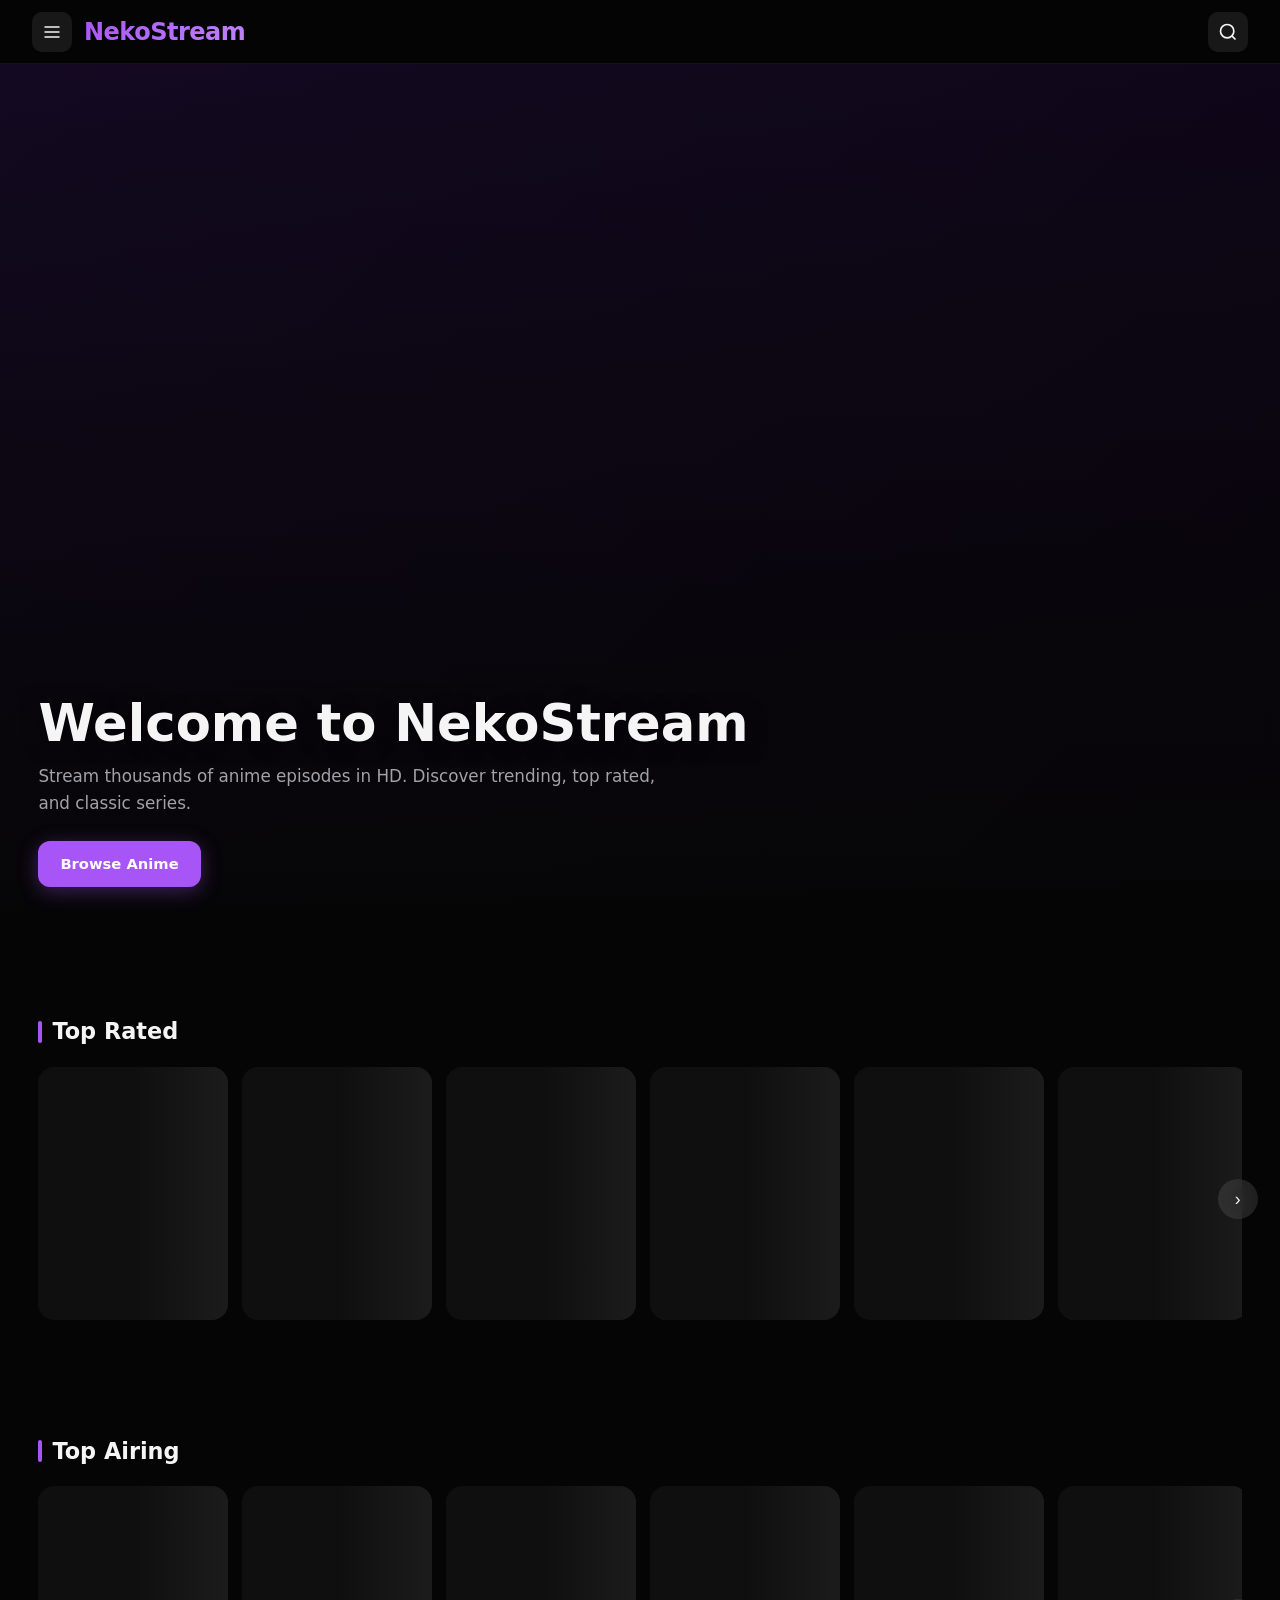
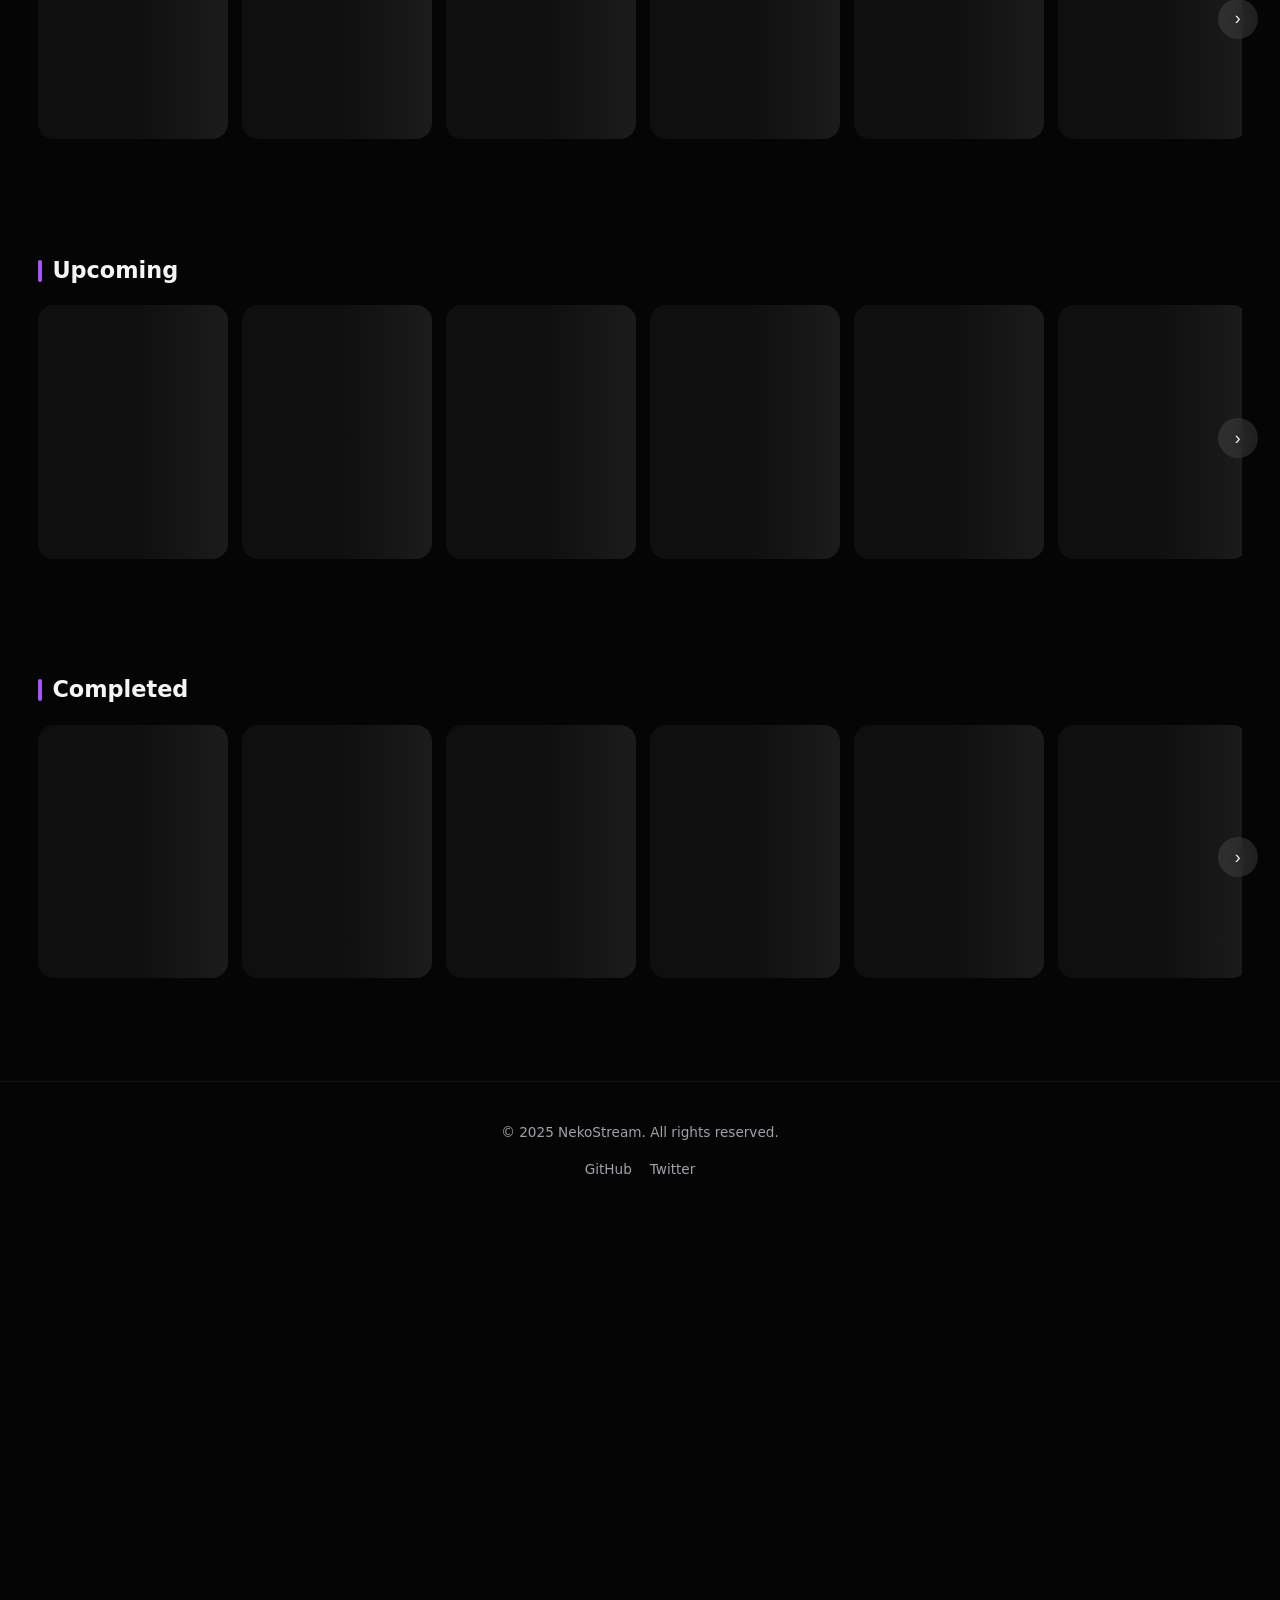
==== anime.html @ 31681229 "Update anime.html" ====
<!DOCTYPE html>
<html lang="en">
<head>
  <meta charset="UTF-8">
  <meta name="viewport" content="width=device-width, initial-scale=1.0, maximum-scale=1.0, user-scalable=no">
  <meta name="description" content="Anime details, episodes, characters, and recommendations.">
  <title>Anime Details - NekoStream</title>
  <style>
    :root {
      --bg:#050505; --surface:rgba(15,15,15,0.85); --primary:#a855f7; --primary-glow:rgba(168,85,247,0.35);
      --text:#f5f5f5; --text-secondary:#a1a1aa; --radius:16px; --header-height:64px;
      --safe-top:env(safe-area-inset-top); --safe-bottom:env(safe-area-inset-bottom);
    }
    *{margin:0;padding:0;box-sizing:border-box;-webkit-tap-highlight-color:transparent}
    html,body{overflow-x:hidden;max-width:100%;background:var(--bg);color:var(--text);font-family:'Segoe UI',system-ui,sans-serif;line-height:1.5;min-height:100dvh}
    ::-webkit-scrollbar{width:6px;height:6px}
    ::-webkit-scrollbar-thumb{background:var(--primary);border-radius:3px}

    .header{position:fixed;top:0;left:0;right:0;height:calc(var(--header-height) + var(--safe-top));padding-top:var(--safe-top);background:rgba(5,5,5,0.92);backdrop-filter:blur(20px);border-bottom:1px solid rgba(255,255,255,0.06);z-index:1000;display:flex;align-items:center;justify-content:space-between;padding-left:clamp(12px,3vw,32px);padding-right:clamp(12px,3vw,32px);max-width:100vw}
    .header-left,.header-right{display:flex;align-items:center;gap:12px;flex-shrink:0;min-width:0}
    .logo{font-size:clamp(1.1rem,3vw,1.5rem);font-weight:800;background:linear-gradient(135deg,var(--primary),#c084fc);-webkit-background-clip:text;-webkit-text-fill-color:transparent;text-decoration:none;white-space:nowrap}
    .menu-btn,.search-btn{width:40px;height:40px;border-radius:10px;border:none;background:rgba(255,255,255,0.08);color:var(--text);cursor:pointer;display:flex;align-items:center;justify-content:center;transition:all .2s;flex-shrink:0;touch-action:manipulation}
    .menu-btn:hover,.search-btn:hover{background:var(--primary)}
    .menu-btn svg,.search-btn svg{width:20px;height:20px}

    .mobile-nav{position:fixed;top:0;left:0;bottom:0;width:min(280px,80vw);background:rgba(8,8,8,0.98);backdrop-filter:blur(30px);z-index:1001;transform:translateX(-100%);transition:transform .35s cubic-bezier(0.4,0,0.2,1);border-right:1px solid rgba(255,255,255,0.06);overflow-y:auto;padding:28px 24px}
    .mobile-nav.open{transform:translateX(0)}
    .mobile-nav-overlay{position:fixed;inset:0;background:rgba(0,0,0,0.65);z-index:1000;opacity:0;pointer-events:none;transition:opacity .3s}
    .mobile-nav-overlay.open{opacity:1;pointer-events:auto}
    .nav-link{display:block;padding:14px 0;color:var(--text-secondary);text-decoration:none;font-weight:500;border-bottom:1px solid rgba(255,255,255,0.05);transition:color .2s}
    .nav-link:hover{color:var(--primary)}

    .search-overlay{position:fixed;inset:0;background:rgba(5,5,5,0.98);backdrop-filter:blur(40px);z-index:999;display:flex;flex-direction:column;align-items:center;padding:calc(var(--header-height) + 24px) clamp(12px,3vw,32px) 24px;opacity:0;pointer-events:none;transition:opacity .3s;max-width:100vw;overflow-x:hidden}
    .search-overlay.open{opacity:1;pointer-events:auto}
    .search-container{width:100%;max-width:800px;position:relative}
    .search-input{width:100%;padding:16px 52px 16px 20px;font-size:clamp(1rem,2.5vw,1.25rem);border:2px solid rgba(255,255,255,0.1);border-radius:var(--radius);background:rgba(255,255,255,0.05);color:var(--text);outline:none;transition:all .3s;-webkit-appearance:none}
    .search-input:focus{border-color:var(--primary);background:rgba(255,255,255,0.08);box-shadow:0 0 20px var(--primary-glow)}
    .search-close{position:absolute;right:12px;top:50%;transform:translateY(-50%);width:36px;height:36px;border-radius:50%;border:none;background:rgba(255,255,255,0.1);color:var(--text);cursor:pointer;display:flex;align-items:center;justify-content:center;touch-action:manipulation}
    .search-results{width:100%;max-width:800px;margin-top:16px;max-height:calc(100dvh - 200px);overflow-y:auto;overflow-x:hidden;padding-bottom:var(--safe-bottom)}
    .search-suggestion{display:flex;align-items:center;gap:12px;padding:10px;border-radius:10px;cursor:pointer;transition:background .2s;text-decoration:none;color:var(--text);max-width:100%}
    .search-suggestion:hover{background:rgba(255,255,255,0.05)}
    .search-suggestion img{width:48px;height:64px;object-fit:cover;border-radius:8px;flex-shrink:0}
    .search-suggestion .sugg-info{min-width:0;flex:1}
    .search-suggestion .sugg-title{font-weight:600;font-size:.95rem;white-space:nowrap;overflow:hidden;text-overflow:ellipsis;display:block}
    .search-suggestion .sugg-meta{font-size:.8rem;color:var(--text-secondary)}

    /* Banner */
    .anime-banner{position:relative;width:100%;height:clamp(220px,35vw,420px);margin-top:var(--header-height);overflow:hidden}
    .anime-banner-bg{position:absolute;inset:0;background-size:cover;background-position:center 20%;filter:blur(0px)}
    .anime-banner-bg::after{content:'';position:absolute;inset:0;background:linear-gradient(to top,var(--bg) 0%,rgba(5,5,5,0.7) 60%,rgba(5,5,5,0.4) 100%)}
    .anime-banner-content{position:absolute;bottom:0;left:0;right:0;padding:0 clamp(12px,3vw,48px) clamp(20px,4vw,40px);display:flex;align-items:flex-end;gap:clamp(16px,3vw,32px);max-width:1200px;margin:0 auto;width:100%}
    .anime-poster{width:clamp(100px,22vw,180px);border-radius:var(--radius);box-shadow:0 12px 40px rgba(0,0,0,0.7);flex-shrink:0;aspect-ratio:3/4;object-fit:cover;background:rgba(255,255,255,0.03)}
    .anime-banner-info{flex:1;min-width:0;padding-bottom:4px}
    .anime-banner-title{font-size:clamp(1.3rem,3.5vw,2.2rem);font-weight:800;line-height:1.15;margin-bottom:8px}
    .anime-banner-meta{display:flex;flex-wrap:wrap;gap:8px;align-items:center;font-size:.85rem;color:var(--text-secondary);margin-bottom:12px}
    .anime-banner-meta span{background:rgba(255,255,255,0.08);padding:4px 10px;border-radius:20px}
    .anime-banner-meta .score{color:#fbbf24;font-weight:700}
    .anime-actions{display:flex;flex-wrap:wrap;gap:10px}
    .btn{padding:10px 20px;border-radius:12px;font-weight:700;font-size:.9rem;cursor:pointer;border:none;text-decoration:none;display:inline-flex;align-items:center;gap:8px;transition:all .3s;touch-action:manipulation}
    .btn-primary{background:var(--primary);color:white;box-shadow:0 4px 20px var(--primary-glow)}
    .btn-primary:hover{transform:translateY(-2px);box-shadow:0 8px 30px var(--primary-glow)}
    .btn-secondary{background:rgba(255,255,255,0.1);color:var(--text);border:1px solid rgba(255,255,255,0.12)}
    .btn-secondary:hover{background:rgba(255,255,255,0.15)}

    /* Details Grid */
    .details-grid{padding:clamp(20px,3vw,40px) clamp(12px,3vw,48px);max-width:1200px;margin:0 auto;display:grid;grid-template-columns:1fr;gap:32px}
    @media(min-width:768px){.details-grid{grid-template-columns:minmax(0,1fr) minmax(0,320px);gap:40px}}
    .details-main{min-width:0}
    .details-sidebar{min-width:0}
    .section-heading{font-size:clamp(1.05rem,2.2vw,1.3rem);font-weight:700;margin-bottom:14px;display:flex;align-items:center;gap:8px}
    .section-heading::before{content:'';width:3px;height:20px;background:var(--primary);border-radius:2px}
    .synopsis{color:var(--text-secondary);line-height:1.7;font-size:clamp(.9rem,1.3vw,1rem);margin-bottom:28px;word-break:break-word}
    .info-row{display:flex;gap:12px;padding:10px 0;border-bottom:1px solid rgba(255,255,255,0.05);font-size:.9rem}
    .info-label{color:var(--text-secondary);min-width:100px;flex-shrink:0}
    .info-value{color:var(--text);word-break:break-word}
    .info-value a{color:var(--primary);text-decoration:none}
    .info-value a:hover{text-decoration:underline}

    /* Trailer */
    .trailer-wrapper{position:relative;width:100%;padding-top:56.25%;border-radius:var(--radius);overflow:hidden;background:rgba(255,255,255,0.03);margin-bottom:28px}
    .trailer-wrapper iframe{position:absolute;inset:0;width:100%;height:100%;border:none}

    /* Slider reuse */
    .slider-wrapper{position:relative;width:100%}
    .slider-container{display:flex;gap:14px;overflow-x:auto;scroll-behavior:smooth;scroll-snap-type:x mandatory;padding-bottom:12px;scrollbar-width:none;-webkit-overflow-scrolling:touch}
    .slider-container::-webkit-scrollbar{display:none}
    .slider-arrow{position:absolute;top:50%;transform:translateY(-50%);width:36px;height:36px;border-radius:50%;background:rgba(255,255,255,0.1);backdrop-filter:blur(10px);border:none;color:var(--text);cursor:pointer;z-index:2;display:flex;align-items:center;justify-content:center;transition:all .3s;font-size:1rem;touch-action:manipulation}
    .slider-arrow:hover{background:var(--primary)}
    .slider-arrow.prev{left:-8px}
    .slider-arrow.next{right:-8px}
    .slider-arrow.hidden{opacity:0;pointer-events:none}
    .anime-card{flex:0 0 auto;width:clamp(120px,26vw,170px);scroll-snap-align:start;position:relative;border-radius:var(--radius);overflow:hidden;background:var(--surface);cursor:pointer;transition:transform .35s,box-shadow .35s;text-decoration:none;color:var(--text)}
    .anime-card:hover{transform:translateY(-5px);box-shadow:0 12px 40px rgba(0,0,0,0.5),0 0 20px var(--primary-glow)}
    .anime-card .card-img{width:100%;aspect-ratio:3/4;object-fit:cover;display:block;background:rgba(255,255,255,0.03)}
    .anime-card .card-overlay{position:absolute;inset:0;background:linear-gradient(to top,rgba(0,0,0,0.9) 0%,transparent 60%)}
    .anime-card .card-badges{position:absolute;top:8px;left:8px;display:flex;flex-wrap:wrap;gap:4px}
    .badge{padding:3px 7px;border-radius:6px;font-size:.68rem;font-weight:700;text-transform:uppercase}
    .badge-hd{background:rgba(168,85,247,0.9);color:white}
    .badge-score{background:rgba(251,191,36,0.9);color:#111}
    .anime-card .card-info{position:absolute;bottom:0;left:0;right:0;padding:10px}
    .anime-card .card-title{font-size:.85rem;font-weight:700;line-height:1.3;display:-webkit-box;-webkit-line-clamp:2;-webkit-box-orient:vertical;overflow:hidden}

    /* Characters */
    .char-grid{display:grid;grid-template-columns:repeat(auto-fill,minmax(110px,1fr));gap:12px}
    .char-card{text-align:center;background:var(--surface);border-radius:var(--radius);overflow:hidden;transition:transform .3s}
    .char-card:hover{transform:translateY(-4px)}
    .char-card img{width:100%;aspect-ratio:1;object-fit:cover;display:block}
    .char-name{padding:8px;font-size:.78rem;font-weight:600;white-space:nowrap;overflow:hidden;text-overflow:ellipsis}
    .char-role{font-size:.7rem;color:var(--text-secondary);padding-bottom:8px}

    /* Episodes */
    .ep-list{display:flex;flex-wrap:wrap;gap:8px}
    .ep-btn{padding:8px 14px;border-radius:10px;border:1px solid rgba(255,255,255,0.1);background:rgba(255,255,255,0.04);color:var(--text);cursor:pointer;text-decoration:none;font-size:.85rem;font-weight:600;transition:all .2s;display:inline-flex;align-items:center;gap:6px;touch-action:manipulation}
    .ep-btn:hover{border-color:var(--primary);background:rgba(168,85,247,0.15)}
    .ep-btn .ep-hd{font-size:.65rem;background:var(--primary);color:white;padding:2px 5px;border-radius:4px}

    /* Relations */
    .relation-row{display:flex;align-items:center;gap:12px;padding:10px 0;border-bottom:1px solid rgba(255,255,255,0.05);text-decoration:none;color:var(--text);transition:color .2s}
    .relation-row:hover{color:var(--primary)}
    .relation-row img{width:48px;height:64px;object-fit:cover;border-radius:8px;flex-shrink:0;background:rgba(255,255,255,0.03)}
    .relation-info{min-width:0}
    .relation-type{font-size:.75rem;color:var(--primary);font-weight:700;text-transform:uppercase;margin-bottom:2px}
    .relation-title{font-size:.9rem;font-weight:600;white-space:nowrap;overflow:hidden;text-overflow:ellipsis}

    .skeleton{background:linear-gradient(90deg,rgba(255,255,255,0.04) 25%,rgba(255,255,255,0.09) 50%,rgba(255,255,255,0.04) 75%);background-size:200% 100%;animation:shimmer 1.5s infinite;border-radius:var(--radius)}
    @keyframes shimmer{0%{background-position:200% 0}100%{background-position:-200% 0}}
    .skeleton-card{aspect-ratio:3/4;width:100%}

    .footer{padding:40px clamp(12px,3vw,48px);text-align:center;border-top:1px solid rgba(255,255,255,0.05);margin-top:40px}
    .footer-text{color:var(--text-secondary);font-size:.85rem}
  </style>
</head>
<body>
  <header class="header">
    <div class="header-left">
      <button class="menu-btn" id="menuBtn" aria-label="Menu">
        <svg viewBox="0 0 24 24" fill="none" stroke="currentColor" stroke-width="2"><path d="M3 12h18M3 6h18M3 18h18"/></svg>
      </button>
      <a href="index.html" class="logo">NekoStream</a>
    </div>
    <div class="header-right">
      <button class="search-btn" id="searchBtn" aria-label="Search">
        <svg viewBox="0 0 24 24" fill="none" stroke="currentColor" stroke-width="2"><circle cx="11" cy="11" r="8"/><path d="M21 21l-4.35-4.35"/></svg>
      </button>
    </div>
  </header>

  <nav class="mobile-nav" id="mobileNav" aria-hidden="true">
    <a href="index.html" class="nav-link">Home</a>
    <a href="search.html" class="nav-link">Search</a>
    <a href="schedule.html" class="nav-link">Schedule</a>
    <a href="creator.html" class="nav-link">Creator</a>
  </nav>
  <div class="mobile-nav-overlay" id="navOverlay"></div>

  <div class="search-overlay" id="searchOverlay">
    <div class="search-container">
      <input type="text" class="search-input" id="searchInput" placeholder="Search anime..." autocomplete="off" aria-label="Search anime">
      <button class="search-close" id="searchClose">✕</button>
    </div>
    <div class="search-results" id="searchResults"></div>
  </div>

  <div id="app">
    <div class="anime-banner" id="animeBanner">
      <div class="anime-banner-bg skeleton" id="bannerSkeleton"></div>
    </div>
    <div class="details-grid" id="detailsGrid" style="display:none">
      <div class="details-main">
        <h2 class="section-heading">Synopsis</h2>
        <p class="synopsis" id="synopsis"></p>

        <div id="trailerSection" style="display:none">
          <h2 class="section-heading">Trailer</h2>
          <div class="trailer-wrapper" id="trailerWrap"></div>
        </div>

        <div id="episodesSection" style="display:none">
          <h2 class="section-heading">Episodes</h2>
          <div class="ep-list" id="episodesList"></div>
        </div>

        <div id="relationsSection" style="display:none">
          <h2 class="section-heading">Relations</h2>
          <div id="relationsList"></div>
        </div>

        <div id="recommendationsSection" style="display:none;margin-top:28px">
          <h2 class="section-heading">Recommendations</h2>
          <div class="slider-wrapper">
            <button class="slider-arrow prev hidden">‹</button>
            <div class="slider-container" id="recSlider"></div>
            <button class="slider-arrow next">›</button>
          </div>
        </div>

        <div id="charactersSection" style="display:none;margin-top:28px">
          <h2 class="section-heading">Characters</h2>
          <div class="char-grid" id="charGrid"></div>
        </div>
      </div>

      <aside class="details-sidebar">
        <h2 class="section-heading">Information</h2>
        <div id="infoList"></div>
      </aside>
    </div>
  </div>

  <footer class="footer">
    <p class="footer-text">© 2025 NekoStream</p>
  </footer>

  <script>
    (function(){
      'use strict';
      const API_BASE='https://api.jikan.moe/v4';
      const CACHE_TTL=6*60*1000;
      const params=new URLSearchParams(location.search);
      const malId=params.get('id');
      if(!malId){ location.href='index.html'; return; }

      async function apiFetch(endpoint,retries=3){
        const key='nekocache_'+endpoint;
        const raw=localStorage.getItem(key);
        if(raw){ try{const c=JSON.parse(raw);if(Date.now()-c.t<CACHE_TTL)return c.d;}catch(e){} }
        for(let i=0;i<<retries;i++){
          try{
            const ctrl=new AbortController(); const to=setTimeout(()=>ctrl.abort(),10000);
            const res=await fetch(API_BASE+endpoint,{signal:ctrl.signal}); clearTimeout(to);
            if(!res.ok){ if(res.status===429){await new Promise(r=>setTimeout(r,1200));continue;} throw new Error('HTTP '+res.status); }
            const json=await res.json(); const data=json.data||json;
            try{localStorage.setItem(key,JSON.stringify({d:data,t:Date.now()}));}catch(e){}
            return data;
          }catch(e){ if(i===retries-1)return null; await new Promise(r=>setTimeout(r,500*(i+1))); }
        }
        return null;
      }
      function escapeHtml(t){const d=document.createElement('div');d.textContent=t;return d.innerHTML;}

      // Header / Search / Nav (same as index)
      const menuBtn=document.getElementById('menuBtn');
      const mobileNav=document.getElementById('mobileNav');
      const navOverlay=document.getElementById('navOverlay');
      function toggleNav(show){ mobileNav.classList.toggle('open',show); navOverlay.classList.toggle('open',show); mobileNav.setAttribute('aria-hidden',!show); }
      menuBtn?.addEventListener('click',()=>toggleNav(!mobileNav.classList.contains('open')));
      navOverlay?.addEventListener('click',()=>toggleNav(false));

      const searchOverlay=document.getElementById('searchOverlay');
      const searchInput=document.getElementById('searchInput');
      const searchResults=document.getElementById('searchResults');
      const searchBtn=document.getElementById('searchBtn');
      const searchClose=document.getElementById('searchClose');
      let searchTimer;
      function openSearch(){ searchOverlay.classList.add('open'); document.body.style.overflow='hidden'; searchInput.focus(); }
      function closeSearch(){ searchOverlay.classList.remove('open'); document.body.style.overflow=''; searchInput.value=''; searchResults.innerHTML=''; }
      searchBtn?.addEventListener('click',openSearch);
      searchClose?.addEventListener('click',closeSearch);
      searchOverlay?.addEventListener('click',e=>{if(e.target===searchOverlay)closeSearch();});
      document.addEventListener('keydown',e=>{if(e.key==='Escape')closeSearch();});
      searchInput?.addEventListener('input',e=>{
        clearTimeout(searchTimer);
        const q=e.target.value.trim();
        if(!q){searchResults.innerHTML='';return;}
        searchTimer=setTimeout(async()=>{
          const data=await apiFetch('/anime?q='+encodeURIComponent(q)+'&limit=8&order_by=members&sort=desc');
          if(!data||!data.length){searchResults.innerHTML='<div style="color:var(--text-secondary);padding:20px;text-align:center;">No results</div>';return;}
          searchResults.innerHTML=data.map(a=>`<a href="anime.html?id=${a.mal_id}" class="search-suggestion"><img src="${a.images?.jpg?.image_url||''}" alt="" loading="lazy"><div class="sugg-info"><span class="sugg-title">${escapeHtml(a.title_english||a.title)}</span><span class="sugg-meta">${a.type||'TV'} • ${a.score?'★ '+a.score:'N/A'}</span></div></a>`).join('');
        },350);
      });

      // Slider helper
      function initSlider(container){
        if(!container)return;
        const wrapper=container.closest('.slider-wrapper');
        const prev=wrapper?.querySelector('.slider-arrow.prev');
        const next=wrapper?.querySelector('.slider-arrow.next');
        const update=()=>{
          const max=container.scrollWidth-container.clientWidth;
          prev?.classList.toggle('hidden',container.scrollLeft<=5);
          next?.classList.toggle('hidden',container.scrollLeft>=max-5);
        };
        prev?.addEventListener('click',()=>container.scrollBy({left:-container.clientWidth*.75,behavior:'smooth'}));
        next?.addEventListener('click',()=>container.scrollBy({left:container.clientWidth*.75,behavior:'smooth'}));
        container.addEventListener('scroll',update,{passive:true});
        container.addEventListener('wheel',e=>{if(Math.abs(e.deltaY)>Math.abs(e.deltaX)){e.preventDefault();container.scrollLeft+=e.deltaY;}},{passive:false});
        update();
        if(typeof ResizeObserver!=='undefined')new ResizeObserver(()=>update()).observe(container);
      }

      async function loadAnime(){
        const [anime, characters, recommendations, episodes] = await Promise.allSettled([
          apiFetch('/anime/'+malId+'/full'),
          apiFetch('/anime/'+malId+'/characters'),
          apiFetch('/anime/'+malId+'/recommendations'),
          apiFetch('/anime/'+malId+'/episodes')
        ]);
        const data = anime.status==='fulfilled' ? anime.value : null;
        if(!data){ document.getElementById('app').innerHTML='<div style="padding:100px 20px;text-align:center;color:var(--text-secondary)">Failed to load anime details.</div>'; return; }

        // Banner
        const banner = document.getElementById('animeBanner');
        const img = data.images?.jpg?.large_image_url || data.images?.jpg?.image_url || '';
        banner.innerHTML = `
          <div class="anime-banner-bg" style="background-image:url('${img}')"></div>
          <div class="anime-banner-content">
            <img class="anime-poster" src="${data.images?.jpg?.image_url||''}" alt="${escapeHtml(data.title_english||data.title)}">
            <div class="anime-banner-info">
              <h1 class="anime-banner-title">${escapeHtml(data.title_english || data.title)}</h1>
              <div class="anime-banner-meta">
                <span class="score">★ ${data.score||'N/A'}</span>
                <span>${data.type||'TV'}</span>
                <span>${data.status||''}</span>
                <span>${data.episodes||'?'} EP</span>
                <span>${data.duration||''}</span>
              </div>
              <div class="anime-actions">
                <a href="watch.html?id=${malId}&ep=1" class="btn btn-primary">▶ Watch</a>
                <a href="search.html?genre=${(data.genres?.[0]?.mal_id)||''}" class="btn btn-secondary">Similar</a>
              </div>
            </div>
          </div>
        `;

        // Details
        document.getElementById('detailsGrid').style.display='grid';
        document.getElementById('synopsis').textContent = data.synopsis || 'No synopsis available.';

        // Info sidebar
        const info = [
          {label:'Japanese',value:data.title_japanese||'N/A'},
          {label:'Aired',value:data.aired?.string||'N/A'},
          {label:'Premiered',value:data.season?data.season+' '+data.year:'N/A'},
          {label:'Broadcast',value:data.broadcast?.string||'N/A'},
          {label:'Producers',value:(data.producers||[]).map(x=>x.name).join(', ')||'N/A'},
          {label:'Studios',value:(data.studios||[]).map(x=>x.name).join(', ')||'N/A'},
          {label:'Source',value:data.source||'N/A'},
          {label:'Genres',value:(data.genres||[]).map(x=>`<a href="search.html?genre=${x.mal_id}">${escapeHtml(x.name)}</a>`).join(', ')||'N/A'},
          {label:'Rating',value:data.rating||'N/A'},
          {label:'Rank',value:data.rank?`#${data.rank}`:'N/A'},
          {label:'Popularity',value:data.popularity?`#${data.popularity}`:'N/A'},
          {label:'Members',value:data.members?.toLocaleString()||'N/A'}
        ];
        document.getElementById('infoList').innerHTML = info.map(r=>`<div class="info-row"><span class="info-label">${r.label}</span><span class="info-value">${r.value}</span></div>`).join('');

        // Trailer
        if(data.trailer?.embed_url){
          document.getElementById('trailerSection').style.display='block';
          document.getElementById('trailerWrap').innerHTML = `<iframe src="${data.trailer.embed_url}" title="Trailer" allowfullscreen loading="lazy"></iframe>`;
        }

        // Episodes
        const eps = episodes.status==='fulfilled' && episodes.value ? episodes.value : [];
        if(eps.length){
          document.getElementById('episodesSection').style.display='block';
          document.getElementById('episodesList').innerHTML = eps.slice(0,24).map(ep=>`
            <a href="watch.html?id=${malId}&ep=${ep.mal_id}" class="ep-btn">
              <span>EP ${ep.mal_id}</span>
              ${ep.title?`<span style="color:var(--text-secondary);font-weight:500;font-size:.8rem;max-width:120px;overflow:hidden;text-overflow:ellipsis;white-space:nowrap">${escapeHtml(ep.title)}</span>`:''}
              <span class="ep-hd">HD</span>
            </a>
          `).join('');
        }

        // Relations
        if(data.relations?.length){
          document.getElementById('relationsSection').style.display='block';
          document.getElementById('relationsList').innerHTML = data.relations.slice(0,10).map(rel=>{
            const entry = rel.entry?.[0];
            if(!entry) return '';
            return `<a href="anime.html?id=${entry.mal_id}" class="relation-row">
              <img src="${entry.images?.jpg?.image_url||''}" alt="" loading="lazy">
              <div class="relation-info">
                <div class="relation-type">${escapeHtml(rel.relation)}</div>
                <div class="relation-title">${escapeHtml(entry.name)}</div>
              </div>
            </a>`;
          }).join('');
        }

        // Recommendations
        const recs = recommendations.status==='fulfilled' && recommendations.value ? recommendations.value : [];
        if(recs.length){
          document.getElementById('recommendationsSection').style.display='block';
          const recSlider = document.getElementById('recSlider');
          recSlider.innerHTML = recs.slice(0,12).map(r=>`
            <a href="anime.html?id=${r.entry.mal_id}" class="anime-card">
              <img class="card-img" src="${r.entry.images?.jpg?.image_url||''}" alt="${escapeHtml(r.entry.title)}" loading="lazy">
              <div class="card-overlay"></div>
              <div class="card-badges"><span class="badge badge-hd">HD</span></div>
              <div class="card-info"><div class="card-title">${escapeHtml(r.entry.title)}</div></div>
            </a>
          `).join('');
          initSlider(recSlider);
        }

        // Characters
        const chars = characters.status==='fulfilled' && characters.value ? characters.value : [];
        if(chars.length){
          document.getElementById('charactersSection').style.display='block';
          document.getElementById('charGrid').innerHTML = chars.slice(0,12).map(c=>`
            <div class="char-card">
              <img src="${c.character?.images?.jpg?.image_url||''}" alt="${escapeHtml(c.character?.name||'')}" loading="lazy">
              <div class="char-name">${escapeHtml(c.character?.name||'')}</div>
              <div class="char-role">${c.role||''}</div>
            </div>
          `).join('');
        }
      }

      loadAnime();
    })();
  </script>
</body>
</html>
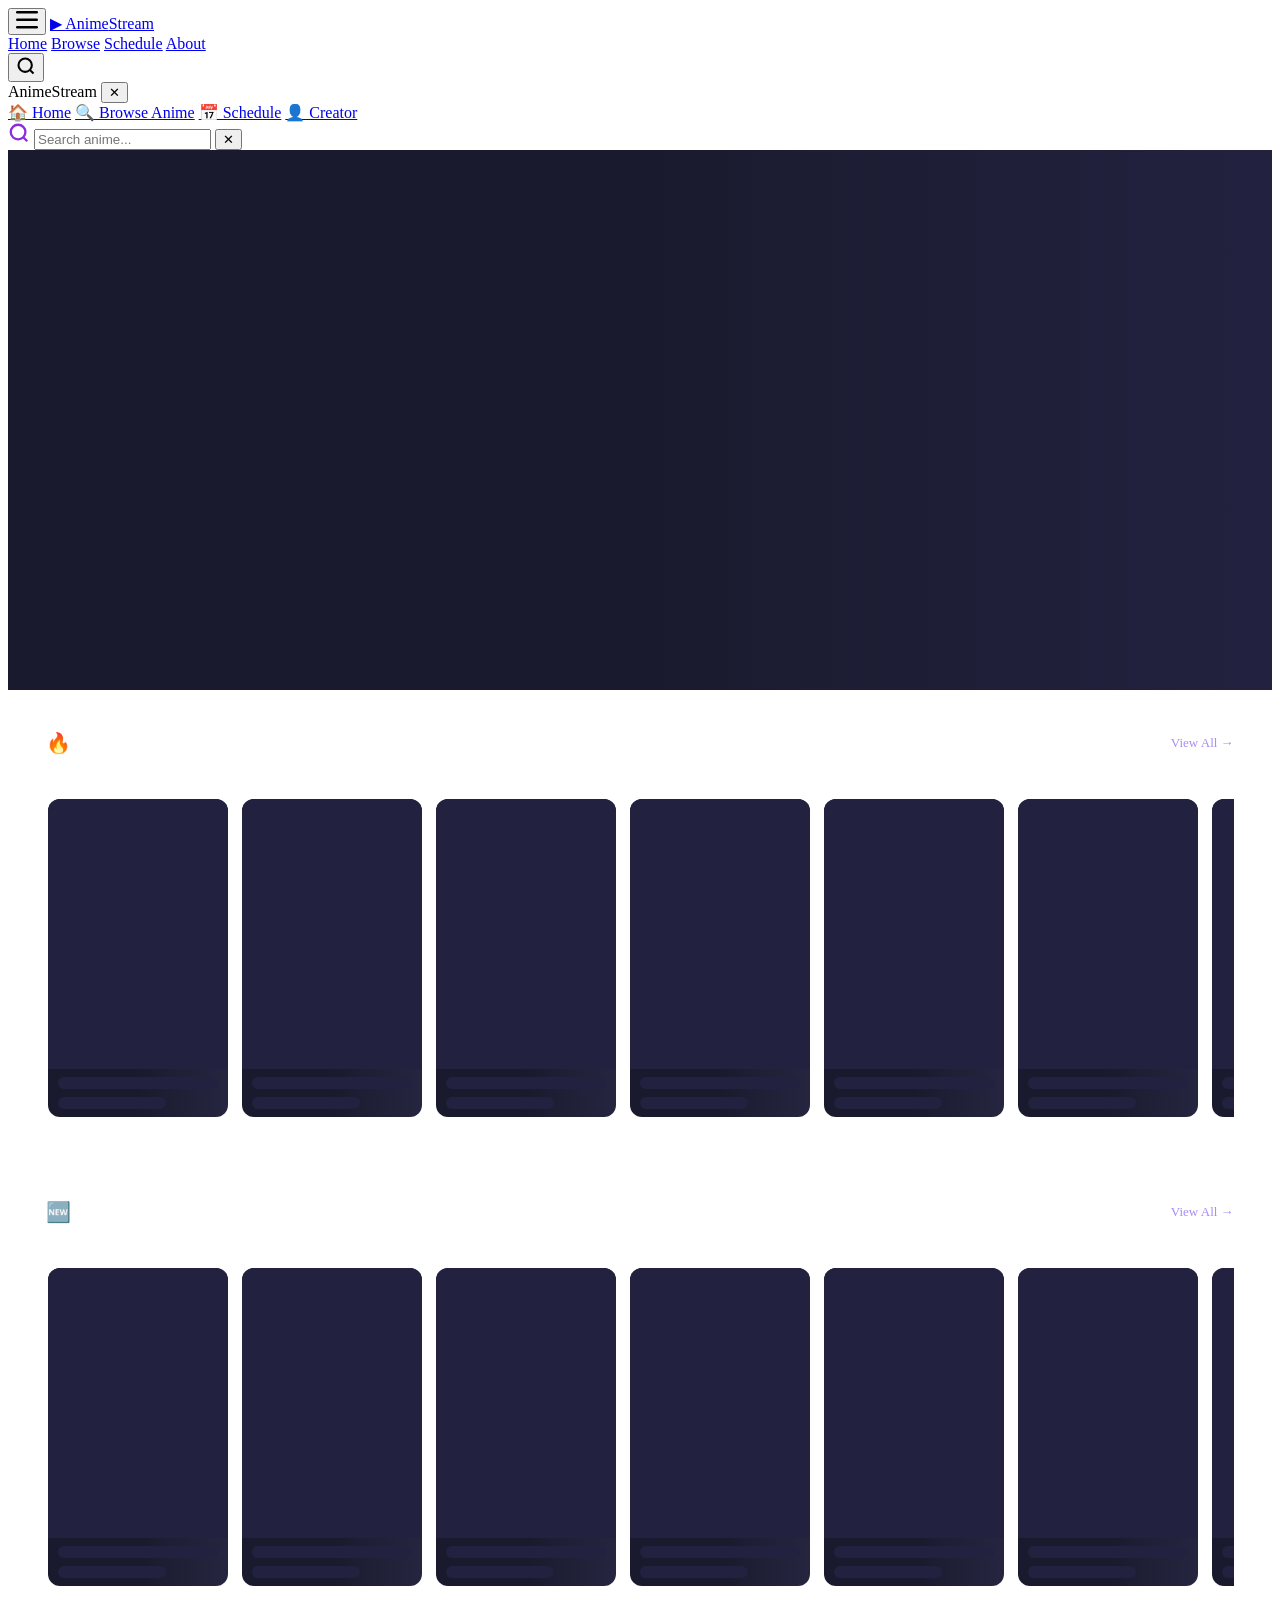
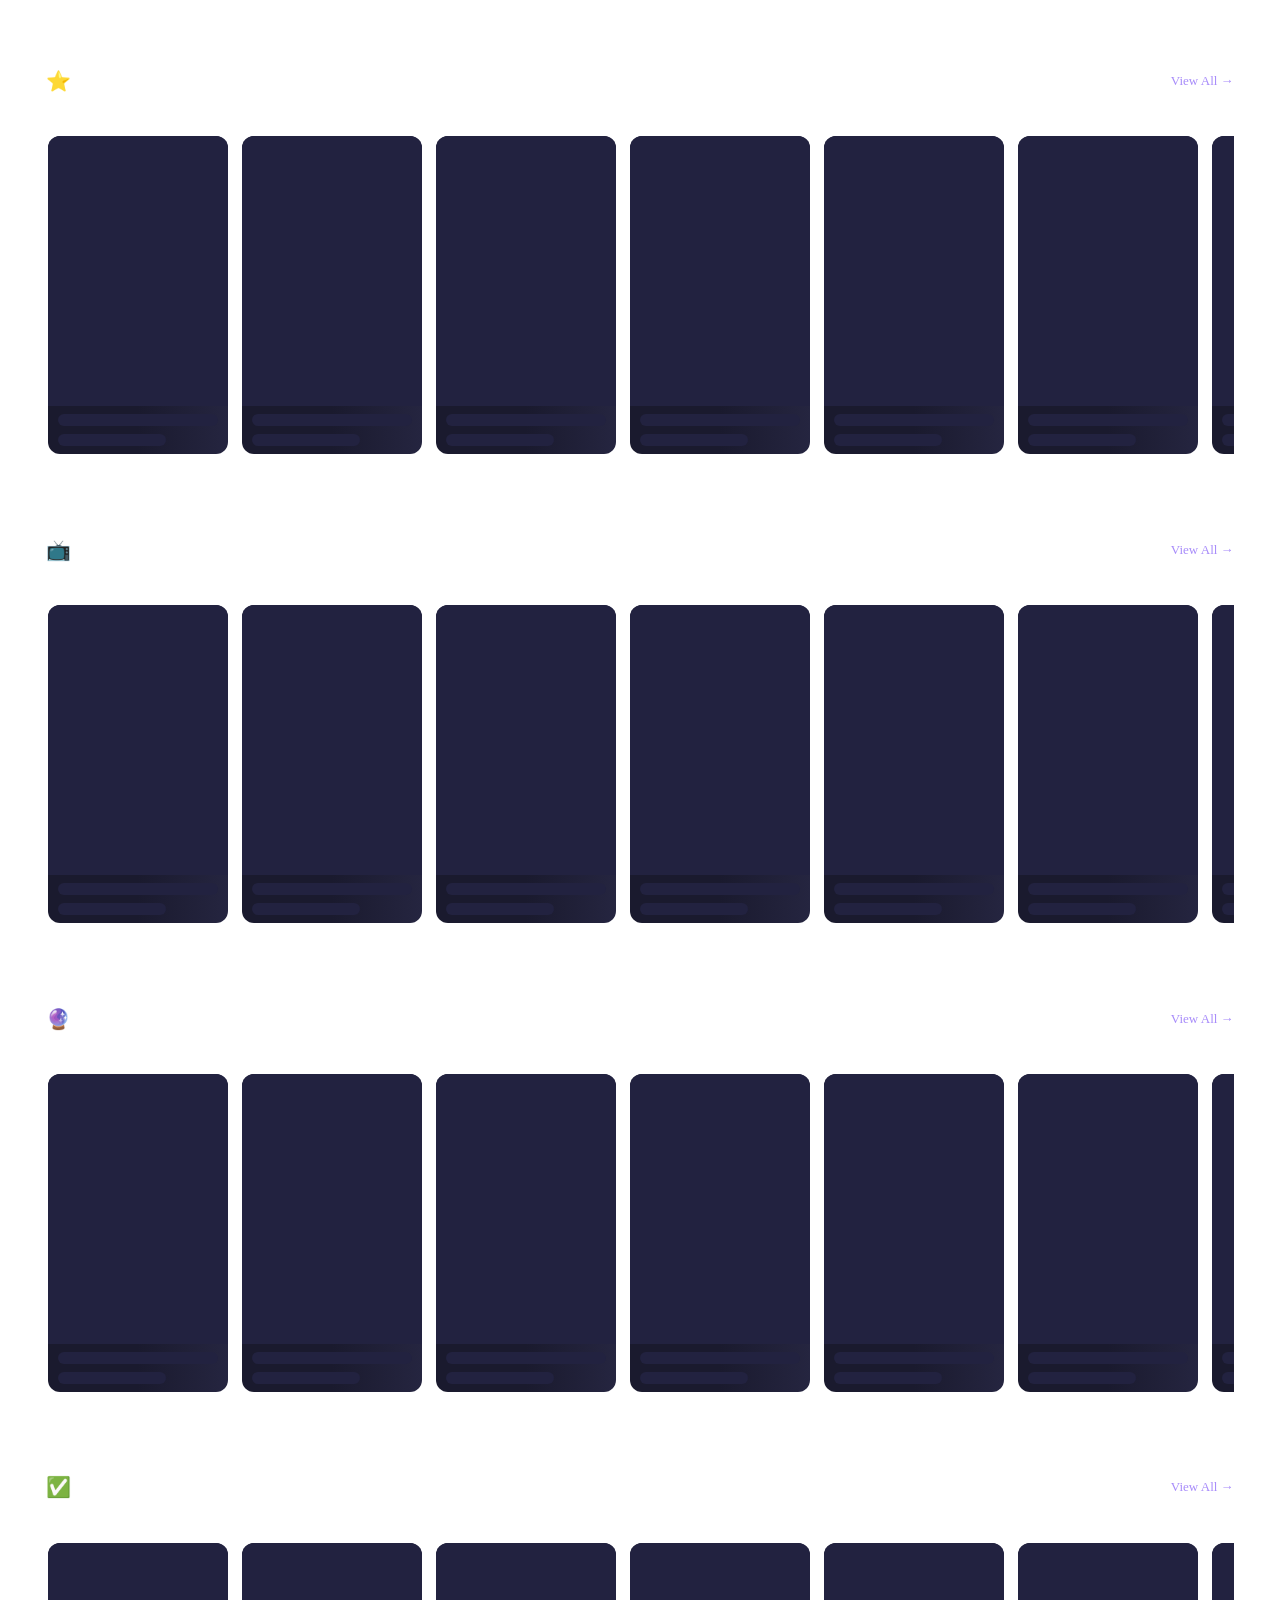
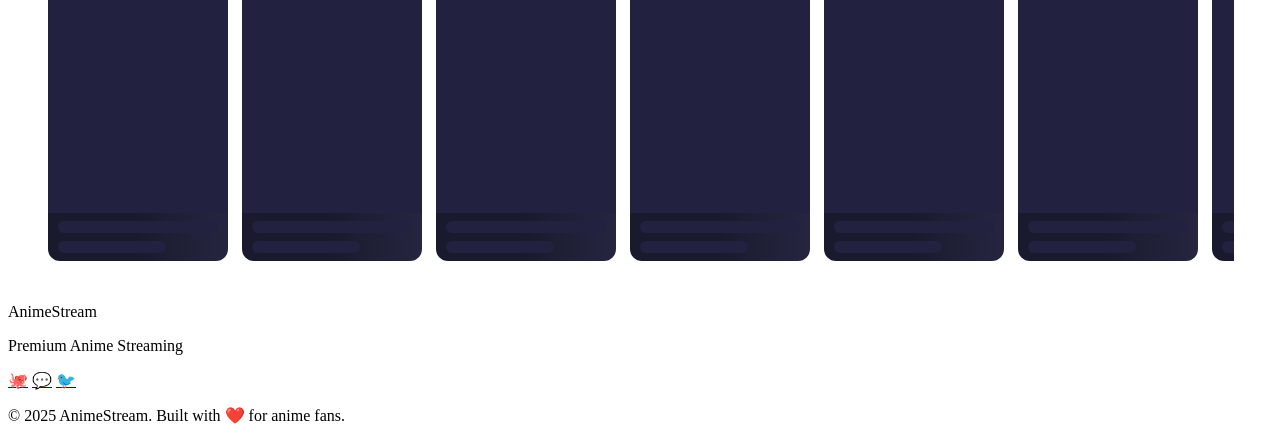
==== commit 636a2105: "Update anime.html" ====
--- a/anime.html
+++ b/anime.html
@@ -1,415 +1,1388 @@
 <!DOCTYPE html>
 <html lang="en">
 <head>
-  <meta charset="UTF-8">
-  <meta name="viewport" content="width=device-width, initial-scale=1.0, maximum-scale=1.0, user-scalable=no">
-  <meta name="description" content="Anime details, episodes, characters, and recommendations.">
-  <title>Anime Details - NekoStream</title>
-  <style>
-    :root {
-      --bg:#050505; --surface:rgba(15,15,15,0.85); --primary:#a855f7; --primary-glow:rgba(168,85,247,0.35);
-      --text:#f5f5f5; --text-secondary:#a1a1aa; --radius:16px; --header-height:64px;
-      --safe-top:env(safe-area-inset-top); --safe-bottom:env(safe-area-inset-bottom);
-    }
-    *{margin:0;padding:0;box-sizing:border-box;-webkit-tap-highlight-color:transparent}
-    html,body{overflow-x:hidden;max-width:100%;background:var(--bg);color:var(--text);font-family:'Segoe UI',system-ui,sans-serif;line-height:1.5;min-height:100dvh}
-    ::-webkit-scrollbar{width:6px;height:6px}
-    ::-webkit-scrollbar-thumb{background:var(--primary);border-radius:3px}
-
-    .header{position:fixed;top:0;left:0;right:0;height:calc(var(--header-height) + var(--safe-top));padding-top:var(--safe-top);background:rgba(5,5,5,0.92);backdrop-filter:blur(20px);border-bottom:1px solid rgba(255,255,255,0.06);z-index:1000;display:flex;align-items:center;justify-content:space-between;padding-left:clamp(12px,3vw,32px);padding-right:clamp(12px,3vw,32px);max-width:100vw}
-    .header-left,.header-right{display:flex;align-items:center;gap:12px;flex-shrink:0;min-width:0}
-    .logo{font-size:clamp(1.1rem,3vw,1.5rem);font-weight:800;background:linear-gradient(135deg,var(--primary),#c084fc);-webkit-background-clip:text;-webkit-text-fill-color:transparent;text-decoration:none;white-space:nowrap}
-    .menu-btn,.search-btn{width:40px;height:40px;border-radius:10px;border:none;background:rgba(255,255,255,0.08);color:var(--text);cursor:pointer;display:flex;align-items:center;justify-content:center;transition:all .2s;flex-shrink:0;touch-action:manipulation}
-    .menu-btn:hover,.search-btn:hover{background:var(--primary)}
-    .menu-btn svg,.search-btn svg{width:20px;height:20px}
-
-    .mobile-nav{position:fixed;top:0;left:0;bottom:0;width:min(280px,80vw);background:rgba(8,8,8,0.98);backdrop-filter:blur(30px);z-index:1001;transform:translateX(-100%);transition:transform .35s cubic-bezier(0.4,0,0.2,1);border-right:1px solid rgba(255,255,255,0.06);overflow-y:auto;padding:28px 24px}
-    .mobile-nav.open{transform:translateX(0)}
-    .mobile-nav-overlay{position:fixed;inset:0;background:rgba(0,0,0,0.65);z-index:1000;opacity:0;pointer-events:none;transition:opacity .3s}
-    .mobile-nav-overlay.open{opacity:1;pointer-events:auto}
-    .nav-link{display:block;padding:14px 0;color:var(--text-secondary);text-decoration:none;font-weight:500;border-bottom:1px solid rgba(255,255,255,0.05);transition:color .2s}
-    .nav-link:hover{color:var(--primary)}
-
-    .search-overlay{position:fixed;inset:0;background:rgba(5,5,5,0.98);backdrop-filter:blur(40px);z-index:999;display:flex;flex-direction:column;align-items:center;padding:calc(var(--header-height) + 24px) clamp(12px,3vw,32px) 24px;opacity:0;pointer-events:none;transition:opacity .3s;max-width:100vw;overflow-x:hidden}
-    .search-overlay.open{opacity:1;pointer-events:auto}
-    .search-container{width:100%;max-width:800px;position:relative}
-    .search-input{width:100%;padding:16px 52px 16px 20px;font-size:clamp(1rem,2.5vw,1.25rem);border:2px solid rgba(255,255,255,0.1);border-radius:var(--radius);background:rgba(255,255,255,0.05);color:var(--text);outline:none;transition:all .3s;-webkit-appearance:none}
-    .search-input:focus{border-color:var(--primary);background:rgba(255,255,255,0.08);box-shadow:0 0 20px var(--primary-glow)}
-    .search-close{position:absolute;right:12px;top:50%;transform:translateY(-50%);width:36px;height:36px;border-radius:50%;border:none;background:rgba(255,255,255,0.1);color:var(--text);cursor:pointer;display:flex;align-items:center;justify-content:center;touch-action:manipulation}
-    .search-results{width:100%;max-width:800px;margin-top:16px;max-height:calc(100dvh - 200px);overflow-y:auto;overflow-x:hidden;padding-bottom:var(--safe-bottom)}
-    .search-suggestion{display:flex;align-items:center;gap:12px;padding:10px;border-radius:10px;cursor:pointer;transition:background .2s;text-decoration:none;color:var(--text);max-width:100%}
-    .search-suggestion:hover{background:rgba(255,255,255,0.05)}
-    .search-suggestion img{width:48px;height:64px;object-fit:cover;border-radius:8px;flex-shrink:0}
-    .search-suggestion .sugg-info{min-width:0;flex:1}
-    .search-suggestion .sugg-title{font-weight:600;font-size:.95rem;white-space:nowrap;overflow:hidden;text-overflow:ellipsis;display:block}
-    .search-suggestion .sugg-meta{font-size:.8rem;color:var(--text-secondary)}
-
-    /* Banner */
-    .anime-banner{position:relative;width:100%;height:clamp(220px,35vw,420px);margin-top:var(--header-height);overflow:hidden}
-    .anime-banner-bg{position:absolute;inset:0;background-size:cover;background-position:center 20%;filter:blur(0px)}
-    .anime-banner-bg::after{content:'';position:absolute;inset:0;background:linear-gradient(to top,var(--bg) 0%,rgba(5,5,5,0.7) 60%,rgba(5,5,5,0.4) 100%)}
-    .anime-banner-content{position:absolute;bottom:0;left:0;right:0;padding:0 clamp(12px,3vw,48px) clamp(20px,4vw,40px);display:flex;align-items:flex-end;gap:clamp(16px,3vw,32px);max-width:1200px;margin:0 auto;width:100%}
-    .anime-poster{width:clamp(100px,22vw,180px);border-radius:var(--radius);box-shadow:0 12px 40px rgba(0,0,0,0.7);flex-shrink:0;aspect-ratio:3/4;object-fit:cover;background:rgba(255,255,255,0.03)}
-    .anime-banner-info{flex:1;min-width:0;padding-bottom:4px}
-    .anime-banner-title{font-size:clamp(1.3rem,3.5vw,2.2rem);font-weight:800;line-height:1.15;margin-bottom:8px}
-    .anime-banner-meta{display:flex;flex-wrap:wrap;gap:8px;align-items:center;font-size:.85rem;color:var(--text-secondary);margin-bottom:12px}
-    .anime-banner-meta span{background:rgba(255,255,255,0.08);padding:4px 10px;border-radius:20px}
-    .anime-banner-meta .score{color:#fbbf24;font-weight:700}
-    .anime-actions{display:flex;flex-wrap:wrap;gap:10px}
-    .btn{padding:10px 20px;border-radius:12px;font-weight:700;font-size:.9rem;cursor:pointer;border:none;text-decoration:none;display:inline-flex;align-items:center;gap:8px;transition:all .3s;touch-action:manipulation}
-    .btn-primary{background:var(--primary);color:white;box-shadow:0 4px 20px var(--primary-glow)}
-    .btn-primary:hover{transform:translateY(-2px);box-shadow:0 8px 30px var(--primary-glow)}
-    .btn-secondary{background:rgba(255,255,255,0.1);color:var(--text);border:1px solid rgba(255,255,255,0.12)}
-    .btn-secondary:hover{background:rgba(255,255,255,0.15)}
-
-    /* Details Grid */
-    .details-grid{padding:clamp(20px,3vw,40px) clamp(12px,3vw,48px);max-width:1200px;margin:0 auto;display:grid;grid-template-columns:1fr;gap:32px}
-    @media(min-width:768px){.details-grid{grid-template-columns:minmax(0,1fr) minmax(0,320px);gap:40px}}
-    .details-main{min-width:0}
-    .details-sidebar{min-width:0}
-    .section-heading{font-size:clamp(1.05rem,2.2vw,1.3rem);font-weight:700;margin-bottom:14px;display:flex;align-items:center;gap:8px}
-    .section-heading::before{content:'';width:3px;height:20px;background:var(--primary);border-radius:2px}
-    .synopsis{color:var(--text-secondary);line-height:1.7;font-size:clamp(.9rem,1.3vw,1rem);margin-bottom:28px;word-break:break-word}
-    .info-row{display:flex;gap:12px;padding:10px 0;border-bottom:1px solid rgba(255,255,255,0.05);font-size:.9rem}
-    .info-label{color:var(--text-secondary);min-width:100px;flex-shrink:0}
-    .info-value{color:var(--text);word-break:break-word}
-    .info-value a{color:var(--primary);text-decoration:none}
-    .info-value a:hover{text-decoration:underline}
-
-    /* Trailer */
-    .trailer-wrapper{position:relative;width:100%;padding-top:56.25%;border-radius:var(--radius);overflow:hidden;background:rgba(255,255,255,0.03);margin-bottom:28px}
-    .trailer-wrapper iframe{position:absolute;inset:0;width:100%;height:100%;border:none}
-
-    /* Slider reuse */
-    .slider-wrapper{position:relative;width:100%}
-    .slider-container{display:flex;gap:14px;overflow-x:auto;scroll-behavior:smooth;scroll-snap-type:x mandatory;padding-bottom:12px;scrollbar-width:none;-webkit-overflow-scrolling:touch}
-    .slider-container::-webkit-scrollbar{display:none}
-    .slider-arrow{position:absolute;top:50%;transform:translateY(-50%);width:36px;height:36px;border-radius:50%;background:rgba(255,255,255,0.1);backdrop-filter:blur(10px);border:none;color:var(--text);cursor:pointer;z-index:2;display:flex;align-items:center;justify-content:center;transition:all .3s;font-size:1rem;touch-action:manipulation}
-    .slider-arrow:hover{background:var(--primary)}
-    .slider-arrow.prev{left:-8px}
-    .slider-arrow.next{right:-8px}
-    .slider-arrow.hidden{opacity:0;pointer-events:none}
-    .anime-card{flex:0 0 auto;width:clamp(120px,26vw,170px);scroll-snap-align:start;position:relative;border-radius:var(--radius);overflow:hidden;background:var(--surface);cursor:pointer;transition:transform .35s,box-shadow .35s;text-decoration:none;color:var(--text)}
-    .anime-card:hover{transform:translateY(-5px);box-shadow:0 12px 40px rgba(0,0,0,0.5),0 0 20px var(--primary-glow)}
-    .anime-card .card-img{width:100%;aspect-ratio:3/4;object-fit:cover;display:block;background:rgba(255,255,255,0.03)}
-    .anime-card .card-overlay{position:absolute;inset:0;background:linear-gradient(to top,rgba(0,0,0,0.9) 0%,transparent 60%)}
-    .anime-card .card-badges{position:absolute;top:8px;left:8px;display:flex;flex-wrap:wrap;gap:4px}
-    .badge{padding:3px 7px;border-radius:6px;font-size:.68rem;font-weight:700;text-transform:uppercase}
-    .badge-hd{background:rgba(168,85,247,0.9);color:white}
-    .badge-score{background:rgba(251,191,36,0.9);color:#111}
-    .anime-card .card-info{position:absolute;bottom:0;left:0;right:0;padding:10px}
-    .anime-card .card-title{font-size:.85rem;font-weight:700;line-height:1.3;display:-webkit-box;-webkit-line-clamp:2;-webkit-box-orient:vertical;overflow:hidden}
-
-    /* Characters */
-    .char-grid{display:grid;grid-template-columns:repeat(auto-fill,minmax(110px,1fr));gap:12px}
-    .char-card{text-align:center;background:var(--surface);border-radius:var(--radius);overflow:hidden;transition:transform .3s}
-    .char-card:hover{transform:translateY(-4px)}
-    .char-card img{width:100%;aspect-ratio:1;object-fit:cover;display:block}
-    .char-name{padding:8px;font-size:.78rem;font-weight:600;white-space:nowrap;overflow:hidden;text-overflow:ellipsis}
-    .char-role{font-size:.7rem;color:var(--text-secondary);padding-bottom:8px}
-
-    /* Episodes */
-    .ep-list{display:flex;flex-wrap:wrap;gap:8px}
-    .ep-btn{padding:8px 14px;border-radius:10px;border:1px solid rgba(255,255,255,0.1);background:rgba(255,255,255,0.04);color:var(--text);cursor:pointer;text-decoration:none;font-size:.85rem;font-weight:600;transition:all .2s;display:inline-flex;align-items:center;gap:6px;touch-action:manipulation}
-    .ep-btn:hover{border-color:var(--primary);background:rgba(168,85,247,0.15)}
-    .ep-btn .ep-hd{font-size:.65rem;background:var(--primary);color:white;padding:2px 5px;border-radius:4px}
-
-    /* Relations */
-    .relation-row{display:flex;align-items:center;gap:12px;padding:10px 0;border-bottom:1px solid rgba(255,255,255,0.05);text-decoration:none;color:var(--text);transition:color .2s}
-    .relation-row:hover{color:var(--primary)}
-    .relation-row img{width:48px;height:64px;object-fit:cover;border-radius:8px;flex-shrink:0;background:rgba(255,255,255,0.03)}
-    .relation-info{min-width:0}
-    .relation-type{font-size:.75rem;color:var(--primary);font-weight:700;text-transform:uppercase;margin-bottom:2px}
-    .relation-title{font-size:.9rem;font-weight:600;white-space:nowrap;overflow:hidden;text-overflow:ellipsis}
-
-    .skeleton{background:linear-gradient(90deg,rgba(255,255,255,0.04) 25%,rgba(255,255,255,0.09) 50%,rgba(255,255,255,0.04) 75%);background-size:200% 100%;animation:shimmer 1.5s infinite;border-radius:var(--radius)}
-    @keyframes shimmer{0%{background-position:200% 0}100%{background-position:-200% 0}}
-    .skeleton-card{aspect-ratio:3/4;width:100%}
-
-    .footer{padding:40px clamp(12px,3vw,48px);text-align:center;border-top:1px solid rgba(255,255,255,0.05);margin-top:40px}
-    .footer-text{color:var(--text-secondary);font-size:.85rem}
-  </style>
+    <meta charset="UTF-8">
+    <meta name="viewport" content="width=device-width, initial-scale=1.0">
+    <meta name="description" content="AnimeStream - Watch HD anime online with sub and dub. Premium streaming experience.">
+    <meta property="og:title" content="AnimeStream - Premium Anime Streaming">
+    <meta property="og:description" content="Watch HD anime online. Sub & Dub available. No ads, premium quality.">
+    <meta property="og:type" content="website">
+    <meta property="og:image" content="https://anitrendz.net/news/wp-content/uploads/2024/01/anime-banner.jpg">
+    <title>AnimeStream - Watch HD Anime Online | Sub & Dub</title>
+    <link rel="stylesheet" href="style.css">
+    <style>
+        /* ============ HOMEPAGE SPECIFIC STYLES ============ */
+        :root {
+            --hero-height: clamp(420px, 60vh, 720px);
+            --hero-height-mobile: clamp(320px, 55vh, 500px);
+        }
+
+        /* Hero Section */
+        .hero-section {
+            position: relative;
+            width: 100%;
+            height: var(--hero-height);
+            overflow: hidden;
+            background: #0a0a0a;
+            margin-top: 0;
+            z-index: 1;
+        }
+        .hero-slider-container {
+            position: relative;
+            width: 100%;
+            height: 100%;
+            overflow: hidden;
+        }
+        .hero-slide {
+            position: absolute;
+            inset: 0;
+            opacity: 0;
+            transition: opacity 0.8s cubic-bezier(0.4, 0, 0.2, 1), transform 0.8s cubic-bezier(0.4, 0, 0.2, 1);
+            transform: scale(1.05);
+            pointer-events: none;
+            will-change: opacity, transform;
+        }
+        .hero-slide.active {
+            opacity: 1;
+            transform: scale(1);
+            pointer-events: auto;
+            z-index: 2;
+        }
+        .hero-slide.prev {
+            opacity: 0;
+            transform: scale(0.95);
+            z-index: 1;
+        }
+        .hero-bg {
+            position: absolute;
+            inset: 0;
+            width: 100%;
+            height: 100%;
+            object-fit: cover;
+            object-position: center top;
+            filter: brightness(0.45);
+            transition: filter 0.8s ease;
+        }
+        .hero-slide.active .hero-bg {
+            filter: brightness(0.5);
+        }
+        .hero-overlay {
+            position: absolute;
+            inset: 0;
+            background: linear-gradient(180deg,
+                    transparent 0%,
+                    rgba(0, 0, 0, 0.3) 30%,
+                    rgba(10, 10, 20, 0.85) 75%,
+                    #0a0a14 100%);
+            z-index: 3;
+            pointer-events: none;
+        }
+        .hero-overlay-left {
+            position: absolute;
+            inset: 0;
+            background: linear-gradient(90deg,
+                    rgba(10, 10, 20, 0.9) 0%,
+                    rgba(10, 10, 20, 0.55) 35%,
+                    transparent 60%);
+            z-index: 3;
+            pointer-events: none;
+        }
+        .hero-content {
+            position: absolute;
+            bottom: clamp(30px, 10%, 80px);
+            left: clamp(20px, 5vw, 80px);
+            z-index: 5;
+            max-width: clamp(340px, 50vw, 650px);
+            animation: heroContentIn 0.7s ease-out forwards;
+        }
+        @keyframes heroContentIn {
+            from {
+                opacity: 0;
+                transform: translateY(30px);
+            }
+            to {
+                opacity: 1;
+                transform: translateY(0);
+            }
+        }
+        .hero-badge-row {
+            display: flex;
+            flex-wrap: wrap;
+            gap: 8px;
+            margin-bottom: 12px;
+            align-items: center;
+        }
+        .hero-badge {
+            display: inline-flex;
+            align-items: center;
+            gap: 4px;
+            padding: 5px 12px;
+            border-radius: 20px;
+            font-size: clamp(10px, 1.3vw, 12px);
+            font-weight: 600;
+            letter-spacing: 0.4px;
+            backdrop-filter: blur(10px);
+            -webkit-backdrop-filter: blur(10px);
+            background: rgba(138, 43, 226, 0.25);
+            border: 1px solid rgba(138, 43, 226, 0.4);
+            color: #e0c4ff;
+            white-space: nowrap;
+        }
+        .hero-badge.score {
+            background: rgba(255, 193, 7, 0.2);
+            border-color: rgba(255, 193, 7, 0.4);
+            color: #ffd54f;
+        }
+        .hero-badge.ep {
+            background: rgba(0, 229, 176, 0.2);
+            border-color: rgba(0, 229, 176, 0.4);
+            color: #7dffe0;
+        }
+        .hero-title {
+            font-size: clamp(24px, 4vw, 48px);
+            font-weight: 800;
+            color: #fff;
+            line-height: 1.1;
+            margin-bottom: 10px;
+            text-shadow: 0 2px 20px rgba(0, 0, 0, 0.7);
+            letter-spacing: -0.5px;
+        }
+        .hero-synopsis {
+            font-size: clamp(12px, 1.4vw, 15px);
+            color: rgba(255, 255, 255, 0.8);
+            line-height: 1.5;
+            margin-bottom: 18px;
+            display: -webkit-box;
+            -webkit-line-clamp: 3;
+            -webkit-box-orient: vertical;
+            overflow: hidden;
+            text-shadow: 0 1px 8px rgba(0, 0, 0, 0.6);
+        }
+        .hero-btns {
+            display: flex;
+            flex-wrap: wrap;
+            gap: 12px;
+        }
+        .hero-btn {
+            display: inline-flex;
+            align-items: center;
+            gap: 8px;
+            padding: 12px 26px;
+            border-radius: 30px;
+            font-weight: 700;
+            font-size: clamp(13px, 1.5vw, 15px);
+            letter-spacing: 0.3px;
+            cursor: pointer;
+            border: none;
+            transition: all 0.3s ease;
+            text-decoration: none;
+            white-space: nowrap;
+        }
+        .hero-btn.watch {
+            background: #8b2be2;
+            color: #fff;
+            box-shadow: 0 4px 24px rgba(138, 43, 226, 0.5);
+        }
+        .hero-btn.watch:hover {
+            background: #9b4de8;
+            box-shadow: 0 6px 32px rgba(138, 43, 226, 0.7);
+            transform: translateY(-2px);
+        }
+        .hero-btn.details {
+            background: rgba(255, 255, 255, 0.08);
+            color: #fff;
+            border: 1.5px solid rgba(255, 255, 255, 0.3);
+            backdrop-filter: blur(8px);
+            -webkit-backdrop-filter: blur(8px);
+        }
+        .hero-btn.details:hover {
+            background: rgba(255, 255, 255, 0.16);
+            border-color: rgba(255, 255, 255, 0.5);
+            transform: translateY(-2px);
+        }
+        .hero-nav-btn {
+            position: absolute;
+            top: 50%;
+            z-index: 10;
+            transform: translateY(-50%);
+            width: 44px;
+            height: 44px;
+            border-radius: 50%;
+            background: rgba(20, 20, 30, 0.7);
+            border: 1.5px solid rgba(255, 255, 255, 0.2);
+            color: #fff;
+            cursor: pointer;
+            font-size: 18px;
+            display: flex;
+            align-items: center;
+            justify-content: center;
+            transition: all 0.3s ease;
+            backdrop-filter: blur(8px);
+            -webkit-backdrop-filter: blur(8px);
+            opacity: 0;
+        }
+        .hero-section:hover .hero-nav-btn {
+            opacity: 1;
+        }
+        .hero-nav-btn:hover {
+            background: rgba(138, 43, 226, 0.5);
+            border-color: rgba(138, 43, 226, 0.7);
+            box-shadow: 0 0 20px rgba(138, 43, 226, 0.4);
+        }
+        .hero-nav-btn.prev {
+            left: 16px;
+        }
+        .hero-nav-btn.next {
+            right: 16px;
+        }
+        .hero-dots {
+            position: absolute;
+            bottom: 18px;
+            right: clamp(20px, 5vw, 80px);
+            z-index: 10;
+            display: flex;
+            gap: 8px;
+            flex-wrap: wrap;
+            justify-content: flex-end;
+        }
+        .hero-dot {
+            width: 8px;
+            height: 8px;
+            border-radius: 50%;
+            background: rgba(255, 255, 255, 0.35);
+            cursor: pointer;
+            transition: all 0.35s ease;
+            border: none;
+            padding: 0;
+            flex-shrink: 0;
+        }
+        .hero-dot.active {
+            background: #8b2be2;
+            box-shadow: 0 0 10px rgba(138, 43, 226, 0.7);
+            width: 24px;
+            border-radius: 12px;
+        }
+        .hero-skeleton {
+            position: absolute;
+            inset: 0;
+            background: linear-gradient(90deg, #1a1a2e 25%, #222240 50%, #1a1a2e 75%);
+            background-size: 200% 100%;
+            animation: shimmer 1.5s infinite;
+            z-index: 1;
+            border-radius: 0;
+        }
+        @keyframes shimmer {
+            0% {
+                background-position: -200% 0;
+            }
+            100% {
+                background-position: 200% 0;
+            }
+        }
+
+        /* Widget sections */
+        .widget-section {
+            padding: 20px clamp(12px, 3vw, 40px) 30px;
+            position: relative;
+        }
+        .widget-header {
+            display: flex;
+            align-items: center;
+            justify-content: space-between;
+            margin-bottom: 16px;
+            flex-wrap: wrap;
+            gap: 10px;
+        }
+        .widget-title {
+            font-size: clamp(18px, 2.2vw, 24px);
+            font-weight: 700;
+            color: #fff;
+            display: flex;
+            align-items: center;
+            gap: 10px;
+        }
+        .widget-title .icon {
+            color: #8b2be2;
+            font-size: clamp(16px, 2vw, 20px);
+        }
+        .widget-view-all {
+            font-size: 13px;
+            color: #a78bfa;
+            text-decoration: none;
+            font-weight: 500;
+            transition: color 0.3s;
+            white-space: nowrap;
+        }
+        .widget-view-all:hover {
+            color: #c4b5fd;
+        }
+
+        /* Universal slider */
+        .slider-wrapper {
+            position: relative;
+            overflow: hidden;
+            width: 100%;
+        }
+        .slider-track {
+            display: flex;
+            gap: 14px;
+            overflow-x: auto;
+            scroll-behavior: smooth;
+            scroll-snap-type: x mandatory;
+            -webkit-overflow-scrolling: touch;
+            padding: 6px 2px 12px;
+            cursor: grab;
+            scrollbar-width: none;
+            -ms-overflow-style: none;
+            user-select: none;
+            -webkit-user-select: none;
+        }
+        .slider-track::-webkit-scrollbar {
+            display: none;
+        }
+        .slider-track.dragging {
+            cursor: grabbing;
+            scroll-behavior: auto;
+            scroll-snap-type: none;
+        }
+        .slider-track.dragging .anime-card {
+            pointer-events: none;
+        }
+        .anime-card {
+            flex: 0 0 auto;
+            width: clamp(140px, 15vw, 180px);
+            scroll-snap-align: start;
+            border-radius: 12px;
+            overflow: hidden;
+            background: rgba(20, 20, 35, 0.8);
+            border: 1px solid rgba(255, 255, 255, 0.06);
+            transition: transform 0.35s ease, box-shadow 0.35s ease, border-color 0.35s ease;
+            cursor: pointer;
+            position: relative;
+            text-decoration: none;
+            display: block;
+            flex-shrink: 0;
+        }
+        .anime-card:hover {
+            transform: translateY(-6px);
+            box-shadow: 0 16px 36px rgba(138, 43, 226, 0.3);
+            border-color: rgba(138, 43, 226, 0.4);
+            z-index: 5;
+        }
+        .anime-card .card-img-wrap {
+            position: relative;
+            width: 100%;
+            aspect-ratio: 2/3;
+            overflow: hidden;
+            background: #1a1a2e;
+        }
+        .anime-card .card-img-wrap img {
+            width: 100%;
+            height: 100%;
+            object-fit: cover;
+            transition: transform 0.5s ease;
+            loading: lazy;
+        }
+        .anime-card:hover .card-img-wrap img {
+            transform: scale(1.08);
+        }
+        .anime-card .card-overlay {
+            position: absolute;
+            inset: 0;
+            background: linear-gradient(180deg, transparent 55%, rgba(0, 0, 0, 0.85) 100%);
+            pointer-events: none;
+        }
+        .anime-card .card-badges {
+            position: absolute;
+            top: 8px;
+            left: 8px;
+            display: flex;
+            flex-direction: column;
+            gap: 5px;
+            z-index: 2;
+        }
+        .anime-card .card-badge {
+            padding: 3px 8px;
+            border-radius: 10px;
+            font-size: 10px;
+            font-weight: 700;
+            letter-spacing: 0.3px;
+            backdrop-filter: blur(6px);
+            -webkit-backdrop-filter: blur(6px);
+            white-space: nowrap;
+        }
+        .card-badge.score-badge {
+            background: rgba(255, 193, 7, 0.85);
+            color: #1a1a00;
+        }
+        .card-badge.ep-badge {
+            background: rgba(0, 0, 0, 0.75);
+            color: #fff;
+        }
+        .card-badge.hd-badge {
+            background: rgba(138, 43, 226, 0.8);
+            color: #fff;
+        }
+        .anime-card .card-info {
+            padding: 10px 10px 12px;
+        }
+        .anime-card .card-title {
+            font-size: clamp(11px, 1.2vw, 13px);
+            font-weight: 600;
+            color: #e8e8f0;
+            display: -webkit-box;
+            -webkit-line-clamp: 2;
+            -webkit-box-orient: vertical;
+            overflow: hidden;
+            line-height: 1.35;
+            margin-bottom: 4px;
+        }
+        .anime-card .card-meta {
+            font-size: 10px;
+            color: #999;
+            display: flex;
+            gap: 8px;
+            align-items: center;
+        }
+        .slider-arrow {
+            position: absolute;
+            top: 50%;
+            transform: translateY(-50%);
+            z-index: 8;
+            width: 36px;
+            height: 36px;
+            border-radius: 50%;
+            background: rgba(20, 20, 35, 0.85);
+            border: 1.5px solid rgba(255, 255, 255, 0.2);
+            color: #fff;
+            cursor: pointer;
+            font-size: 14px;
+            display: flex;
+            align-items: center;
+            justify-content: center;
+            transition: all 0.3s;
+            backdrop-filter: blur(6px);
+            -webkit-backdrop-filter: blur(6px);
+            opacity: 0;
+            pointer-events: none;
+        }
+        .slider-wrapper:hover .slider-arrow {
+            opacity: 1;
+            pointer-events: auto;
+        }
+        .slider-arrow:hover {
+            background: rgba(138, 43, 226, 0.6);
+            border-color: rgba(138, 43, 226, 0.7);
+        }
+        .slider-arrow.left {
+            left: 4px;
+        }
+        .slider-arrow.right {
+            right: 4px;
+        }
+        .slider-arrow:disabled {
+            opacity: 0.3;
+            pointer-events: none;
+        }
+
+        /* Skeleton cards */
+        .skeleton-card {
+            flex: 0 0 auto;
+            width: clamp(140px, 15vw, 180px);
+            flex-shrink: 0;
+            border-radius: 12px;
+            overflow: hidden;
+            background: #1a1a2e;
+            animation: shimmer 1.5s infinite;
+            background-size: 200% 100%;
+            background-image: linear-gradient(90deg, #1a1a2e 25%, #252540 50%, #1a1a2e 75%);
+        }
+        .skeleton-card .sk-img {
+            width: 100%;
+            aspect-ratio: 2/3;
+            background: #222240;
+        }
+        .skeleton-card .sk-line {
+            height: 12px;
+            margin: 8px 10px;
+            border-radius: 6px;
+            background: #222240;
+        }
+        .skeleton-card .sk-line.short {
+            width: 60%;
+        }
+
+        /* Error fallback */
+        .widget-error {
+            display: flex;
+            align-items: center;
+            justify-content: center;
+            gap: 8px;
+            padding: 30px;
+            color: #ff6b6b;
+            font-size: 14px;
+            background: rgba(255, 50, 50, 0.08);
+            border-radius: 12px;
+            border: 1px solid rgba(255, 100, 100, 0.2);
+            min-height: 100px;
+        }
+        .widget-error .retry-btn {
+            padding: 6px 14px;
+            border-radius: 16px;
+            background: rgba(138, 43, 226, 0.4);
+            color: #fff;
+            border: none;
+            cursor: pointer;
+            font-size: 12px;
+            font-weight: 600;
+        }
+
+        @media (max-width: 768px) {
+            .hero-section {
+                height: var(--hero-height-mobile);
+            }
+            .hero-content {
+                bottom: 20px;
+                left: 14px;
+                max-width: 85vw;
+            }
+            .hero-overlay-left {
+                background: linear-gradient(180deg,
+                        transparent 0%,
+                        rgba(10, 10, 20, 0.7) 50%,
+                        #0a0a14 100%);
+            }
+            .hero-btns {
+                gap: 8px;
+            }
+            .hero-btn {
+                padding: 10px 18px;
+                font-size: 12px;
+            }
+            .hero-nav-btn {
+                width: 34px;
+                height: 34px;
+                font-size: 14px;
+                opacity: 0.7;
+            }
+            .hero-nav-btn.prev {
+                left: 6px;
+            }
+            .hero-nav-btn.next {
+                right: 6px;
+            }
+            .hero-dots {
+                bottom: 10px;
+                right: 14px;
+                gap: 6px;
+            }
+            .hero-dot {
+                width: 6px;
+                height: 6px;
+            }
+            .hero-dot.active {
+                width: 18px;
+            }
+            .anime-card {
+                width: clamp(120px, 32vw, 150px);
+            }
+            .skeleton-card {
+                width: clamp(120px, 32vw, 150px);
+            }
+            .slider-track {
+                gap: 10px;
+            }
+            .slider-arrow {
+                opacity: 0.6;
+                pointer-events: auto;
+                width: 30px;
+                height: 30px;
+                font-size: 12px;
+            }
+            .widget-section {
+                padding: 14px 10px 22px;
+            }
+        }
+        @media (max-width: 480px) {
+            .hero-title {
+                font-size: 20px;
+            }
+            .hero-synopsis {
+                font-size: 11px;
+                -webkit-line-clamp: 2;
+            }
+            .hero-btn {
+                padding: 8px 14px;
+                font-size: 11px;
+                gap: 4px;
+            }
+            .hero-badge {
+                font-size: 9px;
+                padding: 3px 8px;
+            }
+            .anime-card {
+                width: clamp(105px, 38vw, 130px);
+            }
+            .skeleton-card {
+                width: clamp(105px, 38vw, 130px);
+            }
+            .slider-track {
+                gap: 8px;
+            }
+        }
+    </style>
 </head>
 <body>
-  <header class="header">
-    <div class="header-left">
-      <button class="menu-btn" id="menuBtn" aria-label="Menu">
-        <svg viewBox="0 0 24 24" fill="none" stroke="currentColor" stroke-width="2"><path d="M3 12h18M3 6h18M3 18h18"/></svg>
-      </button>
-      <a href="index.html" class="logo">NekoStream</a>
+    <!-- ============ HEADER ============ -->
+    <header class="site-header" id="siteHeader">
+        <div class="header-inner">
+            <button class="hamburger-btn" id="hamburgerBtn" aria-label="Menu" title="Menu">
+                <svg width="22" height="18" viewBox="0 0 22 18" fill="none"><rect width="22" height="2.5" rx="1.25" fill="currentColor"/><rect y="7.5" width="22" height="2.5" rx="1.25" fill="currentColor"/><rect y="15" width="22" height="2.5" rx="1.25" fill="currentColor"/></svg>
+            </button>
+            <a href="index.html" class="logo" aria-label="AnimeStream Home">
+                <span class="logo-icon">▶</span>
+                <span class="logo-text">Anime<span class="logo-accent">Stream</span></span>
+            </a>
+            <nav class="desktop-nav" id="desktopNav">
+                <a href="index.html" class="nav-link active">Home</a>
+                <a href="search.html" class="nav-link">Browse</a>
+                <a href="schedule.html" class="nav-link">Schedule</a>
+                <a href="creator.html" class="nav-link">About</a>
+            </nav>
+            <div class="header-actions">
+                <button class="search-toggle-btn" id="searchToggleBtn" aria-label="Search anime" title="Search">
+                    <svg width="20" height="20" viewBox="0 0 24 24" fill="none" stroke="currentColor" stroke-width="2.5"><circle cx="11" cy="11" r="8"/><line x1="21" y1="21" x2="16.65" y2="16.65"/></svg>
+                </button>
+            </div>
+        </div>
+    </header>
+
+    <!-- ============ MOBILE SIDEBAR ============ -->
+    <aside class="mobile-sidebar" id="mobileSidebar">
+        <div class="sidebar-backdrop" id="sidebarBackdrop"></div>
+        <div class="sidebar-panel" id="sidebarPanel">
+            <div class="sidebar-header">
+                <span class="sidebar-logo">AnimeStream</span>
+                <button class="sidebar-close" id="sidebarClose" aria-label="Close menu">✕</button>
+            </div>
+            <nav class="sidebar-nav">
+                <a href="index.html" class="sidebar-link active">🏠 Home</a>
+                <a href="search.html" class="sidebar-link">🔍 Browse Anime</a>
+                <a href="schedule.html" class="sidebar-link">📅 Schedule</a>
+                <a href="creator.html" class="sidebar-link">👤 Creator</a>
+            </nav>
+        </div>
+    </aside>
+
+    <!-- ============ SEARCH OVERLAY ============ -->
+    <div class="search-overlay" id="searchOverlay">
+        <div class="search-overlay-backdrop" id="searchBackdrop"></div>
+        <div class="search-overlay-content">
+            <div class="search-input-wrap">
+                <svg class="search-input-icon" width="22" height="22" viewBox="0 0 24 24" fill="none" stroke="#8b2be2" stroke-width="2.5"><circle cx="11" cy="11" r="8"/><line x1="21" y1="21" x2="16.65" y2="16.65"/></svg>
+                <input type="text" class="search-input" id="searchInput" placeholder="Search anime..." autocomplete="off">
+                <button class="search-close-btn" id="searchCloseBtn" aria-label="Close search">✕</button>
+            </div>
+            <div class="search-suggestions" id="searchSuggestions"></div>
+        </div>
     </div>
-    <div class="header-right">
-      <button class="search-btn" id="searchBtn" aria-label="Search">
-        <svg viewBox="0 0 24 24" fill="none" stroke="currentColor" stroke-width="2"><circle cx="11" cy="11" r="8"/><path d="M21 21l-4.35-4.35"/></svg>
-      </button>
-    </div>
-  </header>
-
-  <nav class="mobile-nav" id="mobileNav" aria-hidden="true">
-    <a href="index.html" class="nav-link">Home</a>
-    <a href="search.html" class="nav-link">Search</a>
-    <a href="schedule.html" class="nav-link">Schedule</a>
-    <a href="creator.html" class="nav-link">Creator</a>
-  </nav>
-  <div class="mobile-nav-overlay" id="navOverlay"></div>
-
-  <div class="search-overlay" id="searchOverlay">
-    <div class="search-container">
-      <input type="text" class="search-input" id="searchInput" placeholder="Search anime..." autocomplete="off" aria-label="Search anime">
-      <button class="search-close" id="searchClose">✕</button>
-    </div>
-    <div class="search-results" id="searchResults"></div>
-  </div>
-
-  <div id="app">
-    <div class="anime-banner" id="animeBanner">
-      <div class="anime-banner-bg skeleton" id="bannerSkeleton"></div>
-    </div>
-    <div class="details-grid" id="detailsGrid" style="display:none">
-      <div class="details-main">
-        <h2 class="section-heading">Synopsis</h2>
-        <p class="synopsis" id="synopsis"></p>
-
-        <div id="trailerSection" style="display:none">
-          <h2 class="section-heading">Trailer</h2>
-          <div class="trailer-wrapper" id="trailerWrap"></div>
+
+    <!-- ============ MAIN CONTENT ============ -->
+    <main class="main-content" id="mainContent">
+        <!-- Hero Section -->
+        <section class="hero-section" id="heroSection" aria-label="Featured anime slider">
+            <div class="hero-slider-container" id="heroSliderContainer">
+                <div class="hero-skeleton" id="heroSkeleton"></div>
+            </div>
+            <button class="hero-nav-btn prev" id="heroPrev" aria-label="Previous slide">◀</button>
+            <button class="hero-nav-btn next" id="heroNext" aria-label="Next slide">▶</button>
+            <div class="hero-dots" id="heroDots"></div>
+        </section>
+
+        <!-- Widgets -->
+        <section class="widget-section" id="widgetTrending">
+            <div class="widget-header">
+                <h2 class="widget-title"><span class="icon">🔥</span> Trending Now</h2>
+                <a href="search.html?sort=trending" class="widget-view-all">View All →</a>
+            </div>
+            <div class="slider-wrapper" id="sliderTrendingWrapper">
+                <div class="slider-track" id="sliderTrending"></div>
+                <button class="slider-arrow left" data-slider="sliderTrending" aria-label="Scroll left">◀</button>
+                <button class="slider-arrow right" data-slider="sliderTrending" aria-label="Scroll right">▶</button>
+            </div>
+        </section>
+
+        <section class="widget-section" id="widgetRecent">
+            <div class="widget-header">
+                <h2 class="widget-title"><span class="icon">🆕</span> Recently Updated</h2>
+                <a href="search.html?sort=recent" class="widget-view-all">View All →</a>
+            </div>
+            <div class="slider-wrapper" id="sliderRecentWrapper">
+                <div class="slider-track" id="sliderRecent"></div>
+                <button class="slider-arrow left" data-slider="sliderRecent" aria-label="Scroll left">◀</button>
+                <button class="slider-arrow right" data-slider="sliderRecent" aria-label="Scroll right">▶</button>
+            </div>
+        </section>
+
+        <section class="widget-section" id="widgetTopRated">
+            <div class="widget-header">
+                <h2 class="widget-title"><span class="icon">⭐</span> Top Rated</h2>
+                <a href="search.html?sort=rating" class="widget-view-all">View All →</a>
+            </div>
+            <div class="slider-wrapper" id="sliderTopRatedWrapper">
+                <div class="slider-track" id="sliderTopRated"></div>
+                <button class="slider-arrow left" data-slider="sliderTopRated" aria-label="Scroll left">◀</button>
+                <button class="slider-arrow right" data-slider="sliderTopRated" aria-label="Scroll right">▶</button>
+            </div>
+        </section>
+
+        <section class="widget-section" id="widgetAiring">
+            <div class="widget-header">
+                <h2 class="widget-title"><span class="icon">📺</span> Top Airing</h2>
+                <a href="search.html?sort=airing" class="widget-view-all">View All →</a>
+            </div>
+            <div class="slider-wrapper" id="sliderAiringWrapper">
+                <div class="slider-track" id="sliderAiring"></div>
+                <button class="slider-arrow left" data-slider="sliderAiring" aria-label="Scroll left">◀</button>
+                <button class="slider-arrow right" data-slider="sliderAiring" aria-label="Scroll right">▶</button>
+            </div>
+        </section>
+
+        <section class="widget-section" id="widgetUpcoming">
+            <div class="widget-header">
+                <h2 class="widget-title"><span class="icon">🔮</span> Upcoming</h2>
+                <a href="search.html?sort=upcoming" class="widget-view-all">View All →</a>
+            </div>
+            <div class="slider-wrapper" id="sliderUpcomingWrapper">
+                <div class="slider-track" id="sliderUpcoming"></div>
+                <button class="slider-arrow left" data-slider="sliderUpcoming" aria-label="Scroll left">◀</button>
+                <button class="slider-arrow right" data-slider="sliderUpcoming" aria-label="Scroll right">▶</button>
+            </div>
+        </section>
+
+        <section class="widget-section" id="widgetCompleted">
+            <div class="widget-header">
+                <h2 class="widget-title"><span class="icon">✅</span> Completed</h2>
+                <a href="search.html?sort=completed" class="widget-view-all">View All →</a>
+            </div>
+            <div class="slider-wrapper" id="sliderCompletedWrapper">
+                <div class="slider-track" id="sliderCompleted"></div>
+                <button class="slider-arrow left" data-slider="sliderCompleted" aria-label="Scroll left">◀</button>
+                <button class="slider-arrow right" data-slider="sliderCompleted" aria-label="Scroll right">▶</button>
+            </div>
+        </section>
+    </main>
+
+    <!-- ============ FOOTER ============ -->
+    <footer class="site-footer">
+        <div class="footer-inner">
+            <div class="footer-brand">
+                <span class="footer-logo">Anime<span>Stream</span></span>
+                <p class="footer-tagline">Premium Anime Streaming</p>
+            </div>
+            <div class="footer-socials">
+                <a href="#" class="social-link" aria-label="GitHub">🐙</a>
+                <a href="#" class="social-link" aria-label="Discord">💬</a>
+                <a href="#" class="social-link" aria-label="Twitter">🐦</a>
+            </div>
+            <p class="footer-copy">© 2025 AnimeStream. Built with ❤️ for anime fans.</p>
         </div>
-
-        <div id="episodesSection" style="display:none">
-          <h2 class="section-heading">Episodes</h2>
-          <div class="ep-list" id="episodesList"></div>
-        </div>
-
-        <div id="relationsSection" style="display:none">
-          <h2 class="section-heading">Relations</h2>
-          <div id="relationsList"></div>
-        </div>
-
-        <div id="recommendationsSection" style="display:none;margin-top:28px">
-          <h2 class="section-heading">Recommendations</h2>
-          <div class="slider-wrapper">
-            <button class="slider-arrow prev hidden">‹</button>
-            <div class="slider-container" id="recSlider"></div>
-            <button class="slider-arrow next">›</button>
-          </div>
-        </div>
-
-        <div id="charactersSection" style="display:none;margin-top:28px">
-          <h2 class="section-heading">Characters</h2>
-          <div class="char-grid" id="charGrid"></div>
-        </div>
-      </div>
-
-      <aside class="details-sidebar">
-        <h2 class="section-heading">Information</h2>
-        <div id="infoList"></div>
-      </aside>
-    </div>
-  </div>
-
-  <footer class="footer">
-    <p class="footer-text">© 2025 NekoStream</p>
-  </footer>
-
-  <script>
-    (function(){
-      'use strict';
-      const API_BASE='https://api.jikan.moe/v4';
-      const CACHE_TTL=6*60*1000;
-      const params=new URLSearchParams(location.search);
-      const malId=params.get('id');
-      if(!malId){ location.href='index.html'; return; }
-
-      async function apiFetch(endpoint,retries=3){
-        const key='nekocache_'+endpoint;
-        const raw=localStorage.getItem(key);
-        if(raw){ try{const c=JSON.parse(raw);if(Date.now()-c.t<CACHE_TTL)return c.d;}catch(e){} }
-        for(let i=0;i<<retries;i++){
-          try{
-            const ctrl=new AbortController(); const to=setTimeout(()=>ctrl.abort(),10000);
-            const res=await fetch(API_BASE+endpoint,{signal:ctrl.signal}); clearTimeout(to);
-            if(!res.ok){ if(res.status===429){await new Promise(r=>setTimeout(r,1200));continue;} throw new Error('HTTP '+res.status); }
-            const json=await res.json(); const data=json.data||json;
-            try{localStorage.setItem(key,JSON.stringify({d:data,t:Date.now()}));}catch(e){}
-            return data;
-          }catch(e){ if(i===retries-1)return null; await new Promise(r=>setTimeout(r,500*(i+1))); }
-        }
-        return null;
-      }
-      function escapeHtml(t){const d=document.createElement('div');d.textContent=t;return d.innerHTML;}
-
-      // Header / Search / Nav (same as index)
-      const menuBtn=document.getElementById('menuBtn');
-      const mobileNav=document.getElementById('mobileNav');
-      const navOverlay=document.getElementById('navOverlay');
-      function toggleNav(show){ mobileNav.classList.toggle('open',show); navOverlay.classList.toggle('open',show); mobileNav.setAttribute('aria-hidden',!show); }
-      menuBtn?.addEventListener('click',()=>toggleNav(!mobileNav.classList.contains('open')));
-      navOverlay?.addEventListener('click',()=>toggleNav(false));
-
-      const searchOverlay=document.getElementById('searchOverlay');
-      const searchInput=document.getElementById('searchInput');
-      const searchResults=document.getElementById('searchResults');
-      const searchBtn=document.getElementById('searchBtn');
-      const searchClose=document.getElementById('searchClose');
-      let searchTimer;
-      function openSearch(){ searchOverlay.classList.add('open'); document.body.style.overflow='hidden'; searchInput.focus(); }
-      function closeSearch(){ searchOverlay.classList.remove('open'); document.body.style.overflow=''; searchInput.value=''; searchResults.innerHTML=''; }
-      searchBtn?.addEventListener('click',openSearch);
-      searchClose?.addEventListener('click',closeSearch);
-      searchOverlay?.addEventListener('click',e=>{if(e.target===searchOverlay)closeSearch();});
-      document.addEventListener('keydown',e=>{if(e.key==='Escape')closeSearch();});
-      searchInput?.addEventListener('input',e=>{
-        clearTimeout(searchTimer);
-        const q=e.target.value.trim();
-        if(!q){searchResults.innerHTML='';return;}
-        searchTimer=setTimeout(async()=>{
-          const data=await apiFetch('/anime?q='+encodeURIComponent(q)+'&limit=8&order_by=members&sort=desc');
-          if(!data||!data.length){searchResults.innerHTML='<div style="color:var(--text-secondary);padding:20px;text-align:center;">No results</div>';return;}
-          searchResults.innerHTML=data.map(a=>`<a href="anime.html?id=${a.mal_id}" class="search-suggestion"><img src="${a.images?.jpg?.image_url||''}" alt="" loading="lazy"><div class="sugg-info"><span class="sugg-title">${escapeHtml(a.title_english||a.title)}</span><span class="sugg-meta">${a.type||'TV'} • ${a.score?'★ '+a.score:'N/A'}</span></div></a>`).join('');
-        },350);
-      });
-
-      // Slider helper
-      function initSlider(container){
-        if(!container)return;
-        const wrapper=container.closest('.slider-wrapper');
-        const prev=wrapper?.querySelector('.slider-arrow.prev');
-        const next=wrapper?.querySelector('.slider-arrow.next');
-        const update=()=>{
-          const max=container.scrollWidth-container.clientWidth;
-          prev?.classList.toggle('hidden',container.scrollLeft<=5);
-          next?.classList.toggle('hidden',container.scrollLeft>=max-5);
-        };
-        prev?.addEventListener('click',()=>container.scrollBy({left:-container.clientWidth*.75,behavior:'smooth'}));
-        next?.addEventListener('click',()=>container.scrollBy({left:container.clientWidth*.75,behavior:'smooth'}));
-        container.addEventListener('scroll',update,{passive:true});
-        container.addEventListener('wheel',e=>{if(Math.abs(e.deltaY)>Math.abs(e.deltaX)){e.preventDefault();container.scrollLeft+=e.deltaY;}},{passive:false});
-        update();
-        if(typeof ResizeObserver!=='undefined')new ResizeObserver(()=>update()).observe(container);
-      }
-
-      async function loadAnime(){
-        const [anime, characters, recommendations, episodes] = await Promise.allSettled([
-          apiFetch('/anime/'+malId+'/full'),
-          apiFetch('/anime/'+malId+'/characters'),
-          apiFetch('/anime/'+malId+'/recommendations'),
-          apiFetch('/anime/'+malId+'/episodes')
-        ]);
-        const data = anime.status==='fulfilled' ? anime.value : null;
-        if(!data){ document.getElementById('app').innerHTML='<div style="padding:100px 20px;text-align:center;color:var(--text-secondary)">Failed to load anime details.</div>'; return; }
-
-        // Banner
-        const banner = document.getElementById('animeBanner');
-        const img = data.images?.jpg?.large_image_url || data.images?.jpg?.image_url || '';
-        banner.innerHTML = `
-          <div class="anime-banner-bg" style="background-image:url('${img}')"></div>
-          <div class="anime-banner-content">
-            <img class="anime-poster" src="${data.images?.jpg?.image_url||''}" alt="${escapeHtml(data.title_english||data.title)}">
-            <div class="anime-banner-info">
-              <h1 class="anime-banner-title">${escapeHtml(data.title_english || data.title)}</h1>
-              <div class="anime-banner-meta">
-                <span class="score">★ ${data.score||'N/A'}</span>
-                <span>${data.type||'TV'}</span>
-                <span>${data.status||''}</span>
-                <span>${data.episodes||'?'} EP</span>
-                <span>${data.duration||''}</span>
-              </div>
-              <div class="anime-actions">
-                <a href="watch.html?id=${malId}&ep=1" class="btn btn-primary">▶ Watch</a>
-                <a href="search.html?genre=${(data.genres?.[0]?.mal_id)||''}" class="btn btn-secondary">Similar</a>
-              </div>
-            </div>
-          </div>
-        `;
-
-        // Details
-        document.getElementById('detailsGrid').style.display='grid';
-        document.getElementById('synopsis').textContent = data.synopsis || 'No synopsis available.';
-
-        // Info sidebar
-        const info = [
-          {label:'Japanese',value:data.title_japanese||'N/A'},
-          {label:'Aired',value:data.aired?.string||'N/A'},
-          {label:'Premiered',value:data.season?data.season+' '+data.year:'N/A'},
-          {label:'Broadcast',value:data.broadcast?.string||'N/A'},
-          {label:'Producers',value:(data.producers||[]).map(x=>x.name).join(', ')||'N/A'},
-          {label:'Studios',value:(data.studios||[]).map(x=>x.name).join(', ')||'N/A'},
-          {label:'Source',value:data.source||'N/A'},
-          {label:'Genres',value:(data.genres||[]).map(x=>`<a href="search.html?genre=${x.mal_id}">${escapeHtml(x.name)}</a>`).join(', ')||'N/A'},
-          {label:'Rating',value:data.rating||'N/A'},
-          {label:'Rank',value:data.rank?`#${data.rank}`:'N/A'},
-          {label:'Popularity',value:data.popularity?`#${data.popularity}`:'N/A'},
-          {label:'Members',value:data.members?.toLocaleString()||'N/A'}
-        ];
-        document.getElementById('infoList').innerHTML = info.map(r=>`<div class="info-row"><span class="info-label">${r.label}</span><span class="info-value">${r.value}</span></div>`).join('');
-
-        // Trailer
-        if(data.trailer?.embed_url){
-          document.getElementById('trailerSection').style.display='block';
-          document.getElementById('trailerWrap').innerHTML = `<iframe src="${data.trailer.embed_url}" title="Trailer" allowfullscreen loading="lazy"></iframe>`;
-        }
-
-        // Episodes
-        const eps = episodes.status==='fulfilled' && episodes.value ? episodes.value : [];
-        if(eps.length){
-          document.getElementById('episodesSection').style.display='block';
-          document.getElementById('episodesList').innerHTML = eps.slice(0,24).map(ep=>`
-            <a href="watch.html?id=${malId}&ep=${ep.mal_id}" class="ep-btn">
-              <span>EP ${ep.mal_id}</span>
-              ${ep.title?`<span style="color:var(--text-secondary);font-weight:500;font-size:.8rem;max-width:120px;overflow:hidden;text-overflow:ellipsis;white-space:nowrap">${escapeHtml(ep.title)}</span>`:''}
-              <span class="ep-hd">HD</span>
-            </a>
-          `).join('');
-        }
-
-        // Relations
-        if(data.relations?.length){
-          document.getElementById('relationsSection').style.display='block';
-          document.getElementById('relationsList').innerHTML = data.relations.slice(0,10).map(rel=>{
-            const entry = rel.entry?.[0];
-            if(!entry) return '';
-            return `<a href="anime.html?id=${entry.mal_id}" class="relation-row">
-              <img src="${entry.images?.jpg?.image_url||''}" alt="" loading="lazy">
-              <div class="relation-info">
-                <div class="relation-type">${escapeHtml(rel.relation)}</div>
-                <div class="relation-title">${escapeHtml(entry.name)}</div>
-              </div>
-            </a>`;
-          }).join('');
-        }
-
-        // Recommendations
-        const recs = recommendations.status==='fulfilled' && recommendations.value ? recommendations.value : [];
-        if(recs.length){
-          document.getElementById('recommendationsSection').style.display='block';
-          const recSlider = document.getElementById('recSlider');
-          recSlider.innerHTML = recs.slice(0,12).map(r=>`
-            <a href="anime.html?id=${r.entry.mal_id}" class="anime-card">
-              <img class="card-img" src="${r.entry.images?.jpg?.image_url||''}" alt="${escapeHtml(r.entry.title)}" loading="lazy">
-              <div class="card-overlay"></div>
-              <div class="card-badges"><span class="badge badge-hd">HD</span></div>
-              <div class="card-info"><div class="card-title">${escapeHtml(r.entry.title)}</div></div>
-            </a>
-          `).join('');
-          initSlider(recSlider);
-        }
-
-        // Characters
-        const chars = characters.status==='fulfilled' && characters.value ? characters.value : [];
-        if(chars.length){
-          document.getElementById('charactersSection').style.display='block';
-          document.getElementById('charGrid').innerHTML = chars.slice(0,12).map(c=>`
-            <div class="char-card">
-              <img src="${c.character?.images?.jpg?.image_url||''}" alt="${escapeHtml(c.character?.name||'')}" loading="lazy">
-              <div class="char-name">${escapeHtml(c.character?.name||'')}</div>
-              <div class="char-role">${c.role||''}</div>
-            </div>
-          `).join('');
-        }
-      }
-
-      loadAnime();
-    })();
-  </script>
+    </footer>
+
+    <script>
+        (function() {
+            // ============ GLOBAL STATE ============
+            const API_BASE = 'https://api.jikan.moe/v4';
+            const CACHE_PREFIX = 'anistream_cache_';
+            const CACHE_DURATION = 15 * 60 * 1000; // 15 minutes
+            const FETCH_TIMEOUT = 12000;
+            let heroSlidesData = [];
+            let heroCurrentIndex = 0;
+            let heroAutoInterval = null;
+            let heroIsTransitioning = false;
+            const initializedSliders = new Set();
+
+            // ============ UTILITY FUNCTIONS ============
+            function getCache(key) {
+                try {
+                    const entry = localStorage.getItem(CACHE_PREFIX + key);
+                    if (!entry) return null;
+                    const parsed = JSON.parse(entry);
+                    if (Date.now() - parsed.timestamp > CACHE_DURATION) {
+                        localStorage.removeItem(CACHE_PREFIX + key);
+                        return null;
+                    }
+                    return parsed.data;
+                } catch (e) { return null; }
+            }
+
+            function setCache(key, data) {
+                try {
+                    localStorage.setItem(CACHE_PREFIX + key, JSON.stringify({ data, timestamp: Date.now() }));
+                } catch (e) { /* storage full, ignore */ }
+            }
+
+            async function fetchWithRetry(url, retries = 2, timeout = FETCH_TIMEOUT) {
+                const controller = new AbortController();
+                const timer = setTimeout(() => controller.abort(), timeout);
+                for (let i = 0; i <= retries; i++) {
+                    try {
+                        const res = await fetch(url, { signal: controller.signal });
+                        clearTimeout(timer);
+                        if (!res.ok) throw new Error(`HTTP ${res.status}`);
+                        const data = await res.json();
+                        return data;
+                    } catch (err) {
+                        clearTimeout(timer);
+                        if (i === retries) throw err;
+                        await new Promise(r => setTimeout(r, 1000 * (i + 1)));
+                    }
+                }
+            }
+
+            async function fetchAPI(endpoint, cacheKey = null) {
+                if (cacheKey) {
+                    const cached = getCache(cacheKey);
+                    if (cached) return cached;
+                }
+                const url = `${API_BASE}${endpoint}`;
+                const data = await fetchWithRetry(url);
+                if (cacheKey && data && data.data) {
+                    setCache(cacheKey, data);
+                }
+                return data;
+            }
+
+            function escapeHTML(str) {
+                const div = document.createElement('div');
+                div.textContent = str || '';
+                return div.innerHTML;
+            }
+
+            function truncateText(text, maxLen = 80) {
+                if (!text) return '';
+                return text.length > maxLen ? text.substring(0, maxLen).trim() + '...' : text;
+            }
+
+            // ============ SEARCH OVERLAY ============
+            const searchToggleBtn = document.getElementById('searchToggleBtn');
+            const searchOverlay = document.getElementById('searchOverlay');
+            const searchBackdrop = document.getElementById('searchBackdrop');
+            const searchCloseBtn = document.getElementById('searchCloseBtn');
+            const searchInput = document.getElementById('searchInput');
+            const searchSuggestions = document.getElementById('searchSuggestions');
+            let searchDebounceTimer = null;
+
+            function openSearch() {
+                searchOverlay.classList.add('active');
+                document.body.classList.add('search-open');
+                setTimeout(() => searchInput.focus(), 150);
+            }
+
+            function closeSearch() {
+                searchOverlay.classList.remove('active');
+                document.body.classList.remove('search-open');
+                searchInput.value = '';
+                searchSuggestions.innerHTML = '';
+            }
+
+            searchToggleBtn.addEventListener('click', openSearch);
+            searchBackdrop.addEventListener('click', closeSearch);
+            searchCloseBtn.addEventListener('click', closeSearch);
+
+            document.addEventListener('keydown', (e) => {
+                if (e.key === 'Escape' && searchOverlay.classList.contains('active')) {
+                    closeSearch();
+                }
+                if ((e.ctrlKey || e.metaKey) && e.key === 'k') {
+                    e.preventDefault();
+                    openSearch();
+                }
+            });
+
+            searchInput.addEventListener('input', () => {
+                clearTimeout(searchDebounceTimer);
+                const query = searchInput.value.trim();
+                if (query.length < 2) {
+                    searchSuggestions.innerHTML = '';
+                    return;
+                }
+                searchDebounceTimer = setTimeout(async () => {
+                    try {
+                        const data = await fetchAPI(`/anime?q=${encodeURIComponent(query)}&limit=8&sfw=true`,
+                            null);
+                        if (data && data.data && data.data.length > 0) {
+                            renderSearchSuggestions(data.data);
+                        } else {
+                            searchSuggestions.innerHTML =
+                                '<div class="search-no-results">No results found</div>';
+                        }
+                    } catch (err) {
+                        searchSuggestions.innerHTML =
+                            '<div class="search-no-results">Search unavailable. Try again.</div>';
+                    }
+                }, 350);
+            });
+
+            function renderSearchSuggestions(animeList) {
+                searchSuggestions.innerHTML = animeList.map(a => `
+                    <a href="anime.html?id=${a.mal_id}" class="search-suggestion-item">
+                        <img src="${a.images?.webp?.small_image_url || a.images?.jpg?.small_image_url || ''}" 
+                             alt="${escapeHTML(a.title)}" 
+                             class="suggestion-img"
+                             loading="lazy"
+                             onerror="this.src='data:image/svg+xml,<svg xmlns=%22http://www.w3.org/2000/svg%22 width=%2250%22 height=%2270%22><rect fill=%22%231a1a2e%22 width=%2250%22 height=%2270%22/></svg>'">
+                        <div class="suggestion-info">
+                            <span class="suggestion-title">${escapeHTML(a.title)}</span>
+                            <span class="suggestion-meta">${a.type || 'TV'} · ${a.score || 'N/A'} ⭐ · ${a.episodes || '?'} eps</span>
+                        </div>
+                    </a>
+                `).join('');
+            }
+
+            // ============ MOBILE SIDEBAR ============
+            const hamburgerBtn = document.getElementById('hamburgerBtn');
+            const mobileSidebar = document.getElementById('mobileSidebar');
+            const sidebarBackdrop = document.getElementById('sidebarBackdrop');
+            const sidebarClose = document.getElementById('sidebarClose');
+
+            function openSidebar() { mobileSidebar.classList.add('active');
+                document.body.classList.add('sidebar-open'); }
+
+            function closeSidebar() { mobileSidebar.classList.remove('active');
+                document.body.classList.remove('sidebar-open'); }
+
+            hamburgerBtn.addEventListener('click', openSidebar);
+            sidebarBackdrop.addEventListener('click', closeSidebar);
+            sidebarClose.addEventListener('click', closeSidebar);
+
+            // ============ CREATE ANIME CARD ============
+            function createAnimeCard(anime) {
+                const imgUrl = anime.images?.webp?.large_image_url || anime.images?.jpg?.large_image_url ||
+                    anime.images?.webp?.image_url || anime.images?.jpg?.image_url || '';
+                const title = anime.title_english || anime.title || 'Unknown';
+                const score = anime.score || (anime.scored_by ? Math.round(anime.scored_by / 10) / 10 : null);
+                const episodes = anime.episodes || '?';
+                const type = anime.type || 'TV';
+                const malId = anime.mal_id;
+                const isHD = type === 'TV' || type === 'Movie';
+
+                return `
+                    <a href="anime.html?id=${malId}" class="anime-card" data-mal-id="${malId}">
+                        <div class="card-img-wrap">
+                            <img src="${imgUrl}" alt="${escapeHTML(title)}" loading="lazy" 
+                                 onerror="this.src='data:image/svg+xml,<svg xmlns=%22http://www.w3.org/2000/svg%22 width=%22180%22 height=%22270%22><rect fill=%22%231a1a2e%22 width=%22180%22 height=%22270%22/><text x=%2250%25%22 y=%2250%25%22 text-anchor=%22middle%22 fill=%22%23555%22 font-size=%2214%22>No Image</text></svg>'">
+                            <div class="card-overlay"></div>
+                            <div class="card-badges">
+                                ${score ? `<span class="card-badge score-badge">⭐ ${score}</span>` : ''}
+                                ${isHD ? '<span class="card-badge hd-badge">HD</span>' : ''}
+                                <span class="card-badge ep-badge">${type}</span>
+                            </div>
+                        </div>
+                        <div class="card-info">
+                            <div class="card-title">${escapeHTML(title)}</div>
+                            <div class="card-meta">${type} · ${episodes} eps</div>
+                        </div>
+                    </a>
+                `;
+            }
+
+            function createSkeletonCards(count = 8) {
+                let html = '';
+                for (let i = 0; i < count; i++) {
+                    html += `
+                        <div class="skeleton-card">
+                            <div class="sk-img"></div>
+                            <div class="sk-line"></div>
+                            <div class="sk-line short"></div>
+                        </div>
+                    `;
+                }
+                return html;
+            }
+
+            // ============ UNIVERSAL SLIDER SYSTEM ============
+            function initSlider(trackId) {
+                if (initializedSliders.has(trackId)) return;
+                initializedSliders.add(trackId);
+
+                const track = document.getElementById(trackId);
+                if (!track) return;
+                const wrapper = track.parentElement;
+                if (!wrapper) return;
+                const leftArrow = wrapper.querySelector('.slider-arrow.left');
+                const rightArrow = wrapper.querySelector('.slider-arrow.right');
+
+                let isDown = false;
+                let startX = 0;
+                let scrollLeftPos = 0;
+                let hasMoved = false;
+
+                function updateArrows() {
+                    if (!leftArrow || !rightArrow) return;
+                    const tolerance = 4;
+                    leftArrow.disabled = track.scrollLeft <= tolerance;
+                    rightArrow.disabled = track.scrollLeft + track.clientWidth >= track.scrollWidth - tolerance;
+                }
+
+                function scrollBy(amount) {
+                    track.scrollBy({ left: amount, behavior: 'smooth' });
+                    setTimeout(updateArrows, 350);
+                }
+
+                track.addEventListener('mousedown', (e) => {
+                    if (e.target.closest('a')) return;
+                    isDown = true;
+                    hasMoved = false;
+                    track.classList.add('dragging');
+                    startX = e.pageX - track.offsetLeft;
+                    scrollLeftPos = track.scrollLeft;
+                });
+
+                track.addEventListener('mousemove', (e) => {
+                    if (!isDown) return;
+                    e.preventDefault();
+                    const x = e.pageX - track.offsetLeft;
+                    const walk = (x - startX) * 1.8;
+                    if (Math.abs(walk) > 5) hasMoved = true;
+                    track.scrollLeft = scrollLeftPos - walk;
+                });
+
+                const stopDrag = () => {
+                    isDown = false;
+                    track.classList.remove('dragging');
+                    setTimeout(updateArrows, 100);
+                };
+
+                track.addEventListener('mouseup', stopDrag);
+                track.addEventListener('mouseleave', stopDrag);
+
+                track.addEventListener('click', (e) => {
+                    if (hasMoved) {
+                        e.preventDefault();
+                        e.stopPropagation();
+                        hasMoved = false;
+                    }
+                }, true);
+
+                track.addEventListener('touchstart', (e) => {
+                    startX = e.touches[0].pageX;
+                    scrollLeftPos = track.scrollLeft;
+                    hasMoved = false;
+                }, { passive: true });
+
+                track.addEventListener('touchmove', (e) => {
+                    const diff = startX - e.touches[0].pageX;
+                    if (Math.abs(diff) > 8) hasMoved = true;
+                }, { passive: true });
+
+                track.addEventListener('touchend', () => {
+                    setTimeout(updateArrows, 100);
+                });
+
+                track.addEventListener('scroll', updateArrows, { passive: true });
+
+                if (leftArrow) leftArrow.addEventListener('click', () => scrollBy(-320));
+                if (rightArrow) rightArrow.addEventListener('click', () => scrollBy(320));
+
+                // Wheel support
+                track.addEventListener('wheel', (e) => {
+                    if (Math.abs(e.deltaY) > Math.abs(e.deltaX)) {
+                        e.preventDefault();
+                        track.scrollLeft += e.deltaY * 1.5;
+                    }
+                }, { passive: false });
+
+                // Initial check
+                setTimeout(updateArrows, 300);
+
+                // ResizeObserver for responsive recalculation
+                if (window.ResizeObserver) {
+                    const ro = new ResizeObserver(() => {
+                        setTimeout(updateArrows, 200);
+                    });
+                    ro.observe(track);
+                }
+            }
+
+            function populateSlider(trackId, animeList) {
+                const track = document.getElementById(trackId);
+                if (!track) return;
+                track.innerHTML = animeList.map(a => createAnimeCard(a)).join('');
+                initializedSliders.delete(trackId);
+                initSlider(trackId);
+            }
+
+            function showWidgetError(trackId) {
+                const track = document.getElementById(trackId);
+                if (!track) return;
+                const wrapper = track.parentElement;
+                track.innerHTML = '';
+                const errorDiv = document.createElement('div');
+                errorDiv.className = 'widget-error';
+                errorDiv.innerHTML =
+                    '<span>⚠️ Failed to load</span><button class="retry-btn" onclick="location.reload()">Retry</button>';
+                errorDiv.style.cssText =
+                    'display:flex;align-items:center;justify-content:center;gap:10px;padding:30px;color:#ff6b6b;font-size:14px;min-height:80px;width:100%;';
+                track.appendChild(errorDiv);
+            }
+
+            // ============ HERO SLIDER ============
+            function buildHeroSlides() {
+                const container = document.getElementById('heroSliderContainer');
+                const skeleton = document.getElementById('heroSkeleton');
+                if (!container || heroSlidesData.length < 3) return;
+
+                if (skeleton) skeleton.style.display = 'none';
+
+                const slidesHTML = heroSlidesData.map((anime, index) => {
+                    const imgUrl = anime.images?.webp?.large_image_url || anime.images?.jpg
+                        ?.large_image_url || '';
+                    const title = anime.title_english || anime.title || 'Unknown';
+                    const synopsis = anime.synopsis || 'No synopsis available.';
+                    const score = anime.score || 'N/A';
+                    const episodes = anime.episodes || '?';
+                    const type = anime.type || 'TV';
+                    const genres = (anime.genres || []).slice(0, 3).map(g => g.name).join(' · ');
+                    const malId = anime.mal_id;
+
+                    return `
+                        <div class="hero-slide${index === 0 ? ' active' : ''}" data-index="${index}">
+                            <img class="hero-bg" src="${imgUrl}" alt="${escapeHTML(title)}" 
+                                 loading="${index < 2 ? 'eager' : 'lazy'}"
+                                 onerror="this.style.display='none'">
+                            <div class="hero-overlay"></div>
+                            <div class="hero-overlay-left"></div>
+                            <div class="hero-content">
+                                <div class="hero-badge-row">
+                                    <span class="hero-badge score">⭐ ${score}</span>
+                                    <span class="hero-badge ep">${episodes} Episodes</span>
+                                    <span class="hero-badge">${type}</span>
+                                </div>
+                                <h2 class="hero-title">${escapeHTML(title)}</h2>
+                                <p class="hero-synopsis">${escapeHTML(truncateText(synopsis, 200))}</p>
+                                ${genres ? `<p class="hero-synopsis" style="color:#a78bfa;font-size:12px;margin-bottom:14px;">${escapeHTML(genres)}</p>` : ''}
+                                <div class="hero-btns">
+                                    <a href="watch.html?id=${malId}&ep=1" class="hero-btn watch">▶ Watch Now</a>
+                                    <a href="anime.html?id=${malId}" class="hero-btn details">ℹ Details</a>
+                                </div>
+                            </div>
+                        </div>
+                    `;
+                }).join('');
+
+                container.insertAdjacentHTML('beforeend', slidesHTML);
+
+                // Dots
+                const dotsContainer = document.getElementById('heroDots');
+                if (dotsContainer) {
+                    dotsContainer.innerHTML = heroSlidesData.map((_, i) =>
+                        `<button class="hero-dot${i === 0 ? ' active' : ''}" data-index="${i}" aria-label="Go to slide ${i+1}"></button>`
+                    ).join('');
+                }
+
+                // Bind dot clicks
+                document.querySelectorAll('.hero-dot').forEach(dot => {
+                    dot.addEventListener('click', function() {
+                        const idx = parseInt(this.dataset.index);
+                        if (!isNaN(idx) && idx !== heroCurrentIndex) {
+                            goToHeroSlide(idx);
+                        }
+                    });
+                });
+
+                heroCurrentIndex = 0;
+                startHeroAutoPlay();
+            }
+
+            function goToHeroSlide(newIndex) {
+                if (heroIsTransitioning || heroSlidesData.length === 0) return;
+                if (newIndex === heroCurrentIndex) return;
+                heroIsTransitioning = true;
+
+                const slides = document.querySelectorAll('.hero-slide');
+                const dots = document.querySelectorAll('.hero-dot');
+                if (slides.length === 0) { heroIsTransitioning = false; return; }
+
+                const safeIndex = ((newIndex % slides.length) + slides.length) % slides.length;
+                const oldSlide = slides[heroCurrentIndex];
+                const newSlide = slides[safeIndex];
+
+                if (oldSlide) oldSlide.classList.remove('active');
+                if (newSlide) newSlide.classList.add('active');
+
+                dots.forEach(d => d.classList.remove('active'));
+                if (dots[safeIndex]) dots[safeIndex].classList.add('active');
+
+                heroCurrentIndex = safeIndex;
+                setTimeout(() => { heroIsTransitioning = false; }, 800);
+                resetHeroAutoPlay();
+            }
+
+            function nextHeroSlide() { goToHeroSlide(heroCurrentIndex + 1); }
+
+            function prevHeroSlide() { goToHeroSlide(heroCurrentIndex - 1); }
+
+            function startHeroAutoPlay() {
+                stopHeroAutoPlay();
+                heroAutoInterval = setInterval(nextHeroSlide, 5500);
+            }
+
+            function stopHeroAutoPlay() {
+                if (heroAutoInterval) clearInterval(heroAutoInterval);
+                heroAutoInterval = null;
+            }
+
+            function resetHeroAutoPlay() {
+                stopHeroAutoPlay();
+                startHeroAutoPlay();
+            }
+
+            // Hero nav buttons
+            document.getElementById('heroPrev')?.addEventListener('click', prevHeroSlide);
+            document.getElementById('heroNext')?.addEventListener('click', nextHeroSlide);
+
+            // Hero touch swipe
+            const heroSection = document.getElementById('heroSection');
+            let heroTouchStartX = 0;
+            if (heroSection) {
+                heroSection.addEventListener('touchstart', (e) => { heroTouchStartX = e.touches[0].pageX; }, {
+                    passive: true });
+                heroSection.addEventListener('touchend', (e) => {
+                    const diff = heroTouchStartX - e.changedTouches[0].pageX;
+                    if (Math.abs(diff) > 60) {
+                        if (diff > 0) nextHeroSlide();
+                        else prevHeroSlide();
+                    }
+                });
+                // Pause on hover
+                heroSection.addEventListener('mouseenter', stopHeroAutoPlay);
+                heroSection.addEventListener('mouseleave', startHeroAutoPlay);
+                // Pause on touch
+                heroSection.addEventListener('touchstart', stopHeroAutoPlay, { passive: true });
+                heroSection.addEventListener('touchend', () => { setTimeout(startHeroAutoPlay, 3000); });
+            }
+
+            // ============ LOAD ALL DATA ============
+            async function loadAllWidgets() {
+                // Show skeletons first
+                const sliderIds = ['sliderTrending', 'sliderRecent', 'sliderTopRated', 'sliderAiring',
+                    'sliderUpcoming', 'sliderCompleted'
+                ];
+                sliderIds.forEach(id => {
+                    const track = document.getElementById(id);
+                    if (track) track.innerHTML = createSkeletonCards(10);
+                });
+
+                // Fetch hero data
+                const heroPromise = fetchAPI('/top/anime?filter=airing&limit=15', 'hero_airing')
+                    .then(data => {
+                        if (data && data.data && data.data.length >= 3) {
+                            heroSlidesData = data.data;
+                            buildHeroSlides();
+                        }
+                    })
+                    .catch(() => {
+                        // Fallback: try trending
+                        return fetchAPI('/anime?q=one+piece&limit=12&order_by=popularity',
+                                'hero_fallback')
+                            .then(data => {
+                                if (data && data.data && data.data.length >= 3) {
+                                    heroSlidesData = data.data;
+                                    buildHeroSlides();
+                                }
+                            })
+                            .catch(() => {
+                                document.getElementById('heroSkeleton').innerHTML =
+                                    '<div style="display:flex;align-items:center;justify-content:center;height:100%;color:#ff6b6b;">⚠️ Hero unavailable. Please refresh.</div>';
+                            });
+                    });
+
+                // Widget fetch promises
+                const widgetConfigs = [
+                    { id: 'sliderTrending', endpoint: '/top/anime?filter=airing&limit=15',
+                    cacheKey: 'widget_trending' },
+                    { id: 'sliderRecent', endpoint: '/anime?q=anime&limit=15&order_by=start_date&sort=desc&sfw=true',
+                        cacheKey: 'widget_recent' },
+                    { id: 'sliderTopRated', endpoint: '/top/anime?filter=bypopularity&limit=15',
+                        cacheKey: 'widget_toprated' },
+                    { id: 'sliderAiring', endpoint: '/top/anime?filter=airing&limit=15&sfw=true',
+                    cacheKey: 'widget_airing' },
+                    { id: 'sliderUpcoming', endpoint: '/seasons/upcoming?limit=15', cacheKey: 'widget_upcoming' },
+                    { id: 'sliderCompleted', endpoint: '/top/anime?type=tv&status=complete&limit=15&sfw=true',
+                        cacheKey: 'widget_completed' },
+                ];
+
+                const widgetPromises = widgetConfigs.map(config =>
+                    fetchAPI(config.endpoint, config.cacheKey)
+                    .then(data => {
+                        if (data && data.data && data.data.length > 0) {
+                            populateSlider(config.id, data.data);
+                        } else {
+                            showWidgetError(config.id);
+                        }
+                    })
+                    .catch(() => {
+                        showWidgetError(config.id);
+                    })
+                );
+
+                // Wait for all
+                await Promise.allSettled([heroPromise, ...widgetPromises]);
+
+                // Hide any remaining skeletons in hero
+                const heroSkel = document.getElementById('heroSkeleton');
+                if (heroSkel && heroSlidesData.length >= 3) heroSkel.style.display = 'none';
+            }
+
+            // ============ INITIALIZATION ============
+            function init() {
+                loadAllWidgets();
+
+                // Initialize sliders that already have content (from cache)
+                setTimeout(() => {
+                    ['sliderTrending', 'sliderRecent', 'sliderTopRated', 'sliderAiring', 'sliderUpcoming',
+                        'sliderCompleted'
+                    ].forEach(id => {
+                        const track = document.getElementById(id);
+                        if (track && track.children.length > 0 && !track.querySelector(
+                                '.skeleton-card')) {
+                            initializedSliders.delete(id);
+                            initSlider(id);
+                        }
+                    });
+                }, 800);
+
+                // Handle orientation changes
+                window.addEventListener('orientationchange', () => {
+                    setTimeout(() => {
+                        initializedSliders.clear();
+                        ['sliderTrending', 'sliderRecent', 'sliderTopRated', 'sliderAiring',
+                            'sliderUpcoming', 'sliderCompleted'
+                        ].forEach(id => initSlider(id));
+                    }, 500);
+                });
+
+                // Handle resize for sliders
+                let resizeDebounce;
+                window.addEventListener('resize', () => {
+                    clearTimeout(resizeDebounce);
+                    resizeDebounce = setTimeout(() => {
+                        initializedSliders.clear();
+                        ['sliderTrending', 'sliderRecent', 'sliderTopRated', 'sliderAiring',
+                            'sliderUpcoming', 'sliderCompleted'
+                        ].forEach(id => initSlider(id));
+                    }, 400);
+                });
+            }
+
+            // Start the app
+            if (document.readyState === 'loading') {
+                document.addEventListener('DOMContentLoaded', init);
+            } else {
+                init();
+            }
+        })();
+    </script>
 </body>
 </html>
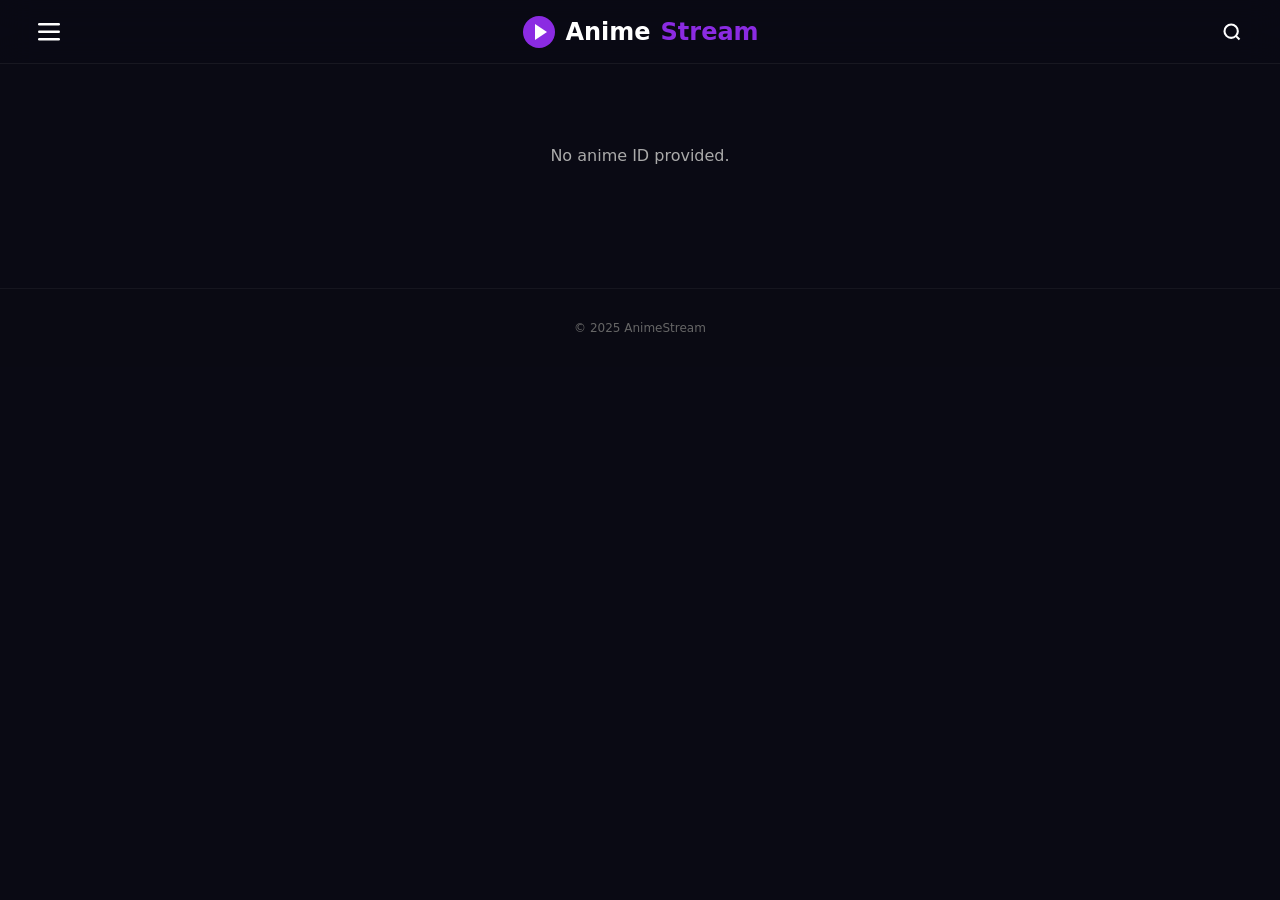
==== commit c723db84: "Update anime.html" ====
--- a/anime.html
+++ b/anime.html
@@ -3,1385 +3,343 @@
 <head>
     <meta charset="UTF-8">
     <meta name="viewport" content="width=device-width, initial-scale=1.0">
-    <meta name="description" content="AnimeStream - Watch HD anime online with sub and dub. Premium streaming experience.">
-    <meta property="og:title" content="AnimeStream - Premium Anime Streaming">
-    <meta property="og:description" content="Watch HD anime online. Sub & Dub available. No ads, premium quality.">
-    <meta property="og:type" content="website">
-    <meta property="og:image" content="https://anitrendz.net/news/wp-content/uploads/2024/01/anime-banner.jpg">
-    <title>AnimeStream - Watch HD Anime Online | Sub & Dub</title>
-    <link rel="stylesheet" href="style.css">
+    <meta name="description" content="Anime details - watch trailers, see characters, and start streaming.">
+    <title>AnimeStream - Anime Details</title>
     <style>
-        /* ============ HOMEPAGE SPECIFIC STYLES ============ */
         :root {
-            --hero-height: clamp(420px, 60vh, 720px);
-            --hero-height-mobile: clamp(320px, 55vh, 500px);
-        }
-
-        /* Hero Section */
-        .hero-section {
-            position: relative;
-            width: 100%;
-            height: var(--hero-height);
-            overflow: hidden;
-            background: #0a0a0a;
-            margin-top: 0;
-            z-index: 1;
-        }
-        .hero-slider-container {
-            position: relative;
-            width: 100%;
-            height: 100%;
-            overflow: hidden;
-        }
-        .hero-slide {
-            position: absolute;
-            inset: 0;
-            opacity: 0;
-            transition: opacity 0.8s cubic-bezier(0.4, 0, 0.2, 1), transform 0.8s cubic-bezier(0.4, 0, 0.2, 1);
-            transform: scale(1.05);
-            pointer-events: none;
-            will-change: opacity, transform;
-        }
-        .hero-slide.active {
-            opacity: 1;
-            transform: scale(1);
-            pointer-events: auto;
-            z-index: 2;
-        }
-        .hero-slide.prev {
-            opacity: 0;
-            transform: scale(0.95);
-            z-index: 1;
-        }
-        .hero-bg {
-            position: absolute;
-            inset: 0;
-            width: 100%;
-            height: 100%;
-            object-fit: cover;
-            object-position: center top;
-            filter: brightness(0.45);
-            transition: filter 0.8s ease;
-        }
-        .hero-slide.active .hero-bg {
-            filter: brightness(0.5);
-        }
-        .hero-overlay {
-            position: absolute;
-            inset: 0;
-            background: linear-gradient(180deg,
-                    transparent 0%,
-                    rgba(0, 0, 0, 0.3) 30%,
-                    rgba(10, 10, 20, 0.85) 75%,
-                    #0a0a14 100%);
-            z-index: 3;
-            pointer-events: none;
-        }
-        .hero-overlay-left {
-            position: absolute;
-            inset: 0;
-            background: linear-gradient(90deg,
-                    rgba(10, 10, 20, 0.9) 0%,
-                    rgba(10, 10, 20, 0.55) 35%,
-                    transparent 60%);
-            z-index: 3;
-            pointer-events: none;
-        }
-        .hero-content {
-            position: absolute;
-            bottom: clamp(30px, 10%, 80px);
-            left: clamp(20px, 5vw, 80px);
-            z-index: 5;
-            max-width: clamp(340px, 50vw, 650px);
-            animation: heroContentIn 0.7s ease-out forwards;
-        }
-        @keyframes heroContentIn {
-            from {
-                opacity: 0;
-                transform: translateY(30px);
-            }
-            to {
-                opacity: 1;
-                transform: translateY(0);
-            }
-        }
-        .hero-badge-row {
-            display: flex;
-            flex-wrap: wrap;
-            gap: 8px;
-            margin-bottom: 12px;
-            align-items: center;
-        }
-        .hero-badge {
-            display: inline-flex;
-            align-items: center;
-            gap: 4px;
-            padding: 5px 12px;
-            border-radius: 20px;
-            font-size: clamp(10px, 1.3vw, 12px);
-            font-weight: 600;
-            letter-spacing: 0.4px;
-            backdrop-filter: blur(10px);
-            -webkit-backdrop-filter: blur(10px);
-            background: rgba(138, 43, 226, 0.25);
-            border: 1px solid rgba(138, 43, 226, 0.4);
-            color: #e0c4ff;
-            white-space: nowrap;
-        }
-        .hero-badge.score {
-            background: rgba(255, 193, 7, 0.2);
-            border-color: rgba(255, 193, 7, 0.4);
-            color: #ffd54f;
-        }
-        .hero-badge.ep {
-            background: rgba(0, 229, 176, 0.2);
-            border-color: rgba(0, 229, 176, 0.4);
-            color: #7dffe0;
-        }
-        .hero-title {
-            font-size: clamp(24px, 4vw, 48px);
-            font-weight: 800;
-            color: #fff;
-            line-height: 1.1;
-            margin-bottom: 10px;
-            text-shadow: 0 2px 20px rgba(0, 0, 0, 0.7);
-            letter-spacing: -0.5px;
-        }
-        .hero-synopsis {
-            font-size: clamp(12px, 1.4vw, 15px);
-            color: rgba(255, 255, 255, 0.8);
-            line-height: 1.5;
-            margin-bottom: 18px;
-            display: -webkit-box;
-            -webkit-line-clamp: 3;
-            -webkit-box-orient: vertical;
-            overflow: hidden;
-            text-shadow: 0 1px 8px rgba(0, 0, 0, 0.6);
-        }
-        .hero-btns {
-            display: flex;
-            flex-wrap: wrap;
-            gap: 12px;
-        }
-        .hero-btn {
-            display: inline-flex;
-            align-items: center;
-            gap: 8px;
-            padding: 12px 26px;
-            border-radius: 30px;
-            font-weight: 700;
-            font-size: clamp(13px, 1.5vw, 15px);
-            letter-spacing: 0.3px;
-            cursor: pointer;
-            border: none;
-            transition: all 0.3s ease;
-            text-decoration: none;
-            white-space: nowrap;
-        }
-        .hero-btn.watch {
-            background: #8b2be2;
-            color: #fff;
-            box-shadow: 0 4px 24px rgba(138, 43, 226, 0.5);
-        }
-        .hero-btn.watch:hover {
-            background: #9b4de8;
-            box-shadow: 0 6px 32px rgba(138, 43, 226, 0.7);
-            transform: translateY(-2px);
-        }
-        .hero-btn.details {
-            background: rgba(255, 255, 255, 0.08);
-            color: #fff;
-            border: 1.5px solid rgba(255, 255, 255, 0.3);
-            backdrop-filter: blur(8px);
-            -webkit-backdrop-filter: blur(8px);
-        }
-        .hero-btn.details:hover {
-            background: rgba(255, 255, 255, 0.16);
-            border-color: rgba(255, 255, 255, 0.5);
-            transform: translateY(-2px);
-        }
-        .hero-nav-btn {
-            position: absolute;
-            top: 50%;
-            z-index: 10;
-            transform: translateY(-50%);
-            width: 44px;
-            height: 44px;
-            border-radius: 50%;
-            background: rgba(20, 20, 30, 0.7);
-            border: 1.5px solid rgba(255, 255, 255, 0.2);
-            color: #fff;
-            cursor: pointer;
-            font-size: 18px;
-            display: flex;
-            align-items: center;
-            justify-content: center;
-            transition: all 0.3s ease;
-            backdrop-filter: blur(8px);
-            -webkit-backdrop-filter: blur(8px);
-            opacity: 0;
-        }
-        .hero-section:hover .hero-nav-btn {
-            opacity: 1;
-        }
-        .hero-nav-btn:hover {
-            background: rgba(138, 43, 226, 0.5);
-            border-color: rgba(138, 43, 226, 0.7);
-            box-shadow: 0 0 20px rgba(138, 43, 226, 0.4);
-        }
-        .hero-nav-btn.prev {
-            left: 16px;
-        }
-        .hero-nav-btn.next {
-            right: 16px;
-        }
-        .hero-dots {
-            position: absolute;
-            bottom: 18px;
-            right: clamp(20px, 5vw, 80px);
-            z-index: 10;
-            display: flex;
-            gap: 8px;
-            flex-wrap: wrap;
-            justify-content: flex-end;
-        }
-        .hero-dot {
-            width: 8px;
-            height: 8px;
-            border-radius: 50%;
-            background: rgba(255, 255, 255, 0.35);
-            cursor: pointer;
-            transition: all 0.35s ease;
-            border: none;
-            padding: 0;
-            flex-shrink: 0;
-        }
-        .hero-dot.active {
-            background: #8b2be2;
-            box-shadow: 0 0 10px rgba(138, 43, 226, 0.7);
-            width: 24px;
-            border-radius: 12px;
-        }
-        .hero-skeleton {
-            position: absolute;
-            inset: 0;
-            background: linear-gradient(90deg, #1a1a2e 25%, #222240 50%, #1a1a2e 75%);
-            background-size: 200% 100%;
-            animation: shimmer 1.5s infinite;
-            z-index: 1;
-            border-radius: 0;
-        }
-        @keyframes shimmer {
-            0% {
-                background-position: -200% 0;
-            }
-            100% {
-                background-position: 200% 0;
-            }
-        }
-
-        /* Widget sections */
-        .widget-section {
-            padding: 20px clamp(12px, 3vw, 40px) 30px;
-            position: relative;
-        }
-        .widget-header {
-            display: flex;
-            align-items: center;
-            justify-content: space-between;
-            margin-bottom: 16px;
-            flex-wrap: wrap;
-            gap: 10px;
-        }
-        .widget-title {
-            font-size: clamp(18px, 2.2vw, 24px);
-            font-weight: 700;
-            color: #fff;
-            display: flex;
-            align-items: center;
-            gap: 10px;
-        }
-        .widget-title .icon {
-            color: #8b2be2;
-            font-size: clamp(16px, 2vw, 20px);
-        }
-        .widget-view-all {
-            font-size: 13px;
-            color: #a78bfa;
-            text-decoration: none;
-            font-weight: 500;
-            transition: color 0.3s;
-            white-space: nowrap;
-        }
-        .widget-view-all:hover {
-            color: #c4b5fd;
-        }
-
-        /* Universal slider */
-        .slider-wrapper {
-            position: relative;
-            overflow: hidden;
-            width: 100%;
-        }
+            --bg-primary: #0a0a14;
+            --accent: #8b2be2;
+            --text-primary: #fff;
+            --text-secondary: #a0a0c0;
+            --card-bg: rgba(20, 20, 35, 0.8);
+            --glass-border: rgba(255, 255, 255, 0.08);
+            --header-height: 64px;
+        }
+        * { margin:0; padding:0; box-sizing:border-box; }
+        html, body { overflow-x:hidden; max-width:100%; }
+        body {
+            font-family: 'Inter', system-ui, sans-serif;
+            background: var(--bg-primary);
+            color: var(--text-primary);
+            line-height:1.5;
+            padding-top: var(--header-height);
+        }
+        a { color:inherit; text-decoration:none; }
+        button { cursor:pointer; font-family:inherit; border:none; }
+        img { max-width:100%; display:block; }
+
+        /* Header */
+        .site-header {
+            position:fixed; top:0; left:0; width:100%; height:var(--header-height);
+            background:rgba(10,10,20,0.85); backdrop-filter:blur(16px); z-index:100;
+            border-bottom:1px solid rgba(255,255,255,0.06);
+        }
+        .header-inner {
+            max-width:1400px; margin:0 auto; padding:0 clamp(12px,3vw,30px);
+            height:100%; display:flex; align-items:center; justify-content:space-between;
+        }
+        .logo {
+            display:flex; align-items:center; gap:10px; color:#fff; font-weight:800;
+            font-size:clamp(18px,2.5vw,24px);
+        }
+        .logo-icon-img { width:32px; height:32px; }
+        .logo-accent { color:var(--accent); }
+        .hamburger-btn {
+            display:flex; align-items:center; justify-content:center;
+            background:none; color:#fff; padding:8px; border-radius:8px;
+        }
+        .search-toggle-btn {
+            background:none; color:#fff; padding:8px; border-radius:50%;
+            display:flex; align-items:center; justify-content:center;
+        }
+
+        /* Sidebar */
+        .mobile-sidebar { position:fixed; inset:0; z-index:200; display:none; }
+        .mobile-sidebar.active { display:block; }
+        .sidebar-backdrop { position:absolute; inset:0; background:rgba(0,0,0,0.7); }
+        .sidebar-panel {
+            position:absolute; top:0; left:0; bottom:0; width:min(280px,80vw);
+            background:#0d0d20; border-right:1px solid rgba(255,255,255,0.08);
+            transform:translateX(-100%); transition:0.3s; padding:20px;
+        }
+        .mobile-sidebar.active .sidebar-panel { transform:translateX(0); }
+        .sidebar-link {
+            display:block; padding:12px; border-radius:10px; color:#ccc; margin-bottom:4px;
+        }
+        .sidebar-link:hover, .sidebar-link.active { background:rgba(138,43,226,0.2); color:#fff; }
+
+        /* Search overlay */
+        .search-overlay {
+            position:fixed; inset:0; z-index:300; display:none; align-items:flex-start;
+            justify-content:center; padding-top:clamp(60px,12vh,100px);
+        }
+        .search-overlay.active { display:flex; }
+        .search-overlay-backdrop { position:absolute; inset:0; background:rgba(5,5,15,0.9); backdrop-filter:blur(10px); }
+        .search-overlay-content {
+            position:relative; width:min(600px,90vw); background:rgba(18,18,40,0.8);
+            border:1px solid rgba(255,255,255,0.1); border-radius:20px; padding:20px;
+            backdrop-filter:blur(20px);
+        }
+        .search-input-wrap {
+            display:flex; align-items:center; gap:12px; background:rgba(255,255,255,0.05);
+            border-radius:14px; padding:6px 16px;
+        }
+        .search-input {
+            flex:1; background:transparent; border:none; color:#fff; font-size:18px;
+            padding:12px 0; outline:none;
+        }
+        .search-close-btn { background:none; color:#aaa; font-size:18px; padding:6px; }
+        .search-suggestions { margin-top:14px; max-height:60vh; overflow-y:auto; }
+
+        /* Main content */
+        .banner-section {
+            position:relative; width:100%; height:clamp(300px,40vh,500px); overflow:hidden;
+        }
+        .banner-bg {
+            width:100%; height:100%; object-fit:cover; filter:brightness(0.4);
+        }
+        .banner-overlay {
+            position:absolute; inset:0;
+            background:linear-gradient(transparent 50%, var(--bg-primary) 100%);
+        }
+        .banner-poster {
+            position:absolute; bottom:20px; left:clamp(20px,5vw,60px);
+            width:clamp(120px,15vw,200px); border-radius:12px; border:2px solid var(--accent);
+            box-shadow:0 0 30px rgba(138,43,226,0.4);
+        }
+        .details-grid {
+            max-width:1200px; margin:0 auto; padding:clamp(16px,4vw,40px);
+            display:grid; grid-template-columns:1fr; gap:30px;
+        }
+        .detail-block {
+            background:var(--card-bg); border:1px solid var(--glass-border);
+            border-radius:16px; padding:20px; backdrop-filter:blur(8px);
+        }
+        .detail-title { font-size:clamp(22px,3vw,28px); font-weight:700; margin-bottom:12px; }
+        .detail-meta { display:flex; flex-wrap:wrap; gap:12px; margin-bottom:12px; }
+        .meta-badge {
+            padding:4px 12px; border-radius:16px; font-size:13px;
+            background:rgba(138,43,226,0.2); color:#e0c4ff;
+        }
+        .synopsis { color:#ccc; line-height:1.7; font-size:15px; }
+        .btn-group { display:flex; flex-wrap:wrap; gap:12px; margin-top:20px; }
+        .btn {
+            display:inline-flex; align-items:center; gap:8px; padding:12px 24px;
+            border-radius:30px; font-weight:700; font-size:14px; transition:0.3s;
+        }
+        .btn.primary { background:var(--accent); color:#fff; }
+        .btn.secondary { background:rgba(255,255,255,0.08); color:#fff; border:1px solid rgba(255,255,255,0.2); }
+        .btn:hover { transform:translateY(-2px); }
+
+        /* Sliders (relations, recs, chars) */
+        .slider-wrapper { position:relative; overflow:hidden; margin:20px 0; }
         .slider-track {
-            display: flex;
-            gap: 14px;
-            overflow-x: auto;
-            scroll-behavior: smooth;
-            scroll-snap-type: x mandatory;
-            -webkit-overflow-scrolling: touch;
-            padding: 6px 2px 12px;
-            cursor: grab;
-            scrollbar-width: none;
-            -ms-overflow-style: none;
-            user-select: none;
-            -webkit-user-select: none;
-        }
-        .slider-track::-webkit-scrollbar {
-            display: none;
-        }
-        .slider-track.dragging {
-            cursor: grabbing;
-            scroll-behavior: auto;
-            scroll-snap-type: none;
-        }
-        .slider-track.dragging .anime-card {
-            pointer-events: none;
-        }
+            display:flex; gap:12px; overflow-x:auto; scroll-snap-type:x mandatory;
+            padding-bottom:8px; scrollbar-width:none;
+        }
+        .slider-track::-webkit-scrollbar { display:none; }
         .anime-card {
-            flex: 0 0 auto;
-            width: clamp(140px, 15vw, 180px);
-            scroll-snap-align: start;
-            border-radius: 12px;
-            overflow: hidden;
-            background: rgba(20, 20, 35, 0.8);
-            border: 1px solid rgba(255, 255, 255, 0.06);
-            transition: transform 0.35s ease, box-shadow 0.35s ease, border-color 0.35s ease;
-            cursor: pointer;
-            position: relative;
-            text-decoration: none;
-            display: block;
-            flex-shrink: 0;
-        }
-        .anime-card:hover {
-            transform: translateY(-6px);
-            box-shadow: 0 16px 36px rgba(138, 43, 226, 0.3);
-            border-color: rgba(138, 43, 226, 0.4);
-            z-index: 5;
-        }
-        .anime-card .card-img-wrap {
-            position: relative;
-            width: 100%;
-            aspect-ratio: 2/3;
-            overflow: hidden;
-            background: #1a1a2e;
-        }
-        .anime-card .card-img-wrap img {
-            width: 100%;
-            height: 100%;
-            object-fit: cover;
-            transition: transform 0.5s ease;
-            loading: lazy;
-        }
-        .anime-card:hover .card-img-wrap img {
-            transform: scale(1.08);
-        }
-        .anime-card .card-overlay {
-            position: absolute;
-            inset: 0;
-            background: linear-gradient(180deg, transparent 55%, rgba(0, 0, 0, 0.85) 100%);
-            pointer-events: none;
-        }
-        .anime-card .card-badges {
-            position: absolute;
-            top: 8px;
-            left: 8px;
-            display: flex;
-            flex-direction: column;
-            gap: 5px;
-            z-index: 2;
-        }
-        .anime-card .card-badge {
-            padding: 3px 8px;
-            border-radius: 10px;
-            font-size: 10px;
-            font-weight: 700;
-            letter-spacing: 0.3px;
-            backdrop-filter: blur(6px);
-            -webkit-backdrop-filter: blur(6px);
-            white-space: nowrap;
-        }
-        .card-badge.score-badge {
-            background: rgba(255, 193, 7, 0.85);
-            color: #1a1a00;
-        }
-        .card-badge.ep-badge {
-            background: rgba(0, 0, 0, 0.75);
-            color: #fff;
-        }
-        .card-badge.hd-badge {
-            background: rgba(138, 43, 226, 0.8);
-            color: #fff;
-        }
-        .anime-card .card-info {
-            padding: 10px 10px 12px;
-        }
-        .anime-card .card-title {
-            font-size: clamp(11px, 1.2vw, 13px);
-            font-weight: 600;
-            color: #e8e8f0;
-            display: -webkit-box;
-            -webkit-line-clamp: 2;
-            -webkit-box-orient: vertical;
-            overflow: hidden;
-            line-height: 1.35;
-            margin-bottom: 4px;
-        }
-        .anime-card .card-meta {
-            font-size: 10px;
-            color: #999;
-            display: flex;
-            gap: 8px;
-            align-items: center;
-        }
-        .slider-arrow {
-            position: absolute;
-            top: 50%;
-            transform: translateY(-50%);
-            z-index: 8;
-            width: 36px;
-            height: 36px;
-            border-radius: 50%;
-            background: rgba(20, 20, 35, 0.85);
-            border: 1.5px solid rgba(255, 255, 255, 0.2);
-            color: #fff;
-            cursor: pointer;
-            font-size: 14px;
-            display: flex;
-            align-items: center;
-            justify-content: center;
-            transition: all 0.3s;
-            backdrop-filter: blur(6px);
-            -webkit-backdrop-filter: blur(6px);
-            opacity: 0;
-            pointer-events: none;
-        }
-        .slider-wrapper:hover .slider-arrow {
-            opacity: 1;
-            pointer-events: auto;
-        }
-        .slider-arrow:hover {
-            background: rgba(138, 43, 226, 0.6);
-            border-color: rgba(138, 43, 226, 0.7);
-        }
-        .slider-arrow.left {
-            left: 4px;
-        }
-        .slider-arrow.right {
-            right: 4px;
-        }
-        .slider-arrow:disabled {
-            opacity: 0.3;
-            pointer-events: none;
-        }
-
-        /* Skeleton cards */
-        .skeleton-card {
-            flex: 0 0 auto;
-            width: clamp(140px, 15vw, 180px);
-            flex-shrink: 0;
-            border-radius: 12px;
-            overflow: hidden;
-            background: #1a1a2e;
-            animation: shimmer 1.5s infinite;
-            background-size: 200% 100%;
-            background-image: linear-gradient(90deg, #1a1a2e 25%, #252540 50%, #1a1a2e 75%);
-        }
-        .skeleton-card .sk-img {
-            width: 100%;
-            aspect-ratio: 2/3;
-            background: #222240;
-        }
-        .skeleton-card .sk-line {
-            height: 12px;
-            margin: 8px 10px;
-            border-radius: 6px;
-            background: #222240;
-        }
-        .skeleton-card .sk-line.short {
-            width: 60%;
-        }
-
-        /* Error fallback */
-        .widget-error {
-            display: flex;
-            align-items: center;
-            justify-content: center;
-            gap: 8px;
-            padding: 30px;
-            color: #ff6b6b;
-            font-size: 14px;
-            background: rgba(255, 50, 50, 0.08);
-            border-radius: 12px;
-            border: 1px solid rgba(255, 100, 100, 0.2);
-            min-height: 100px;
-        }
-        .widget-error .retry-btn {
-            padding: 6px 14px;
-            border-radius: 16px;
-            background: rgba(138, 43, 226, 0.4);
-            color: #fff;
-            border: none;
-            cursor: pointer;
-            font-size: 12px;
-            font-weight: 600;
-        }
-
-        @media (max-width: 768px) {
-            .hero-section {
-                height: var(--hero-height-mobile);
-            }
-            .hero-content {
-                bottom: 20px;
-                left: 14px;
-                max-width: 85vw;
-            }
-            .hero-overlay-left {
-                background: linear-gradient(180deg,
-                        transparent 0%,
-                        rgba(10, 10, 20, 0.7) 50%,
-                        #0a0a14 100%);
-            }
-            .hero-btns {
-                gap: 8px;
-            }
-            .hero-btn {
-                padding: 10px 18px;
-                font-size: 12px;
-            }
-            .hero-nav-btn {
-                width: 34px;
-                height: 34px;
-                font-size: 14px;
-                opacity: 0.7;
-            }
-            .hero-nav-btn.prev {
-                left: 6px;
-            }
-            .hero-nav-btn.next {
-                right: 6px;
-            }
-            .hero-dots {
-                bottom: 10px;
-                right: 14px;
-                gap: 6px;
-            }
-            .hero-dot {
-                width: 6px;
-                height: 6px;
-            }
-            .hero-dot.active {
-                width: 18px;
-            }
-            .anime-card {
-                width: clamp(120px, 32vw, 150px);
-            }
-            .skeleton-card {
-                width: clamp(120px, 32vw, 150px);
-            }
-            .slider-track {
-                gap: 10px;
-            }
-            .slider-arrow {
-                opacity: 0.6;
-                pointer-events: auto;
-                width: 30px;
-                height: 30px;
-                font-size: 12px;
-            }
-            .widget-section {
-                padding: 14px 10px 22px;
-            }
-        }
-        @media (max-width: 480px) {
-            .hero-title {
-                font-size: 20px;
-            }
-            .hero-synopsis {
-                font-size: 11px;
-                -webkit-line-clamp: 2;
-            }
-            .hero-btn {
-                padding: 8px 14px;
-                font-size: 11px;
-                gap: 4px;
-            }
-            .hero-badge {
-                font-size: 9px;
-                padding: 3px 8px;
-            }
-            .anime-card {
-                width: clamp(105px, 38vw, 130px);
-            }
-            .skeleton-card {
-                width: clamp(105px, 38vw, 130px);
-            }
-            .slider-track {
-                gap: 8px;
-            }
+            flex:0 0 auto; width:clamp(120px,14vw,160px); border-radius:12px;
+            background:var(--card-bg); border:1px solid var(--glass-border);
+            overflow:hidden; transition:0.3s; text-align:center;
+        }
+        .anime-card:hover { transform:translateY(-4px); }
+        .anime-card img { aspect-ratio:2/3; object-fit:cover; }
+        .anime-card .card-title { font-size:12px; padding:8px; white-space:nowrap; overflow:hidden; text-overflow:ellipsis; }
+
+        /* Footer */
+        .site-footer {
+            background:rgba(10,10,20,0.95); border-top:1px solid rgba(255,255,255,0.05);
+            padding:30px; text-align:center; margin-top:40px;
+        }
+        .footer-copy { color:#666; font-size:12px; }
+
+        @media (max-width:768px) {
+            .details-grid { padding:12px; }
+            .btn { padding:10px 18px; font-size:13px; }
         }
     </style>
 </head>
 <body>
-    <!-- ============ HEADER ============ -->
-    <header class="site-header" id="siteHeader">
+    <header class="site-header">
         <div class="header-inner">
-            <button class="hamburger-btn" id="hamburgerBtn" aria-label="Menu" title="Menu">
-                <svg width="22" height="18" viewBox="0 0 22 18" fill="none"><rect width="22" height="2.5" rx="1.25" fill="currentColor"/><rect y="7.5" width="22" height="2.5" rx="1.25" fill="currentColor"/><rect y="15" width="22" height="2.5" rx="1.25" fill="currentColor"/></svg>
+            <button class="hamburger-btn" id="hamburgerBtn" aria-label="Menu">
+                <svg width="22" height="18"><rect width="22" height="2.5" rx="1.25" fill="currentColor"/><rect y="7.5" width="22" height="2.5" rx="1.25" fill="currentColor"/><rect y="15" width="22" height="2.5" rx="1.25" fill="currentColor"/></svg>
             </button>
-            <a href="index.html" class="logo" aria-label="AnimeStream Home">
-                <span class="logo-icon">▶</span>
-                <span class="logo-text">Anime<span class="logo-accent">Stream</span></span>
+            <a href="index.html" class="logo">
+                <img class="logo-icon-img" src="data:image/svg+xml,%3Csvg xmlns='http://www.w3.org/2000/svg' viewBox='0 0 32 32'%3E%3Ccircle cx='16' cy='16' r='16' fill='%238b2be2'/%3E%3Cpolygon points='12,8 24,16 12,24' fill='white'/%3E%3C/svg%3E" alt="logo">
+                Anime<span class="logo-accent">Stream</span>
             </a>
-            <nav class="desktop-nav" id="desktopNav">
-                <a href="index.html" class="nav-link active">Home</a>
-                <a href="search.html" class="nav-link">Browse</a>
-                <a href="schedule.html" class="nav-link">Schedule</a>
-                <a href="creator.html" class="nav-link">About</a>
-            </nav>
-            <div class="header-actions">
-                <button class="search-toggle-btn" id="searchToggleBtn" aria-label="Search anime" title="Search">
-                    <svg width="20" height="20" viewBox="0 0 24 24" fill="none" stroke="currentColor" stroke-width="2.5"><circle cx="11" cy="11" r="8"/><line x1="21" y1="21" x2="16.65" y2="16.65"/></svg>
-                </button>
-            </div>
+            <button class="search-toggle-btn" id="searchToggleBtn"><svg width="20" height="20" viewBox="0 0 24 24"><circle cx="11" cy="11" r="8" stroke="currentColor" stroke-width="2.5" fill="none"/><line x1="21" y1="21" x2="16.65" y2="16.65" stroke="currentColor" stroke-width="2.5"/></svg></button>
         </div>
     </header>
 
-    <!-- ============ MOBILE SIDEBAR ============ -->
     <aside class="mobile-sidebar" id="mobileSidebar">
         <div class="sidebar-backdrop" id="sidebarBackdrop"></div>
-        <div class="sidebar-panel" id="sidebarPanel">
-            <div class="sidebar-header">
-                <span class="sidebar-logo">AnimeStream</span>
-                <button class="sidebar-close" id="sidebarClose" aria-label="Close menu">✕</button>
+        <div class="sidebar-panel">
+            <div style="display:flex;justify-content:space-between;margin-bottom:24px;">
+                <span style="font-weight:700;">AnimeStream</span>
+                <button id="sidebarClose" style="background:none;color:#fff;font-size:20px;">✕</button>
             </div>
-            <nav class="sidebar-nav">
-                <a href="index.html" class="sidebar-link active">🏠 Home</a>
-                <a href="search.html" class="sidebar-link">🔍 Browse Anime</a>
-                <a href="schedule.html" class="sidebar-link">📅 Schedule</a>
-                <a href="creator.html" class="sidebar-link">👤 Creator</a>
-            </nav>
+            <a href="index.html" class="sidebar-link">🏠 Home</a>
+            <a href="search.html" class="sidebar-link">🔍 Browse</a>
+            <a href="schedule.html" class="sidebar-link">📅 Schedule</a>
+            <a href="creator.html" class="sidebar-link">👤 Creator</a>
         </div>
     </aside>
 
-    <!-- ============ SEARCH OVERLAY ============ -->
     <div class="search-overlay" id="searchOverlay">
         <div class="search-overlay-backdrop" id="searchBackdrop"></div>
         <div class="search-overlay-content">
             <div class="search-input-wrap">
-                <svg class="search-input-icon" width="22" height="22" viewBox="0 0 24 24" fill="none" stroke="#8b2be2" stroke-width="2.5"><circle cx="11" cy="11" r="8"/><line x1="21" y1="21" x2="16.65" y2="16.65"/></svg>
+                <svg width="22" height="22" viewBox="0 0 24 24" fill="none" stroke="#8b2be2" stroke-width="2.5"><circle cx="11" cy="11" r="8"/><line x1="21" y1="21" x2="16.65" y2="16.65"/></svg>
                 <input type="text" class="search-input" id="searchInput" placeholder="Search anime..." autocomplete="off">
-                <button class="search-close-btn" id="searchCloseBtn" aria-label="Close search">✕</button>
+                <button class="search-close-btn" id="searchCloseBtn">✕</button>
             </div>
             <div class="search-suggestions" id="searchSuggestions"></div>
         </div>
     </div>
 
-    <!-- ============ MAIN CONTENT ============ -->
-    <main class="main-content" id="mainContent">
-        <!-- Hero Section -->
-        <section class="hero-section" id="heroSection" aria-label="Featured anime slider">
-            <div class="hero-slider-container" id="heroSliderContainer">
-                <div class="hero-skeleton" id="heroSkeleton"></div>
-            </div>
-            <button class="hero-nav-btn prev" id="heroPrev" aria-label="Previous slide">◀</button>
-            <button class="hero-nav-btn next" id="heroNext" aria-label="Next slide">▶</button>
-            <div class="hero-dots" id="heroDots"></div>
-        </section>
-
-        <!-- Widgets -->
-        <section class="widget-section" id="widgetTrending">
-            <div class="widget-header">
-                <h2 class="widget-title"><span class="icon">🔥</span> Trending Now</h2>
-                <a href="search.html?sort=trending" class="widget-view-all">View All →</a>
-            </div>
-            <div class="slider-wrapper" id="sliderTrendingWrapper">
-                <div class="slider-track" id="sliderTrending"></div>
-                <button class="slider-arrow left" data-slider="sliderTrending" aria-label="Scroll left">◀</button>
-                <button class="slider-arrow right" data-slider="sliderTrending" aria-label="Scroll right">▶</button>
-            </div>
-        </section>
-
-        <section class="widget-section" id="widgetRecent">
-            <div class="widget-header">
-                <h2 class="widget-title"><span class="icon">🆕</span> Recently Updated</h2>
-                <a href="search.html?sort=recent" class="widget-view-all">View All →</a>
-            </div>
-            <div class="slider-wrapper" id="sliderRecentWrapper">
-                <div class="slider-track" id="sliderRecent"></div>
-                <button class="slider-arrow left" data-slider="sliderRecent" aria-label="Scroll left">◀</button>
-                <button class="slider-arrow right" data-slider="sliderRecent" aria-label="Scroll right">▶</button>
-            </div>
-        </section>
-
-        <section class="widget-section" id="widgetTopRated">
-            <div class="widget-header">
-                <h2 class="widget-title"><span class="icon">⭐</span> Top Rated</h2>
-                <a href="search.html?sort=rating" class="widget-view-all">View All →</a>
-            </div>
-            <div class="slider-wrapper" id="sliderTopRatedWrapper">
-                <div class="slider-track" id="sliderTopRated"></div>
-                <button class="slider-arrow left" data-slider="sliderTopRated" aria-label="Scroll left">◀</button>
-                <button class="slider-arrow right" data-slider="sliderTopRated" aria-label="Scroll right">▶</button>
-            </div>
-        </section>
-
-        <section class="widget-section" id="widgetAiring">
-            <div class="widget-header">
-                <h2 class="widget-title"><span class="icon">📺</span> Top Airing</h2>
-                <a href="search.html?sort=airing" class="widget-view-all">View All →</a>
-            </div>
-            <div class="slider-wrapper" id="sliderAiringWrapper">
-                <div class="slider-track" id="sliderAiring"></div>
-                <button class="slider-arrow left" data-slider="sliderAiring" aria-label="Scroll left">◀</button>
-                <button class="slider-arrow right" data-slider="sliderAiring" aria-label="Scroll right">▶</button>
-            </div>
-        </section>
-
-        <section class="widget-section" id="widgetUpcoming">
-            <div class="widget-header">
-                <h2 class="widget-title"><span class="icon">🔮</span> Upcoming</h2>
-                <a href="search.html?sort=upcoming" class="widget-view-all">View All →</a>
-            </div>
-            <div class="slider-wrapper" id="sliderUpcomingWrapper">
-                <div class="slider-track" id="sliderUpcoming"></div>
-                <button class="slider-arrow left" data-slider="sliderUpcoming" aria-label="Scroll left">◀</button>
-                <button class="slider-arrow right" data-slider="sliderUpcoming" aria-label="Scroll right">▶</button>
-            </div>
-        </section>
-
-        <section class="widget-section" id="widgetCompleted">
-            <div class="widget-header">
-                <h2 class="widget-title"><span class="icon">✅</span> Completed</h2>
-                <a href="search.html?sort=completed" class="widget-view-all">View All →</a>
-            </div>
-            <div class="slider-wrapper" id="sliderCompletedWrapper">
-                <div class="slider-track" id="sliderCompleted"></div>
-                <button class="slider-arrow left" data-slider="sliderCompleted" aria-label="Scroll left">◀</button>
-                <button class="slider-arrow right" data-slider="sliderCompleted" aria-label="Scroll right">▶</button>
-            </div>
-        </section>
+    <main id="mainContent">
+        <div id="loading" style="text-align:center;padding:80px;color:#aaa;">Loading...</div>
     </main>
 
-    <!-- ============ FOOTER ============ -->
     <footer class="site-footer">
-        <div class="footer-inner">
-            <div class="footer-brand">
-                <span class="footer-logo">Anime<span>Stream</span></span>
-                <p class="footer-tagline">Premium Anime Streaming</p>
-            </div>
-            <div class="footer-socials">
-                <a href="#" class="social-link" aria-label="GitHub">🐙</a>
-                <a href="#" class="social-link" aria-label="Discord">💬</a>
-                <a href="#" class="social-link" aria-label="Twitter">🐦</a>
-            </div>
-            <p class="footer-copy">© 2025 AnimeStream. Built with ❤️ for anime fans.</p>
-        </div>
+        <div class="footer-copy">© 2025 AnimeStream</div>
     </footer>
 
     <script>
         (function() {
-            // ============ GLOBAL STATE ============
-            const API_BASE = 'https://api.jikan.moe/v4';
-            const CACHE_PREFIX = 'anistream_cache_';
-            const CACHE_DURATION = 15 * 60 * 1000; // 15 minutes
-            const FETCH_TIMEOUT = 12000;
-            let heroSlidesData = [];
-            let heroCurrentIndex = 0;
-            let heroAutoInterval = null;
-            let heroIsTransitioning = false;
-            const initializedSliders = new Set();
-
-            // ============ UTILITY FUNCTIONS ============
-            function getCache(key) {
+            const params = new URLSearchParams(window.location.search);
+            const animeId = params.get('id');
+            if (!animeId) { document.getElementById('loading').textContent = 'No anime ID provided.'; return; }
+
+            const API = 'https://api.jikan.moe/v4';
+            const CACHE = 'anime_detail_';
+
+            function getCache(k) {
                 try {
-                    const entry = localStorage.getItem(CACHE_PREFIX + key);
-                    if (!entry) return null;
-                    const parsed = JSON.parse(entry);
-                    if (Date.now() - parsed.timestamp > CACHE_DURATION) {
-                        localStorage.removeItem(CACHE_PREFIX + key);
-                        return null;
-                    }
-                    return parsed.data;
-                } catch (e) { return null; }
+                    const i = localStorage.getItem(CACHE+k);
+                    if (!i) return null;
+                    const p = JSON.parse(i);
+                    if (Date.now()-p.t > 15*60*1000) { localStorage.removeItem(CACHE+k); return null; }
+                    return p.d;
+                } catch(e) { return null; }
             }
-
-            function setCache(key, data) {
-                try {
-                    localStorage.setItem(CACHE_PREFIX + key, JSON.stringify({ data, timestamp: Date.now() }));
-                } catch (e) { /* storage full, ignore */ }
+            function setCache(k, data) {
+                try { localStorage.setItem(CACHE+k, JSON.stringify({d:data, t:Date.now()})); } catch(e) {}
             }
 
-            async function fetchWithRetry(url, retries = 2, timeout = FETCH_TIMEOUT) {
-                const controller = new AbortController();
-                const timer = setTimeout(() => controller.abort(), timeout);
-                for (let i = 0; i <= retries; i++) {
-                    try {
-                        const res = await fetch(url, { signal: controller.signal });
-                        clearTimeout(timer);
-                        if (!res.ok) throw new Error(`HTTP ${res.status}`);
-                        const data = await res.json();
-                        return data;
-                    } catch (err) {
-                        clearTimeout(timer);
-                        if (i === retries) throw err;
-                        await new Promise(r => setTimeout(r, 1000 * (i + 1)));
-                    }
-                }
-            }
-
-            async function fetchAPI(endpoint, cacheKey = null) {
-                if (cacheKey) {
-                    const cached = getCache(cacheKey);
-                    if (cached) return cached;
-                }
-                const url = `${API_BASE}${endpoint}`;
-                const data = await fetchWithRetry(url);
-                if (cacheKey && data && data.data) {
-                    setCache(cacheKey, data);
-                }
+            async function fetchAPI(url, cacheKey) {
+                if (cacheKey) { const c = getCache(cacheKey); if (c) return c; }
+                const res = await fetch(url);
+                if (!res.ok) throw new Error('API error');
+                const data = await res.json();
+                if (cacheKey && data.data) setCache(cacheKey, data);
                 return data;
             }
 
-            function escapeHTML(str) {
-                const div = document.createElement('div');
-                div.textContent = str || '';
-                return div.innerHTML;
-            }
-
-            function truncateText(text, maxLen = 80) {
-                if (!text) return '';
-                return text.length > maxLen ? text.substring(0, maxLen).trim() + '...' : text;
-            }
-
-            // ============ SEARCH OVERLAY ============
-            const searchToggleBtn = document.getElementById('searchToggleBtn');
-            const searchOverlay = document.getElementById('searchOverlay');
-            const searchBackdrop = document.getElementById('searchBackdrop');
-            const searchCloseBtn = document.getElementById('searchCloseBtn');
-            const searchInput = document.getElementById('searchInput');
-            const searchSuggestions = document.getElementById('searchSuggestions');
-            let searchDebounceTimer = null;
-
-            function openSearch() {
-                searchOverlay.classList.add('active');
-                document.body.classList.add('search-open');
-                setTimeout(() => searchInput.focus(), 150);
-            }
-
-            function closeSearch() {
-                searchOverlay.classList.remove('active');
-                document.body.classList.remove('search-open');
-                searchInput.value = '';
-                searchSuggestions.innerHTML = '';
-            }
-
-            searchToggleBtn.addEventListener('click', openSearch);
-            searchBackdrop.addEventListener('click', closeSearch);
-            searchCloseBtn.addEventListener('click', closeSearch);
-
-            document.addEventListener('keydown', (e) => {
-                if (e.key === 'Escape' && searchOverlay.classList.contains('active')) {
-                    closeSearch();
-                }
-                if ((e.ctrlKey || e.metaKey) && e.key === 'k') {
-                    e.preventDefault();
-                    openSearch();
-                }
-            });
-
-            searchInput.addEventListener('input', () => {
-                clearTimeout(searchDebounceTimer);
-                const query = searchInput.value.trim();
-                if (query.length < 2) {
-                    searchSuggestions.innerHTML = '';
-                    return;
-                }
-                searchDebounceTimer = setTimeout(async () => {
-                    try {
-                        const data = await fetchAPI(`/anime?q=${encodeURIComponent(query)}&limit=8&sfw=true`,
-                            null);
-                        if (data && data.data && data.data.length > 0) {
-                            renderSearchSuggestions(data.data);
-                        } else {
-                            searchSuggestions.innerHTML =
-                                '<div class="search-no-results">No results found</div>';
-                        }
-                    } catch (err) {
-                        searchSuggestions.innerHTML =
-                            '<div class="search-no-results">Search unavailable. Try again.</div>';
-                    }
-                }, 350);
-            });
-
-            function renderSearchSuggestions(animeList) {
-                searchSuggestions.innerHTML = animeList.map(a => `
-                    <a href="anime.html?id=${a.mal_id}" class="search-suggestion-item">
-                        <img src="${a.images?.webp?.small_image_url || a.images?.jpg?.small_image_url || ''}" 
-                             alt="${escapeHTML(a.title)}" 
-                             class="suggestion-img"
-                             loading="lazy"
-                             onerror="this.src='data:image/svg+xml,<svg xmlns=%22http://www.w3.org/2000/svg%22 width=%2250%22 height=%2270%22><rect fill=%22%231a1a2e%22 width=%2250%22 height=%2270%22/></svg>'">
-                        <div class="suggestion-info">
-                            <span class="suggestion-title">${escapeHTML(a.title)}</span>
-                            <span class="suggestion-meta">${a.type || 'TV'} · ${a.score || 'N/A'} ⭐ · ${a.episodes || '?'} eps</span>
+            function buildPage(anime, characters, relations) {
+                const main = document.getElementById('mainContent');
+                const img = anime.images?.webp?.large_image_url || anime.images?.jpg?.large_image_url || '';
+                const title = anime.title_english || anime.title;
+                const synopsis = anime.synopsis || 'No synopsis available.';
+                const genres = (anime.genres||[]).map(g=>g.name).join(', ');
+                const studios = (anime.studios||[]).map(s=>s.name).join(', ');
+                const trailer = anime.trailer?.embed_url || '';
+
+                main.innerHTML = `
+                    <div class="banner-section">
+                        <img class="banner-bg" src="${img}" alt="">
+                        <div class="banner-overlay"></div>
+                        <img class="banner-poster" src="${anime.images?.webp?.image_url || anime.images?.jpg?.image_url}" alt="">
+                    </div>
+                    <div class="details-grid">
+                        <div class="detail-block">
+                            <h1 class="detail-title">${title}</h1>
+                            <div class="detail-meta">
+                                <span class="meta-badge">⭐ ${anime.score||'N/A'}</span>
+                                <span class="meta-badge">${anime.type||'TV'}</span>
+                                <span class="meta-badge">${anime.episodes||'?'} eps</span>
+                                <span class="meta-badge">${anime.status||'Unknown'}</span>
+                            </div>
+                            <p class="synopsis">${synopsis}</p>
+                            <div class="detail-meta" style="margin-top:12px;">
+                                ${genres ? `<span class="meta-badge">${genres}</span>` : ''}
+                                ${studios ? `<span class="meta-badge">${studios}</span>` : ''}
+                            </div>
+                            <div class="btn-group">
+                                <a href="watch.html?id=${anime.mal_id}&ep=1" class="btn primary">▶ Watch Now</a>
+                                ${trailer ? `<a href="${trailer}" target="_blank" class="btn secondary">🎬 Trailer</a>` : ''}
+                            </div>
                         </div>
-                    </a>
-                `).join('');
-            }
-
-            // ============ MOBILE SIDEBAR ============
-            const hamburgerBtn = document.getElementById('hamburgerBtn');
-            const mobileSidebar = document.getElementById('mobileSidebar');
-            const sidebarBackdrop = document.getElementById('sidebarBackdrop');
-            const sidebarClose = document.getElementById('sidebarClose');
-
-            function openSidebar() { mobileSidebar.classList.add('active');
-                document.body.classList.add('sidebar-open'); }
-
-            function closeSidebar() { mobileSidebar.classList.remove('active');
-                document.body.classList.remove('sidebar-open'); }
-
-            hamburgerBtn.addEventListener('click', openSidebar);
-            sidebarBackdrop.addEventListener('click', closeSidebar);
-            sidebarClose.addEventListener('click', closeSidebar);
-
-            // ============ CREATE ANIME CARD ============
-            function createAnimeCard(anime) {
-                const imgUrl = anime.images?.webp?.large_image_url || anime.images?.jpg?.large_image_url ||
-                    anime.images?.webp?.image_url || anime.images?.jpg?.image_url || '';
-                const title = anime.title_english || anime.title || 'Unknown';
-                const score = anime.score || (anime.scored_by ? Math.round(anime.scored_by / 10) / 10 : null);
-                const episodes = anime.episodes || '?';
-                const type = anime.type || 'TV';
-                const malId = anime.mal_id;
-                const isHD = type === 'TV' || type === 'Movie';
-
-                return `
-                    <a href="anime.html?id=${malId}" class="anime-card" data-mal-id="${malId}">
-                        <div class="card-img-wrap">
-                            <img src="${imgUrl}" alt="${escapeHTML(title)}" loading="lazy" 
-                                 onerror="this.src='data:image/svg+xml,<svg xmlns=%22http://www.w3.org/2000/svg%22 width=%22180%22 height=%22270%22><rect fill=%22%231a1a2e%22 width=%22180%22 height=%22270%22/><text x=%2250%25%22 y=%2250%25%22 text-anchor=%22middle%22 fill=%22%23555%22 font-size=%2214%22>No Image</text></svg>'">
-                            <div class="card-overlay"></div>
-                            <div class="card-badges">
-                                ${score ? `<span class="card-badge score-badge">⭐ ${score}</span>` : ''}
-                                ${isHD ? '<span class="card-badge hd-badge">HD</span>' : ''}
-                                <span class="card-badge ep-badge">${type}</span>
-                            </div>
-                        </div>
-                        <div class="card-info">
-                            <div class="card-title">${escapeHTML(title)}</div>
-                            <div class="card-meta">${type} · ${episodes} eps</div>
-                        </div>
-                    </a>
+                        ${characters && characters.length ? `
+                        <div class="detail-block">
+                            <h3 style="margin-bottom:12px;">Characters</h3>
+                            <div class="slider-wrapper">
+                                <div class="slider-track" id="charSlider">
+                                    ${characters.slice(0,15).map(c => `
+                                        <div class="anime-card">
+                                            <img src="${c.character.images?.webp?.image_url || c.character.images?.jpg?.image_url}" alt="${c.character.name}">
+                                            <div class="card-title">${c.character.name}</div>
+                                        </div>
+                                    `).join('')}
+                                </div>
+                            </div>
+                        </div>` : ''}
+                        ${relations && relations.length ? `
+                        <div class="detail-block">
+                            <h3 style="margin-bottom:12px;">Related Anime</h3>
+                            <div class="slider-wrapper">
+                                <div class="slider-track" id="relSlider">
+                                    ${relations.map(r => r.entry?.[0] ? `
+                                        <a href="anime.html?id=${r.entry[0].mal_id}" class="anime-card">
+                                            <img src="${r.entry[0].images?.webp?.image_url || r.entry[0].images?.jpg?.image_url}" alt="${r.entry[0].name}">
+                                            <div class="card-title">${r.entry[0].name}</div>
+                                        </a>
+                                    ` : '').join('')}
+                                </div>
+                            </div>
+                        </div>` : ''}
+                    </div>
                 `;
             }
 
-            function createSkeletonCards(count = 8) {
-                let html = '';
-                for (let i = 0; i < count; i++) {
-                    html += `
-                        <div class="skeleton-card">
-                            <div class="sk-img"></div>
-                            <div class="sk-line"></div>
-                            <div class="sk-line short"></div>
-                        </div>
-                    `;
+            (async () => {
+                try {
+                    const animeData = await fetchAPI(`${API}/anime/${animeId}/full`, `anime_${animeId}`);
+                    const charsData = await fetchAPI(`${API}/anime/${animeId}/characters`, `char_${animeId}`);
+                    const relationsData = await fetchAPI(`${API}/anime/${animeId}/relations`, `rel_${animeId}`);
+                    buildPage(animeData.data, charsData?.data || [], relationsData?.data || []);
+                } catch(e) {
+                    document.getElementById('loading').innerHTML = '<div style="color:red;">Failed to load. <button onclick="location.reload()">Retry</button></div>';
                 }
-                return html;
-            }
-
-            // ============ UNIVERSAL SLIDER SYSTEM ============
-            function initSlider(trackId) {
-                if (initializedSliders.has(trackId)) return;
-                initializedSliders.add(trackId);
-
-                const track = document.getElementById(trackId);
-                if (!track) return;
-                const wrapper = track.parentElement;
-                if (!wrapper) return;
-                const leftArrow = wrapper.querySelector('.slider-arrow.left');
-                const rightArrow = wrapper.querySelector('.slider-arrow.right');
-
-                let isDown = false;
-                let startX = 0;
-                let scrollLeftPos = 0;
-                let hasMoved = false;
-
-                function updateArrows() {
-                    if (!leftArrow || !rightArrow) return;
-                    const tolerance = 4;
-                    leftArrow.disabled = track.scrollLeft <= tolerance;
-                    rightArrow.disabled = track.scrollLeft + track.clientWidth >= track.scrollWidth - tolerance;
-                }
-
-                function scrollBy(amount) {
-                    track.scrollBy({ left: amount, behavior: 'smooth' });
-                    setTimeout(updateArrows, 350);
-                }
-
-                track.addEventListener('mousedown', (e) => {
-                    if (e.target.closest('a')) return;
-                    isDown = true;
-                    hasMoved = false;
-                    track.classList.add('dragging');
-                    startX = e.pageX - track.offsetLeft;
-                    scrollLeftPos = track.scrollLeft;
-                });
-
-                track.addEventListener('mousemove', (e) => {
-                    if (!isDown) return;
-                    e.preventDefault();
-                    const x = e.pageX - track.offsetLeft;
-                    const walk = (x - startX) * 1.8;
-                    if (Math.abs(walk) > 5) hasMoved = true;
-                    track.scrollLeft = scrollLeftPos - walk;
-                });
-
-                const stopDrag = () => {
-                    isDown = false;
-                    track.classList.remove('dragging');
-                    setTimeout(updateArrows, 100);
-                };
-
-                track.addEventListener('mouseup', stopDrag);
-                track.addEventListener('mouseleave', stopDrag);
-
-                track.addEventListener('click', (e) => {
-                    if (hasMoved) {
-                        e.preventDefault();
-                        e.stopPropagation();
-                        hasMoved = false;
-                    }
-                }, true);
-
-                track.addEventListener('touchstart', (e) => {
-                    startX = e.touches[0].pageX;
-                    scrollLeftPos = track.scrollLeft;
-                    hasMoved = false;
-                }, { passive: true });
-
-                track.addEventListener('touchmove', (e) => {
-                    const diff = startX - e.touches[0].pageX;
-                    if (Math.abs(diff) > 8) hasMoved = true;
-                }, { passive: true });
-
-                track.addEventListener('touchend', () => {
-                    setTimeout(updateArrows, 100);
-                });
-
-                track.addEventListener('scroll', updateArrows, { passive: true });
-
-                if (leftArrow) leftArrow.addEventListener('click', () => scrollBy(-320));
-                if (rightArrow) rightArrow.addEventListener('click', () => scrollBy(320));
-
-                // Wheel support
-                track.addEventListener('wheel', (e) => {
-                    if (Math.abs(e.deltaY) > Math.abs(e.deltaX)) {
-                        e.preventDefault();
-                        track.scrollLeft += e.deltaY * 1.5;
-                    }
-                }, { passive: false });
-
-                // Initial check
-                setTimeout(updateArrows, 300);
-
-                // ResizeObserver for responsive recalculation
-                if (window.ResizeObserver) {
-                    const ro = new ResizeObserver(() => {
-                        setTimeout(updateArrows, 200);
-                    });
-                    ro.observe(track);
-                }
-            }
-
-            function populateSlider(trackId, animeList) {
-                const track = document.getElementById(trackId);
-                if (!track) return;
-                track.innerHTML = animeList.map(a => createAnimeCard(a)).join('');
-                initializedSliders.delete(trackId);
-                initSlider(trackId);
-            }
-
-            function showWidgetError(trackId) {
-                const track = document.getElementById(trackId);
-                if (!track) return;
-                const wrapper = track.parentElement;
-                track.innerHTML = '';
-                const errorDiv = document.createElement('div');
-                errorDiv.className = 'widget-error';
-                errorDiv.innerHTML =
-                    '<span>⚠️ Failed to load</span><button class="retry-btn" onclick="location.reload()">Retry</button>';
-                errorDiv.style.cssText =
-                    'display:flex;align-items:center;justify-content:center;gap:10px;padding:30px;color:#ff6b6b;font-size:14px;min-height:80px;width:100%;';
-                track.appendChild(errorDiv);
-            }
-
-            // ============ HERO SLIDER ============
-            function buildHeroSlides() {
-                const container = document.getElementById('heroSliderContainer');
-                const skeleton = document.getElementById('heroSkeleton');
-                if (!container || heroSlidesData.length < 3) return;
-
-                if (skeleton) skeleton.style.display = 'none';
-
-                const slidesHTML = heroSlidesData.map((anime, index) => {
-                    const imgUrl = anime.images?.webp?.large_image_url || anime.images?.jpg
-                        ?.large_image_url || '';
-                    const title = anime.title_english || anime.title || 'Unknown';
-                    const synopsis = anime.synopsis || 'No synopsis available.';
-                    const score = anime.score || 'N/A';
-                    const episodes = anime.episodes || '?';
-                    const type = anime.type || 'TV';
-                    const genres = (anime.genres || []).slice(0, 3).map(g => g.name).join(' · ');
-                    const malId = anime.mal_id;
-
-                    return `
-                        <div class="hero-slide${index === 0 ? ' active' : ''}" data-index="${index}">
-                            <img class="hero-bg" src="${imgUrl}" alt="${escapeHTML(title)}" 
-                                 loading="${index < 2 ? 'eager' : 'lazy'}"
-                                 onerror="this.style.display='none'">
-                            <div class="hero-overlay"></div>
-                            <div class="hero-overlay-left"></div>
-                            <div class="hero-content">
-                                <div class="hero-badge-row">
-                                    <span class="hero-badge score">⭐ ${score}</span>
-                                    <span class="hero-badge ep">${episodes} Episodes</span>
-                                    <span class="hero-badge">${type}</span>
-                                </div>
-                                <h2 class="hero-title">${escapeHTML(title)}</h2>
-                                <p class="hero-synopsis">${escapeHTML(truncateText(synopsis, 200))}</p>
-                                ${genres ? `<p class="hero-synopsis" style="color:#a78bfa;font-size:12px;margin-bottom:14px;">${escapeHTML(genres)}</p>` : ''}
-                                <div class="hero-btns">
-                                    <a href="watch.html?id=${malId}&ep=1" class="hero-btn watch">▶ Watch Now</a>
-                                    <a href="anime.html?id=${malId}" class="hero-btn details">ℹ Details</a>
-                                </div>
-                            </div>
-                        </div>
-                    `;
-                }).join('');
-
-                container.insertAdjacentHTML('beforeend', slidesHTML);
-
-                // Dots
-                const dotsContainer = document.getElementById('heroDots');
-                if (dotsContainer) {
-                    dotsContainer.innerHTML = heroSlidesData.map((_, i) =>
-                        `<button class="hero-dot${i === 0 ? ' active' : ''}" data-index="${i}" aria-label="Go to slide ${i+1}"></button>`
-                    ).join('');
-                }
-
-                // Bind dot clicks
-                document.querySelectorAll('.hero-dot').forEach(dot => {
-                    dot.addEventListener('click', function() {
-                        const idx = parseInt(this.dataset.index);
-                        if (!isNaN(idx) && idx !== heroCurrentIndex) {
-                            goToHeroSlide(idx);
-                        }
-                    });
-                });
-
-                heroCurrentIndex = 0;
-                startHeroAutoPlay();
-            }
-
-            function goToHeroSlide(newIndex) {
-                if (heroIsTransitioning || heroSlidesData.length === 0) return;
-                if (newIndex === heroCurrentIndex) return;
-                heroIsTransitioning = true;
-
-                const slides = document.querySelectorAll('.hero-slide');
-                const dots = document.querySelectorAll('.hero-dot');
-                if (slides.length === 0) { heroIsTransitioning = false; return; }
-
-                const safeIndex = ((newIndex % slides.length) + slides.length) % slides.length;
-                const oldSlide = slides[heroCurrentIndex];
-                const newSlide = slides[safeIndex];
-
-                if (oldSlide) oldSlide.classList.remove('active');
-                if (newSlide) newSlide.classList.add('active');
-
-                dots.forEach(d => d.classList.remove('active'));
-                if (dots[safeIndex]) dots[safeIndex].classList.add('active');
-
-                heroCurrentIndex = safeIndex;
-                setTimeout(() => { heroIsTransitioning = false; }, 800);
-                resetHeroAutoPlay();
-            }
-
-            function nextHeroSlide() { goToHeroSlide(heroCurrentIndex + 1); }
-
-            function prevHeroSlide() { goToHeroSlide(heroCurrentIndex - 1); }
-
-            function startHeroAutoPlay() {
-                stopHeroAutoPlay();
-                heroAutoInterval = setInterval(nextHeroSlide, 5500);
-            }
-
-            function stopHeroAutoPlay() {
-                if (heroAutoInterval) clearInterval(heroAutoInterval);
-                heroAutoInterval = null;
-            }
-
-            function resetHeroAutoPlay() {
-                stopHeroAutoPlay();
-                startHeroAutoPlay();
-            }
-
-            // Hero nav buttons
-            document.getElementById('heroPrev')?.addEventListener('click', prevHeroSlide);
-            document.getElementById('heroNext')?.addEventListener('click', nextHeroSlide);
-
-            // Hero touch swipe
-            const heroSection = document.getElementById('heroSection');
-            let heroTouchStartX = 0;
-            if (heroSection) {
-                heroSection.addEventListener('touchstart', (e) => { heroTouchStartX = e.touches[0].pageX; }, {
-                    passive: true });
-                heroSection.addEventListener('touchend', (e) => {
-                    const diff = heroTouchStartX - e.changedTouches[0].pageX;
-                    if (Math.abs(diff) > 60) {
-                        if (diff > 0) nextHeroSlide();
-                        else prevHeroSlide();
-                    }
-                });
-                // Pause on hover
-                heroSection.addEventListener('mouseenter', stopHeroAutoPlay);
-                heroSection.addEventListener('mouseleave', startHeroAutoPlay);
-                // Pause on touch
-                heroSection.addEventListener('touchstart', stopHeroAutoPlay, { passive: true });
-                heroSection.addEventListener('touchend', () => { setTimeout(startHeroAutoPlay, 3000); });
-            }
-
-            // ============ LOAD ALL DATA ============
-            async function loadAllWidgets() {
-                // Show skeletons first
-                const sliderIds = ['sliderTrending', 'sliderRecent', 'sliderTopRated', 'sliderAiring',
-                    'sliderUpcoming', 'sliderCompleted'
-                ];
-                sliderIds.forEach(id => {
-                    const track = document.getElementById(id);
-                    if (track) track.innerHTML = createSkeletonCards(10);
-                });
-
-                // Fetch hero data
-                const heroPromise = fetchAPI('/top/anime?filter=airing&limit=15', 'hero_airing')
-                    .then(data => {
-                        if (data && data.data && data.data.length >= 3) {
-                            heroSlidesData = data.data;
-                            buildHeroSlides();
-                        }
-                    })
-                    .catch(() => {
-                        // Fallback: try trending
-                        return fetchAPI('/anime?q=one+piece&limit=12&order_by=popularity',
-                                'hero_fallback')
-                            .then(data => {
-                                if (data && data.data && data.data.length >= 3) {
-                                    heroSlidesData = data.data;
-                                    buildHeroSlides();
-                                }
-                            })
-                            .catch(() => {
-                                document.getElementById('heroSkeleton').innerHTML =
-                                    '<div style="display:flex;align-items:center;justify-content:center;height:100%;color:#ff6b6b;">⚠️ Hero unavailable. Please refresh.</div>';
-                            });
-                    });
-
-                // Widget fetch promises
-                const widgetConfigs = [
-                    { id: 'sliderTrending', endpoint: '/top/anime?filter=airing&limit=15',
-                    cacheKey: 'widget_trending' },
-                    { id: 'sliderRecent', endpoint: '/anime?q=anime&limit=15&order_by=start_date&sort=desc&sfw=true',
-                        cacheKey: 'widget_recent' },
-                    { id: 'sliderTopRated', endpoint: '/top/anime?filter=bypopularity&limit=15',
-                        cacheKey: 'widget_toprated' },
-                    { id: 'sliderAiring', endpoint: '/top/anime?filter=airing&limit=15&sfw=true',
-                    cacheKey: 'widget_airing' },
-                    { id: 'sliderUpcoming', endpoint: '/seasons/upcoming?limit=15', cacheKey: 'widget_upcoming' },
-                    { id: 'sliderCompleted', endpoint: '/top/anime?type=tv&status=complete&limit=15&sfw=true',
-                        cacheKey: 'widget_completed' },
-                ];
-
-                const widgetPromises = widgetConfigs.map(config =>
-                    fetchAPI(config.endpoint, config.cacheKey)
-                    .then(data => {
-                        if (data && data.data && data.data.length > 0) {
-                            populateSlider(config.id, data.data);
-                        } else {
-                            showWidgetError(config.id);
-                        }
-                    })
-                    .catch(() => {
-                        showWidgetError(config.id);
-                    })
-                );
-
-                // Wait for all
-                await Promise.allSettled([heroPromise, ...widgetPromises]);
-
-                // Hide any remaining skeletons in hero
-                const heroSkel = document.getElementById('heroSkeleton');
-                if (heroSkel && heroSlidesData.length >= 3) heroSkel.style.display = 'none';
-            }
-
-            // ============ INITIALIZATION ============
-            function init() {
-                loadAllWidgets();
-
-                // Initialize sliders that already have content (from cache)
-                setTimeout(() => {
-                    ['sliderTrending', 'sliderRecent', 'sliderTopRated', 'sliderAiring', 'sliderUpcoming',
-                        'sliderCompleted'
-                    ].forEach(id => {
-                        const track = document.getElementById(id);
-                        if (track && track.children.length > 0 && !track.querySelector(
-                                '.skeleton-card')) {
-                            initializedSliders.delete(id);
-                            initSlider(id);
-                        }
-                    });
-                }, 800);
-
-                // Handle orientation changes
-                window.addEventListener('orientationchange', () => {
-                    setTimeout(() => {
-                        initializedSliders.clear();
-                        ['sliderTrending', 'sliderRecent', 'sliderTopRated', 'sliderAiring',
-                            'sliderUpcoming', 'sliderCompleted'
-                        ].forEach(id => initSlider(id));
-                    }, 500);
-                });
-
-                // Handle resize for sliders
-                let resizeDebounce;
-                window.addEventListener('resize', () => {
-                    clearTimeout(resizeDebounce);
-                    resizeDebounce = setTimeout(() => {
-                        initializedSliders.clear();
-                        ['sliderTrending', 'sliderRecent', 'sliderTopRated', 'sliderAiring',
-                            'sliderUpcoming', 'sliderCompleted'
-                        ].forEach(id => initSlider(id));
-                    }, 400);
-                });
-            }
-
-            // Start the app
-            if (document.readyState === 'loading') {
-                document.addEventListener('DOMContentLoaded', init);
-            } else {
-                init();
-            }
+            })();
+
+            // UI interactions (sidebar, search) similar to homepage
+            document.getElementById('hamburgerBtn')?.addEventListener('click', ()=> document.getElementById('mobileSidebar').classList.add('active'));
+            document.getElementById('sidebarBackdrop')?.addEventListener('click', ()=> document.getElementById('mobileSidebar').classList.remove('active'));
+            document.getElementById('sidebarClose')?.addEventListener('click', ()=> document.getElementById('mobileSidebar').classList.remove('active'));
+            // Search overlay
+            const searchToggle = document.getElementById('searchToggleBtn');
+            const searchOverlay = document.getElementById('searchOverlay');
+            searchToggle?.addEventListener('click', ()=> searchOverlay.classList.add('active'));
+            document.getElementById('searchBackdrop')?.addEventListener('click', ()=> searchOverlay.classList.remove('active'));
+            document.getElementById('searchCloseBtn')?.addEventListener('click', ()=> searchOverlay.classList.remove('active'));
+            let debounce;
+            document.getElementById('searchInput')?.addEventListener('input', function(e) {
+                clearTimeout(debounce);
+                const q = e.target.value.trim();
+                if (q.length<2) { document.getElementById('searchSuggestions').innerHTML=''; return; }
+                debounce = setTimeout(async ()=>{
+                    try {
+                        const res = await fetch(`${API}/anime?q=${encodeURIComponent(q)}&limit=5&sfw=true`);
+                        const d = await res.json();
+                        const html = d.data?.map(a=>`<a href="anime.html?id=${a.mal_id}" style="display:flex;gap:10px;padding:8px;border-radius:8px;color:#ddd;">${a.title}</a>`).join('') || 'No results';
+                        document.getElementById('searchSuggestions').innerHTML = html;
+                    } catch(e) {}
+                }, 300);
+            });
         })();
     </script>
 </body>
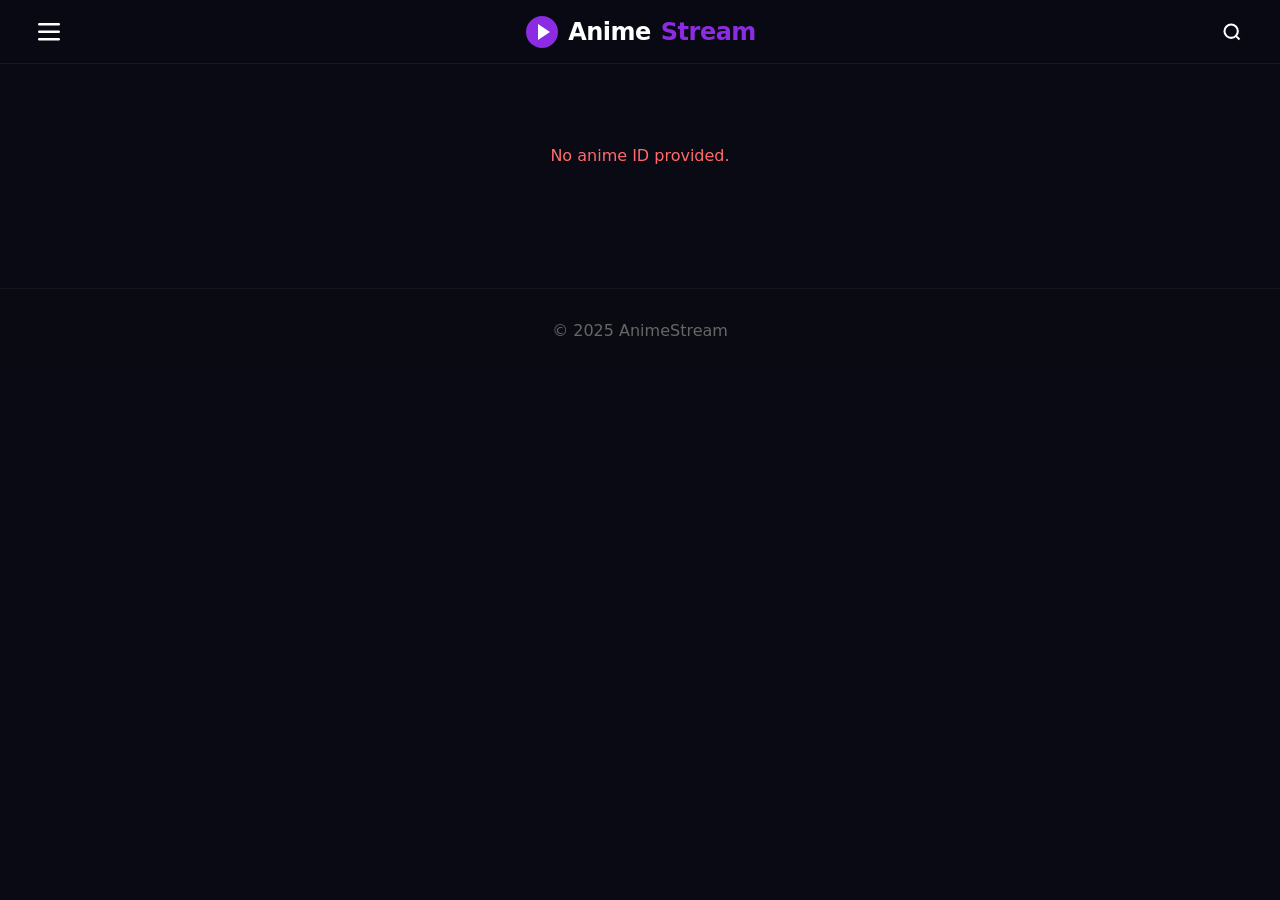
==== commit 16a42196: "Update anime.html" ====
--- a/anime.html
+++ b/anime.html
@@ -3,55 +3,53 @@
 <head>
     <meta charset="UTF-8">
     <meta name="viewport" content="width=device-width, initial-scale=1.0">
-    <meta name="description" content="Anime details - watch trailers, see characters, and start streaming.">
+    <meta name="description" content="Anime details – synopsis, characters, trailers, and start watching.">
     <title>AnimeStream - Anime Details</title>
     <style>
         :root {
             --bg-primary: #0a0a14;
+            --bg-secondary: #12122a;
             --accent: #8b2be2;
+            --accent-glow: rgba(138, 43, 226, 0.5);
             --text-primary: #fff;
             --text-secondary: #a0a0c0;
             --card-bg: rgba(20, 20, 35, 0.8);
             --glass-border: rgba(255, 255, 255, 0.08);
             --header-height: 64px;
         }
+
         * { margin:0; padding:0; box-sizing:border-box; }
         html, body { overflow-x:hidden; max-width:100%; }
         body {
-            font-family: 'Inter', system-ui, sans-serif;
+            font-family: 'Inter', 'Segoe UI', system-ui, sans-serif;
             background: var(--bg-primary);
             color: var(--text-primary);
-            line-height:1.5;
+            line-height: 1.5;
             padding-top: var(--header-height);
+            -webkit-font-smoothing: antialiased;
         }
         a { color:inherit; text-decoration:none; }
-        button { cursor:pointer; font-family:inherit; border:none; }
+        button { cursor:pointer; font-family:inherit; border:none; background:none; }
         img { max-width:100%; display:block; }
 
         /* Header */
         .site-header {
             position:fixed; top:0; left:0; width:100%; height:var(--header-height);
-            background:rgba(10,10,20,0.85); backdrop-filter:blur(16px); z-index:100;
+            background:rgba(10,10,20,0.85); backdrop-filter:blur(16px);
+            -webkit-backdrop-filter:blur(16px); z-index:100;
             border-bottom:1px solid rgba(255,255,255,0.06);
         }
         .header-inner {
             max-width:1400px; margin:0 auto; padding:0 clamp(12px,3vw,30px);
             height:100%; display:flex; align-items:center; justify-content:space-between;
         }
-        .logo {
-            display:flex; align-items:center; gap:10px; color:#fff; font-weight:800;
-            font-size:clamp(18px,2.5vw,24px);
-        }
+        .logo { display:flex; align-items:center; gap:10px; color:#fff; font-weight:800; font-size:clamp(18px,2.5vw,24px); letter-spacing:-0.5px; }
         .logo-icon-img { width:32px; height:32px; }
         .logo-accent { color:var(--accent); }
-        .hamburger-btn {
-            display:flex; align-items:center; justify-content:center;
-            background:none; color:#fff; padding:8px; border-radius:8px;
-        }
-        .search-toggle-btn {
-            background:none; color:#fff; padding:8px; border-radius:50%;
-            display:flex; align-items:center; justify-content:center;
-        }
+        .hamburger-btn { display:flex; align-items:center; justify-content:center; padding:8px; border-radius:8px; color:#fff; }
+        .hamburger-btn:hover { background:rgba(255,255,255,0.1); }
+        .search-toggle-btn { padding:8px; border-radius:50%; display:flex; color:#fff; }
+        .search-toggle-btn:hover { background:rgba(255,255,255,0.1); }
 
         /* Sidebar */
         .mobile-sidebar { position:fixed; inset:0; z-index:200; display:none; }
@@ -60,12 +58,15 @@
         .sidebar-panel {
             position:absolute; top:0; left:0; bottom:0; width:min(280px,80vw);
             background:#0d0d20; border-right:1px solid rgba(255,255,255,0.08);
-            transform:translateX(-100%); transition:0.3s; padding:20px;
+            transform:translateX(-100%); transition:0.3s cubic-bezier(0.4,0,0.2,1);
+            padding:20px; display:flex; flex-direction:column;
         }
         .mobile-sidebar.active .sidebar-panel { transform:translateX(0); }
-        .sidebar-link {
-            display:block; padding:12px; border-radius:10px; color:#ccc; margin-bottom:4px;
-        }
+        .sidebar-header { display:flex; justify-content:space-between; align-items:center; margin-bottom:24px; }
+        .sidebar-logo { font-weight:700; font-size:18px; }
+        .sidebar-close { font-size:20px; color:#fff; }
+        .sidebar-nav { display:flex; flex-direction:column; gap:6px; }
+        .sidebar-link { padding:12px 14px; border-radius:10px; font-size:15px; color:#ccc; transition:0.2s; }
         .sidebar-link:hover, .sidebar-link.active { background:rgba(138,43,226,0.2); color:#fff; }
 
         /* Search overlay */
@@ -76,123 +77,197 @@
         .search-overlay.active { display:flex; }
         .search-overlay-backdrop { position:absolute; inset:0; background:rgba(5,5,15,0.9); backdrop-filter:blur(10px); }
         .search-overlay-content {
-            position:relative; width:min(600px,90vw); background:rgba(18,18,40,0.8);
-            border:1px solid rgba(255,255,255,0.1); border-radius:20px; padding:20px;
-            backdrop-filter:blur(20px);
-        }
-        .search-input-wrap {
-            display:flex; align-items:center; gap:12px; background:rgba(255,255,255,0.05);
-            border-radius:14px; padding:6px 16px;
-        }
-        .search-input {
-            flex:1; background:transparent; border:none; color:#fff; font-size:18px;
-            padding:12px 0; outline:none;
-        }
-        .search-close-btn { background:none; color:#aaa; font-size:18px; padding:6px; }
-        .search-suggestions { margin-top:14px; max-height:60vh; overflow-y:auto; }
-
-        /* Main content */
+            position:relative; width:min(600px,90vw); max-width:100%; z-index:1;
+            background:rgba(18,18,40,0.8); border:1px solid rgba(255,255,255,0.1);
+            border-radius:20px; padding:20px; backdrop-filter:blur(20px);
+            box-shadow:0 25px 50px rgba(0,0,0,0.6);
+            animation:searchFadeIn 0.25s ease;
+            overflow:hidden;
+        }
+        @keyframes searchFadeIn { from {opacity:0; transform:translateY(-15px);} to {opacity:1; transform:translateY(0);} }
+        .search-input-wrap { display:flex; align-items:center; gap:12px; background:rgba(255,255,255,0.05); border-radius:14px; padding:6px 16px; border:1px solid rgba(255,255,255,0.1); }
+        .search-input-icon { flex-shrink:0; }
+        .search-input { flex:1; background:transparent; border:none; color:#fff; font-size:clamp(16px,3vw,18px); padding:12px 0; outline:none; min-width:0; }
+        .search-input::placeholder { color:#777; }
+        .search-close-btn { color:#aaa; font-size:18px; padding:6px; }
+        .search-suggestions { margin-top:14px; max-height:60vh; overflow-y:auto; overflow-x:hidden; max-width:100%; }
+        .search-suggestion-item { display:flex; align-items:center; gap:12px; padding:10px 12px; border-radius:10px; transition:0.2s; color:#ddd; text-decoration:none; }
+        .search-suggestion-item:hover { background:rgba(138,43,226,0.2); }
+        .suggestion-img { width:42px; height:58px; object-fit:cover; border-radius:6px; background:#1a1a2e; flex-shrink:0; }
+        .suggestion-info { display:flex; flex-direction:column; overflow:hidden; }
+        .suggestion-title { font-weight:600; font-size:14px; white-space:nowrap; overflow:hidden; text-overflow:ellipsis; }
+        .suggestion-meta { font-size:12px; color:#999; }
+        .search-no-results { text-align:center; color:#999; padding:20px; font-size:14px; }
+
+        /* Cinematic Banner */
         .banner-section {
-            position:relative; width:100%; height:clamp(300px,40vh,500px); overflow:hidden;
+            position:relative; width:100%; height:clamp(360px, 45vh, 520px); overflow:hidden;
+            background:#0a0a0a;
         }
         .banner-bg {
-            width:100%; height:100%; object-fit:cover; filter:brightness(0.4);
-        }
-        .banner-overlay {
+            width:100%; height:100%; object-fit:cover; filter:brightness(0.45);
+        }
+        .banner-gradient {
             position:absolute; inset:0;
-            background:linear-gradient(transparent 50%, var(--bg-primary) 100%);
+            background: linear-gradient(180deg, transparent 30%, rgba(10,10,20,0.9) 90%, var(--bg-primary) 100%);
+            z-index:2;
+        }
+        .banner-poster-wrap {
+            position:absolute; bottom:clamp(20px,4%,40px); left:clamp(20px,5vw,60px);
+            z-index:3; display:flex; align-items:flex-end; gap:20px;
         }
         .banner-poster {
-            position:absolute; bottom:20px; left:clamp(20px,5vw,60px);
-            width:clamp(120px,15vw,200px); border-radius:12px; border:2px solid var(--accent);
-            box-shadow:0 0 30px rgba(138,43,226,0.4);
-        }
+            width:clamp(120px,15vw,200px); border-radius:16px; border:2px solid rgba(138,43,226,0.6);
+            box-shadow:0 12px 40px rgba(138,43,226,0.3); transition:0.3s;
+        }
+        .banner-title-block {
+            padding-bottom:10px;
+        }
+        .banner-title {
+            font-size:clamp(24px, 4vw, 44px); font-weight:800; line-height:1.1;
+            text-shadow:0 2px 20px rgba(0,0,0,0.7); margin-bottom:8px;
+        }
+        .banner-meta {
+            display:flex; flex-wrap:wrap; gap:10px; margin-bottom:12px;
+        }
+        .banner-meta .badge {
+            padding:4px 14px; border-radius:20px; font-size:13px; font-weight:600;
+            backdrop-filter:blur(8px); -webkit-backdrop-filter:blur(8px);
+            background:rgba(138,43,226,0.25); border:1px solid rgba(138,43,226,0.4); color:#e0c4ff;
+            white-space:nowrap;
+        }
+        .badge.score { background:rgba(255,193,7,0.2); border-color:rgba(255,193,7,0.4); color:#ffd54f; }
+        .btn-group { display:flex; flex-wrap:wrap; gap:12px; margin-top:6px; }
+        .btn {
+            display:inline-flex; align-items:center; gap:8px; padding:12px 24px;
+            border-radius:30px; font-weight:700; font-size:14px; transition:0.3s ease;
+            text-decoration:none; white-space:nowrap;
+        }
+        .btn.primary { background:var(--accent); color:#fff; box-shadow:0 4px 20px rgba(138,43,226,0.4); }
+        .btn.primary:hover { background:#9b4de8; box-shadow:0 6px 24px rgba(138,43,226,0.6); transform:translateY(-2px); }
+        .btn.outline { background:rgba(255,255,255,0.08); color:#fff; border:1.5px solid rgba(255,255,255,0.3); backdrop-filter:blur(8px); }
+        .btn.outline:hover { background:rgba(255,255,255,0.16); border-color:rgba(255,255,255,0.5); transform:translateY(-2px); }
+
+        /* Details grid */
         .details-grid {
             max-width:1200px; margin:0 auto; padding:clamp(16px,4vw,40px);
-            display:grid; grid-template-columns:1fr; gap:30px;
+            display:grid; grid-template-columns:1fr; gap:24px;
         }
         .detail-block {
             background:var(--card-bg); border:1px solid var(--glass-border);
-            border-radius:16px; padding:20px; backdrop-filter:blur(8px);
-        }
-        .detail-title { font-size:clamp(22px,3vw,28px); font-weight:700; margin-bottom:12px; }
-        .detail-meta { display:flex; flex-wrap:wrap; gap:12px; margin-bottom:12px; }
-        .meta-badge {
-            padding:4px 12px; border-radius:16px; font-size:13px;
-            background:rgba(138,43,226,0.2); color:#e0c4ff;
-        }
-        .synopsis { color:#ccc; line-height:1.7; font-size:15px; }
-        .btn-group { display:flex; flex-wrap:wrap; gap:12px; margin-top:20px; }
-        .btn {
-            display:inline-flex; align-items:center; gap:8px; padding:12px 24px;
-            border-radius:30px; font-weight:700; font-size:14px; transition:0.3s;
-        }
-        .btn.primary { background:var(--accent); color:#fff; }
-        .btn.secondary { background:rgba(255,255,255,0.08); color:#fff; border:1px solid rgba(255,255,255,0.2); }
-        .btn:hover { transform:translateY(-2px); }
-
-        /* Sliders (relations, recs, chars) */
-        .slider-wrapper { position:relative; overflow:hidden; margin:20px 0; }
+            border-radius:20px; padding:clamp(16px,3vw,28px);
+            backdrop-filter:blur(12px); -webkit-backdrop-filter:blur(12px);
+        }
+        .synopsis {
+            color:#ccc; line-height:1.7; font-size:clamp(14px,1.5vw,16px);
+            margin:16px 0;
+        }
+        .detail-stats {
+            display:flex; flex-wrap:wrap; gap:16px; margin-top:16px;
+            align-items:center;
+        }
+        .stat-item {
+            background:rgba(255,255,255,0.03); border-radius:12px; padding:10px 16px;
+            border:1px solid rgba(255,255,255,0.05);
+        }
+        .stat-label { font-size:11px; color:#aaa; text-transform:uppercase; letter-spacing:0.5px; }
+        .stat-value { font-size:16px; font-weight:700; }
+
+        /* Sliders for characters / relations */
+        .slider-section { margin-top:24px; }
+        .slider-header {
+            display:flex; justify-content:space-between; align-items:center; margin-bottom:12px;
+        }
+        .slider-title { font-size:20px; font-weight:700; }
+        .slider-wrapper { position:relative; overflow:hidden; }
         .slider-track {
-            display:flex; gap:12px; overflow-x:auto; scroll-snap-type:x mandatory;
-            padding-bottom:8px; scrollbar-width:none;
+            display:flex; gap:14px; overflow-x:auto; scroll-snap-type:x mandatory;
+            -webkit-overflow-scrolling:touch; padding:6px 2px 12px; cursor:grab;
+            scrollbar-width:none; user-select:none;
         }
         .slider-track::-webkit-scrollbar { display:none; }
+        .slider-track.dragging { cursor:grabbing; scroll-snap-type:none; }
         .anime-card {
-            flex:0 0 auto; width:clamp(120px,14vw,160px); border-radius:12px;
-            background:var(--card-bg); border:1px solid var(--glass-border);
-            overflow:hidden; transition:0.3s; text-align:center;
-        }
-        .anime-card:hover { transform:translateY(-4px); }
-        .anime-card img { aspect-ratio:2/3; object-fit:cover; }
-        .anime-card .card-title { font-size:12px; padding:8px; white-space:nowrap; overflow:hidden; text-overflow:ellipsis; }
+            flex:0 0 auto; width:clamp(140px, 16vw, 180px); scroll-snap-align:start;
+            border-radius:14px; overflow:hidden; background:var(--card-bg);
+            border:1px solid var(--glass-border); transition:0.35s;
+            text-decoration:none; display:block;
+        }
+        .anime-card:hover { transform:translateY(-5px); box-shadow:0 14px 32px rgba(138,43,226,0.3); border-color:rgba(138,43,226,0.4); }
+        .card-img-wrap { position:relative; width:100%; aspect-ratio:2/3; overflow:hidden; background:#1a1a2e; }
+        .card-img-wrap img { width:100%; height:100%; object-fit:cover; transition:0.5s; }
+        .anime-card:hover .card-img-wrap img { transform:scale(1.06); }
+        .card-info { padding:10px 10px 12px; }
+        .card-title { font-size:13px; font-weight:600; color:#e8e8f0; display:-webkit-box; -webkit-line-clamp:2; -webkit-box-orient:vertical; overflow:hidden; }
+
+        /* Skeleton loading */
+        .skeleton {
+            background:linear-gradient(90deg, #1a1a2e 25%, #252540 50%, #1a1a2e 75%);
+            background-size:200% 100%; animation:shimmer 1.5s infinite;
+        }
+        @keyframes shimmer { 0% {background-position:-200% 0;} 100% {background-position:200% 0;} }
+        .skeleton-banner { height:clamp(360px,45vh,520px); }
+        .skeleton-block { height:200px; border-radius:20px; margin-bottom:24px; }
 
         /* Footer */
         .site-footer {
             background:rgba(10,10,20,0.95); border-top:1px solid rgba(255,255,255,0.05);
-            padding:30px; text-align:center; margin-top:40px;
-        }
-        .footer-copy { color:#666; font-size:12px; }
-
-        @media (max-width:768px) {
-            .details-grid { padding:12px; }
+            padding:30px; text-align:center; margin-top:40px; color:#666;
+        }
+
+        @media (max-width: 768px) {
+            .banner-poster-wrap { flex-direction:column; align-items:flex-start; gap:10px; }
+            .banner-title { font-size:22px; }
             .btn { padding:10px 18px; font-size:13px; }
+            .anime-card { width:clamp(120px,32vw,150px); }
+        }
+        @media (max-width: 480px) {
+            .banner-poster { width:100px; }
+            .banner-title { font-size:18px; }
+            .detail-block { padding:14px; }
         }
     </style>
 </head>
 <body>
+    <!-- Header -->
     <header class="site-header">
         <div class="header-inner">
             <button class="hamburger-btn" id="hamburgerBtn" aria-label="Menu">
                 <svg width="22" height="18"><rect width="22" height="2.5" rx="1.25" fill="currentColor"/><rect y="7.5" width="22" height="2.5" rx="1.25" fill="currentColor"/><rect y="15" width="22" height="2.5" rx="1.25" fill="currentColor"/></svg>
             </button>
             <a href="index.html" class="logo">
-                <img class="logo-icon-img" src="data:image/svg+xml,%3Csvg xmlns='http://www.w3.org/2000/svg' viewBox='0 0 32 32'%3E%3Ccircle cx='16' cy='16' r='16' fill='%238b2be2'/%3E%3Cpolygon points='12,8 24,16 12,24' fill='white'/%3E%3C/svg%3E" alt="logo">
+                <img class="logo-icon-img" src="data:image/svg+xml,%3Csvg xmlns='http://www.w3.org/2000/svg' viewBox='0 0 32 32'%3E%3Ccircle cx='16' cy='16' r='16' fill='%238b2be2'/%3E%3Cpolygon points='12,8 24,16 12,24' fill='white'/%3E%3C/svg%3E" alt="">
                 Anime<span class="logo-accent">Stream</span>
             </a>
-            <button class="search-toggle-btn" id="searchToggleBtn"><svg width="20" height="20" viewBox="0 0 24 24"><circle cx="11" cy="11" r="8" stroke="currentColor" stroke-width="2.5" fill="none"/><line x1="21" y1="21" x2="16.65" y2="16.65" stroke="currentColor" stroke-width="2.5"/></svg></button>
+            <button class="search-toggle-btn" id="searchToggleBtn" aria-label="Search">
+                <svg width="20" height="20" viewBox="0 0 24 24" fill="none" stroke="currentColor" stroke-width="2.5"><circle cx="11" cy="11" r="8"/><line x1="21" y1="21" x2="16.65" y2="16.65"/></svg>
+            </button>
         </div>
     </header>
 
+    <!-- Sidebar -->
     <aside class="mobile-sidebar" id="mobileSidebar">
         <div class="sidebar-backdrop" id="sidebarBackdrop"></div>
         <div class="sidebar-panel">
-            <div style="display:flex;justify-content:space-between;margin-bottom:24px;">
-                <span style="font-weight:700;">AnimeStream</span>
-                <button id="sidebarClose" style="background:none;color:#fff;font-size:20px;">✕</button>
+            <div class="sidebar-header">
+                <span class="sidebar-logo">AnimeStream</span>
+                <button class="sidebar-close" id="sidebarClose">✕</button>
             </div>
-            <a href="index.html" class="sidebar-link">🏠 Home</a>
-            <a href="search.html" class="sidebar-link">🔍 Browse</a>
-            <a href="schedule.html" class="sidebar-link">📅 Schedule</a>
-            <a href="creator.html" class="sidebar-link">👤 Creator</a>
+            <nav class="sidebar-nav">
+                <a href="index.html" class="sidebar-link">🏠 Home</a>
+                <a href="search.html" class="sidebar-link">🔍 Browse</a>
+                <a href="schedule.html" class="sidebar-link">📅 Schedule</a>
+                <a href="creator.html" class="sidebar-link">👤 Creator</a>
+            </nav>
         </div>
     </aside>
 
+    <!-- Search overlay -->
     <div class="search-overlay" id="searchOverlay">
         <div class="search-overlay-backdrop" id="searchBackdrop"></div>
         <div class="search-overlay-content">
             <div class="search-input-wrap">
-                <svg width="22" height="22" viewBox="0 0 24 24" fill="none" stroke="#8b2be2" stroke-width="2.5"><circle cx="11" cy="11" r="8"/><line x1="21" y1="21" x2="16.65" y2="16.65"/></svg>
+                <svg class="search-input-icon" width="22" height="22" viewBox="0 0 24 24" fill="none" stroke="#8b2be2" stroke-width="2.5"><circle cx="11" cy="11" r="8"/><line x1="21" y1="21" x2="16.65" y2="16.65"/></svg>
                 <input type="text" class="search-input" id="searchInput" placeholder="Search anime..." autocomplete="off">
                 <button class="search-close-btn" id="searchCloseBtn">✕</button>
             </div>
@@ -200,102 +275,151 @@
         </div>
     </div>
 
+    <!-- Main Content -->
     <main id="mainContent">
-        <div id="loading" style="text-align:center;padding:80px;color:#aaa;">Loading...</div>
+        <!-- Skeleton loading -->
+        <div id="skeletonLoader">
+            <div class="skeleton skeleton-banner"></div>
+            <div class="details-grid">
+                <div class="skeleton skeleton-block"></div>
+                <div class="skeleton skeleton-block" style="height:160px;"></div>
+            </div>
+        </div>
     </main>
 
-    <footer class="site-footer">
-        <div class="footer-copy">© 2025 AnimeStream</div>
-    </footer>
+    <footer class="site-footer">© 2025 AnimeStream</footer>
 
     <script>
         (function() {
             const params = new URLSearchParams(window.location.search);
             const animeId = params.get('id');
-            if (!animeId) { document.getElementById('loading').textContent = 'No anime ID provided.'; return; }
+            if (!animeId) {
+                document.getElementById('mainContent').innerHTML = '<div style="text-align:center;padding:80px;color:#ff6b6b;">No anime ID provided.</div>';
+                return;
+            }
 
             const API = 'https://api.jikan.moe/v4';
-            const CACHE = 'anime_detail_';
-
-            function getCache(k) {
+            const CACHE_PREFIX = 'anime_detail_';
+
+            function getCache(key) {
                 try {
-                    const i = localStorage.getItem(CACHE+k);
-                    if (!i) return null;
-                    const p = JSON.parse(i);
-                    if (Date.now()-p.t > 15*60*1000) { localStorage.removeItem(CACHE+k); return null; }
-                    return p.d;
-                } catch(e) { return null; }
-            }
-            function setCache(k, data) {
-                try { localStorage.setItem(CACHE+k, JSON.stringify({d:data, t:Date.now()})); } catch(e) {}
-            }
-
-            async function fetchAPI(url, cacheKey) {
-                if (cacheKey) { const c = getCache(cacheKey); if (c) return c; }
-                const res = await fetch(url);
-                if (!res.ok) throw new Error('API error');
-                const data = await res.json();
-                if (cacheKey && data.data) setCache(cacheKey, data);
+                    const entry = localStorage.getItem(CACHE_PREFIX + key);
+                    if (!entry) return null;
+                    const parsed = JSON.parse(entry);
+                    if (Date.now() - parsed.t > 15 * 60 * 1000) { localStorage.removeItem(CACHE_PREFIX + key); return null; }
+                    return parsed.d;
+                } catch (e) { return null; }
+            }
+            function setCache(key, data) {
+                try { localStorage.setItem(CACHE_PREFIX + key, JSON.stringify({ d: data, t: Date.now() })); } catch (e) {}
+            }
+
+            async function fetchWithRetry(url, retries = 2, timeout = 12000) {
+                const controller = new AbortController();
+                const timer = setTimeout(() => controller.abort(), timeout);
+                for (let i = 0; i <= retries; i++) {
+                    try {
+                        const res = await fetch(url, { signal: controller.signal });
+                        clearTimeout(timer);
+                        if (!res.ok) throw new Error(`HTTP ${res.status}`);
+                        return await res.json();
+                    } catch (err) {
+                        clearTimeout(timer);
+                        if (i === retries) throw err;
+                        await new Promise(r => setTimeout(r, 1000 * (i + 1)));
+                    }
+                }
+            }
+
+            async function fetchAPI(endpoint, cacheKey) {
+                if (cacheKey) {
+                    const cached = getCache(cacheKey);
+                    if (cached) return cached;
+                }
+                const data = await fetchWithRetry(`${API}${endpoint}`);
+                if (cacheKey && data && data.data) setCache(cacheKey, data);
                 return data;
+            }
+
+            function escapeHTML(str) {
+                const div = document.createElement('div');
+                div.textContent = str || '';
+                return div.innerHTML;
             }
 
             function buildPage(anime, characters, relations) {
                 const main = document.getElementById('mainContent');
-                const img = anime.images?.webp?.large_image_url || anime.images?.jpg?.large_image_url || '';
-                const title = anime.title_english || anime.title;
+                document.getElementById('skeletonLoader')?.remove();
+
+                const bannerImg = anime.images?.webp?.large_image_url || anime.images?.jpg?.large_image_url || '';
+                const posterImg = anime.images?.webp?.image_url || anime.images?.jpg?.image_url || '';
+                const title = anime.title_english || anime.title || 'Unknown';
                 const synopsis = anime.synopsis || 'No synopsis available.';
-                const genres = (anime.genres||[]).map(g=>g.name).join(', ');
-                const studios = (anime.studios||[]).map(s=>s.name).join(', ');
-                const trailer = anime.trailer?.embed_url || '';
+                const score = anime.score || 'N/A';
+                const episodes = anime.episodes || '?';
+                const type = anime.type || 'TV';
+                const status = anime.status || 'Unknown';
+                const studios = (anime.studios || []).map(s => s.name).join(', ');
+                const genres = (anime.genres || []).map(g => g.name).join(' · ');
+                const trailer = anime.trailer?.embed_url;
 
                 main.innerHTML = `
                     <div class="banner-section">
-                        <img class="banner-bg" src="${img}" alt="">
-                        <div class="banner-overlay"></div>
-                        <img class="banner-poster" src="${anime.images?.webp?.image_url || anime.images?.jpg?.image_url}" alt="">
+                        <img class="banner-bg" src="${bannerImg}" alt="" onerror="this.style.display='none'">
+                        <div class="banner-gradient"></div>
+                        <div class="banner-poster-wrap">
+                            <img class="banner-poster" src="${posterImg}" alt="${escapeHTML(title)}" onerror="this.src='data:image/svg+xml,<svg xmlns=%22http://www.w3.org/2000/svg%22 width=%22200%22 height=%22300%22><rect fill=%22%231a1a2e%22 width=%22200%22 height=%22300%22/></svg>'">
+                            <div class="banner-title-block">
+                                <h1 class="banner-title">${escapeHTML(title)}</h1>
+                                <div class="banner-meta">
+                                    <span class="badge score">⭐ ${score}</span>
+                                    <span class="badge">${type}</span>
+                                    <span class="badge">${episodes} eps</span>
+                                    <span class="badge">${status}</span>
+                                </div>
+                                <div class="btn-group">
+                                    <a href="watch.html?id=${anime.mal_id}&ep=1" class="btn primary">▶ Watch Now</a>
+                                    ${trailer ? `<a href="${trailer}" target="_blank" class="btn outline">🎬 Trailer</a>` : ''}
+                                </div>
+                            </div>
+                        </div>
                     </div>
                     <div class="details-grid">
                         <div class="detail-block">
-                            <h1 class="detail-title">${title}</h1>
-                            <div class="detail-meta">
-                                <span class="meta-badge">⭐ ${anime.score||'N/A'}</span>
-                                <span class="meta-badge">${anime.type||'TV'}</span>
-                                <span class="meta-badge">${anime.episodes||'?'} eps</span>
-                                <span class="meta-badge">${anime.status||'Unknown'}</span>
-                            </div>
-                            <p class="synopsis">${synopsis}</p>
-                            <div class="detail-meta" style="margin-top:12px;">
-                                ${genres ? `<span class="meta-badge">${genres}</span>` : ''}
-                                ${studios ? `<span class="meta-badge">${studios}</span>` : ''}
-                            </div>
-                            <div class="btn-group">
-                                <a href="watch.html?id=${anime.mal_id}&ep=1" class="btn primary">▶ Watch Now</a>
-                                ${trailer ? `<a href="${trailer}" target="_blank" class="btn secondary">🎬 Trailer</a>` : ''}
+                            <div class="synopsis">${escapeHTML(synopsis)}</div>
+                            <div class="detail-stats">
+                                ${genres ? `<div class="stat-item"><div class="stat-label">Genres</div><div class="stat-value" style="font-size:14px;">${escapeHTML(genres)}</div></div>` : ''}
+                                ${studios ? `<div class="stat-item"><div class="stat-label">Studio</div><div class="stat-value">${escapeHTML(studios)}</div></div>` : ''}
+                                <div class="stat-item"><div class="stat-label">Rating</div><div class="stat-value">${score}</div></div>
                             </div>
                         </div>
-                        ${characters && characters.length ? `
+                        ${characters && characters.length > 0 ? `
                         <div class="detail-block">
-                            <h3 style="margin-bottom:12px;">Characters</h3>
+                            <div class="slider-header"><h2 class="slider-title">Characters</h2></div>
                             <div class="slider-wrapper">
                                 <div class="slider-track" id="charSlider">
-                                    ${characters.slice(0,15).map(c => `
-                                        <div class="anime-card">
-                                            <img src="${c.character.images?.webp?.image_url || c.character.images?.jpg?.image_url}" alt="${c.character.name}">
-                                            <div class="card-title">${c.character.name}</div>
-                                        </div>
+                                    ${characters.slice(0,18).map(c => `
+                                        <a href="#" class="anime-card" onclick="return false;">
+                                            <div class="card-img-wrap">
+                                                <img src="${c.character.images?.webp?.image_url || c.character.images?.jpg?.image_url}" alt="${escapeHTML(c.character.name)}" loading="lazy" onerror="this.src='data:image/svg+xml,<svg xmlns=%22http://www.w3.org/2000/svg%22 width=%22180%22 height=%22270%22><rect fill=%22%231a1a2e%22 width=%22180%22 height=%22270%22/></svg>'">
+                                            </div>
+                                            <div class="card-info"><div class="card-title">${escapeHTML(c.character.name)}</div></div>
+                                        </a>
                                     `).join('')}
                                 </div>
                             </div>
                         </div>` : ''}
-                        ${relations && relations.length ? `
+                        ${relations && relations.length > 0 ? `
                         <div class="detail-block">
-                            <h3 style="margin-bottom:12px;">Related Anime</h3>
+                            <div class="slider-header"><h2 class="slider-title">Related Anime</h2></div>
                             <div class="slider-wrapper">
                                 <div class="slider-track" id="relSlider">
                                     ${relations.map(r => r.entry?.[0] ? `
                                         <a href="anime.html?id=${r.entry[0].mal_id}" class="anime-card">
-                                            <img src="${r.entry[0].images?.webp?.image_url || r.entry[0].images?.jpg?.image_url}" alt="${r.entry[0].name}">
-                                            <div class="card-title">${r.entry[0].name}</div>
+                                            <div class="card-img-wrap">
+                                                <img src="${r.entry[0].images?.webp?.image_url || r.entry[0].images?.jpg?.image_url}" alt="${escapeHTML(r.entry[0].name)}" loading="lazy" onerror="this.src='data:image/svg+xml,<svg xmlns=%22http://www.w3.org/2000/svg%22 width=%22180%22 height=%22270%22><rect fill=%22%231a1a2e%22 width=%22180%22 height=%22270%22/></svg>'">
+                                            </div>
+                                            <div class="card-info"><div class="card-title">${escapeHTML(r.entry[0].name)}</div></div>
                                         </a>
                                     ` : '').join('')}
                                 </div>
@@ -305,40 +429,74 @@
                 `;
             }
 
+            function showError(msg) {
+                document.getElementById('mainContent').innerHTML = `
+                    <div style="text-align:center;padding:80px 20px;">
+                        <p style="color:#ff6b6b;font-size:18px;margin-bottom:20px;">${msg}</p>
+                        <button onclick="location.reload()" class="btn primary">Retry</button>
+                    </div>`;
+            }
+
             (async () => {
                 try {
-                    const animeData = await fetchAPI(`${API}/anime/${animeId}/full`, `anime_${animeId}`);
-                    const charsData = await fetchAPI(`${API}/anime/${animeId}/characters`, `char_${animeId}`);
-                    const relationsData = await fetchAPI(`${API}/anime/${animeId}/relations`, `rel_${animeId}`);
-                    buildPage(animeData.data, charsData?.data || [], relationsData?.data || []);
-                } catch(e) {
-                    document.getElementById('loading').innerHTML = '<div style="color:red;">Failed to load. <button onclick="location.reload()">Retry</button></div>';
+                    const [animeData, charsData, relsData] = await Promise.allSettled([
+                        fetchAPI(`/anime/${animeId}/full`, `anime_${animeId}`),
+                        fetchAPI(`/anime/${animeId}/characters`, `char_${animeId}`),
+                        fetchAPI(`/anime/${animeId}/relations`, `rel_${animeId}`)
+                    ]);
+                    if (animeData.status === 'rejected' || !animeData.value?.data) throw new Error('Could not load anime');
+                    buildPage(
+                        animeData.value.data,
+                        charsData.status === 'fulfilled' ? charsData.value?.data : [],
+                        relsData.status === 'fulfilled' ? relsData.value?.data : []
+                    );
+                } catch (e) {
+                    showError('Failed to load anime details. Please try again.');
                 }
             })();
 
-            // UI interactions (sidebar, search) similar to homepage
-            document.getElementById('hamburgerBtn')?.addEventListener('click', ()=> document.getElementById('mobileSidebar').classList.add('active'));
-            document.getElementById('sidebarBackdrop')?.addEventListener('click', ()=> document.getElementById('mobileSidebar').classList.remove('active'));
-            document.getElementById('sidebarClose')?.addEventListener('click', ()=> document.getElementById('mobileSidebar').classList.remove('active'));
-            // Search overlay
+            // ---------- UI Interactions ----------
+            document.getElementById('hamburgerBtn').addEventListener('click', () => document.getElementById('mobileSidebar').classList.add('active'));
+            document.getElementById('sidebarBackdrop').addEventListener('click', () => document.getElementById('mobileSidebar').classList.remove('active'));
+            document.getElementById('sidebarClose').addEventListener('click', () => document.getElementById('mobileSidebar').classList.remove('active'));
+
             const searchToggle = document.getElementById('searchToggleBtn');
             const searchOverlay = document.getElementById('searchOverlay');
-            searchToggle?.addEventListener('click', ()=> searchOverlay.classList.add('active'));
-            document.getElementById('searchBackdrop')?.addEventListener('click', ()=> searchOverlay.classList.remove('active'));
-            document.getElementById('searchCloseBtn')?.addEventListener('click', ()=> searchOverlay.classList.remove('active'));
-            let debounce;
-            document.getElementById('searchInput')?.addEventListener('input', function(e) {
-                clearTimeout(debounce);
+            const searchBackdrop = document.getElementById('searchBackdrop');
+            const searchClose = document.getElementById('searchCloseBtn');
+            const searchInput = document.getElementById('searchInput');
+            const searchSuggestions = document.getElementById('searchSuggestions');
+            let searchTimer;
+
+            searchToggle.addEventListener('click', () => { searchOverlay.classList.add('active'); setTimeout(() => searchInput.focus(), 150); });
+            searchBackdrop.addEventListener('click', () => searchOverlay.classList.remove('active'));
+            searchClose.addEventListener('click', () => searchOverlay.classList.remove('active'));
+            document.addEventListener('keydown', (e) => { if (e.key === 'Escape' && searchOverlay.classList.contains('active')) searchOverlay.classList.remove('active'); });
+
+            searchInput.addEventListener('input', (e) => {
+                clearTimeout(searchTimer);
                 const q = e.target.value.trim();
-                if (q.length<2) { document.getElementById('searchSuggestions').innerHTML=''; return; }
-                debounce = setTimeout(async ()=>{
+                if (q.length < 2) { searchSuggestions.innerHTML = ''; return; }
+                searchTimer = setTimeout(async () => {
                     try {
-                        const res = await fetch(`${API}/anime?q=${encodeURIComponent(q)}&limit=5&sfw=true`);
-                        const d = await res.json();
-                        const html = d.data?.map(a=>`<a href="anime.html?id=${a.mal_id}" style="display:flex;gap:10px;padding:8px;border-radius:8px;color:#ddd;">${a.title}</a>`).join('') || 'No results';
-                        document.getElementById('searchSuggestions').innerHTML = html;
-                    } catch(e) {}
-                }, 300);
+                        const data = await fetchAPI(`/anime?q=${encodeURIComponent(q)}&limit=6&sfw=true`);
+                        if (data?.data?.length) {
+                            searchSuggestions.innerHTML = data.data.map(a => `
+                                <a href="anime.html?id=${a.mal_id}" class="search-suggestion-item">
+                                    <img src="${a.images?.webp?.small_image_url || a.images?.jpg?.small_image_url || ''}" class="suggestion-img" onerror="this.src='data:image/svg+xml,<svg xmlns=%22http://www.w3.org/2000/svg%22 width=%2250%22 height=%2270%22><rect fill=%22%231a1a2e%22 width=%2250%22 height=%2270%22/></svg>'">
+                                    <div class="suggestion-info">
+                                        <span class="suggestion-title">${escapeHTML(a.title)}</span>
+                                        <span class="suggestion-meta">${a.type||'TV'} · ${a.score||'?'} ⭐</span>
+                                    </div>
+                                </a>
+                            `).join('');
+                        } else {
+                            searchSuggestions.innerHTML = '<div class="search-no-results">No results found</div>';
+                        }
+                    } catch (err) {
+                        searchSuggestions.innerHTML = '<div class="search-no-results">Search unavailable</div>';
+                    }
+                }, 350);
             });
         })();
     </script>
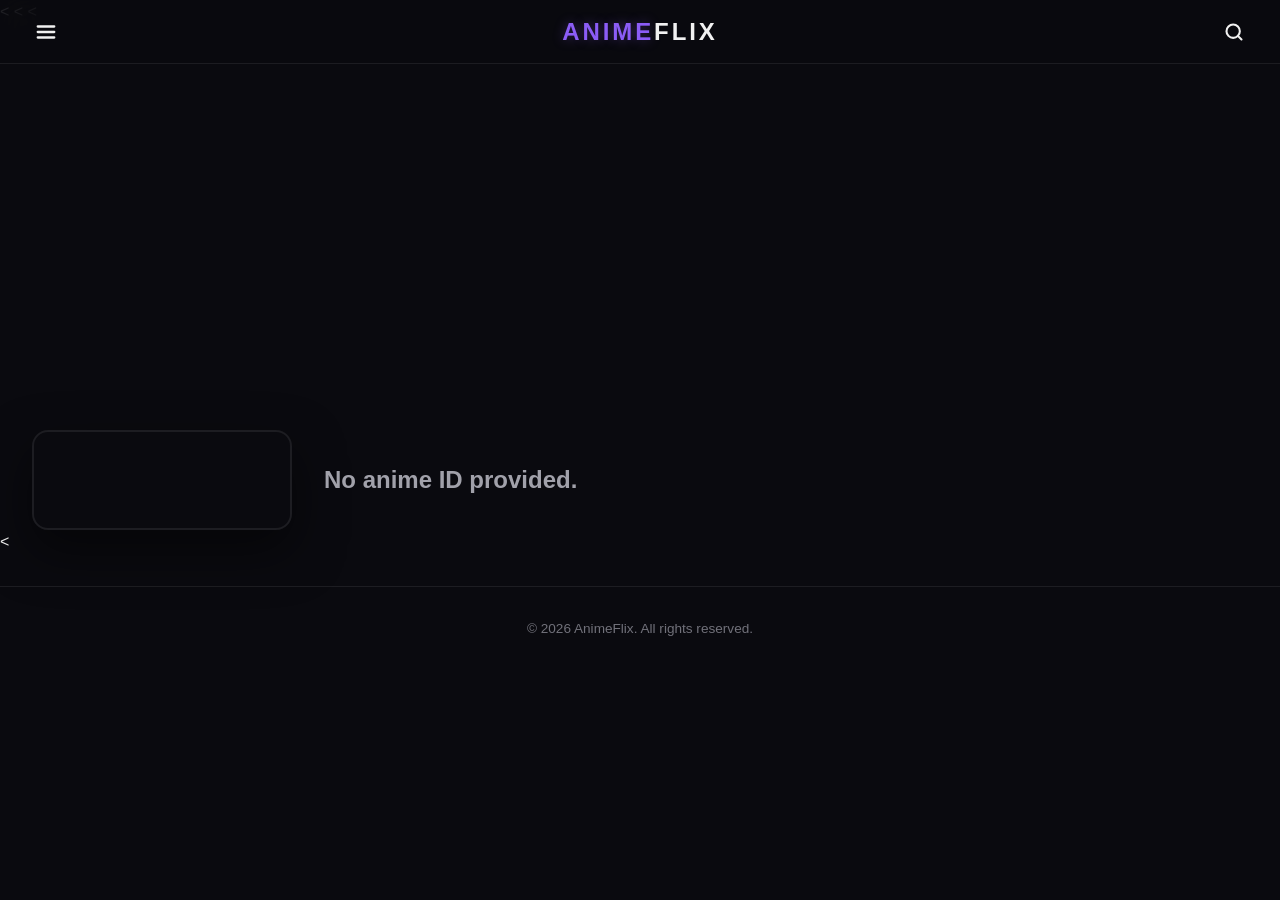
==== commit bae726fd: "Update anime.html" ====
--- a/anime.html
+++ b/anime.html
@@ -1,504 +1,301 @@
 <!DOCTYPE html>
 <html lang="en">
 <head>
-    <meta charset="UTF-8">
-    <meta name="viewport" content="width=device-width, initial-scale=1.0">
-    <meta name="description" content="Anime details – synopsis, characters, trailers, and start watching.">
-    <title>AnimeStream - Anime Details</title>
-    <style>
-        :root {
-            --bg-primary: #0a0a14;
-            --bg-secondary: #12122a;
-            --accent: #8b2be2;
-            --accent-glow: rgba(138, 43, 226, 0.5);
-            --text-primary: #fff;
-            --text-secondary: #a0a0c0;
-            --card-bg: rgba(20, 20, 35, 0.8);
-            --glass-border: rgba(255, 255, 255, 0.08);
-            --header-height: 64px;
-        }
-
-        * { margin:0; padding:0; box-sizing:border-box; }
-        html, body { overflow-x:hidden; max-width:100%; }
-        body {
-            font-family: 'Inter', 'Segoe UI', system-ui, sans-serif;
-            background: var(--bg-primary);
-            color: var(--text-primary);
-            line-height: 1.5;
-            padding-top: var(--header-height);
-            -webkit-font-smoothing: antialiased;
-        }
-        a { color:inherit; text-decoration:none; }
-        button { cursor:pointer; font-family:inherit; border:none; background:none; }
-        img { max-width:100%; display:block; }
-
-        /* Header */
-        .site-header {
-            position:fixed; top:0; left:0; width:100%; height:var(--header-height);
-            background:rgba(10,10,20,0.85); backdrop-filter:blur(16px);
-            -webkit-backdrop-filter:blur(16px); z-index:100;
-            border-bottom:1px solid rgba(255,255,255,0.06);
-        }
-        .header-inner {
-            max-width:1400px; margin:0 auto; padding:0 clamp(12px,3vw,30px);
-            height:100%; display:flex; align-items:center; justify-content:space-between;
-        }
-        .logo { display:flex; align-items:center; gap:10px; color:#fff; font-weight:800; font-size:clamp(18px,2.5vw,24px); letter-spacing:-0.5px; }
-        .logo-icon-img { width:32px; height:32px; }
-        .logo-accent { color:var(--accent); }
-        .hamburger-btn { display:flex; align-items:center; justify-content:center; padding:8px; border-radius:8px; color:#fff; }
-        .hamburger-btn:hover { background:rgba(255,255,255,0.1); }
-        .search-toggle-btn { padding:8px; border-radius:50%; display:flex; color:#fff; }
-        .search-toggle-btn:hover { background:rgba(255,255,255,0.1); }
-
-        /* Sidebar */
-        .mobile-sidebar { position:fixed; inset:0; z-index:200; display:none; }
-        .mobile-sidebar.active { display:block; }
-        .sidebar-backdrop { position:absolute; inset:0; background:rgba(0,0,0,0.7); }
-        .sidebar-panel {
-            position:absolute; top:0; left:0; bottom:0; width:min(280px,80vw);
-            background:#0d0d20; border-right:1px solid rgba(255,255,255,0.08);
-            transform:translateX(-100%); transition:0.3s cubic-bezier(0.4,0,0.2,1);
-            padding:20px; display:flex; flex-direction:column;
-        }
-        .mobile-sidebar.active .sidebar-panel { transform:translateX(0); }
-        .sidebar-header { display:flex; justify-content:space-between; align-items:center; margin-bottom:24px; }
-        .sidebar-logo { font-weight:700; font-size:18px; }
-        .sidebar-close { font-size:20px; color:#fff; }
-        .sidebar-nav { display:flex; flex-direction:column; gap:6px; }
-        .sidebar-link { padding:12px 14px; border-radius:10px; font-size:15px; color:#ccc; transition:0.2s; }
-        .sidebar-link:hover, .sidebar-link.active { background:rgba(138,43,226,0.2); color:#fff; }
-
-        /* Search overlay */
-        .search-overlay {
-            position:fixed; inset:0; z-index:300; display:none; align-items:flex-start;
-            justify-content:center; padding-top:clamp(60px,12vh,100px);
-        }
-        .search-overlay.active { display:flex; }
-        .search-overlay-backdrop { position:absolute; inset:0; background:rgba(5,5,15,0.9); backdrop-filter:blur(10px); }
-        .search-overlay-content {
-            position:relative; width:min(600px,90vw); max-width:100%; z-index:1;
-            background:rgba(18,18,40,0.8); border:1px solid rgba(255,255,255,0.1);
-            border-radius:20px; padding:20px; backdrop-filter:blur(20px);
-            box-shadow:0 25px 50px rgba(0,0,0,0.6);
-            animation:searchFadeIn 0.25s ease;
-            overflow:hidden;
-        }
-        @keyframes searchFadeIn { from {opacity:0; transform:translateY(-15px);} to {opacity:1; transform:translateY(0);} }
-        .search-input-wrap { display:flex; align-items:center; gap:12px; background:rgba(255,255,255,0.05); border-radius:14px; padding:6px 16px; border:1px solid rgba(255,255,255,0.1); }
-        .search-input-icon { flex-shrink:0; }
-        .search-input { flex:1; background:transparent; border:none; color:#fff; font-size:clamp(16px,3vw,18px); padding:12px 0; outline:none; min-width:0; }
-        .search-input::placeholder { color:#777; }
-        .search-close-btn { color:#aaa; font-size:18px; padding:6px; }
-        .search-suggestions { margin-top:14px; max-height:60vh; overflow-y:auto; overflow-x:hidden; max-width:100%; }
-        .search-suggestion-item { display:flex; align-items:center; gap:12px; padding:10px 12px; border-radius:10px; transition:0.2s; color:#ddd; text-decoration:none; }
-        .search-suggestion-item:hover { background:rgba(138,43,226,0.2); }
-        .suggestion-img { width:42px; height:58px; object-fit:cover; border-radius:6px; background:#1a1a2e; flex-shrink:0; }
-        .suggestion-info { display:flex; flex-direction:column; overflow:hidden; }
-        .suggestion-title { font-weight:600; font-size:14px; white-space:nowrap; overflow:hidden; text-overflow:ellipsis; }
-        .suggestion-meta { font-size:12px; color:#999; }
-        .search-no-results { text-align:center; color:#999; padding:20px; font-size:14px; }
-
-        /* Cinematic Banner */
-        .banner-section {
-            position:relative; width:100%; height:clamp(360px, 45vh, 520px); overflow:hidden;
-            background:#0a0a0a;
-        }
-        .banner-bg {
-            width:100%; height:100%; object-fit:cover; filter:brightness(0.45);
-        }
-        .banner-gradient {
-            position:absolute; inset:0;
-            background: linear-gradient(180deg, transparent 30%, rgba(10,10,20,0.9) 90%, var(--bg-primary) 100%);
-            z-index:2;
-        }
-        .banner-poster-wrap {
-            position:absolute; bottom:clamp(20px,4%,40px); left:clamp(20px,5vw,60px);
-            z-index:3; display:flex; align-items:flex-end; gap:20px;
-        }
-        .banner-poster {
-            width:clamp(120px,15vw,200px); border-radius:16px; border:2px solid rgba(138,43,226,0.6);
-            box-shadow:0 12px 40px rgba(138,43,226,0.3); transition:0.3s;
-        }
-        .banner-title-block {
-            padding-bottom:10px;
-        }
-        .banner-title {
-            font-size:clamp(24px, 4vw, 44px); font-weight:800; line-height:1.1;
-            text-shadow:0 2px 20px rgba(0,0,0,0.7); margin-bottom:8px;
-        }
-        .banner-meta {
-            display:flex; flex-wrap:wrap; gap:10px; margin-bottom:12px;
-        }
-        .banner-meta .badge {
-            padding:4px 14px; border-radius:20px; font-size:13px; font-weight:600;
-            backdrop-filter:blur(8px); -webkit-backdrop-filter:blur(8px);
-            background:rgba(138,43,226,0.25); border:1px solid rgba(138,43,226,0.4); color:#e0c4ff;
-            white-space:nowrap;
-        }
-        .badge.score { background:rgba(255,193,7,0.2); border-color:rgba(255,193,7,0.4); color:#ffd54f; }
-        .btn-group { display:flex; flex-wrap:wrap; gap:12px; margin-top:6px; }
-        .btn {
-            display:inline-flex; align-items:center; gap:8px; padding:12px 24px;
-            border-radius:30px; font-weight:700; font-size:14px; transition:0.3s ease;
-            text-decoration:none; white-space:nowrap;
-        }
-        .btn.primary { background:var(--accent); color:#fff; box-shadow:0 4px 20px rgba(138,43,226,0.4); }
-        .btn.primary:hover { background:#9b4de8; box-shadow:0 6px 24px rgba(138,43,226,0.6); transform:translateY(-2px); }
-        .btn.outline { background:rgba(255,255,255,0.08); color:#fff; border:1.5px solid rgba(255,255,255,0.3); backdrop-filter:blur(8px); }
-        .btn.outline:hover { background:rgba(255,255,255,0.16); border-color:rgba(255,255,255,0.5); transform:translateY(-2px); }
-
-        /* Details grid */
-        .details-grid {
-            max-width:1200px; margin:0 auto; padding:clamp(16px,4vw,40px);
-            display:grid; grid-template-columns:1fr; gap:24px;
-        }
-        .detail-block {
-            background:var(--card-bg); border:1px solid var(--glass-border);
-            border-radius:20px; padding:clamp(16px,3vw,28px);
-            backdrop-filter:blur(12px); -webkit-backdrop-filter:blur(12px);
-        }
-        .synopsis {
-            color:#ccc; line-height:1.7; font-size:clamp(14px,1.5vw,16px);
-            margin:16px 0;
-        }
-        .detail-stats {
-            display:flex; flex-wrap:wrap; gap:16px; margin-top:16px;
-            align-items:center;
-        }
-        .stat-item {
-            background:rgba(255,255,255,0.03); border-radius:12px; padding:10px 16px;
-            border:1px solid rgba(255,255,255,0.05);
-        }
-        .stat-label { font-size:11px; color:#aaa; text-transform:uppercase; letter-spacing:0.5px; }
-        .stat-value { font-size:16px; font-weight:700; }
-
-        /* Sliders for characters / relations */
-        .slider-section { margin-top:24px; }
-        .slider-header {
-            display:flex; justify-content:space-between; align-items:center; margin-bottom:12px;
-        }
-        .slider-title { font-size:20px; font-weight:700; }
-        .slider-wrapper { position:relative; overflow:hidden; }
-        .slider-track {
-            display:flex; gap:14px; overflow-x:auto; scroll-snap-type:x mandatory;
-            -webkit-overflow-scrolling:touch; padding:6px 2px 12px; cursor:grab;
-            scrollbar-width:none; user-select:none;
-        }
-        .slider-track::-webkit-scrollbar { display:none; }
-        .slider-track.dragging { cursor:grabbing; scroll-snap-type:none; }
-        .anime-card {
-            flex:0 0 auto; width:clamp(140px, 16vw, 180px); scroll-snap-align:start;
-            border-radius:14px; overflow:hidden; background:var(--card-bg);
-            border:1px solid var(--glass-border); transition:0.35s;
-            text-decoration:none; display:block;
-        }
-        .anime-card:hover { transform:translateY(-5px); box-shadow:0 14px 32px rgba(138,43,226,0.3); border-color:rgba(138,43,226,0.4); }
-        .card-img-wrap { position:relative; width:100%; aspect-ratio:2/3; overflow:hidden; background:#1a1a2e; }
-        .card-img-wrap img { width:100%; height:100%; object-fit:cover; transition:0.5s; }
-        .anime-card:hover .card-img-wrap img { transform:scale(1.06); }
-        .card-info { padding:10px 10px 12px; }
-        .card-title { font-size:13px; font-weight:600; color:#e8e8f0; display:-webkit-box; -webkit-line-clamp:2; -webkit-box-orient:vertical; overflow:hidden; }
-
-        /* Skeleton loading */
-        .skeleton {
-            background:linear-gradient(90deg, #1a1a2e 25%, #252540 50%, #1a1a2e 75%);
-            background-size:200% 100%; animation:shimmer 1.5s infinite;
-        }
-        @keyframes shimmer { 0% {background-position:-200% 0;} 100% {background-position:200% 0;} }
-        .skeleton-banner { height:clamp(360px,45vh,520px); }
-        .skeleton-block { height:200px; border-radius:20px; margin-bottom:24px; }
-
-        /* Footer */
-        .site-footer {
-            background:rgba(10,10,20,0.95); border-top:1px solid rgba(255,255,255,0.05);
-            padding:30px; text-align:center; margin-top:40px; color:#666;
-        }
-
-        @media (max-width: 768px) {
-            .banner-poster-wrap { flex-direction:column; align-items:flex-start; gap:10px; }
-            .banner-title { font-size:22px; }
-            .btn { padding:10px 18px; font-size:13px; }
-            .anime-card { width:clamp(120px,32vw,150px); }
-        }
-        @media (max-width: 480px) {
-            .banner-poster { width:100px; }
-            .banner-title { font-size:18px; }
-            .detail-block { padding:14px; }
-        }
-    </style>
+<meta charset="UTF-8">
+<meta name="viewport" content="width=device-width, initial-scale=1.0, maximum-scale=1.0, user-scalable=no, viewport-fit=cover">
+<meta name="description" content="Anime details, episodes, characters, and trailers.">
+<title>Anime Details - AnimeFlix</title>
+<style>
+/* ==================== BASE (same variables & reset) ==================== */
+*, *::before, *::after { box-sizing: border-box; margin: 0; padding: 0; }
+html, body { overflow-x: hidden; max-width: 100%; min-height: 100%; }
+body { font-family: -apple-system, BlinkMacSystemFont, 'Segoe UI', Roboto, 'Helvetica Neue', Arial, sans-serif; background: #0a0a0f; color: #f1f1f1; line-height: 1.5; -webkit-font-smoothing: antialiased; }
+a { color: inherit; text-decoration: none; }
+button { font-family: inherit; cursor: pointer; background: none; border: none; }
+img { max-width: 100%; height: auto; display: block; }
+ul { list-style: none; }
+:root {
+  --bg: #0a0a0f; --surface: #12121a; --surface-2: #1a1a25;
+  --primary: #8b5cf6; --primary-glow: rgba(139,92,246,0.35); --accent: #c084fc;
+  --text: #f1f1f1; --text-2: #a1a1aa; --text-3: #71717a;
+  --glass: rgba(18,18,26,0.75); --glass-border: rgba(255,255,255,0.08);
+  --radius: 12px; --radius-sm: 8px; --radius-lg: 16px;
+  --header-height: 64px; --gap: 16px; --transition: 0.3s cubic-bezier(0.4,0,0.2,1);
+}
+
+/* ==================== HEADER ==================== */
+.header {
+  position: fixed; top: 0; left: 0; right: 0; height: var(--header-height); z-index: 900;
+  background: rgba(10,10,15,0.85); backdrop-filter: blur(20px); -webkit-backdrop-filter: blur(20px);
+  border-bottom: 1px solid var(--glass-border); display: flex; align-items: center; justify-content: space-between;
+  padding: 0 clamp(0.75rem, 2vw, 2rem); max-width: 100vw;
+}
+.header-left, .header-right { display: flex; align-items: center; gap: 0.75rem; flex-shrink: 0; min-width: 0; }
+.header-center { position: absolute; left: 50%; transform: translateX(-50%); font-size: clamp(1.1rem, 2vw, 1.5rem); font-weight: 800; letter-spacing: 0.12em; text-transform: uppercase; white-space: nowrap; color: var(--text); pointer-events: none; }
+.logo-accent { color: var(--primary); text-shadow: 0 0 12px var(--primary-glow); }
+.icon-btn { width: 40px; height: 40px; display: flex; align-items: center; justify-content: center; background: transparent; border: none; color: var(--text); border-radius: var(--radius-sm); transition: background var(--transition), color var(--transition); -webkit-tap-highlight-color: transparent; flex-shrink: 0; }
+.icon-btn:hover { background: var(--surface-2); color: var(--primary); }
+@media (max-width: 480px) { .icon-btn { width: 36px; height: 36px; } .header-center { font-size: 1rem; letter-spacing: 0.08em; } }
+
+/* ==================== SIDEBAR ==================== */
+.sidebar-overlay { position: fixed; inset: 0; z-index: 1099; background: rgba(0,0,0,0.6); opacity: 0; pointer-events: none; transition: opacity var(--transition); }
+.sidebar-overlay.active { opacity: 1; pointer-events: auto; }
+.sidebar { position: fixed; top: 0; left: 0; bottom: 0; width: min(300px, 85vw); background: var(--surface); z-index: 1100; transform: translateX(-100%); transition: transform var(--transition); border-right: 1px solid var(--glass-border); padding: 1.5rem; overflow-y: auto; }
+.sidebar.active { transform: translateX(0); }
+.sidebar-header { display: flex; align-items: center; justify-content: space-between; margin-bottom: 2rem; }
+.sidebar-title { font-size: 1.25rem; font-weight: 700; }
+.sidebar-nav a { display: block; padding: 0.875rem 1rem; border-radius: var(--radius-sm); color: var(--text-2); font-weight: 500; transition: background var(--transition), color var(--transition); margin-bottom: 0.25rem; }
+.sidebar-nav a:hover, .sidebar-nav a.active { background: rgba(139,92,246,0.15); color: var(--primary); }
+
+/* ==================== SEARCH OVERLAY ==================== */
+.search-overlay { position: fixed; inset: 0; z-index: 1000; background: rgba(10,10,15,0.97); backdrop-filter: blur(40px); -webkit-backdrop-filter: blur(40px); display: flex; flex-direction: column; opacity: 0; pointer-events: none; transition: opacity 0.3s ease; padding: calc(var(--header-height) + 1rem) clamp(1rem, 3vw, 3rem) 2rem; max-width: 100vw; overflow-x: hidden; }
+.search-overlay.active { opacity: 1; pointer-events: auto; }
+.search-top { width: 100%; max-width: 900px; margin: 0 auto 1.5rem; display: flex; align-items: center; gap: 0.75rem; }
+.search-input-wrap { flex: 1; position: relative; min-width: 0; }
+.search-input-wrap svg { position: absolute; left: 1rem; top: 50%; transform: translateY(-50%); color: var(--text-3); pointer-events: none; }
+.search-input { width: 100%; padding: 0.875rem 1rem 0.875rem 2.75rem; font-size: clamp(1rem, 2vw, 1.25rem); background: var(--surface); border: 2px solid var(--glass-border); border-radius: var(--radius-lg); color: var(--text); outline: none; transition: border-color var(--transition), box-shadow var(--transition); }
+.search-input:focus { border-color: var(--primary); box-shadow: 0 0 0 4px var(--primary-glow); }
+.search-close-btn { width: 44px; height: 44px; display: flex; align-items: center; justify-content: center; background: var(--surface-2); border: none; color: var(--text); border-radius: 50%; flex-shrink: 0; transition: background var(--transition); }
+.search-close-btn:hover { background: var(--primary); color: white; }
+.search-results { flex: 1; overflow-y: auto; overflow-x: hidden; width: 100%; max-width: 900px; margin: 0 auto; -webkit-overflow-scrolling: touch; }
+.search-loading, .search-empty { text-align: center; color: var(--text-3); padding: 3rem 1rem; font-size: 1rem; }
+.search-result-item { display: flex; align-items: center; gap: 1rem; padding: 0.75rem; border-radius: var(--radius); background: var(--surface); margin-bottom: 0.5rem; border: 1px solid var(--glass-border); transition: background var(--transition), border-color var(--transition); max-width: 100%; }
+.search-result-item:hover { background: var(--surface-2); border-color: var(--primary); }
+.search-result-item img { width: 56px; height: 80px; object-fit: cover; border-radius: var(--radius-sm); flex-shrink: 0; background: var(--surface-2); }
+.search-result-info { min-width: 0; flex: 1; }
+.search-result-title { font-weight: 600; color: var(--text); white-space: nowrap; overflow: hidden; text-overflow: ellipsis; font-size: clamp(0.875rem, 1.5vw, 1rem); }
+.search-result-meta { font-size: 0.8rem; color: var(--text-3); margin-top: 0.25rem; }
+
+/* ==================== ANIME DETAILS ==================== */
+.anime-banner { position: relative; width: 100%; height: clamp(280px, 38vh, 480px); background-size: cover; background-position: center 20%; margin-top: var(--header-height); }
+.anime-banner-overlay { position: absolute; inset: 0; background: linear-gradient(to top, var(--bg) 0%, rgba(10,10,15,0.75) 60%, rgba(10,10,15,0.3) 100%); }
+.anime-main { display: flex; gap: 2rem; margin-top: -80px; position: relative; z-index: 2; padding-bottom: 3rem; }
+.container { width: 100%; max-width: 1400px; margin: 0 auto; padding: 0 clamp(1rem, 3vw, 2rem); }
+.anime-poster { flex-shrink: 0; width: min(260px, 35vw); border-radius: var(--radius-lg); overflow: hidden; border: 2px solid var(--glass-border); box-shadow: 0 20px 50px rgba(0,0,0,0.5); }
+.anime-poster img { width: 100%; aspect-ratio: 2/3; object-fit: cover; }
+.anime-info { flex: 1; min-width: 0; }
+.anime-title { font-size: clamp(1.6rem, 3vw, 2.4rem); font-weight: 800; line-height: 1.1; margin-bottom: 0.5rem; }
+.anime-meta { display: flex; flex-wrap: wrap; gap: 0.75rem; color: var(--text-2); font-size: 0.9rem; margin-bottom: 1rem; }
+.anime-meta span { display: flex; align-items: center; gap: 0.25rem; }
+.anime-actions { display: flex; gap: 0.75rem; flex-wrap: wrap; margin-bottom: 1.5rem; }
+.btn { display: inline-flex; align-items: center; justify-content: center; gap: 0.5rem; padding: 0.75rem 1.5rem; border-radius: var(--radius); font-weight: 600; font-size: clamp(0.85rem, 1vw, 0.95rem); border: none; transition: transform var(--transition), box-shadow var(--transition); white-space: nowrap; }
+.btn:hover { transform: translateY(-2px); }
+.btn-primary { background: var(--primary); color: white; box-shadow: 0 4px 20px var(--primary-glow); }
+.btn-secondary { background: var(--glass); color: var(--text); border: 1px solid var(--glass-border); backdrop-filter: blur(10px); }
+.btn-secondary:hover { background: var(--surface-2); border-color: var(--primary); }
+.anime-synopsis { color: var(--text-2); line-height: 1.7; font-size: clamp(0.85rem, 1.1vw, 0.95rem); margin-bottom: 1.5rem; max-width: 800px; }
+.genre-tag { display: inline-block; padding: 0.35rem 0.75rem; border-radius: 20px; background: rgba(139,92,246,0.15); border: 1px solid rgba(139,92,246,0.3); color: var(--accent); font-size: 0.8rem; font-weight: 600; margin: 0 0.5rem 0.5rem 0; }
+.section-block { margin-top: 2.5rem; }
+.section-block h3 { font-size: clamp(1.1rem, 2vw, 1.4rem); font-weight: 700; margin-bottom: 1rem; display: flex; align-items: center; gap: 0.5rem; }
+.section-block h3::before { content: ''; width: 4px; height: 1.1em; background: var(--primary); border-radius: 2px; }
+.trailer-wrap { position: relative; width: 100%; max-width: 900px; aspect-ratio: 16/9; border-radius: var(--radius-lg); overflow: hidden; border: 1px solid var(--glass-border); background: #000; }
+.trailer-wrap iframe { width: 100%; height: 100%; border: none; }
+.episode-grid { display: grid; grid-template-columns: repeat(auto-fill, minmax(120px, 1fr)); gap: 0.75rem; }
+.episode-btn { padding: 0.75rem; border-radius: var(--radius-sm); background: var(--surface); border: 1px solid var(--glass-border); color: var(--text); font-weight: 600; text-align: center; transition: background var(--transition), border-color var(--transition), color var(--transition); }
+.episode-btn:hover { background: var(--primary); border-color: var(--primary); color: white; }
+.char-grid { display: grid; grid-template-columns: repeat(auto-fill, minmax(130px, 1fr)); gap: var(--gap); }
+.char-card { background: var(--surface); border-radius: var(--radius); overflow: hidden; border: 1px solid var(--glass-border); text-align: center; transition: transform var(--transition); }
+.char-card:hover { transform: translateY(-4px); }
+.char-card img { width: 100%; aspect-ratio: 1/1; object-fit: cover; }
+.char-name { font-size: 0.8rem; font-weight: 600; padding: 0.5rem; white-space: nowrap; overflow: hidden; text-overflow: ellipsis; color: var(--text); }
+.slider-container { position: relative; width: 100%; overflow: hidden; }
+.slider-track { display: flex; gap: var(--gap); overflow-x: auto; scroll-snap-type: x mandatory; scroll-behavior: smooth; -webkit-overflow-scrolling: touch; scrollbar-width: none; padding: 4px 0; }
+.slider-track::-webkit-scrollbar { display: none; }
+.anime-card { position: relative; border-radius: var(--radius); overflow: hidden; background: var(--surface); cursor: pointer; flex: 0 0 auto; width: calc((100% - (var(--visible, 5) - 1) * var(--gap)) / var(--visible, 5)); scroll-snap-align: start; transition: transform var(--transition), box-shadow var(--transition); border: 1px solid var(--glass-border); }
+.anime-card:hover { transform: translateY(-6px) scale(1.02); box-shadow: 0 12px 40px rgba(0,0,0,0.4), 0 0 20px var(--primary-glow); border-color: rgba(139,92,246,0.3); }
+.card-image-wrapper { position: relative; aspect-ratio: 2/3; overflow: hidden; }
+.card-image-wrapper img { width: 100%; height: 100%; object-fit: cover; }
+.card-badges { position: absolute; top: 8px; left: 8px; right: 8px; display: flex; flex-wrap: wrap; gap: 4px; z-index: 2; }
+.badge { font-size: 0.65rem; font-weight: 700; text-transform: uppercase; letter-spacing: 0.05em; padding: 3px 6px; border-radius: 4px; backdrop-filter: blur(4px); }
+.badge-score { background: rgba(0,0,0,0.75); color: #fbbf24; } .badge-type { background: rgba(255,255,255,0.2); color: white; } .badge-hd { background: var(--primary); color: white; }
+.card-info { position: absolute; bottom: 0; left: 0; right: 0; padding: 10px; background: linear-gradient(to top, rgba(0,0,0,0.95) 0%, transparent 100%); }
+.card-title { font-size: clamp(0.75rem, 0.9vw, 0.9rem); font-weight: 600; white-space: nowrap; overflow: hidden; text-overflow: ellipsis; color: var(--text); }
+.skeleton-card { background: var(--surface); border: 1px solid var(--glass-border); pointer-events: none; }
+.skeleton-img { width: 100%; aspect-ratio: 2/3; background: linear-gradient(90deg, var(--surface-2) 25%, #252530 50%, var(--surface-2) 75%); background-size: 200% 100%; animation: shimmer 1.5s infinite; }
+.skeleton-text { height: 16px; margin: 10px; background: linear-gradient(90deg, var(--surface-2) 25%, #252530 50%, var(--surface-2) 75%); background-size: 200% 100%; animation: shimmer 1.5s infinite; border-radius: 4px; }
+@keyframes shimmer { 0% { background-position: 200% 0; } 100% { background-position: -200% 0; } }
+.footer { border-top: 1px solid var(--glass-border); padding: 2rem clamp(1rem, 3vw, 2rem); text-align: center; color: var(--text-3); font-size: 0.85rem; margin-top: 2rem; }
+@media (max-width: 768px) {
+  .anime-main { flex-direction: column; align-items: center; margin-top: -60px; }
+  .anime-poster { width: min(200px, 55vw); }
+  .anime-info { width: 100%; text-align: center; }
+  .anime-synopsis { text-align: left; }
+  .anime-actions { justify-content: center; }
+  .anime-card { width: calc((100% - (3 - 1) * var(--gap)) / 3); }
+}
+@media (min-width: 769px) and (max-width: 1024px) { .anime-card { width: calc((100% - (4 - 1) * var(--gap)) / 4); } }
+@media (min-width: 1025px) { .anime-card { width: calc((100% - (5 - 1) * var(--gap)) / 5); } }
+</style>
 </head>
 <body>
-    <!-- Header -->
-    <header class="site-header">
-        <div class="header-inner">
-            <button class="hamburger-btn" id="hamburgerBtn" aria-label="Menu">
-                <svg width="22" height="18"><rect width="22" height="2.5" rx="1.25" fill="currentColor"/><rect y="7.5" width="22" height="2.5" rx="1.25" fill="currentColor"/><rect y="15" width="22" height="2.5" rx="1.25" fill="currentColor"/></svg>
-            </button>
-            <a href="index.html" class="logo">
-                <img class="logo-icon-img" src="data:image/svg+xml,%3Csvg xmlns='http://www.w3.org/2000/svg' viewBox='0 0 32 32'%3E%3Ccircle cx='16' cy='16' r='16' fill='%238b2be2'/%3E%3Cpolygon points='12,8 24,16 12,24' fill='white'/%3E%3C/svg%3E" alt="">
-                Anime<span class="logo-accent">Stream</span>
-            </a>
-            <button class="search-toggle-btn" id="searchToggleBtn" aria-label="Search">
-                <svg width="20" height="20" viewBox="0 0 24 24" fill="none" stroke="currentColor" stroke-width="2.5"><circle cx="11" cy="11" r="8"/><line x1="21" y1="21" x2="16.65" y2="16.65"/></svg>
-            </button>
-        </div>
-    </header>
-
-    <!-- Sidebar -->
-    <aside class="mobile-sidebar" id="mobileSidebar">
-        <div class="sidebar-backdrop" id="sidebarBackdrop"></div>
-        <div class="sidebar-panel">
-            <div class="sidebar-header">
-                <span class="sidebar-logo">AnimeStream</span>
-                <button class="sidebar-close" id="sidebarClose">✕</button>
-            </div>
-            <nav class="sidebar-nav">
-                <a href="index.html" class="sidebar-link">🏠 Home</a>
-                <a href="search.html" class="sidebar-link">🔍 Browse</a>
-                <a href="schedule.html" class="sidebar-link">📅 Schedule</a>
-                <a href="creator.html" class="sidebar-link">👤 Creator</a>
-            </nav>
-        </div>
-    </aside>
-
-    <!-- Search overlay -->
-    <div class="search-overlay" id="searchOverlay">
-        <div class="search-overlay-backdrop" id="searchBackdrop"></div>
-        <div class="search-overlay-content">
-            <div class="search-input-wrap">
-                <svg class="search-input-icon" width="22" height="22" viewBox="0 0 24 24" fill="none" stroke="#8b2be2" stroke-width="2.5"><circle cx="11" cy="11" r="8"/><line x1="21" y1="21" x2="16.65" y2="16.65"/></svg>
-                <input type="text" class="search-input" id="searchInput" placeholder="Search anime..." autocomplete="off">
-                <button class="search-close-btn" id="searchCloseBtn">✕</button>
-            </div>
-            <div class="search-suggestions" id="searchSuggestions"></div>
-        </div>
+
+<<header class="header" role="banner">
+  <div class="header-left">
+    <button class="icon-btn menu-btn" id="menu-btn" aria-label="Open menu">
+      <svg width="22" height="22" viewBox="0 0 24 24" fill="none" stroke="currentColor" stroke-width="2.5" stroke-linecap="round"><line x1="3" y1="6" x2="21" y2="6"/><line x1="3" y1="12" x2="21" y2="12"/><line x1="3" y1="18" x2="21" y2="18"/></svg>
+    </button>
+  </div>
+  <div class="header-center"><span class="logo-accent">Anime</span>Flix</div>
+  <div class="header-right">
+    <button class="icon-btn search-btn" id="search-btn" aria-label="Search">
+      <svg width="20" height="20" viewBox="0 0 24 24" fill="none" stroke="currentColor" stroke-width="2.5" stroke-linecap="round" stroke-linejoin="round"><circle cx="11" cy="11" r="8"/><line x1="21" y1="21" x2="16.65" y2="16.65"/></svg>
+    </button>
+  </div>
+</header>
+
+<div class="sidebar-overlay" id="sidebar-overlay"></div>
+<<aside class="sidebar" id="sidebar" role="navigation" aria-label="Main navigation">
+  <div class="sidebar-header">
+    <span class="sidebar-title"><span style="color:var(--primary)">Anime</span>Flix</span>
+    <button class="icon-btn" id="sidebar-close" aria-label="Close menu">
+      <svg width="22" height="22" viewBox="0 0 24 24" fill="none" stroke="currentColor" stroke-width="2.5" stroke-linecap="round"><line x1="18" y1="6" x2="6" y2="18"/><line x1="6" y1="6" x2="18" y2="18"/></svg>
+    </button>
+  </div>
+  <nav class="sidebar-nav">
+    <a href="index.html">Home</a><a href="search.html">Browse</a><a href="schedule.html">Schedule</a><a href="creator.html">Creator</a>
+  </nav>
+</aside>
+
+<div class="search-overlay" id="search-overlay" role="dialog" aria-modal="true" aria-label="Search anime">
+  <div class="search-top">
+    <div class="search-input-wrap">
+      <svg width="20" height="20" viewBox="0 0 24 24" fill="none" stroke="currentColor" stroke-width="2.5" stroke-linecap="round" stroke-linejoin="round"><circle cx="11" cy="11" r="8"/><line x1="21" y1="21" x2="16.65" y2="16.65"/></svg>
+      <input type="text" class="search-input" id="search-input" placeholder="Search anime titles..." autocomplete="off" aria-label="Search anime">
     </div>
-
-    <!-- Main Content -->
-    <main id="mainContent">
-        <!-- Skeleton loading -->
-        <div id="skeletonLoader">
-            <div class="skeleton skeleton-banner"></div>
-            <div class="details-grid">
-                <div class="skeleton skeleton-block"></div>
-                <div class="skeleton skeleton-block" style="height:160px;"></div>
-            </div>
-        </div>
-    </main>
-
-    <footer class="site-footer">© 2025 AnimeStream</footer>
-
-    <script>
-        (function() {
-            const params = new URLSearchParams(window.location.search);
-            const animeId = params.get('id');
-            if (!animeId) {
-                document.getElementById('mainContent').innerHTML = '<div style="text-align:center;padding:80px;color:#ff6b6b;">No anime ID provided.</div>';
-                return;
-            }
-
-            const API = 'https://api.jikan.moe/v4';
-            const CACHE_PREFIX = 'anime_detail_';
-
-            function getCache(key) {
-                try {
-                    const entry = localStorage.getItem(CACHE_PREFIX + key);
-                    if (!entry) return null;
-                    const parsed = JSON.parse(entry);
-                    if (Date.now() - parsed.t > 15 * 60 * 1000) { localStorage.removeItem(CACHE_PREFIX + key); return null; }
-                    return parsed.d;
-                } catch (e) { return null; }
-            }
-            function setCache(key, data) {
-                try { localStorage.setItem(CACHE_PREFIX + key, JSON.stringify({ d: data, t: Date.now() })); } catch (e) {}
-            }
-
-            async function fetchWithRetry(url, retries = 2, timeout = 12000) {
-                const controller = new AbortController();
-                const timer = setTimeout(() => controller.abort(), timeout);
-                for (let i = 0; i <= retries; i++) {
-                    try {
-                        const res = await fetch(url, { signal: controller.signal });
-                        clearTimeout(timer);
-                        if (!res.ok) throw new Error(`HTTP ${res.status}`);
-                        return await res.json();
-                    } catch (err) {
-                        clearTimeout(timer);
-                        if (i === retries) throw err;
-                        await new Promise(r => setTimeout(r, 1000 * (i + 1)));
-                    }
-                }
-            }
-
-            async function fetchAPI(endpoint, cacheKey) {
-                if (cacheKey) {
-                    const cached = getCache(cacheKey);
-                    if (cached) return cached;
-                }
-                const data = await fetchWithRetry(`${API}${endpoint}`);
-                if (cacheKey && data && data.data) setCache(cacheKey, data);
-                return data;
-            }
-
-            function escapeHTML(str) {
-                const div = document.createElement('div');
-                div.textContent = str || '';
-                return div.innerHTML;
-            }
-
-            function buildPage(anime, characters, relations) {
-                const main = document.getElementById('mainContent');
-                document.getElementById('skeletonLoader')?.remove();
-
-                const bannerImg = anime.images?.webp?.large_image_url || anime.images?.jpg?.large_image_url || '';
-                const posterImg = anime.images?.webp?.image_url || anime.images?.jpg?.image_url || '';
-                const title = anime.title_english || anime.title || 'Unknown';
-                const synopsis = anime.synopsis || 'No synopsis available.';
-                const score = anime.score || 'N/A';
-                const episodes = anime.episodes || '?';
-                const type = anime.type || 'TV';
-                const status = anime.status || 'Unknown';
-                const studios = (anime.studios || []).map(s => s.name).join(', ');
-                const genres = (anime.genres || []).map(g => g.name).join(' · ');
-                const trailer = anime.trailer?.embed_url;
-
-                main.innerHTML = `
-                    <div class="banner-section">
-                        <img class="banner-bg" src="${bannerImg}" alt="" onerror="this.style.display='none'">
-                        <div class="banner-gradient"></div>
-                        <div class="banner-poster-wrap">
-                            <img class="banner-poster" src="${posterImg}" alt="${escapeHTML(title)}" onerror="this.src='data:image/svg+xml,<svg xmlns=%22http://www.w3.org/2000/svg%22 width=%22200%22 height=%22300%22><rect fill=%22%231a1a2e%22 width=%22200%22 height=%22300%22/></svg>'">
-                            <div class="banner-title-block">
-                                <h1 class="banner-title">${escapeHTML(title)}</h1>
-                                <div class="banner-meta">
-                                    <span class="badge score">⭐ ${score}</span>
-                                    <span class="badge">${type}</span>
-                                    <span class="badge">${episodes} eps</span>
-                                    <span class="badge">${status}</span>
-                                </div>
-                                <div class="btn-group">
-                                    <a href="watch.html?id=${anime.mal_id}&ep=1" class="btn primary">▶ Watch Now</a>
-                                    ${trailer ? `<a href="${trailer}" target="_blank" class="btn outline">🎬 Trailer</a>` : ''}
-                                </div>
-                            </div>
-                        </div>
-                    </div>
-                    <div class="details-grid">
-                        <div class="detail-block">
-                            <div class="synopsis">${escapeHTML(synopsis)}</div>
-                            <div class="detail-stats">
-                                ${genres ? `<div class="stat-item"><div class="stat-label">Genres</div><div class="stat-value" style="font-size:14px;">${escapeHTML(genres)}</div></div>` : ''}
-                                ${studios ? `<div class="stat-item"><div class="stat-label">Studio</div><div class="stat-value">${escapeHTML(studios)}</div></div>` : ''}
-                                <div class="stat-item"><div class="stat-label">Rating</div><div class="stat-value">${score}</div></div>
-                            </div>
-                        </div>
-                        ${characters && characters.length > 0 ? `
-                        <div class="detail-block">
-                            <div class="slider-header"><h2 class="slider-title">Characters</h2></div>
-                            <div class="slider-wrapper">
-                                <div class="slider-track" id="charSlider">
-                                    ${characters.slice(0,18).map(c => `
-                                        <a href="#" class="anime-card" onclick="return false;">
-                                            <div class="card-img-wrap">
-                                                <img src="${c.character.images?.webp?.image_url || c.character.images?.jpg?.image_url}" alt="${escapeHTML(c.character.name)}" loading="lazy" onerror="this.src='data:image/svg+xml,<svg xmlns=%22http://www.w3.org/2000/svg%22 width=%22180%22 height=%22270%22><rect fill=%22%231a1a2e%22 width=%22180%22 height=%22270%22/></svg>'">
-                                            </div>
-                                            <div class="card-info"><div class="card-title">${escapeHTML(c.character.name)}</div></div>
-                                        </a>
-                                    `).join('')}
-                                </div>
-                            </div>
-                        </div>` : ''}
-                        ${relations && relations.length > 0 ? `
-                        <div class="detail-block">
-                            <div class="slider-header"><h2 class="slider-title">Related Anime</h2></div>
-                            <div class="slider-wrapper">
-                                <div class="slider-track" id="relSlider">
-                                    ${relations.map(r => r.entry?.[0] ? `
-                                        <a href="anime.html?id=${r.entry[0].mal_id}" class="anime-card">
-                                            <div class="card-img-wrap">
-                                                <img src="${r.entry[0].images?.webp?.image_url || r.entry[0].images?.jpg?.image_url}" alt="${escapeHTML(r.entry[0].name)}" loading="lazy" onerror="this.src='data:image/svg+xml,<svg xmlns=%22http://www.w3.org/2000/svg%22 width=%22180%22 height=%22270%22><rect fill=%22%231a1a2e%22 width=%22180%22 height=%22270%22/></svg>'">
-                                            </div>
-                                            <div class="card-info"><div class="card-title">${escapeHTML(r.entry[0].name)}</div></div>
-                                        </a>
-                                    ` : '').join('')}
-                                </div>
-                            </div>
-                        </div>` : ''}
-                    </div>
-                `;
-            }
-
-            function showError(msg) {
-                document.getElementById('mainContent').innerHTML = `
-                    <div style="text-align:center;padding:80px 20px;">
-                        <p style="color:#ff6b6b;font-size:18px;margin-bottom:20px;">${msg}</p>
-                        <button onclick="location.reload()" class="btn primary">Retry</button>
-                    </div>`;
-            }
-
-            (async () => {
-                try {
-                    const [animeData, charsData, relsData] = await Promise.allSettled([
-                        fetchAPI(`/anime/${animeId}/full`, `anime_${animeId}`),
-                        fetchAPI(`/anime/${animeId}/characters`, `char_${animeId}`),
-                        fetchAPI(`/anime/${animeId}/relations`, `rel_${animeId}`)
-                    ]);
-                    if (animeData.status === 'rejected' || !animeData.value?.data) throw new Error('Could not load anime');
-                    buildPage(
-                        animeData.value.data,
-                        charsData.status === 'fulfilled' ? charsData.value?.data : [],
-                        relsData.status === 'fulfilled' ? relsData.value?.data : []
-                    );
-                } catch (e) {
-                    showError('Failed to load anime details. Please try again.');
-                }
-            })();
-
-            // ---------- UI Interactions ----------
-            document.getElementById('hamburgerBtn').addEventListener('click', () => document.getElementById('mobileSidebar').classList.add('active'));
-            document.getElementById('sidebarBackdrop').addEventListener('click', () => document.getElementById('mobileSidebar').classList.remove('active'));
-            document.getElementById('sidebarClose').addEventListener('click', () => document.getElementById('mobileSidebar').classList.remove('active'));
-
-            const searchToggle = document.getElementById('searchToggleBtn');
-            const searchOverlay = document.getElementById('searchOverlay');
-            const searchBackdrop = document.getElementById('searchBackdrop');
-            const searchClose = document.getElementById('searchCloseBtn');
-            const searchInput = document.getElementById('searchInput');
-            const searchSuggestions = document.getElementById('searchSuggestions');
-            let searchTimer;
-
-            searchToggle.addEventListener('click', () => { searchOverlay.classList.add('active'); setTimeout(() => searchInput.focus(), 150); });
-            searchBackdrop.addEventListener('click', () => searchOverlay.classList.remove('active'));
-            searchClose.addEventListener('click', () => searchOverlay.classList.remove('active'));
-            document.addEventListener('keydown', (e) => { if (e.key === 'Escape' && searchOverlay.classList.contains('active')) searchOverlay.classList.remove('active'); });
-
-            searchInput.addEventListener('input', (e) => {
-                clearTimeout(searchTimer);
-                const q = e.target.value.trim();
-                if (q.length < 2) { searchSuggestions.innerHTML = ''; return; }
-                searchTimer = setTimeout(async () => {
-                    try {
-                        const data = await fetchAPI(`/anime?q=${encodeURIComponent(q)}&limit=6&sfw=true`);
-                        if (data?.data?.length) {
-                            searchSuggestions.innerHTML = data.data.map(a => `
-                                <a href="anime.html?id=${a.mal_id}" class="search-suggestion-item">
-                                    <img src="${a.images?.webp?.small_image_url || a.images?.jpg?.small_image_url || ''}" class="suggestion-img" onerror="this.src='data:image/svg+xml,<svg xmlns=%22http://www.w3.org/2000/svg%22 width=%2250%22 height=%2270%22><rect fill=%22%231a1a2e%22 width=%2250%22 height=%2270%22/></svg>'">
-                                    <div class="suggestion-info">
-                                        <span class="suggestion-title">${escapeHTML(a.title)}</span>
-                                        <span class="suggestion-meta">${a.type||'TV'} · ${a.score||'?'} ⭐</span>
-                                    </div>
-                                </a>
-                            `).join('');
-                        } else {
-                            searchSuggestions.innerHTML = '<div class="search-no-results">No results found</div>';
-                        }
-                    } catch (err) {
-                        searchSuggestions.innerHTML = '<div class="search-no-results">Search unavailable</div>';
-                    }
-                }, 350);
-            });
-        })();
-    </script>
+    <button class="search-close-btn" id="search-close" aria-label="Close search">
+      <svg width="20" height="20" viewBox="0 0 24 24" fill="none" stroke="currentColor" stroke-width="2.5" stroke-linecap="round"><line x1="18" y1="6" x2="6" y2="18"/><line x1="6" y1="6" x2="18" y2="18"/></svg>
+    </button>
+  </div>
+  <div class="search-results" id="search-results"></div>
+</div>
+
+<<main>
+  <div class="anime-banner" id="anime-banner">
+    <div class="anime-banner-overlay"></div>
+  </div>
+  <div class="container anime-main" id="anime-main">
+    <div class="anime-poster" id="anime-poster"></div>
+    <div class="anime-info" id="anime-info"></div>
+  </div>
+  <div class="container">
+    <div class="section-block" id="trailer-section" style="display:none"><h3>Trailer</h3><div class="trailer-wrap" id="trailer-wrap"></div></div>
+    <div class="section-block" id="episodes-section" style="display:none"><h3>Episodes</h3><div class="episode-grid" id="episode-grid"></div></div>
+    <div class="section-block" id="chars-section" style="display:none"><h3>Characters</h3><div class="char-grid" id="char-grid"></div></div>
+    <div class="section-block" id="recs-section" style="display:none"><h3>Recommendations</h3><div class="slider-container"><div class="slider-track" id="recs-track"></div></div></div>
+  </div>
+</main>
+
+<<footer class="footer"><p>© 2026 AnimeFlix. All rights reserved.</p></footer>
+
+<script>
+class JikanAPI {
+  constructor() { this.base='https://api.jikan.moe/v4'; this.prefix='af_cache_'; this.ttl=8*60*1000; this.timeout=10000; this.retries=3; this.delay=1200; }
+  key(ep){return this.prefix+ep.replace(/[^a-zA-Z0-9]/g,'_');}
+  getCache(ep){try{const r=localStorage.getItem(this.key(ep));if(!r)return null;const p=JSON.parse(r);if(Date.now()-p.ts>this.ttl)return null;return p.data;}catch(e){return null;}}
+  setCache(ep,data){try{localStorage.setItem(this.key(ep),JSON.stringify({data,ts:Date.now()}));}catch(e){}}
+  async fetch(url,signal){const c=new AbortController();const t=setTimeout(()=>c.abort(),this.timeout);try{const r=await fetch(url,{signal:signal||c.signal});clearTimeout(t);return r;}catch(e){clearTimeout(t);throw e;}}
+  async get(ep,signal){const c=this.getCache(ep);if(c)return c;let last;for(let i=0;i<<this.retries;i++){try{if(i>0)await new Promise(r=>setTimeout(r,i*this.delay));const r=await this.fetch(`${this.base}${ep}`,signal);if(!r.ok)throw new Error('HTTP '+r.status);const j=await r.json();if(!j||!j.data)throw new Error('Empty');this.setCache(ep,j.data);return j.data;}catch(e){last=e;}}console.error('API fail',ep,last);return null;}
+}
+const $=s=>document.querySelector(s);
+function initSidebar(){const m=$('#menu-btn'),s=$('#sidebar'),o=$('#sidebar-overlay'),c=$('#sidebar-close');const op=()=>{s.classList.add('active');o.classList.add('active');document.body.style.overflow='hidden';};const cl=()=>{s.classList.remove('active');o.classList.remove('active');document.body.style.overflow='';};m.addEventListener('click',op);c.addEventListener('click',cl);o.addEventListener('click',cl);}
+class SearchOverlay{constructor(api){this.api=api;this.overlay=$('#search-overlay');this.input=$('#search-input');this.results=$('#search-results');this.openBtn=$('#search-btn');this.closeBtn=$('#search-close');this.timer=null;this.isOpen=false;this.bind();}bind(){this.openBtn.addEventListener('click',()=>this.open());this.closeBtn.addEventListener('click',()=>this.close());this.overlay.addEventListener('click',e=>{if(e.target===this.overlay)this.close();});this.input.addEventListener('input',e=>this.onInput(e.target.value));document.addEventListener('keydown',e=>{if(e.key==='/'&&!this.isOpen){e.preventDefault();this.open();}if(e.key==='Escape'&&this.isOpen)this.close();});}open(){this.isOpen=true;this.overlay.classList.add('active');document.body.style.overflow='hidden';setTimeout(()=>this.input.focus(),50);}close(){this.isOpen=false;this.overlay.classList.remove('active');document.body.style.overflow='';this.input.value='';this.results.innerHTML='';}onInput(q){clearTimeout(this.timer);if(!q.trim()){this.results.innerHTML='';return;}this.results.innerHTML='<div class="search-loading">Searching...</div>';this.timer=setTimeout(()=>this.search(q.trim()),350);}async search(q){const d=await this.api.get(`/anime?q=${encodeURIComponent(q)}&limit=10&sfw=true`);if(!d||!d.length){this.results.innerHTML='<div class="search-empty">No results</div>';return;}this.results.innerHTML='';const f=document.createDocumentFragment();d.forEach(a=>{const el=document.createElement('a');el.className='search-result-item';el.href=`anime.html?id=${a.mal_id}`;const img=a.images?.jpg?.image_url||'';const t=a.title_english||a.title||'Unknown';el.innerHTML=`<img src="${img}" alt="" loading="lazy" onerror="this.style.display='none'"><div class="search-result-info"><div class="search-result-title">${t}</div><div class="search-result-meta">${a.type||'TV'} • ${a.score?'★ '+a.score:'No score'}</div></div>`;f.appendChild(el);});this.results.appendChild(f);}}
+
+function createCard(a){const el=document.createElement('div');el.className='anime-card';el.onclick=()=>location.href=`anime.html?id=${a.mal_id}`;const img=a.images?.jpg?.large_image_url||a.images?.jpg?.image_url||'';const t=a.title_english||a.title||'Unknown';const s=a.score?a.score.toFixed(1):'N/A';const ty=a.type||'TV';el.innerHTML=`<div class="card-image-wrapper"><img src="${img}" alt="${t.replace(/"/g,'&quot;')}" loading="lazy" onerror="this.style.opacity=0.5"><div class="card-badges"><span class="badge badge-score">★ ${s}</span><span class="badge badge-type">${ty}</span><span class="badge badge-hd">HD</span></div></div><div class="card-info"><div class="card-title" title="${t.replace(/"/g,'&quot;')}">${t}</div></div>`;return el;}
+
+async function loadAnime(){
+  const api=new JikanAPI();
+  initSidebar();
+  new SearchOverlay(api);
+  const params=new URLSearchParams(location.search);
+  const id=params.get('id');
+  if(!id){$('#anime-info').innerHTML='<h2 style="color:var(--text-2);padding:2rem 0">No anime ID provided.</h2>';return;}
+
+  const [details,chars,recs,eps]=await Promise.allSettled([
+    api.get(`/anime/${id}/full`),
+    api.get(`/anime/${id}/characters`),
+    api.get(`/anime/${id}/recommendations`),
+    api.get(`/anime/${id}/episodes?page=1`)
+  ]);
+
+  const anime=details.status==='fulfilled'?details.value:null;
+  if(!anime){$('#anime-info').innerHTML='<h2 style="color:var(--text-2);padding:2rem 0">Failed to load anime details.</h2>';return;}
+
+  // Banner & Poster
+  const bannerImg=anime.images?.jpg?.large_image_url||anime.images?.jpg?.image_url||'';
+  $('#anime-banner').style.backgroundImage=`url('${bannerImg}')`;
+  $('#anime-poster').innerHTML=`<img src="${anime.images?.jpg?.large_image_url||anime.images?.jpg?.image_url||''}" alt="${(anime.title_english||anime.title||'').replace(/"/g,'&quot;')}" loading="eager">`;
+
+  // Info
+  const genres=(anime.genres||[]).map(g=>`<span class="genre-tag">${g.name}</span>`).join('');
+  const studios=(anime.studios||[]).map(s=>s.name).join(', ')||'Unknown';
+  $('#anime-info').innerHTML=`
+    <h1 class="anime-title">${anime.title_english||anime.title||'Unknown'}</h1>
+    <div class="anime-meta">
+      <span>★ ${anime.score||'N/A'}</span><span>•</span>
+      <span>${anime.type||'TV'}</span><span>•</span>
+      <span>${anime.episodes||'?'} EPS</span><span>•</span>
+      <span>${anime.status||'Unknown'}</span><span>•</span>
+      <span>${anime.aired?.string?.split(' to ')[0]||'Unknown'}</span><span>•</span>
+      <span>${studios}</span>
+    </div>
+    <div class="anime-actions">
+      <a href="watch.html?id=${id}&ep=1" class="btn btn-primary">▶ Watch Now</a>
+      <a href="watch.html?id=${id}&ep=1" class="btn btn-secondary">Episode 1</a>
+    </div>
+    <div style="margin-bottom:0.75rem">${genres}</div>
+    <p class="anime-synopsis">${anime.synopsis||'No synopsis available.'}</p>
+  `;
+
+  // Trailer
+  if(anime.trailer?.embed_url){
+    $('#trailer-section').style.display='block';
+    $('#trailer-wrap').innerHTML=`<iframe src="${anime.trailer.embed_url}" title="Trailer" allowfullscreen loading="lazy"></iframe>`;
+  }
+
+  // Episodes
+  const epList=eps.status==='fulfilled'&&eps.value?(Array.isArray(eps.value)?eps.value:eps.value.data||[]):[];
+  const epCount=anime.episodes||12;
+  if(epList.length||epCount){
+    $('#episodes-section').style.display='block';
+    const grid=$('#episode-grid');
+    grid.innerHTML='';
+    const frag=document.createDocumentFragment();
+    const total=epList.length?epList.length:epCount;
+    for(let i=1;i<=Math.min(total,24);i++){
+      const btn=document.createElement('a');
+      btn.className='episode-btn'; btn.href=`watch.html?id=${id}&ep=${i}`;
+      btn.textContent=i; frag.appendChild(btn);
+    }
+    grid.appendChild(frag);
+  }
+
+  // Characters
+  const charList=chars.status==='fulfilled'&&chars.value?(Array.isArray(chars.value)?chars.value:chars.value.data||[]):[];
+  if(charList.length){
+    $('#chars-section').style.display='block';
+    const grid=$('#char-grid'); grid.innerHTML='';
+    const frag=document.createDocumentFragment();
+    charList.slice(0,12).forEach(c=>{
+      const ch=c.character||{};
+      const el=document.createElement('div'); el.className='char-card';
+      const img=ch.images?.jpg?.image_url||'';
+      el.innerHTML=`<img src="${img}" alt="" loading="lazy" onerror="this.style.display='none'"><div class="char-name">${ch.name||'Unknown'}</div>`;
+      frag.appendChild(el);
+    });
+    grid.appendChild(frag);
+  }
+
+  // Recommendations
+  const recList=recs.status==='fulfilled'&&recs.value?(Array.isArray(recs.value)?recs.value:recs.value.data||[]):[];
+  if(recList.length){
+    $('#recs-section').style.display='block';
+    const track=$('#recs-track'); track.innerHTML='';
+    const frag=document.createDocumentFragment();
+    recList.slice(0,12).forEach(r=>{ const entry=r.entry||{}; frag.appendChild(createCard(entry)); });
+    track.appendChild(frag);
+  }
+}
+loadAnime();
+</script>
 </body>
 </html>
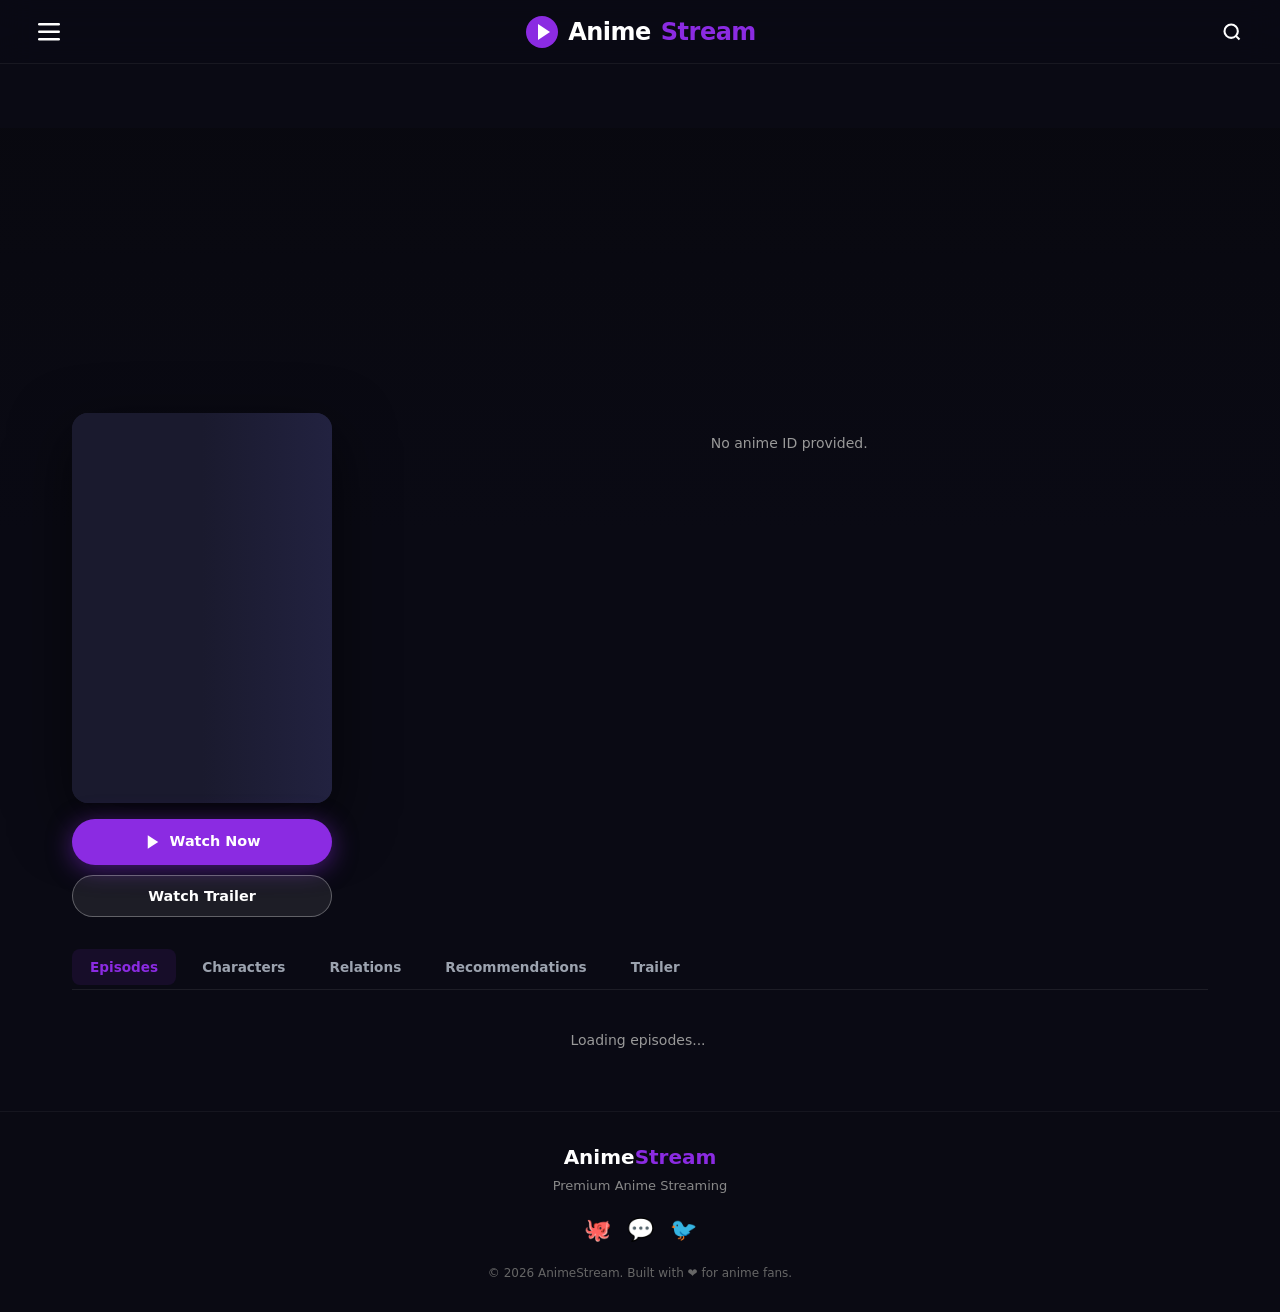
==== commit 28e9705a: "Update anime.html" ====
--- a/anime.html
+++ b/anime.html
@@ -2,300 +2,1162 @@
 <html lang="en">
 <head>
 <meta charset="UTF-8">
-<meta name="viewport" content="width=device-width, initial-scale=1.0, maximum-scale=1.0, user-scalable=no, viewport-fit=cover">
-<meta name="description" content="Anime details, episodes, characters, and trailers.">
-<title>Anime Details - AnimeFlix</title>
+<meta name="viewport" content="width=device-width, initial-scale=1.0, maximum-scale=1.0, user-scalable=no">
+<meta name="description" content="Anime details, episodes, characters, and streaming links.">
+<meta name="theme-color" content="#050505">
+<title>Anime Details - AnimeStream</title>
 <style>
-/* ==================== BASE (same variables & reset) ==================== */
+/* ==================== VARIABLES & RESET ==================== */
+:root {
+  --bg: #0a0a14;
+  --surface: #12122a;
+  --surface-2: #1a1a2e;
+  --primary: #8b2be2;
+  --primary-glow: rgba(138,43,226,0.5);
+  --secondary: #a78bfa;
+  --text: #f3f4f6;
+  --text-muted: #9ca3af;
+  --border: rgba(255,255,255,0.08);
+  --radius: 12px;
+  --radius-lg: 16px;
+  --header-height: 64px;
+  --z-header: 100;
+  --z-sidebar: 200;
+  --z-search: 300;
+  --transition: all 0.3s cubic-bezier(0.4,0,0.2,1);
+}
 *, *::before, *::after { box-sizing: border-box; margin: 0; padding: 0; }
-html, body { overflow-x: hidden; max-width: 100%; min-height: 100%; }
-body { font-family: -apple-system, BlinkMacSystemFont, 'Segoe UI', Roboto, 'Helvetica Neue', Arial, sans-serif; background: #0a0a0f; color: #f1f1f1; line-height: 1.5; -webkit-font-smoothing: antialiased; }
+html, body {
+  overflow-x: hidden;
+  max-width: 100%;
+  background: var(--bg);
+  color: var(--text);
+  font-family: system-ui, -apple-system, BlinkMacSystemFont, 'Segoe UI', Roboto, sans-serif;
+  line-height: 1.5;
+  -webkit-font-smoothing: antialiased;
+  padding-top: var(--header-height);
+}
+img { max-width: 100%; height: auto; display: block; }
 a { color: inherit; text-decoration: none; }
-button { font-family: inherit; cursor: pointer; background: none; border: none; }
-img { max-width: 100%; height: auto; display: block; }
-ul { list-style: none; }
-:root {
-  --bg: #0a0a0f; --surface: #12121a; --surface-2: #1a1a25;
-  --primary: #8b5cf6; --primary-glow: rgba(139,92,246,0.35); --accent: #c084fc;
-  --text: #f1f1f1; --text-2: #a1a1aa; --text-3: #71717a;
-  --glass: rgba(18,18,26,0.75); --glass-border: rgba(255,255,255,0.08);
-  --radius: 12px; --radius-sm: 8px; --radius-lg: 16px;
-  --header-height: 64px; --gap: 16px; --transition: 0.3s cubic-bezier(0.4,0,0.2,1);
-}
-
-/* ==================== HEADER ==================== */
-.header {
-  position: fixed; top: 0; left: 0; right: 0; height: var(--header-height); z-index: 900;
-  background: rgba(10,10,15,0.85); backdrop-filter: blur(20px); -webkit-backdrop-filter: blur(20px);
-  border-bottom: 1px solid var(--glass-border); display: flex; align-items: center; justify-content: space-between;
-  padding: 0 clamp(0.75rem, 2vw, 2rem); max-width: 100vw;
-}
-.header-left, .header-right { display: flex; align-items: center; gap: 0.75rem; flex-shrink: 0; min-width: 0; }
-.header-center { position: absolute; left: 50%; transform: translateX(-50%); font-size: clamp(1.1rem, 2vw, 1.5rem); font-weight: 800; letter-spacing: 0.12em; text-transform: uppercase; white-space: nowrap; color: var(--text); pointer-events: none; }
-.logo-accent { color: var(--primary); text-shadow: 0 0 12px var(--primary-glow); }
-.icon-btn { width: 40px; height: 40px; display: flex; align-items: center; justify-content: center; background: transparent; border: none; color: var(--text); border-radius: var(--radius-sm); transition: background var(--transition), color var(--transition); -webkit-tap-highlight-color: transparent; flex-shrink: 0; }
-.icon-btn:hover { background: var(--surface-2); color: var(--primary); }
-@media (max-width: 480px) { .icon-btn { width: 36px; height: 36px; } .header-center { font-size: 1rem; letter-spacing: 0.08em; } }
+button { font-family: inherit; cursor: pointer; border: none; background: none; color: inherit; }
+ul, ol { list-style: none; }
+
+/* ==================== UTILITIES ==================== */
+.glass {
+  background: rgba(20,20,35,0.8);
+  backdrop-filter: blur(16px);
+  -webkit-backdrop-filter: blur(16px);
+  border: 1px solid var(--border);
+}
+.skeleton {
+  background: linear-gradient(90deg, var(--surface-2) 25%, #222240 50%, var(--surface-2) 75%);
+  background-size: 200% 100%;
+  animation: skeleton-loading 1.5s infinite;
+  border-radius: var(--radius);
+}
+@keyframes skeleton-loading {
+  0% { background-position: 200% 0; }
+  100% { background-position: -200% 0; }
+}
+.fade-in { animation: fadeIn 0.5s ease forwards; opacity: 0; }
+@keyframes fadeIn { to { opacity: 1; } }
+.text-gradient {
+  background: linear-gradient(135deg, var(--primary), var(--secondary));
+  -webkit-background-clip: text;
+  -webkit-text-fill-color: transparent;
+  background-clip: text;
+}
+.clamp-2 {
+  display: -webkit-box;
+  -webkit-line-clamp: 2;
+  -webkit-box-orient: vertical;
+  overflow: hidden;
+}
+.clamp-3 {
+  display: -webkit-box;
+  -webkit-line-clamp: 3;
+  -webkit-box-orient: vertical;
+  overflow: hidden;
+}
+
+/* ==================== HEADER (matching index.html) ==================== */
+.site-header {
+  position: fixed;
+  top: 0;
+  left: 0;
+  width: 100%;
+  height: var(--header-height);
+  z-index: var(--z-header);
+  background: rgba(10,10,20,0.85);
+  backdrop-filter: blur(16px);
+  -webkit-backdrop-filter: blur(16px);
+  border-bottom: 1px solid rgba(255,255,255,0.06);
+}
+.header-inner {
+  max-width: 1400px;
+  margin: 0 auto;
+  padding: 0 clamp(12px, 3vw, 30px);
+  height: 100%;
+  display: flex;
+  align-items: center;
+  justify-content: space-between;
+}
+.hamburger-btn {
+  display: flex;
+  align-items: center;
+  justify-content: center;
+  padding: 8px;
+  border-radius: 8px;
+  color: #fff;
+  transition: background 0.2s;
+}
+.hamburger-btn:hover { background: rgba(255,255,255,0.1); }
+.hamburger-btn svg { width: 22px; height: 18px; }
+.logo {
+  display: flex;
+  align-items: center;
+  gap: 10px;
+  font-weight: 800;
+  font-size: clamp(18px, 2.5vw, 24px);
+  color: #fff;
+  letter-spacing: -0.5px;
+  text-decoration: none;
+}
+.logo-icon-img { width: 32px; height: 32px; }
+.logo-accent { color: var(--primary); }
+.header-actions { display: flex; align-items: center; }
+.search-toggle-btn {
+  display: flex;
+  align-items: center;
+  justify-content: center;
+  padding: 8px;
+  border-radius: 50%;
+  color: #fff;
+  transition: background 0.2s;
+}
+.search-toggle-btn:hover { background: rgba(255,255,255,0.1); }
+.search-toggle-btn svg { width: 20px; height: 20px; }
 
 /* ==================== SIDEBAR ==================== */
-.sidebar-overlay { position: fixed; inset: 0; z-index: 1099; background: rgba(0,0,0,0.6); opacity: 0; pointer-events: none; transition: opacity var(--transition); }
-.sidebar-overlay.active { opacity: 1; pointer-events: auto; }
-.sidebar { position: fixed; top: 0; left: 0; bottom: 0; width: min(300px, 85vw); background: var(--surface); z-index: 1100; transform: translateX(-100%); transition: transform var(--transition); border-right: 1px solid var(--glass-border); padding: 1.5rem; overflow-y: auto; }
-.sidebar.active { transform: translateX(0); }
-.sidebar-header { display: flex; align-items: center; justify-content: space-between; margin-bottom: 2rem; }
-.sidebar-title { font-size: 1.25rem; font-weight: 700; }
-.sidebar-nav a { display: block; padding: 0.875rem 1rem; border-radius: var(--radius-sm); color: var(--text-2); font-weight: 500; transition: background var(--transition), color var(--transition); margin-bottom: 0.25rem; }
-.sidebar-nav a:hover, .sidebar-nav a.active { background: rgba(139,92,246,0.15); color: var(--primary); }
+.mobile-sidebar {
+  position: fixed;
+  inset: 0;
+  z-index: var(--z-sidebar);
+  display: none;
+}
+.mobile-sidebar.active { display: block; }
+.sidebar-backdrop {
+  position: absolute;
+  inset: 0;
+  background: rgba(0,0,0,0.7);
+  opacity: 0;
+  transition: opacity 0.3s;
+}
+.mobile-sidebar.active .sidebar-backdrop { opacity: 1; }
+.sidebar-panel {
+  position: absolute;
+  top: 0;
+  left: 0;
+  bottom: 0;
+  width: min(280px, 80vw);
+  background: #0d0d20;
+  border-right: 1px solid rgba(255,255,255,0.08);
+  transform: translateX(-100%);
+  transition: transform 0.3s cubic-bezier(0.4,0,0.2,1);
+  padding: 20px;
+  display: flex;
+  flex-direction: column;
+}
+.mobile-sidebar.active .sidebar-panel { transform: translateX(0); }
+.sidebar-header {
+  display: flex;
+  justify-content: space-between;
+  align-items: center;
+  margin-bottom: 24px;
+}
+.sidebar-logo { font-weight: 700; font-size: 18px; color: #fff; }
+.sidebar-close { background: none; border: none; color: #fff; font-size: 20px; padding: 4px; cursor: pointer; }
+.sidebar-nav { display: flex; flex-direction: column; gap: 6px; }
+.sidebar-link {
+  padding: 12px 14px;
+  border-radius: 10px;
+  font-size: 15px;
+  color: #ccc;
+  transition: 0.2s;
+  text-decoration: none;
+}
+.sidebar-link:hover, .sidebar-link.active { background: rgba(138,43,226,0.2); color: #fff; }
 
 /* ==================== SEARCH OVERLAY ==================== */
-.search-overlay { position: fixed; inset: 0; z-index: 1000; background: rgba(10,10,15,0.97); backdrop-filter: blur(40px); -webkit-backdrop-filter: blur(40px); display: flex; flex-direction: column; opacity: 0; pointer-events: none; transition: opacity 0.3s ease; padding: calc(var(--header-height) + 1rem) clamp(1rem, 3vw, 3rem) 2rem; max-width: 100vw; overflow-x: hidden; }
-.search-overlay.active { opacity: 1; pointer-events: auto; }
-.search-top { width: 100%; max-width: 900px; margin: 0 auto 1.5rem; display: flex; align-items: center; gap: 0.75rem; }
-.search-input-wrap { flex: 1; position: relative; min-width: 0; }
-.search-input-wrap svg { position: absolute; left: 1rem; top: 50%; transform: translateY(-50%); color: var(--text-3); pointer-events: none; }
-.search-input { width: 100%; padding: 0.875rem 1rem 0.875rem 2.75rem; font-size: clamp(1rem, 2vw, 1.25rem); background: var(--surface); border: 2px solid var(--glass-border); border-radius: var(--radius-lg); color: var(--text); outline: none; transition: border-color var(--transition), box-shadow var(--transition); }
-.search-input:focus { border-color: var(--primary); box-shadow: 0 0 0 4px var(--primary-glow); }
-.search-close-btn { width: 44px; height: 44px; display: flex; align-items: center; justify-content: center; background: var(--surface-2); border: none; color: var(--text); border-radius: 50%; flex-shrink: 0; transition: background var(--transition); }
-.search-close-btn:hover { background: var(--primary); color: white; }
-.search-results { flex: 1; overflow-y: auto; overflow-x: hidden; width: 100%; max-width: 900px; margin: 0 auto; -webkit-overflow-scrolling: touch; }
-.search-loading, .search-empty { text-align: center; color: var(--text-3); padding: 3rem 1rem; font-size: 1rem; }
-.search-result-item { display: flex; align-items: center; gap: 1rem; padding: 0.75rem; border-radius: var(--radius); background: var(--surface); margin-bottom: 0.5rem; border: 1px solid var(--glass-border); transition: background var(--transition), border-color var(--transition); max-width: 100%; }
-.search-result-item:hover { background: var(--surface-2); border-color: var(--primary); }
-.search-result-item img { width: 56px; height: 80px; object-fit: cover; border-radius: var(--radius-sm); flex-shrink: 0; background: var(--surface-2); }
-.search-result-info { min-width: 0; flex: 1; }
-.search-result-title { font-weight: 600; color: var(--text); white-space: nowrap; overflow: hidden; text-overflow: ellipsis; font-size: clamp(0.875rem, 1.5vw, 1rem); }
-.search-result-meta { font-size: 0.8rem; color: var(--text-3); margin-top: 0.25rem; }
-
-/* ==================== ANIME DETAILS ==================== */
-.anime-banner { position: relative; width: 100%; height: clamp(280px, 38vh, 480px); background-size: cover; background-position: center 20%; margin-top: var(--header-height); }
-.anime-banner-overlay { position: absolute; inset: 0; background: linear-gradient(to top, var(--bg) 0%, rgba(10,10,15,0.75) 60%, rgba(10,10,15,0.3) 100%); }
-.anime-main { display: flex; gap: 2rem; margin-top: -80px; position: relative; z-index: 2; padding-bottom: 3rem; }
-.container { width: 100%; max-width: 1400px; margin: 0 auto; padding: 0 clamp(1rem, 3vw, 2rem); }
-.anime-poster { flex-shrink: 0; width: min(260px, 35vw); border-radius: var(--radius-lg); overflow: hidden; border: 2px solid var(--glass-border); box-shadow: 0 20px 50px rgba(0,0,0,0.5); }
-.anime-poster img { width: 100%; aspect-ratio: 2/3; object-fit: cover; }
-.anime-info { flex: 1; min-width: 0; }
-.anime-title { font-size: clamp(1.6rem, 3vw, 2.4rem); font-weight: 800; line-height: 1.1; margin-bottom: 0.5rem; }
-.anime-meta { display: flex; flex-wrap: wrap; gap: 0.75rem; color: var(--text-2); font-size: 0.9rem; margin-bottom: 1rem; }
-.anime-meta span { display: flex; align-items: center; gap: 0.25rem; }
-.anime-actions { display: flex; gap: 0.75rem; flex-wrap: wrap; margin-bottom: 1.5rem; }
-.btn { display: inline-flex; align-items: center; justify-content: center; gap: 0.5rem; padding: 0.75rem 1.5rem; border-radius: var(--radius); font-weight: 600; font-size: clamp(0.85rem, 1vw, 0.95rem); border: none; transition: transform var(--transition), box-shadow var(--transition); white-space: nowrap; }
-.btn:hover { transform: translateY(-2px); }
-.btn-primary { background: var(--primary); color: white; box-shadow: 0 4px 20px var(--primary-glow); }
-.btn-secondary { background: var(--glass); color: var(--text); border: 1px solid var(--glass-border); backdrop-filter: blur(10px); }
-.btn-secondary:hover { background: var(--surface-2); border-color: var(--primary); }
-.anime-synopsis { color: var(--text-2); line-height: 1.7; font-size: clamp(0.85rem, 1.1vw, 0.95rem); margin-bottom: 1.5rem; max-width: 800px; }
-.genre-tag { display: inline-block; padding: 0.35rem 0.75rem; border-radius: 20px; background: rgba(139,92,246,0.15); border: 1px solid rgba(139,92,246,0.3); color: var(--accent); font-size: 0.8rem; font-weight: 600; margin: 0 0.5rem 0.5rem 0; }
-.section-block { margin-top: 2.5rem; }
-.section-block h3 { font-size: clamp(1.1rem, 2vw, 1.4rem); font-weight: 700; margin-bottom: 1rem; display: flex; align-items: center; gap: 0.5rem; }
-.section-block h3::before { content: ''; width: 4px; height: 1.1em; background: var(--primary); border-radius: 2px; }
-.trailer-wrap { position: relative; width: 100%; max-width: 900px; aspect-ratio: 16/9; border-radius: var(--radius-lg); overflow: hidden; border: 1px solid var(--glass-border); background: #000; }
+.search-overlay {
+  position: fixed;
+  inset: 0;
+  z-index: var(--z-search);
+  display: none;
+  align-items: flex-start;
+  justify-content: center;
+  padding-top: clamp(60px, 12vh, 100px);
+}
+.search-overlay.active { display: flex; }
+.search-overlay-backdrop {
+  position: absolute;
+  inset: 0;
+  background: rgba(5,5,15,0.9);
+  backdrop-filter: blur(10px);
+  -webkit-backdrop-filter: blur(10px);
+}
+.search-overlay-content {
+  position: relative;
+  width: min(600px, 90vw);
+  max-width: 100%;
+  z-index: 1;
+  background: rgba(18,18,40,0.8);
+  border: 1px solid rgba(255,255,255,0.1);
+  border-radius: 20px;
+  padding: 20px;
+  backdrop-filter: blur(20px);
+  box-shadow: 0 25px 50px rgba(0,0,0,0.6);
+  animation: searchFadeIn 0.25s ease;
+  overflow: hidden;
+}
+@keyframes searchFadeIn { from { opacity: 0; transform: translateY(-15px); } to { opacity: 1; transform: translateY(0); } }
+.search-input-wrap {
+  display: flex;
+  align-items: center;
+  gap: 12px;
+  background: rgba(255,255,255,0.05);
+  border-radius: 14px;
+  padding: 6px 16px;
+  border: 1px solid rgba(255,255,255,0.1);
+}
+.search-input-icon { flex-shrink: 0; }
+.search-input {
+  flex: 1;
+  background: transparent;
+  border: none;
+  color: #fff;
+  font-size: clamp(16px, 3vw, 18px);
+  padding: 12px 0;
+  outline: none;
+  width: 100%;
+  min-width: 0;
+}
+.search-input::placeholder { color: #777; }
+.search-close-btn { color: #aaa; font-size: 18px; padding: 6px; cursor: pointer; }
+.search-suggestions {
+  margin-top: 14px;
+  max-height: 60vh;
+  overflow-y: auto;
+  overflow-x: hidden;
+  max-width: 100%;
+  display: grid;
+  grid-template-columns: repeat(auto-fill, minmax(160px, 1fr));
+  gap: 14px;
+}
+.search-suggestion-item {
+  display: flex;
+  align-items: center;
+  gap: 12px;
+  padding: 10px;
+  border-radius: 10px;
+  transition: 0.2s;
+  color: #ddd;
+  text-decoration: none;
+}
+.search-suggestion-item:hover { background: rgba(138,43,226,0.2); }
+.suggestion-img { width: 42px; height: 58px; object-fit: cover; border-radius: 6px; background: #1a1a2e; flex-shrink: 0; }
+.suggestion-info { display: flex; flex-direction: column; overflow: hidden; }
+.suggestion-title { font-weight: 600; font-size: 14px; white-space: nowrap; overflow: hidden; text-overflow: ellipsis; }
+.suggestion-meta { font-size: 12px; color: #999; }
+.search-no-results { text-align: center; color: #999; padding: 20px; font-size: 14px; grid-column: 1 / -1; }
+
+/* ==================== FOOTER (matching index.html) ==================== */
+.site-footer {
+  background: rgba(10,10,20,0.95);
+  border-top: 1px solid rgba(255,255,255,0.05);
+  padding: 30px clamp(16px, 4vw, 40px);
+  margin-top: 40px;
+  text-align: center;
+}
+.footer-inner {
+  max-width: 800px;
+  margin: 0 auto;
+  display: flex;
+  flex-direction: column;
+  align-items: center;
+  gap: 12px;
+}
+.footer-brand { display: flex; flex-direction: column; align-items: center; gap: 4px; }
+.footer-logo { font-size: 20px; font-weight: 700; color: #fff; }
+.footer-logo span { color: var(--primary); }
+.footer-tagline { color: #888; font-size: 13px; }
+.footer-socials { display: flex; gap: 16px; justify-content: center; margin: 6px 0; }
+.social-link { font-size: 22px; transition: transform 0.2s; text-decoration: none; }
+.social-link:hover { transform: scale(1.2); }
+.footer-copy { font-size: 12px; color: #666; }
+
+/* ==================== ANIME BANNER ==================== */
+.anime-banner {
+  position: relative;
+  width: 100%;
+  height: clamp(300px, 45vh, 550px);
+  overflow: hidden;
+}
+.anime-banner-bg {
+  position: absolute; inset: 0;
+  background-size: cover;
+  background-position: center 20%;
+  filter: blur(2px) brightness(0.5);
+}
+.anime-banner-overlay {
+  position: absolute; inset: 0;
+  background: linear-gradient(to bottom, rgba(5,5,5,0.3) 0%, var(--bg) 100%);
+}
+
+/* ==================== ANIME DETAILS GRID ==================== */
+.anime-details {
+  display: grid;
+  grid-template-columns: auto 1fr;
+  gap: clamp(20px, 3vw, 40px);
+  padding: 0 clamp(16px, 3vw, 32px);
+  max-width: 1200px;
+  margin: -120px auto 0;
+  position: relative;
+  z-index: 2;
+}
+@media (max-width: 768px) {
+  .anime-details {
+    grid-template-columns: 1fr;
+    margin-top: -80px;
+  }
+}
+.anime-poster-wrap {
+  width: clamp(160px, 22vw, 260px);
+  flex-shrink: 0;
+}
+@media (max-width: 768px) {
+  .anime-poster-wrap {
+    width: min(200px, 60vw);
+    margin: 0 auto;
+  }
+}
+.anime-poster {
+  width: 100%;
+  aspect-ratio: 2/3;
+  border-radius: var(--radius-lg);
+  overflow: hidden;
+  box-shadow: 0 20px 60px rgba(0,0,0,0.6);
+  background: var(--surface-2);
+}
+.anime-poster img {
+  width: 100%; height: 100%;
+  object-fit: cover;
+}
+.anime-actions {
+  display: flex; flex-direction: column; gap: 10px;
+  margin-top: 16px;
+}
+.btn {
+  display: inline-flex; align-items: center; justify-content: center; gap: 8px;
+  padding: 12px 20px;
+  border-radius: 30px;
+  font-size: 0.9rem;
+  font-weight: 700;
+  transition: var(--transition);
+  white-space: nowrap;
+  width: 100%;
+}
+.btn-primary {
+  background: var(--primary);
+  color: #fff;
+  box-shadow: 0 4px 24px rgba(138,43,226,0.5);
+}
+.btn-primary:hover {
+  background: #9b4de8;
+  box-shadow: 0 6px 32px rgba(138,43,226,0.7);
+  transform: translateY(-2px);
+}
+.btn-secondary {
+  background: rgba(255,255,255,0.08);
+  border: 1.5px solid rgba(255,255,255,0.3);
+  color: #fff;
+}
+.btn-secondary:hover { background: rgba(255,255,255,0.16); transform: translateY(-2px); }
+
+/* Info */
+.anime-info {
+  display: flex;
+  flex-direction: column;
+  gap: 16px;
+  min-width: 0;
+}
+.anime-title {
+  font-size: clamp(1.5rem, 3vw, 2.5rem);
+  font-weight: 800;
+  line-height: 1.15;
+}
+.anime-alt-title {
+  font-size: clamp(0.85rem, 1.2vw, 1rem);
+  color: var(--text-muted);
+  font-weight: 500;
+}
+.anime-meta-row {
+  display: flex;
+  flex-wrap: wrap;
+  align-items: center;
+  gap: 12px;
+  font-size: 0.9rem;
+}
+.anime-score {
+  display: flex; align-items: center; gap: 6px;
+  background: rgba(251,191,36,0.12);
+  padding: 6px 12px;
+  border-radius: 8px;
+  color: #fbbf24;
+  font-weight: 800;
+  font-size: 1rem;
+}
+.anime-score svg { width: 18px; height: 18px; fill: #fbbf24; }
+.anime-meta-row .dot { width: 4px; height: 4px; background: var(--text-muted); border-radius: 50%; }
+.anime-genres {
+  display: flex; flex-wrap: wrap; gap: 8px;
+}
+.anime-genre {
+  padding: 5px 12px;
+  background: rgba(138,43,226,0.12);
+  border: 1px solid rgba(138,43,226,0.2);
+  border-radius: 20px;
+  font-size: 0.8rem;
+  font-weight: 600;
+  color: var(--secondary);
+}
+.anime-synopsis {
+  font-size: clamp(0.85rem, 1vw + 0.2rem, 1rem);
+  color: var(--text-muted);
+  line-height: 1.7;
+}
+.anime-stats {
+  display: grid;
+  grid-template-columns: repeat(auto-fit, minmax(120px, 1fr));
+  gap: 12px;
+}
+.stat-box {
+  background: var(--surface-2);
+  border: 1px solid var(--border);
+  border-radius: var(--radius);
+  padding: 12px 16px;
+  text-align: center;
+}
+.stat-label {
+  font-size: 0.7rem;
+  text-transform: uppercase;
+  letter-spacing: 0.5px;
+  color: var(--text-muted);
+  margin-bottom: 4px;
+}
+.stat-value {
+  font-size: 1rem;
+  font-weight: 700;
+}
+
+/* ==================== TABS ==================== */
+.tabs {
+  display: flex;
+  gap: 8px;
+  overflow-x: auto;
+  scrollbar-width: none;
+  -ms-overflow-style: none;
+  padding-bottom: 4px;
+  border-bottom: 1px solid var(--border);
+  margin-bottom: 20px;
+}
+.tabs::-webkit-scrollbar { display: none; }
+.tab-btn {
+  padding: 10px 18px;
+  border-radius: 8px;
+  font-size: 0.85rem;
+  font-weight: 600;
+  color: var(--text-muted);
+  white-space: nowrap;
+  transition: var(--transition);
+  flex-shrink: 0;
+}
+.tab-btn:hover { color: var(--text); background: var(--surface-2); }
+.tab-btn.active {
+  color: var(--primary);
+  background: rgba(138,43,226,0.1);
+}
+.tab-panel { display: none; }
+.tab-panel.active { display: block; animation: fadeIn 0.3s ease; }
+
+/* ==================== EPISODE LIST ==================== */
+#episodesList {
+  max-height: 70vh;
+  overflow-y: auto;
+  overflow-x: hidden;
+  padding-right: 4px;
+  scrollbar-width: thin;
+  scrollbar-color: var(--surface-3) var(--surface-2);
+}
+#episodesList::-webkit-scrollbar { width: 6px; }
+#episodesList::-webkit-scrollbar-track { background: var(--surface-2); border-radius: 3px; }
+#episodesList::-webkit-scrollbar-thumb { background: var(--surface-3); border-radius: 3px; }
+#episodesList::-webkit-scrollbar-thumb:hover { background: var(--primary); }
+
+.episode-grid {
+  display: grid;
+  grid-template-columns: repeat(auto-fill, minmax(280px, 1fr));
+  gap: 12px;
+}
+@media (max-width: 640px) {
+  .episode-grid { grid-template-columns: 1fr; }
+}
+.episode-card {
+  display: flex;
+  align-items: center;
+  gap: 12px;
+  padding: 12px 16px;
+  background: var(--surface-2);
+  border: 1px solid var(--border);
+  border-radius: var(--radius);
+  transition: var(--transition);
+  cursor: pointer;
+}
+.episode-card:hover {
+  background: var(--surface-3);
+  border-color: var(--primary);
+  transform: translateX(4px);
+}
+.episode-num {
+  width: 40px; height: 40px;
+  display: flex; align-items: center; justify-content: center;
+  background: var(--primary);
+  color: #fff;
+  border-radius: 10px;
+  font-weight: 800;
+  font-size: 0.9rem;
+  flex-shrink: 0;
+}
+.episode-info { flex: 1; min-width: 0; }
+.episode-title { font-size: 0.9rem; font-weight: 600; margin-bottom: 2px; }
+.episode-date { font-size: 0.75rem; color: var(--text-muted); }
+.episode-play {
+  width: 36px; height: 36px;
+  display: flex; align-items: center; justify-content: center;
+  border-radius: 50%;
+  background: rgba(138,43,226,0.15);
+  color: var(--primary);
+  flex-shrink: 0;
+}
+.episode-play svg { width: 16px; height: 16px; fill: currentColor; }
+
+/* ==================== CHARACTER CARDS ==================== */
+.char-grid {
+  display: grid;
+  grid-template-columns: repeat(auto-fill, minmax(130px, 1fr));
+  gap: 16px;
+}
+.char-card {
+  background: var(--surface-2);
+  border: 1px solid var(--border);
+  border-radius: var(--radius);
+  overflow: hidden;
+  transition: var(--transition);
+}
+.char-card:hover { transform: translateY(-4px); border-color: var(--primary); }
+.char-img {
+  aspect-ratio: 1;
+  overflow: hidden;
+  background: var(--surface-3);
+}
+.char-img img { width: 100%; height: 100%; object-fit: cover; }
+.char-name { padding: 10px; font-size: 0.8rem; font-weight: 600; text-align: center; }
+.char-role { font-size: 0.7rem; color: var(--text-muted); text-align: center; padding-bottom: 10px; }
+
+/* ==================== SLIDER / CAROUSEL ==================== */
+.slider-wrap {
+  position: relative;
+  overflow: visible;
+  border-radius: var(--radius-lg);
+  padding: 4px 0;
+}
+.slider-track {
+  display: flex;
+  gap: clamp(10px, 1.2vw, 16px);
+  overflow-x: auto;
+  overflow-y: hidden;
+  scroll-behavior: smooth;
+  scroll-snap-type: x mandatory;
+  -webkit-overflow-scrolling: touch;
+  scrollbar-width: none;
+  -ms-overflow-style: none;
+  padding: 8px 4px 16px;
+  touch-action: pan-x pan-y pinch-zoom;
+  cursor: grab;
+}
+.slider-track::-webkit-scrollbar { display: none; }
+.slider-track.dragging { scroll-behavior: auto; cursor: grabbing; scroll-snap-type: none; user-select: none; }
+.slider-arrow {
+  position: absolute;
+  top: 50%;
+  transform: translateY(-50%);
+  width: 44px;
+  height: 44px;
+  border-radius: 50%;
+  background: rgba(10,10,10,0.85);
+  backdrop-filter: blur(12px);
+  border: 1px solid rgba(139,92,246,0.25);
+  display: flex;
+  align-items: center;
+  justify-content: center;
+  z-index: 10;
+  opacity: 1;
+  transition: all 0.25s;
+  color: #fff;
+  box-shadow: 0 4px 16px rgba(0,0,0,0.4);
+}
+.slider-arrow:hover { background: var(--primary); border-color: var(--primary); transform: translateY(-50%) scale(1.12); box-shadow: 0 0 20px var(--primary-glow); }
+.slider-arrow.prev { left: -10px; }
+.slider-arrow.next { right: -10px; }
+.slider-arrow svg { width: 18px; height: 18px; stroke: currentColor; stroke-width: 2.5; pointer-events: none; }
+
+/* ==================== TRAILER ==================== */
+.trailer-wrap {
+  width: 100%;
+  aspect-ratio: 16/9;
+  border-radius: var(--radius-lg);
+  overflow: hidden;
+  background: var(--surface-2);
+}
 .trailer-wrap iframe { width: 100%; height: 100%; border: none; }
-.episode-grid { display: grid; grid-template-columns: repeat(auto-fill, minmax(120px, 1fr)); gap: 0.75rem; }
-.episode-btn { padding: 0.75rem; border-radius: var(--radius-sm); background: var(--surface); border: 1px solid var(--glass-border); color: var(--text); font-weight: 600; text-align: center; transition: background var(--transition), border-color var(--transition), color var(--transition); }
-.episode-btn:hover { background: var(--primary); border-color: var(--primary); color: white; }
-.char-grid { display: grid; grid-template-columns: repeat(auto-fill, minmax(130px, 1fr)); gap: var(--gap); }
-.char-card { background: var(--surface); border-radius: var(--radius); overflow: hidden; border: 1px solid var(--glass-border); text-align: center; transition: transform var(--transition); }
-.char-card:hover { transform: translateY(-4px); }
-.char-card img { width: 100%; aspect-ratio: 1/1; object-fit: cover; }
-.char-name { font-size: 0.8rem; font-weight: 600; padding: 0.5rem; white-space: nowrap; overflow: hidden; text-overflow: ellipsis; color: var(--text); }
-.slider-container { position: relative; width: 100%; overflow: hidden; }
-.slider-track { display: flex; gap: var(--gap); overflow-x: auto; scroll-snap-type: x mandatory; scroll-behavior: smooth; -webkit-overflow-scrolling: touch; scrollbar-width: none; padding: 4px 0; }
-.slider-track::-webkit-scrollbar { display: none; }
-.anime-card { position: relative; border-radius: var(--radius); overflow: hidden; background: var(--surface); cursor: pointer; flex: 0 0 auto; width: calc((100% - (var(--visible, 5) - 1) * var(--gap)) / var(--visible, 5)); scroll-snap-align: start; transition: transform var(--transition), box-shadow var(--transition); border: 1px solid var(--glass-border); }
-.anime-card:hover { transform: translateY(-6px) scale(1.02); box-shadow: 0 12px 40px rgba(0,0,0,0.4), 0 0 20px var(--primary-glow); border-color: rgba(139,92,246,0.3); }
-.card-image-wrapper { position: relative; aspect-ratio: 2/3; overflow: hidden; }
-.card-image-wrapper img { width: 100%; height: 100%; object-fit: cover; }
-.card-badges { position: absolute; top: 8px; left: 8px; right: 8px; display: flex; flex-wrap: wrap; gap: 4px; z-index: 2; }
-.badge { font-size: 0.65rem; font-weight: 700; text-transform: uppercase; letter-spacing: 0.05em; padding: 3px 6px; border-radius: 4px; backdrop-filter: blur(4px); }
-.badge-score { background: rgba(0,0,0,0.75); color: #fbbf24; } .badge-type { background: rgba(255,255,255,0.2); color: white; } .badge-hd { background: var(--primary); color: white; }
-.card-info { position: absolute; bottom: 0; left: 0; right: 0; padding: 10px; background: linear-gradient(to top, rgba(0,0,0,0.95) 0%, transparent 100%); }
-.card-title { font-size: clamp(0.75rem, 0.9vw, 0.9rem); font-weight: 600; white-space: nowrap; overflow: hidden; text-overflow: ellipsis; color: var(--text); }
-.skeleton-card { background: var(--surface); border: 1px solid var(--glass-border); pointer-events: none; }
-.skeleton-img { width: 100%; aspect-ratio: 2/3; background: linear-gradient(90deg, var(--surface-2) 25%, #252530 50%, var(--surface-2) 75%); background-size: 200% 100%; animation: shimmer 1.5s infinite; }
-.skeleton-text { height: 16px; margin: 10px; background: linear-gradient(90deg, var(--surface-2) 25%, #252530 50%, var(--surface-2) 75%); background-size: 200% 100%; animation: shimmer 1.5s infinite; border-radius: 4px; }
-@keyframes shimmer { 0% { background-position: 200% 0; } 100% { background-position: -200% 0; } }
-.footer { border-top: 1px solid var(--glass-border); padding: 2rem clamp(1rem, 3vw, 2rem); text-align: center; color: var(--text-3); font-size: 0.85rem; margin-top: 2rem; }
+
+/* ==================== GRID FALLBACK ==================== */
+.grid-section {
+  display: grid;
+  grid-template-columns: repeat(auto-fill, minmax(160px, 1fr));
+  gap: 16px;
+}
+@media (max-width: 768px) { .grid-section { grid-template-columns: repeat(3, 1fr); gap: 12px; } }
+@media (max-width: 480px) { .grid-section { grid-template-columns: repeat(2, 1fr); gap: 10px; } }
+
 @media (max-width: 768px) {
-  .anime-main { flex-direction: column; align-items: center; margin-top: -60px; }
-  .anime-poster { width: min(200px, 55vw); }
-  .anime-info { width: 100%; text-align: center; }
-  .anime-synopsis { text-align: left; }
-  .anime-actions { justify-content: center; }
-  .anime-card { width: calc((100% - (3 - 1) * var(--gap)) / 3); }
-}
-@media (min-width: 769px) and (max-width: 1024px) { .anime-card { width: calc((100% - (4 - 1) * var(--gap)) / 4); } }
-@media (min-width: 1025px) { .anime-card { width: calc((100% - (5 - 1) * var(--gap)) / 5); } }
+  .anime-banner { height: 250px; }
+  .anime-stats { grid-template-columns: repeat(2, 1fr); }
+  .char-grid { grid-template-columns: repeat(3, 1fr); }
+}
+@media (max-width: 480px) {
+  .char-grid { grid-template-columns: repeat(2, 1fr); }
+  .slider-arrow { width: 34px; height: 34px; }
+  .slider-arrow.prev { left: 2px; }
+  .slider-arrow.next { right: 2px; }
+}
+@media (prefers-reduced-motion: reduce) {
+  *, *::before, *::after {
+    animation-duration: 0.01ms !important;
+    animation-iteration-count: 1 !important;
+    transition-duration: 0.01ms !important;
+  }
+}
 </style>
 </head>
 <body>
 
-<<header class="header" role="banner">
-  <div class="header-left">
-    <button class="icon-btn menu-btn" id="menu-btn" aria-label="Open menu">
-      <svg width="22" height="22" viewBox="0 0 24 24" fill="none" stroke="currentColor" stroke-width="2.5" stroke-linecap="round"><line x1="3" y1="6" x2="21" y2="6"/><line x1="3" y1="12" x2="21" y2="12"/><line x1="3" y1="18" x2="21" y2="18"/></svg>
+<!-- ==================== HEADER (matching index.html) ==================== -->
+<header class="site-header" id="siteHeader">
+  <div class="header-inner">
+    <button class="hamburger-btn" id="hamburgerBtn" aria-label="Menu">
+      <svg width="22" height="18" viewBox="0 0 22 18" fill="none"><rect width="22" height="2.5" rx="1.25" fill="currentColor"/><rect y="7.5" width="22" height="2.5" rx="1.25" fill="currentColor"/><rect y="15" width="22" height="2.5" rx="1.25" fill="currentColor"/></svg>
     </button>
-  </div>
-  <div class="header-center"><span class="logo-accent">Anime</span>Flix</div>
-  <div class="header-right">
-    <button class="icon-btn search-btn" id="search-btn" aria-label="Search">
-      <svg width="20" height="20" viewBox="0 0 24 24" fill="none" stroke="currentColor" stroke-width="2.5" stroke-linecap="round" stroke-linejoin="round"><circle cx="11" cy="11" r="8"/><line x1="21" y1="21" x2="16.65" y2="16.65"/></svg>
-    </button>
+    <a href="index.html" class="logo">
+      <img class="logo-icon-img" src="data:image/svg+xml,%3Csvg xmlns='http://www.w3.org/2000/svg' viewBox='0 0 32 32'%3E%3Ccircle cx='16' cy='16' r='16' fill='%238b2be2'/%3E%3Cpolygon points='12,8 24,16 12,24' fill='white'/%3E%3C/svg%3E" alt="AnimeStream Logo">
+      Anime<span class="logo-accent">Stream</span>
+    </a>
+    <div class="header-actions">
+      <button class="search-toggle-btn" id="searchToggleBtn" aria-label="Search">
+        <svg width="20" height="20" viewBox="0 0 24 24" fill="none" stroke="currentColor" stroke-width="2.5"><circle cx="11" cy="11" r="8"/><line x1="21" y1="21" x2="16.65" y2="16.65"/></svg>
+      </button>
+    </div>
   </div>
 </header>
 
-<div class="sidebar-overlay" id="sidebar-overlay"></div>
-<<aside class="sidebar" id="sidebar" role="navigation" aria-label="Main navigation">
-  <div class="sidebar-header">
-    <span class="sidebar-title"><span style="color:var(--primary)">Anime</span>Flix</span>
-    <button class="icon-btn" id="sidebar-close" aria-label="Close menu">
-      <svg width="22" height="22" viewBox="0 0 24 24" fill="none" stroke="currentColor" stroke-width="2.5" stroke-linecap="round"><line x1="18" y1="6" x2="6" y2="18"/><line x1="6" y1="6" x2="18" y2="18"/></svg>
-    </button>
+<!-- ==================== SIDEBAR ==================== -->
+<aside class="mobile-sidebar" id="mobileSidebar">
+  <div class="sidebar-backdrop" id="sidebarBackdrop"></div>
+  <div class="sidebar-panel">
+    <div class="sidebar-header">
+      <span class="sidebar-logo">AnimeStream</span>
+      <button class="sidebar-close" id="sidebarClose">✕</button>
+    </div>
+    <nav class="sidebar-nav">
+      <a href="index.html" class="sidebar-link">🏠 Home</a>
+      <a href="search.html" class="sidebar-link">🔍 Browse</a>
+      <a href="schedule.html" class="sidebar-link">📅 Schedule</a>
+      <a href="creator.html" class="sidebar-link">👤 Creator</a>
+    </nav>
   </div>
-  <nav class="sidebar-nav">
-    <a href="index.html">Home</a><a href="search.html">Browse</a><a href="schedule.html">Schedule</a><a href="creator.html">Creator</a>
-  </nav>
 </aside>
 
-<div class="search-overlay" id="search-overlay" role="dialog" aria-modal="true" aria-label="Search anime">
-  <div class="search-top">
+<!-- ==================== SEARCH OVERLAY ==================== -->
+<div class="search-overlay" id="searchOverlay">
+  <div class="search-overlay-backdrop" id="searchBackdrop"></div>
+  <div class="search-overlay-content">
     <div class="search-input-wrap">
-      <svg width="20" height="20" viewBox="0 0 24 24" fill="none" stroke="currentColor" stroke-width="2.5" stroke-linecap="round" stroke-linejoin="round"><circle cx="11" cy="11" r="8"/><line x1="21" y1="21" x2="16.65" y2="16.65"/></svg>
-      <input type="text" class="search-input" id="search-input" placeholder="Search anime titles..." autocomplete="off" aria-label="Search anime">
+      <svg class="search-input-icon" width="22" height="22" viewBox="0 0 24 24" fill="none" stroke="#8b2be2" stroke-width="2.5"><circle cx="11" cy="11" r="8"/><line x1="21" y1="21" x2="16.65" y2="16.65"/></svg>
+      <input type="text" class="search-input" id="searchInput" placeholder="Search anime..." autocomplete="off">
+      <button class="search-close-btn" id="searchCloseBtn">✕</button>
     </div>
-    <button class="search-close-btn" id="search-close" aria-label="Close search">
-      <svg width="20" height="20" viewBox="0 0 24 24" fill="none" stroke="currentColor" stroke-width="2.5" stroke-linecap="round"><line x1="18" y1="6" x2="6" y2="18"/><line x1="6" y1="6" x2="18" y2="18"/></svg>
-    </button>
+    <div class="search-suggestions" id="searchSuggestions"></div>
   </div>
-  <div class="search-results" id="search-results"></div>
 </div>
 
-<<main>
-  <div class="anime-banner" id="anime-banner">
-    <div class="anime-banner-overlay"></div>
+<!-- ==================== ANIME BANNER ==================== -->
+<div class="anime-banner" id="animeBanner">
+  <div class="anime-banner-bg" id="bannerBg"></div>
+  <div class="anime-banner-overlay"></div>
+</div>
+
+<!-- ==================== ANIME DETAILS ==================== -->
+<div class="anime-details" id="animeDetails">
+  <div class="anime-poster-wrap">
+    <div class="anime-poster" id="animePoster">
+      <div class="skeleton" style="width:100%;height:100%;"></div>
+    </div>
+    <div class="anime-actions" id="animeActions">
+      <a href="#" class="btn btn-primary" id="watchBtn">
+        <svg width="18" height="18" viewBox="0 0 24 24" fill="currentColor"><polygon points="5 3 19 12 5 21 5 3"/></svg>
+        Watch Now
+      </a>
+      <button class="btn btn-secondary" id="trailerBtn">Watch Trailer</button>
+    </div>
   </div>
-  <div class="container anime-main" id="anime-main">
-    <div class="anime-poster" id="anime-poster"></div>
-    <div class="anime-info" id="anime-info"></div>
+  <div class="anime-info" id="animeInfo">
+    <div class="skeleton" style="height:36px;width:70%;margin-bottom:8px;"></div>
+    <div class="skeleton" style="height:20px;width:40%;margin-bottom:16px;"></div>
+    <div class="skeleton" style="height:16px;width:90%;margin-bottom:8px;"></div>
+    <div class="skeleton" style="height:16px;width:80%;margin-bottom:8px;"></div>
+    <div class="skeleton" style="height:16px;width:60%;"></div>
   </div>
-  <div class="container">
-    <div class="section-block" id="trailer-section" style="display:none"><h3>Trailer</h3><div class="trailer-wrap" id="trailer-wrap"></div></div>
-    <div class="section-block" id="episodes-section" style="display:none"><h3>Episodes</h3><div class="episode-grid" id="episode-grid"></div></div>
-    <div class="section-block" id="chars-section" style="display:none"><h3>Characters</h3><div class="char-grid" id="char-grid"></div></div>
-    <div class="section-block" id="recs-section" style="display:none"><h3>Recommendations</h3><div class="slider-container"><div class="slider-track" id="recs-track"></div></div></div>
+</div>
+
+<!-- ==================== TABS CONTENT ==================== -->
+<div style="max-width:1200px;margin:32px auto;padding:0 clamp(16px,3vw,32px);">
+  <div class="tabs" id="tabs">
+    <button class="tab-btn active" data-tab="episodes">Episodes</button>
+    <button class="tab-btn" data-tab="characters">Characters</button>
+    <button class="tab-btn" data-tab="relations">Relations</button>
+    <button class="tab-btn" data-tab="recommendations">Recommendations</button>
+    <button class="tab-btn" data-tab="trailer">Trailer</button>
   </div>
-</main>
-
-<<footer class="footer"><p>© 2026 AnimeFlix. All rights reserved.</p></footer>
-
+
+  <div class="tab-panel active" id="tab-episodes">
+    <div id="episodesList"><div class="search-no-results">Loading episodes...</div></div>
+  </div>
+  <div class="tab-panel" id="tab-characters">
+    <div class="char-grid" id="charGrid"><div class="skeleton" style="height:180px;"></div><div class="skeleton" style="height:180px;"></div><div class="skeleton" style="height:180px;"></div></div>
+  </div>
+  <div class="tab-panel" id="tab-relations">
+    <div class="slider-wrap" id="wrap-relations">
+      <div class="slider-track" id="slider-relations"></div>
+      <button class="slider-arrow prev" data-target="relations"><svg viewBox="0 0 24 24" fill="none" stroke="currentColor" stroke-width="2.5"><polyline points="15 18 9 12 15 6"/></svg></button>
+      <button class="slider-arrow next" data-target="relations"><svg viewBox="0 0 24 24" fill="none" stroke="currentColor" stroke-width="2.5"><polyline points="9 18 15 12 9 6"/></svg></button>
+    </div>
+  </div>
+  <div class="tab-panel" id="tab-recommendations">
+    <div class="slider-wrap" id="wrap-recommendations">
+      <div class="slider-track" id="slider-recommendations"></div>
+      <button class="slider-arrow prev" data-target="recommendations"><svg viewBox="0 0 24 24" fill="none" stroke="currentColor" stroke-width="2.5"><polyline points="15 18 9 12 15 6"/></svg></button>
+      <button class="slider-arrow next" data-target="recommendations"><svg viewBox="0 0 24 24" fill="none" stroke="currentColor" stroke-width="2.5"><polyline points="9 18 15 12 9 6"/></svg></button>
+    </div>
+  </div>
+  <div class="tab-panel" id="tab-trailer">
+    <div class="trailer-wrap" id="trailerWrap">
+      <div class="search-no-results">No trailer available.</div>
+    </div>
+  </div>
+</div>
+
+<!-- ==================== FOOTER (matching index.html) ==================== -->
+<footer class="site-footer">
+  <div class="footer-inner">
+    <div class="footer-brand">
+      <span class="footer-logo">Anime<span>Stream</span></span>
+      <p class="footer-tagline">Premium Anime Streaming</p>
+    </div>
+    <div class="footer-socials">
+      <a href="#" class="social-link" aria-label="GitHub">🐙</a>
+      <a href="#" class="social-link" aria-label="Discord">💬</a>
+      <a href="#" class="social-link" aria-label="Twitter">🐦</a>
+    </div>
+    <p class="footer-copy">© 2026 AnimeStream. Built with ❤️ for anime fans.</p>
+  </div>
+</footer>
+
+<!-- ==================== SCRIPTS ==================== -->
 <script>
-class JikanAPI {
-  constructor() { this.base='https://api.jikan.moe/v4'; this.prefix='af_cache_'; this.ttl=8*60*1000; this.timeout=10000; this.retries=3; this.delay=1200; }
-  key(ep){return this.prefix+ep.replace(/[^a-zA-Z0-9]/g,'_');}
-  getCache(ep){try{const r=localStorage.getItem(this.key(ep));if(!r)return null;const p=JSON.parse(r);if(Date.now()-p.ts>this.ttl)return null;return p.data;}catch(e){return null;}}
-  setCache(ep,data){try{localStorage.setItem(this.key(ep),JSON.stringify({data,ts:Date.now()}));}catch(e){}}
-  async fetch(url,signal){const c=new AbortController();const t=setTimeout(()=>c.abort(),this.timeout);try{const r=await fetch(url,{signal:signal||c.signal});clearTimeout(t);return r;}catch(e){clearTimeout(t);throw e;}}
-  async get(ep,signal){const c=this.getCache(ep);if(c)return c;let last;for(let i=0;i<<this.retries;i++){try{if(i>0)await new Promise(r=>setTimeout(r,i*this.delay));const r=await this.fetch(`${this.base}${ep}`,signal);if(!r.ok)throw new Error('HTTP '+r.status);const j=await r.json();if(!j||!j.data)throw new Error('Empty');this.setCache(ep,j.data);return j.data;}catch(e){last=e;}}console.error('API fail',ep,last);return null;}
-}
-const $=s=>document.querySelector(s);
-function initSidebar(){const m=$('#menu-btn'),s=$('#sidebar'),o=$('#sidebar-overlay'),c=$('#sidebar-close');const op=()=>{s.classList.add('active');o.classList.add('active');document.body.style.overflow='hidden';};const cl=()=>{s.classList.remove('active');o.classList.remove('active');document.body.style.overflow='';};m.addEventListener('click',op);c.addEventListener('click',cl);o.addEventListener('click',cl);}
-class SearchOverlay{constructor(api){this.api=api;this.overlay=$('#search-overlay');this.input=$('#search-input');this.results=$('#search-results');this.openBtn=$('#search-btn');this.closeBtn=$('#search-close');this.timer=null;this.isOpen=false;this.bind();}bind(){this.openBtn.addEventListener('click',()=>this.open());this.closeBtn.addEventListener('click',()=>this.close());this.overlay.addEventListener('click',e=>{if(e.target===this.overlay)this.close();});this.input.addEventListener('input',e=>this.onInput(e.target.value));document.addEventListener('keydown',e=>{if(e.key==='/'&&!this.isOpen){e.preventDefault();this.open();}if(e.key==='Escape'&&this.isOpen)this.close();});}open(){this.isOpen=true;this.overlay.classList.add('active');document.body.style.overflow='hidden';setTimeout(()=>this.input.focus(),50);}close(){this.isOpen=false;this.overlay.classList.remove('active');document.body.style.overflow='';this.input.value='';this.results.innerHTML='';}onInput(q){clearTimeout(this.timer);if(!q.trim()){this.results.innerHTML='';return;}this.results.innerHTML='<div class="search-loading">Searching...</div>';this.timer=setTimeout(()=>this.search(q.trim()),350);}async search(q){const d=await this.api.get(`/anime?q=${encodeURIComponent(q)}&limit=10&sfw=true`);if(!d||!d.length){this.results.innerHTML='<div class="search-empty">No results</div>';return;}this.results.innerHTML='';const f=document.createDocumentFragment();d.forEach(a=>{const el=document.createElement('a');el.className='search-result-item';el.href=`anime.html?id=${a.mal_id}`;const img=a.images?.jpg?.image_url||'';const t=a.title_english||a.title||'Unknown';el.innerHTML=`<img src="${img}" alt="" loading="lazy" onerror="this.style.display='none'"><div class="search-result-info"><div class="search-result-title">${t}</div><div class="search-result-meta">${a.type||'TV'} • ${a.score?'★ '+a.score:'No score'}</div></div>`;f.appendChild(el);});this.results.appendChild(f);}}
-
-function createCard(a){const el=document.createElement('div');el.className='anime-card';el.onclick=()=>location.href=`anime.html?id=${a.mal_id}`;const img=a.images?.jpg?.large_image_url||a.images?.jpg?.image_url||'';const t=a.title_english||a.title||'Unknown';const s=a.score?a.score.toFixed(1):'N/A';const ty=a.type||'TV';el.innerHTML=`<div class="card-image-wrapper"><img src="${img}" alt="${t.replace(/"/g,'&quot;')}" loading="lazy" onerror="this.style.opacity=0.5"><div class="card-badges"><span class="badge badge-score">★ ${s}</span><span class="badge badge-type">${ty}</span><span class="badge badge-hd">HD</span></div></div><div class="card-info"><div class="card-title" title="${t.replace(/"/g,'&quot;')}">${t}</div></div>`;return el;}
-
-async function loadAnime(){
-  const api=new JikanAPI();
-  initSidebar();
-  new SearchOverlay(api);
-  const params=new URLSearchParams(location.search);
-  const id=params.get('id');
-  if(!id){$('#anime-info').innerHTML='<h2 style="color:var(--text-2);padding:2rem 0">No anime ID provided.</h2>';return;}
-
-  const [details,chars,recs,eps]=await Promise.allSettled([
-    api.get(`/anime/${id}/full`),
-    api.get(`/anime/${id}/characters`),
-    api.get(`/anime/${id}/recommendations`),
-    api.get(`/anime/${id}/episodes?page=1`)
-  ]);
-
-  const anime=details.status==='fulfilled'?details.value:null;
-  if(!anime){$('#anime-info').innerHTML='<h2 style="color:var(--text-2);padding:2rem 0">Failed to load anime details.</h2>';return;}
-
-  // Banner & Poster
-  const bannerImg=anime.images?.jpg?.large_image_url||anime.images?.jpg?.image_url||'';
-  $('#anime-banner').style.backgroundImage=`url('${bannerImg}')`;
-  $('#anime-poster').innerHTML=`<img src="${anime.images?.jpg?.large_image_url||anime.images?.jpg?.image_url||''}" alt="${(anime.title_english||anime.title||'').replace(/"/g,'&quot;')}" loading="eager">`;
-
-  // Info
-  const genres=(anime.genres||[]).map(g=>`<span class="genre-tag">${g.name}</span>`).join('');
-  const studios=(anime.studios||[]).map(s=>s.name).join(', ')||'Unknown';
-  $('#anime-info').innerHTML=`
-    <h1 class="anime-title">${anime.title_english||anime.title||'Unknown'}</h1>
-    <div class="anime-meta">
-      <span>★ ${anime.score||'N/A'}</span><span>•</span>
-      <span>${anime.type||'TV'}</span><span>•</span>
-      <span>${anime.episodes||'?'} EPS</span><span>•</span>
-      <span>${anime.status||'Unknown'}</span><span>•</span>
-      <span>${anime.aired?.string?.split(' to ')[0]||'Unknown'}</span><span>•</span>
-      <span>${studios}</span>
-    </div>
-    <div class="anime-actions">
-      <a href="watch.html?id=${id}&ep=1" class="btn btn-primary">▶ Watch Now</a>
-      <a href="watch.html?id=${id}&ep=1" class="btn btn-secondary">Episode 1</a>
-    </div>
-    <div style="margin-bottom:0.75rem">${genres}</div>
-    <p class="anime-synopsis">${anime.synopsis||'No synopsis available.'}</p>
-  `;
-
-  // Trailer
-  if(anime.trailer?.embed_url){
-    $('#trailer-section').style.display='block';
-    $('#trailer-wrap').innerHTML=`<iframe src="${anime.trailer.embed_url}" title="Trailer" allowfullscreen loading="lazy"></iframe>`;
-  }
-
-  // Episodes
-  const epList=eps.status==='fulfilled'&&eps.value?(Array.isArray(eps.value)?eps.value:eps.value.data||[]):[];
-  const epCount=anime.episodes||12;
-  if(epList.length||epCount){
-    $('#episodes-section').style.display='block';
-    const grid=$('#episode-grid');
-    grid.innerHTML='';
-    const frag=document.createDocumentFragment();
-    const total=epList.length?epList.length:epCount;
-    for(let i=1;i<=Math.min(total,24);i++){
-      const btn=document.createElement('a');
-      btn.className='episode-btn'; btn.href=`watch.html?id=${id}&ep=${i}`;
-      btn.textContent=i; frag.appendChild(btn);
+(function() {
+  'use strict';
+
+  const API_BASE = 'https://api.jikan.moe/v4';
+  const CACHE_TTL = 5 * 60 * 1000;
+  const RATE_DELAY = 400;
+
+  const ApiEngine = {
+    cache: {}, lastRequest: 0,
+    getCacheKey(url) { return 'cache_' + url; },
+    getCached(url) {
+      const key = this.getCacheKey(url);
+      const item = this.cache[key];
+      if (!item) {
+        try {
+          const raw = localStorage.getItem(key);
+          if (raw) {
+            const parsed = JSON.parse(raw);
+            if (Date.now() - parsed.time < CACHE_TTL) { this.cache[key] = parsed; return parsed.data; }
+          }
+        } catch(e) {}
+        return null;
+      }
+      if (Date.now() - item.time < CACHE_TTL) return item.data;
+      return null;
+    },
+    setCache(url, data) {
+      const key = this.getCacheKey(url);
+      const payload = { data, time: Date.now() };
+      this.cache[key] = payload;
+      try { localStorage.setItem(key, JSON.stringify(payload)); } catch(e) {}
+    },
+    async fetchWithTimeout(url, timeout = 10000) {
+      const controller = new AbortController();
+      const id = setTimeout(() => controller.abort(), timeout);
+      try {
+        const response = await fetch(url, { signal: controller.signal });
+        clearTimeout(id);
+        return response;
+      } catch (e) { clearTimeout(id); throw e; }
+    },
+    async fetch(url, retries = 3) {
+      const cached = this.getCached(url);
+      if (cached) return cached;
+      const now = Date.now();
+      const wait = Math.max(0, this.lastRequest + RATE_DELAY - now);
+      if (wait > 0) await new Promise(r => setTimeout(r, wait));
+      this.lastRequest = Date.now();
+      let lastError;
+      for (let i = 0; i < retries; i++) {
+        try {
+          if (i > 0) await new Promise(r => setTimeout(r, 1200 * i));
+          const response = await this.fetchWithTimeout(url);
+          if (!response.ok) throw new Error('HTTP ' + response.status);
+          const json = await response.json();
+          if (!json || !json.data) throw new Error('Invalid response');
+          this.setCache(url, json);
+          return json;
+        } catch (e) { lastError = e; }
+      }
+      throw lastError;
+    },
+    async fetchSafe(url, fallbackData = null) {
+      try { return await this.fetch(url); }
+      catch (e) { console.warn('API fetch failed:', url, e.message); return { data: fallbackData }; }
     }
-    grid.appendChild(frag);
-  }
-
-  // Characters
-  const charList=chars.status==='fulfilled'&&chars.value?(Array.isArray(chars.value)?chars.value:chars.value.data||[]):[];
-  if(charList.length){
-    $('#chars-section').style.display='block';
-    const grid=$('#char-grid'); grid.innerHTML='';
-    const frag=document.createDocumentFragment();
-    charList.slice(0,12).forEach(c=>{
-      const ch=c.character||{};
-      const el=document.createElement('div'); el.className='char-card';
-      const img=ch.images?.jpg?.image_url||'';
-      el.innerHTML=`<img src="${img}" alt="" loading="lazy" onerror="this.style.display='none'"><div class="char-name">${ch.name||'Unknown'}</div>`;
-      frag.appendChild(el);
+  };
+
+  function getParam(name) {
+    const params = new URLSearchParams(window.location.search);
+    return params.get(name);
+  }
+
+  function sanitize(str) {
+    if (!str) return '';
+    const div = document.createElement('div');
+    div.textContent = str;
+    return div.innerHTML;
+  }
+
+  function getTitle(anime) {
+    return sanitize(anime.title_english || anime.title || 'Unknown');
+  }
+
+  function getImage(anime) {
+    if (!anime.images || !anime.images.jpg) return '';
+    return anime.images.jpg.large_image_url || anime.images.jpg.image_url || '';
+  }
+
+  function getPoster(anime) {
+    if (!anime.images || !anime.images.jpg) return '';
+    return anime.images.jpg.image_url || anime.images.jpg.small_image_url || '';
+  }
+
+  // ==================== SLIDER ====================
+  const SliderRegistry = new Map();
+
+  function initSlider(trackId) {
+    const track = document.getElementById(trackId);
+    if (!track || SliderRegistry.has(trackId)) return;
+    let isDown = false, startX = 0, scrollLeft = 0;
+    track.addEventListener('mousedown', (e) => { isDown = true; startX = e.pageX - track.offsetLeft; scrollLeft = track.scrollLeft; track.style.cursor = 'grabbing'; });
+    track.addEventListener('mouseleave', () => { isDown = false; track.style.cursor = 'grab'; });
+    track.addEventListener('mouseup', () => { isDown = false; track.style.cursor = 'grab'; });
+    track.addEventListener('mousemove', (e) => { if (!isDown) return; e.preventDefault(); const x = e.pageX - track.offsetLeft; track.scrollLeft = scrollLeft - (x - startX); });
+    track.addEventListener('wheel', (e) => { if (Math.abs(e.deltaY) > Math.abs(e.deltaX)) { e.preventDefault(); track.scrollLeft += e.deltaY; } }, { passive: false });
+    SliderRegistry.set(trackId, track);
+  }
+
+  function slideTrack(trackId, direction) {
+    const track = document.getElementById(trackId);
+    if (!track) return;
+    const card = track.querySelector('.anime-card');
+    if (!card) return;
+    const cardWidth = card.offsetWidth + parseFloat(getComputedStyle(track).gap || 16);
+    track.scrollBy({ left: direction * cardWidth * 2, behavior: 'smooth' });
+  }
+
+  document.querySelectorAll('.slider-arrow').forEach(btn => {
+    btn.addEventListener('click', (e) => {
+      const target = btn.dataset.target;
+      const direction = btn.classList.contains('prev') ? -1 : 1;
+      slideTrack('slider-' + target, direction);
     });
-    grid.appendChild(frag);
-  }
-
-  // Recommendations
-  const recList=recs.status==='fulfilled'&&recs.value?(Array.isArray(recs.value)?recs.value:recs.value.data||[]):[];
-  if(recList.length){
-    $('#recs-section').style.display='block';
-    const track=$('#recs-track'); track.innerHTML='';
-    const frag=document.createDocumentFragment();
-    recList.slice(0,12).forEach(r=>{ const entry=r.entry||{}; frag.appendChild(createCard(entry)); });
-    track.appendChild(frag);
-  }
-}
-loadAnime();
+  });
+
+  // ==================== RENDER CARD ====================
+  function renderAnimeCard(anime) {
+    const malId = anime.mal_id || 0;
+    const img = getImage(anime) || '[data-uri]';
+    const title = getTitle(anime);
+    return `
+      <a href="anime.html?id=${malId}" class="anime-card fade-in" style="min-width: 140px; scroll-snap-align: start;">
+        <div style="position:relative; aspect-ratio:2/3; overflow:hidden; border-radius:8px;">
+          <img src="${img}" alt="${title}" style="width:100%; height:100%; object-fit:cover;">
+          <div style="position:absolute; inset:0; background:linear-gradient(transparent 50%, rgba(0,0,0,0.8));"></div>
+        </div>
+        <div style="padding:8px; font-size:0.8rem; font-weight:600;">${title}</div>
+      </a>
+    `;
+  }
+
+  // ==================== LOAD ANIME DETAILS ====================
+  async function loadAnimeDetails() {
+    const malId = getParam('id');
+    if (!malId) {
+      document.getElementById('animeInfo').innerHTML = '<div class="search-no-results">No anime ID provided.</div>';
+      return;
+    }
+
+    try {
+      const res = await ApiEngine.fetchSafe(`${API_BASE}/anime/${malId}/full`);
+      const anime = (res && res.data) ? res.data : null;
+      if (!anime) { document.getElementById('animeInfo').innerHTML = '<div class="search-no-results">Anime not found.</div>'; return; }
+
+      const bannerBg = document.getElementById('bannerBg');
+      const bannerImg = getImage(anime);
+      if (bannerBg && bannerImg) bannerBg.style.backgroundImage = `url('${bannerImg}')`;
+
+      const posterEl = document.getElementById('animePoster');
+      const posterImg = getPoster(anime);
+      if (posterEl && posterImg) posterEl.innerHTML = `<img src="${posterImg}" alt="${getTitle(anime)}">`;
+
+      const watchBtn = document.getElementById('watchBtn');
+      if (watchBtn) watchBtn.href = `watch.html?id=${malId}&ep=1`;
+
+      const infoEl = document.getElementById('animeInfo');
+      const title = getTitle(anime);
+      const altTitle = sanitize(anime.title_japanese || '');
+      const genres = (anime.genres || []).map(g => `<span class="anime-genre">${sanitize(g.name)}</span>`).join('');
+      const studios = (anime.studios || []).map(s => sanitize(s.name)).join(', ') || 'Unknown';
+      const score = anime.score ? anime.score.toFixed(2) : 'N/A';
+      const episodes = anime.episodes || '?';
+      const status = sanitize(anime.status || 'Unknown');
+      const duration = sanitize(anime.duration || 'Unknown');
+      const rating = sanitize(anime.rating || 'Unknown');
+      const synopsis = sanitize(anime.synopsis || 'No synopsis available.');
+      const year = anime.year || (anime.aired && anime.aired.from ? new Date(anime.aired.from).getFullYear() : '');
+      const season = sanitize(anime.season || '') + (anime.year ? ' ' + anime.year : '');
+
+      infoEl.innerHTML = `
+        <h1 class="anime-title">${title}</h1>
+        ${altTitle ? `<div class="anime-alt-title">${altTitle}</div>` : ''}
+        <div class="anime-meta-row">
+          <span class="anime-score"><svg viewBox="0 0 24 24"><polygon points="12 2 15.09 8.26 22 9.27 17 14.14 18.18 21.02 12 17.77 5.82 21.02 7 14.14 2 9.27 8.91 8.26 12 2"/></svg>${score}</span>
+          <span class="dot"></span><span>${episodes} Episodes</span>
+          <span class="dot"></span><span>${status}</span>
+          <span class="dot"></span><span>${duration}</span>
+        </div>
+        <div class="anime-genres">${genres}</div>
+        <p class="anime-synopsis">${synopsis}</p>
+        <div class="anime-stats">
+          <div class="stat-box"><div class="stat-label">Type</div><div class="stat-value">${sanitize(anime.type || 'TV')}</div></div>
+          <div class="stat-box"><div class="stat-label">Studio</div><div class="stat-value">${studios}</div></div>
+          <div class="stat-box"><div class="stat-label">Season</div><div class="stat-value">${season || 'Unknown'}</div></div>
+          <div class="stat-box"><div class="stat-label">Rating</div><div class="stat-value">${rating}</div></div>
+          <div class="stat-box"><div class="stat-label">Rank</div><div class="stat-value">#${anime.rank || '?'}</div></div>
+          <div class="stat-box"><div class="stat-label">Popularity</div><div class="stat-value">#${anime.popularity || '?'}</div></div>
+        </div>
+      `;
+
+      const trailerWrap = document.getElementById('trailerWrap');
+      const trailerBtn = document.getElementById('trailerBtn');
+      const trailerUrl = anime.trailer && anime.trailer.embed_url ? anime.trailer.embed_url : null;
+      if (trailerUrl && trailerWrap) {
+        trailerWrap.innerHTML = `<iframe src="${trailerUrl}" allowfullscreen loading="lazy"></iframe>`;
+        trailerBtn.style.display = 'block';
+        trailerBtn.addEventListener('click', () => {
+          document.querySelector('[data-tab="trailer"]').click();
+          trailerWrap.scrollIntoView({ behavior: 'smooth', block: 'center' });
+        });
+      } else {
+        if (trailerBtn) trailerBtn.style.display = 'none';
+      }
+
+      loadEpisodes(malId, anime.episodes);
+      loadCharacters(malId);
+      loadRelations(malId);
+      loadRecommendations(malId);
+    } catch (e) {
+      console.error(e);
+      document.getElementById('animeInfo').innerHTML = '<div class="search-no-results">Failed to load anime details.</div>';
+    }
+  }
+
+  async function loadEpisodes(malId, totalEps) {
+    const container = document.getElementById('episodesList');
+    if (!container) return;
+    try {
+      const res = await ApiEngine.fetchSafe(`${API_BASE}/anime/${malId}/episodes?page=1`);
+      const episodes = (res && res.data) ? res.data : [];
+      if (episodes.length) {
+        container.innerHTML = episodes.slice(0, 500).map(ep => `
+          <a href="watch.html?id=${malId}&ep=${ep.mal_id}" class="episode-card fade-in">
+            <div class="episode-num">${ep.mal_id}</div>
+            <div class="episode-info"><div class="episode-title clamp-2">${sanitize(ep.title || 'Episode ' + ep.mal_id)}</div><div class="episode-date">${sanitize(ep.aired || '')}</div></div>
+            <div class="episode-play"><svg viewBox="0 0 24 24"><polygon points="5 3 19 12 5 21 5 3"/></svg></div>
+          </a>
+        `).join('');
+      } else {
+        const count = totalEps || 12;
+        container.innerHTML = Array.from({length: count}, (_, i) => `
+          <a href="watch.html?id=${malId}&ep=${i+1}" class="episode-card fade-in">
+            <div class="episode-num">${i+1}</div>
+            <div class="episode-info"><div class="episode-title">Episode ${i+1}</div></div>
+            <div class="episode-play"><svg viewBox="0 0 24 24"><polygon points="5 3 19 12 5 21 5 3"/></svg></div>
+          </a>
+        `).join('');
+      }
+    } catch (e) { container.innerHTML = '<div class="search-no-results">Failed to load episodes.</div>'; }
+  }
+
+  async function loadCharacters(malId) {
+    const container = document.getElementById('charGrid');
+    if (!container) return;
+    try {
+      const res = await ApiEngine.fetchSafe(`${API_BASE}/anime/${malId}/characters`);
+      const chars = (res && res.data) ? res.data.slice(0, 12) : [];
+      container.innerHTML = chars.length ? chars.map(c => {
+        const char = c.character || {};
+        const img = char.images?.jpg?.image_url || '';
+        return `<div class="char-card fade-in"><div class="char-img"><img src="${img}" alt="${sanitize(char.name)}"></div><div class="char-name">${sanitize(char.name)}</div><div class="char-role">${sanitize(c.role)}</div></div>`;
+      }).join('') : '<div class="search-no-results">No characters found.</div>';
+    } catch (e) { container.innerHTML = '<div class="search-no-results">Failed to load characters.</div>'; }
+  }
+
+  async function loadRelations(malId) {
+    const container = document.getElementById('slider-relations');
+    if (!container) return;
+    try {
+      const res = await ApiEngine.fetchSafe(`${API_BASE}/anime/${malId}/relations`);
+      const data = (res && res.data) ? res.data : [];
+      let items = [];
+      data.forEach(group => (group.entry || []).forEach(entry => { if (entry.type === 'anime') items.push({ mal_id: entry.mal_id, title: entry.name }); }));
+      if (!items.length) { container.innerHTML = '<div class="search-no-results">No relations found.</div>'; return; }
+      const enriched = await Promise.all(items.map(async item => {
+        const detail = await ApiEngine.fetchSafe(`${API_BASE}/anime/${item.mal_id}`);
+        return detail.data || { mal_id: item.mal_id, title: item.title, images: { jpg: {} } };
+      }));
+      container.innerHTML = enriched.map(a => renderAnimeCard(a)).join('');
+      initSlider('slider-relations');
+    } catch (e) { container.innerHTML = '<div class="search-no-results">Failed to load relations.</div>'; }
+  }
+
+  async function loadRecommendations(malId) {
+    const container = document.getElementById('slider-recommendations');
+    if (!container) return;
+    try {
+      const res = await ApiEngine.fetchSafe(`${API_BASE}/anime/${malId}/recommendations`);
+      const data = (res && res.data) ? res.data.slice(0, 15) : [];
+      if (!data.length) { container.innerHTML = '<div class="search-no-results">No recommendations.</div>'; return; }
+      const enriched = await Promise.all(data.map(async rec => {
+        const detail = await ApiEngine.fetchSafe(`${API_BASE}/anime/${rec.entry.mal_id}`);
+        return detail.data || rec.entry;
+      }));
+      container.innerHTML = enriched.map(a => renderAnimeCard(a)).join('');
+      initSlider('slider-recommendations');
+    } catch (e) { container.innerHTML = '<div class="search-no-results">Failed to load recommendations.</div>'; }
+  }
+
+  // ==================== SEARCH OVERLAY ====================
+  const searchToggleBtn = document.getElementById('searchToggleBtn');
+  const searchOverlay = document.getElementById('searchOverlay');
+  const searchBackdrop = document.getElementById('searchBackdrop');
+  const searchCloseBtn = document.getElementById('searchCloseBtn');
+  const searchInput = document.getElementById('searchInput');
+  const searchSuggestions = document.getElementById('searchSuggestions');
+  let searchTimer;
+
+  function openSearch() {
+    searchOverlay.classList.add('active');
+    document.body.style.overflow = 'hidden';
+    setTimeout(() => searchInput.focus(), 150);
+  }
+  function closeSearch() {
+    searchOverlay.classList.remove('active');
+    document.body.style.overflow = '';
+    searchInput.value = '';
+    searchSuggestions.innerHTML = '';
+  }
+
+  searchToggleBtn.addEventListener('click', openSearch);
+  searchBackdrop.addEventListener('click', closeSearch);
+  searchCloseBtn.addEventListener('click', closeSearch);
+  document.addEventListener('keydown', (e) => { if (e.key === 'Escape' && searchOverlay.classList.contains('active')) closeSearch(); });
+
+  searchInput.addEventListener('input', () => {
+    clearTimeout(searchTimer);
+    const query = searchInput.value.trim();
+    if (query.length < 2) { searchSuggestions.innerHTML = '<div class="search-no-results">Type at least 2 characters</div>'; return; }
+    searchTimer = setTimeout(async () => {
+      try {
+        const data = await ApiEngine.fetchSafe(`${API_BASE}/anime?q=${encodeURIComponent(query)}&limit=8`);
+        const list = (data && data.data) ? data.data : [];
+        if (!list.length) { searchSuggestions.innerHTML = '<div class="search-no-results">No results found</div>'; return; }
+        searchSuggestions.innerHTML = list.map(a => `
+          <a href="anime.html?id=${a.mal_id}" class="search-suggestion-item">
+            <img src="${a.images?.jpg?.small_image_url || ''}" class="suggestion-img" onerror="this.style.display='none'">
+            <div class="suggestion-info"><span class="suggestion-title">${sanitize(a.title)}</span><span class="suggestion-meta">${a.type} · ⭐${a.score||'?'}</span></div>
+          </a>
+        `).join('');
+      } catch (e) { searchSuggestions.innerHTML = '<div class="search-no-results">Search failed</div>'; }
+    }, 400);
+  });
+
+  // ==================== SIDEBAR ====================
+  document.getElementById('hamburgerBtn').addEventListener('click', () => document.getElementById('mobileSidebar').classList.add('active'));
+  document.getElementById('sidebarBackdrop').addEventListener('click', () => document.getElementById('mobileSidebar').classList.remove('active'));
+  document.getElementById('sidebarClose').addEventListener('click', () => document.getElementById('mobileSidebar').classList.remove('active'));
+
+  // ==================== TABS ====================
+  document.querySelectorAll('.tab-btn').forEach(btn => {
+    btn.addEventListener('click', () => {
+      document.querySelectorAll('.tab-btn').forEach(b => b.classList.remove('active'));
+      btn.classList.add('active');
+      document.querySelectorAll('.tab-panel').forEach(p => p.classList.remove('active'));
+      document.getElementById('tab-' + btn.dataset.tab).classList.add('active');
+    });
+  });
+
+  // Start
+  if (document.readyState === 'loading') document.addEventListener('DOMContentLoaded', loadAnimeDetails);
+  else loadAnimeDetails();
+})();
 </script>
 </body>
 </html>
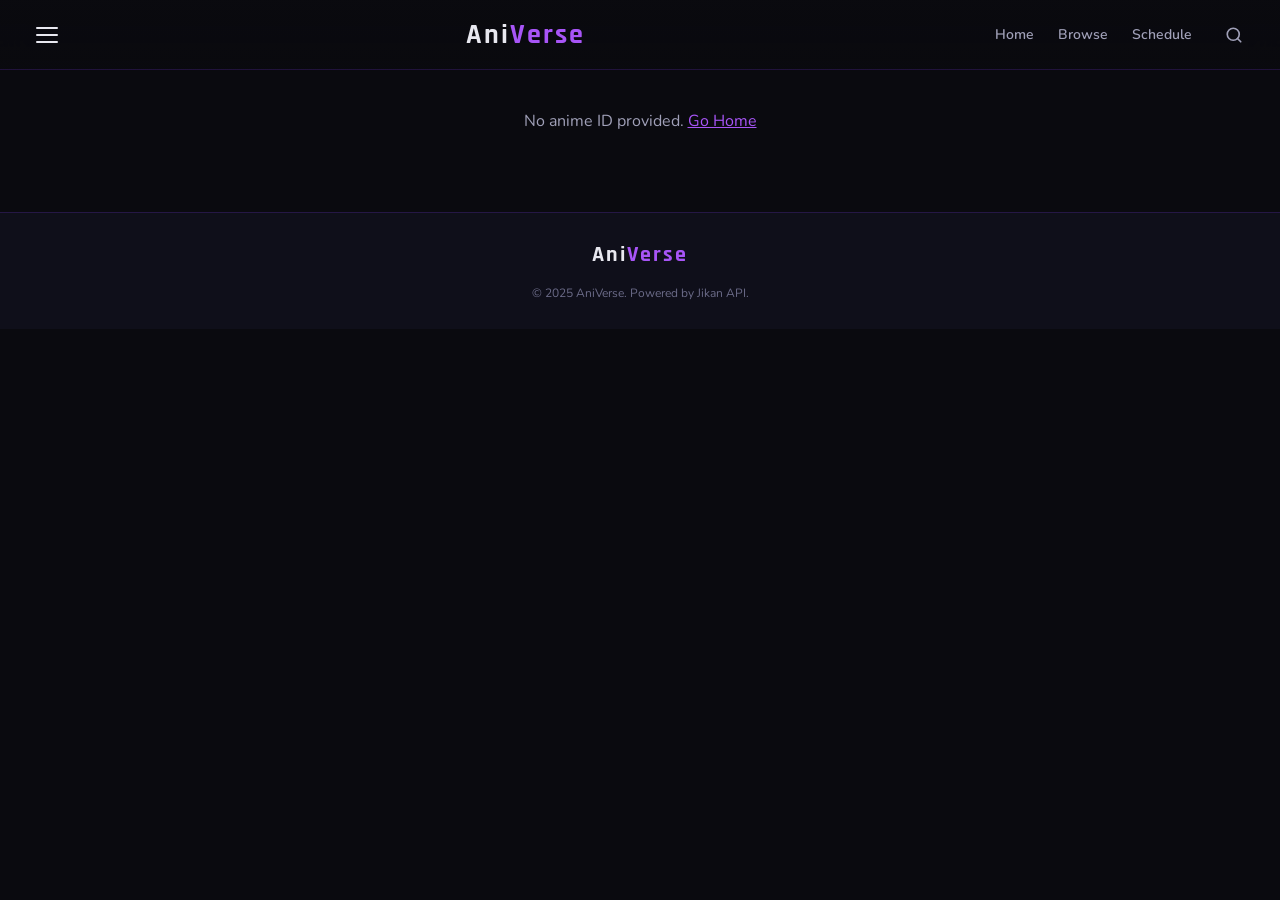
==== commit 56dabef9: "Update anime.html" ====
--- a/anime.html
+++ b/anime.html
@@ -1,1163 +1,503 @@
 <!DOCTYPE html>
 <html lang="en">
 <head>
-<meta charset="UTF-8">
-<meta name="viewport" content="width=device-width, initial-scale=1.0, maximum-scale=1.0, user-scalable=no">
-<meta name="description" content="Anime details, episodes, characters, and streaming links.">
-<meta name="theme-color" content="#050505">
-<title>Anime Details - AnimeStream</title>
+<meta charset="UTF-8"/>
+<meta name="viewport" content="width=device-width, initial-scale=1.0, maximum-scale=5.0"/>
+<title>Anime Details - AniVerse</title>
+<link rel="preconnect" href="https://fonts.googleapis.com"/>
+<link href="https://fonts.googleapis.com/css2?family=Rajdhani:wght@400;600;700&family=Nunito:wght@300;400;600;700;800&display=swap" rel="stylesheet"/>
 <style>
-/* ==================== VARIABLES & RESET ==================== */
-:root {
-  --bg: #0a0a14;
-  --surface: #12122a;
-  --surface-2: #1a1a2e;
-  --primary: #8b2be2;
-  --primary-glow: rgba(138,43,226,0.5);
-  --secondary: #a78bfa;
-  --text: #f3f4f6;
-  --text-muted: #9ca3af;
-  --border: rgba(255,255,255,0.08);
-  --radius: 12px;
-  --radius-lg: 16px;
-  --header-height: 64px;
-  --z-header: 100;
-  --z-sidebar: 200;
-  --z-search: 300;
-  --transition: all 0.3s cubic-bezier(0.4,0,0.2,1);
-}
-*, *::before, *::after { box-sizing: border-box; margin: 0; padding: 0; }
-html, body {
-  overflow-x: hidden;
-  max-width: 100%;
-  background: var(--bg);
-  color: var(--text);
-  font-family: system-ui, -apple-system, BlinkMacSystemFont, 'Segoe UI', Roboto, sans-serif;
-  line-height: 1.5;
-  -webkit-font-smoothing: antialiased;
-  padding-top: var(--header-height);
-}
-img { max-width: 100%; height: auto; display: block; }
-a { color: inherit; text-decoration: none; }
-button { font-family: inherit; cursor: pointer; border: none; background: none; color: inherit; }
-ul, ol { list-style: none; }
-
-/* ==================== UTILITIES ==================== */
-.glass {
-  background: rgba(20,20,35,0.8);
-  backdrop-filter: blur(16px);
-  -webkit-backdrop-filter: blur(16px);
-  border: 1px solid var(--border);
-}
-.skeleton {
-  background: linear-gradient(90deg, var(--surface-2) 25%, #222240 50%, var(--surface-2) 75%);
-  background-size: 200% 100%;
-  animation: skeleton-loading 1.5s infinite;
-  border-radius: var(--radius);
-}
-@keyframes skeleton-loading {
-  0% { background-position: 200% 0; }
-  100% { background-position: -200% 0; }
-}
-.fade-in { animation: fadeIn 0.5s ease forwards; opacity: 0; }
-@keyframes fadeIn { to { opacity: 1; } }
-.text-gradient {
-  background: linear-gradient(135deg, var(--primary), var(--secondary));
-  -webkit-background-clip: text;
-  -webkit-text-fill-color: transparent;
-  background-clip: text;
-}
-.clamp-2 {
-  display: -webkit-box;
-  -webkit-line-clamp: 2;
-  -webkit-box-orient: vertical;
-  overflow: hidden;
-}
-.clamp-3 {
-  display: -webkit-box;
-  -webkit-line-clamp: 3;
-  -webkit-box-orient: vertical;
-  overflow: hidden;
-}
-
-/* ==================== HEADER (matching index.html) ==================== */
-.site-header {
-  position: fixed;
-  top: 0;
-  left: 0;
-  width: 100%;
-  height: var(--header-height);
-  z-index: var(--z-header);
-  background: rgba(10,10,20,0.85);
-  backdrop-filter: blur(16px);
-  -webkit-backdrop-filter: blur(16px);
-  border-bottom: 1px solid rgba(255,255,255,0.06);
-}
-.header-inner {
-  max-width: 1400px;
-  margin: 0 auto;
-  padding: 0 clamp(12px, 3vw, 30px);
-  height: 100%;
-  display: flex;
-  align-items: center;
-  justify-content: space-between;
-}
-.hamburger-btn {
-  display: flex;
-  align-items: center;
-  justify-content: center;
-  padding: 8px;
-  border-radius: 8px;
-  color: #fff;
-  transition: background 0.2s;
-}
-.hamburger-btn:hover { background: rgba(255,255,255,0.1); }
-.hamburger-btn svg { width: 22px; height: 18px; }
-.logo {
-  display: flex;
-  align-items: center;
-  gap: 10px;
-  font-weight: 800;
-  font-size: clamp(18px, 2.5vw, 24px);
-  color: #fff;
-  letter-spacing: -0.5px;
-  text-decoration: none;
-}
-.logo-icon-img { width: 32px; height: 32px; }
-.logo-accent { color: var(--primary); }
-.header-actions { display: flex; align-items: center; }
-.search-toggle-btn {
-  display: flex;
-  align-items: center;
-  justify-content: center;
-  padding: 8px;
-  border-radius: 50%;
-  color: #fff;
-  transition: background 0.2s;
-}
-.search-toggle-btn:hover { background: rgba(255,255,255,0.1); }
-.search-toggle-btn svg { width: 20px; height: 20px; }
-
-/* ==================== SIDEBAR ==================== */
-.mobile-sidebar {
-  position: fixed;
-  inset: 0;
-  z-index: var(--z-sidebar);
-  display: none;
-}
-.mobile-sidebar.active { display: block; }
-.sidebar-backdrop {
-  position: absolute;
-  inset: 0;
-  background: rgba(0,0,0,0.7);
-  opacity: 0;
-  transition: opacity 0.3s;
-}
-.mobile-sidebar.active .sidebar-backdrop { opacity: 1; }
-.sidebar-panel {
-  position: absolute;
-  top: 0;
-  left: 0;
-  bottom: 0;
-  width: min(280px, 80vw);
-  background: #0d0d20;
-  border-right: 1px solid rgba(255,255,255,0.08);
-  transform: translateX(-100%);
-  transition: transform 0.3s cubic-bezier(0.4,0,0.2,1);
-  padding: 20px;
-  display: flex;
-  flex-direction: column;
-}
-.mobile-sidebar.active .sidebar-panel { transform: translateX(0); }
-.sidebar-header {
-  display: flex;
-  justify-content: space-between;
-  align-items: center;
-  margin-bottom: 24px;
-}
-.sidebar-logo { font-weight: 700; font-size: 18px; color: #fff; }
-.sidebar-close { background: none; border: none; color: #fff; font-size: 20px; padding: 4px; cursor: pointer; }
-.sidebar-nav { display: flex; flex-direction: column; gap: 6px; }
-.sidebar-link {
-  padding: 12px 14px;
-  border-radius: 10px;
-  font-size: 15px;
-  color: #ccc;
-  transition: 0.2s;
-  text-decoration: none;
-}
-.sidebar-link:hover, .sidebar-link.active { background: rgba(138,43,226,0.2); color: #fff; }
-
-/* ==================== SEARCH OVERLAY ==================== */
-.search-overlay {
-  position: fixed;
-  inset: 0;
-  z-index: var(--z-search);
-  display: none;
-  align-items: flex-start;
-  justify-content: center;
-  padding-top: clamp(60px, 12vh, 100px);
-}
-.search-overlay.active { display: flex; }
-.search-overlay-backdrop {
-  position: absolute;
-  inset: 0;
-  background: rgba(5,5,15,0.9);
-  backdrop-filter: blur(10px);
-  -webkit-backdrop-filter: blur(10px);
-}
-.search-overlay-content {
-  position: relative;
-  width: min(600px, 90vw);
-  max-width: 100%;
-  z-index: 1;
-  background: rgba(18,18,40,0.8);
-  border: 1px solid rgba(255,255,255,0.1);
-  border-radius: 20px;
-  padding: 20px;
-  backdrop-filter: blur(20px);
-  box-shadow: 0 25px 50px rgba(0,0,0,0.6);
-  animation: searchFadeIn 0.25s ease;
-  overflow: hidden;
-}
-@keyframes searchFadeIn { from { opacity: 0; transform: translateY(-15px); } to { opacity: 1; transform: translateY(0); } }
-.search-input-wrap {
-  display: flex;
-  align-items: center;
-  gap: 12px;
-  background: rgba(255,255,255,0.05);
-  border-radius: 14px;
-  padding: 6px 16px;
-  border: 1px solid rgba(255,255,255,0.1);
-}
-.search-input-icon { flex-shrink: 0; }
-.search-input {
-  flex: 1;
-  background: transparent;
-  border: none;
-  color: #fff;
-  font-size: clamp(16px, 3vw, 18px);
-  padding: 12px 0;
-  outline: none;
-  width: 100%;
-  min-width: 0;
-}
-.search-input::placeholder { color: #777; }
-.search-close-btn { color: #aaa; font-size: 18px; padding: 6px; cursor: pointer; }
-.search-suggestions {
-  margin-top: 14px;
-  max-height: 60vh;
-  overflow-y: auto;
-  overflow-x: hidden;
-  max-width: 100%;
-  display: grid;
-  grid-template-columns: repeat(auto-fill, minmax(160px, 1fr));
-  gap: 14px;
-}
-.search-suggestion-item {
-  display: flex;
-  align-items: center;
-  gap: 12px;
-  padding: 10px;
-  border-radius: 10px;
-  transition: 0.2s;
-  color: #ddd;
-  text-decoration: none;
-}
-.search-suggestion-item:hover { background: rgba(138,43,226,0.2); }
-.suggestion-img { width: 42px; height: 58px; object-fit: cover; border-radius: 6px; background: #1a1a2e; flex-shrink: 0; }
-.suggestion-info { display: flex; flex-direction: column; overflow: hidden; }
-.suggestion-title { font-weight: 600; font-size: 14px; white-space: nowrap; overflow: hidden; text-overflow: ellipsis; }
-.suggestion-meta { font-size: 12px; color: #999; }
-.search-no-results { text-align: center; color: #999; padding: 20px; font-size: 14px; grid-column: 1 / -1; }
-
-/* ==================== FOOTER (matching index.html) ==================== */
-.site-footer {
-  background: rgba(10,10,20,0.95);
-  border-top: 1px solid rgba(255,255,255,0.05);
-  padding: 30px clamp(16px, 4vw, 40px);
-  margin-top: 40px;
-  text-align: center;
-}
-.footer-inner {
-  max-width: 800px;
-  margin: 0 auto;
-  display: flex;
-  flex-direction: column;
-  align-items: center;
-  gap: 12px;
-}
-.footer-brand { display: flex; flex-direction: column; align-items: center; gap: 4px; }
-.footer-logo { font-size: 20px; font-weight: 700; color: #fff; }
-.footer-logo span { color: var(--primary); }
-.footer-tagline { color: #888; font-size: 13px; }
-.footer-socials { display: flex; gap: 16px; justify-content: center; margin: 6px 0; }
-.social-link { font-size: 22px; transition: transform 0.2s; text-decoration: none; }
-.social-link:hover { transform: scale(1.2); }
-.footer-copy { font-size: 12px; color: #666; }
-
-/* ==================== ANIME BANNER ==================== */
-.anime-banner {
-  position: relative;
-  width: 100%;
-  height: clamp(300px, 45vh, 550px);
-  overflow: hidden;
-}
-.anime-banner-bg {
-  position: absolute; inset: 0;
-  background-size: cover;
-  background-position: center 20%;
-  filter: blur(2px) brightness(0.5);
-}
-.anime-banner-overlay {
-  position: absolute; inset: 0;
-  background: linear-gradient(to bottom, rgba(5,5,5,0.3) 0%, var(--bg) 100%);
-}
-
-/* ==================== ANIME DETAILS GRID ==================== */
-.anime-details {
-  display: grid;
-  grid-template-columns: auto 1fr;
-  gap: clamp(20px, 3vw, 40px);
-  padding: 0 clamp(16px, 3vw, 32px);
-  max-width: 1200px;
-  margin: -120px auto 0;
-  position: relative;
-  z-index: 2;
-}
-@media (max-width: 768px) {
-  .anime-details {
-    grid-template-columns: 1fr;
-    margin-top: -80px;
-  }
-}
-.anime-poster-wrap {
-  width: clamp(160px, 22vw, 260px);
-  flex-shrink: 0;
-}
-@media (max-width: 768px) {
-  .anime-poster-wrap {
-    width: min(200px, 60vw);
-    margin: 0 auto;
-  }
-}
-.anime-poster {
-  width: 100%;
-  aspect-ratio: 2/3;
-  border-radius: var(--radius-lg);
-  overflow: hidden;
-  box-shadow: 0 20px 60px rgba(0,0,0,0.6);
-  background: var(--surface-2);
-}
-.anime-poster img {
-  width: 100%; height: 100%;
-  object-fit: cover;
-}
-.anime-actions {
-  display: flex; flex-direction: column; gap: 10px;
-  margin-top: 16px;
-}
-.btn {
-  display: inline-flex; align-items: center; justify-content: center; gap: 8px;
-  padding: 12px 20px;
-  border-radius: 30px;
-  font-size: 0.9rem;
-  font-weight: 700;
-  transition: var(--transition);
-  white-space: nowrap;
-  width: 100%;
-}
-.btn-primary {
-  background: var(--primary);
-  color: #fff;
-  box-shadow: 0 4px 24px rgba(138,43,226,0.5);
-}
-.btn-primary:hover {
-  background: #9b4de8;
-  box-shadow: 0 6px 32px rgba(138,43,226,0.7);
-  transform: translateY(-2px);
-}
-.btn-secondary {
-  background: rgba(255,255,255,0.08);
-  border: 1.5px solid rgba(255,255,255,0.3);
-  color: #fff;
-}
-.btn-secondary:hover { background: rgba(255,255,255,0.16); transform: translateY(-2px); }
-
-/* Info */
-.anime-info {
-  display: flex;
-  flex-direction: column;
-  gap: 16px;
-  min-width: 0;
-}
-.anime-title {
-  font-size: clamp(1.5rem, 3vw, 2.5rem);
-  font-weight: 800;
-  line-height: 1.15;
-}
-.anime-alt-title {
-  font-size: clamp(0.85rem, 1.2vw, 1rem);
-  color: var(--text-muted);
-  font-weight: 500;
-}
-.anime-meta-row {
-  display: flex;
-  flex-wrap: wrap;
-  align-items: center;
-  gap: 12px;
-  font-size: 0.9rem;
-}
-.anime-score {
-  display: flex; align-items: center; gap: 6px;
-  background: rgba(251,191,36,0.12);
-  padding: 6px 12px;
-  border-radius: 8px;
-  color: #fbbf24;
-  font-weight: 800;
-  font-size: 1rem;
-}
-.anime-score svg { width: 18px; height: 18px; fill: #fbbf24; }
-.anime-meta-row .dot { width: 4px; height: 4px; background: var(--text-muted); border-radius: 50%; }
-.anime-genres {
-  display: flex; flex-wrap: wrap; gap: 8px;
-}
-.anime-genre {
-  padding: 5px 12px;
-  background: rgba(138,43,226,0.12);
-  border: 1px solid rgba(138,43,226,0.2);
-  border-radius: 20px;
-  font-size: 0.8rem;
-  font-weight: 600;
-  color: var(--secondary);
-}
-.anime-synopsis {
-  font-size: clamp(0.85rem, 1vw + 0.2rem, 1rem);
-  color: var(--text-muted);
-  line-height: 1.7;
-}
-.anime-stats {
-  display: grid;
-  grid-template-columns: repeat(auto-fit, minmax(120px, 1fr));
-  gap: 12px;
-}
-.stat-box {
-  background: var(--surface-2);
-  border: 1px solid var(--border);
-  border-radius: var(--radius);
-  padding: 12px 16px;
-  text-align: center;
-}
-.stat-label {
-  font-size: 0.7rem;
-  text-transform: uppercase;
-  letter-spacing: 0.5px;
-  color: var(--text-muted);
-  margin-bottom: 4px;
-}
-.stat-value {
-  font-size: 1rem;
-  font-weight: 700;
-}
-
-/* ==================== TABS ==================== */
-.tabs {
-  display: flex;
-  gap: 8px;
-  overflow-x: auto;
-  scrollbar-width: none;
-  -ms-overflow-style: none;
-  padding-bottom: 4px;
-  border-bottom: 1px solid var(--border);
-  margin-bottom: 20px;
-}
-.tabs::-webkit-scrollbar { display: none; }
-.tab-btn {
-  padding: 10px 18px;
-  border-radius: 8px;
-  font-size: 0.85rem;
-  font-weight: 600;
-  color: var(--text-muted);
-  white-space: nowrap;
-  transition: var(--transition);
-  flex-shrink: 0;
-}
-.tab-btn:hover { color: var(--text); background: var(--surface-2); }
-.tab-btn.active {
-  color: var(--primary);
-  background: rgba(138,43,226,0.1);
-}
-.tab-panel { display: none; }
-.tab-panel.active { display: block; animation: fadeIn 0.3s ease; }
-
-/* ==================== EPISODE LIST ==================== */
-#episodesList {
-  max-height: 70vh;
-  overflow-y: auto;
-  overflow-x: hidden;
-  padding-right: 4px;
-  scrollbar-width: thin;
-  scrollbar-color: var(--surface-3) var(--surface-2);
-}
-#episodesList::-webkit-scrollbar { width: 6px; }
-#episodesList::-webkit-scrollbar-track { background: var(--surface-2); border-radius: 3px; }
-#episodesList::-webkit-scrollbar-thumb { background: var(--surface-3); border-radius: 3px; }
-#episodesList::-webkit-scrollbar-thumb:hover { background: var(--primary); }
-
-.episode-grid {
-  display: grid;
-  grid-template-columns: repeat(auto-fill, minmax(280px, 1fr));
-  gap: 12px;
-}
-@media (max-width: 640px) {
-  .episode-grid { grid-template-columns: 1fr; }
-}
-.episode-card {
-  display: flex;
-  align-items: center;
-  gap: 12px;
-  padding: 12px 16px;
-  background: var(--surface-2);
-  border: 1px solid var(--border);
-  border-radius: var(--radius);
-  transition: var(--transition);
-  cursor: pointer;
-}
-.episode-card:hover {
-  background: var(--surface-3);
-  border-color: var(--primary);
-  transform: translateX(4px);
-}
-.episode-num {
-  width: 40px; height: 40px;
-  display: flex; align-items: center; justify-content: center;
-  background: var(--primary);
-  color: #fff;
-  border-radius: 10px;
-  font-weight: 800;
-  font-size: 0.9rem;
-  flex-shrink: 0;
-}
-.episode-info { flex: 1; min-width: 0; }
-.episode-title { font-size: 0.9rem; font-weight: 600; margin-bottom: 2px; }
-.episode-date { font-size: 0.75rem; color: var(--text-muted); }
-.episode-play {
-  width: 36px; height: 36px;
-  display: flex; align-items: center; justify-content: center;
-  border-radius: 50%;
-  background: rgba(138,43,226,0.15);
-  color: var(--primary);
-  flex-shrink: 0;
-}
-.episode-play svg { width: 16px; height: 16px; fill: currentColor; }
-
-/* ==================== CHARACTER CARDS ==================== */
-.char-grid {
-  display: grid;
-  grid-template-columns: repeat(auto-fill, minmax(130px, 1fr));
-  gap: 16px;
-}
-.char-card {
-  background: var(--surface-2);
-  border: 1px solid var(--border);
-  border-radius: var(--radius);
-  overflow: hidden;
-  transition: var(--transition);
-}
-.char-card:hover { transform: translateY(-4px); border-color: var(--primary); }
-.char-img {
-  aspect-ratio: 1;
-  overflow: hidden;
-  background: var(--surface-3);
-}
-.char-img img { width: 100%; height: 100%; object-fit: cover; }
-.char-name { padding: 10px; font-size: 0.8rem; font-weight: 600; text-align: center; }
-.char-role { font-size: 0.7rem; color: var(--text-muted); text-align: center; padding-bottom: 10px; }
-
-/* ==================== SLIDER / CAROUSEL ==================== */
-.slider-wrap {
-  position: relative;
-  overflow: visible;
-  border-radius: var(--radius-lg);
-  padding: 4px 0;
-}
-.slider-track {
-  display: flex;
-  gap: clamp(10px, 1.2vw, 16px);
-  overflow-x: auto;
-  overflow-y: hidden;
-  scroll-behavior: smooth;
-  scroll-snap-type: x mandatory;
-  -webkit-overflow-scrolling: touch;
-  scrollbar-width: none;
-  -ms-overflow-style: none;
-  padding: 8px 4px 16px;
-  touch-action: pan-x pan-y pinch-zoom;
-  cursor: grab;
-}
-.slider-track::-webkit-scrollbar { display: none; }
-.slider-track.dragging { scroll-behavior: auto; cursor: grabbing; scroll-snap-type: none; user-select: none; }
-.slider-arrow {
-  position: absolute;
-  top: 50%;
-  transform: translateY(-50%);
-  width: 44px;
-  height: 44px;
-  border-radius: 50%;
-  background: rgba(10,10,10,0.85);
-  backdrop-filter: blur(12px);
-  border: 1px solid rgba(139,92,246,0.25);
-  display: flex;
-  align-items: center;
-  justify-content: center;
-  z-index: 10;
-  opacity: 1;
-  transition: all 0.25s;
-  color: #fff;
-  box-shadow: 0 4px 16px rgba(0,0,0,0.4);
-}
-.slider-arrow:hover { background: var(--primary); border-color: var(--primary); transform: translateY(-50%) scale(1.12); box-shadow: 0 0 20px var(--primary-glow); }
-.slider-arrow.prev { left: -10px; }
-.slider-arrow.next { right: -10px; }
-.slider-arrow svg { width: 18px; height: 18px; stroke: currentColor; stroke-width: 2.5; pointer-events: none; }
-
-/* ==================== TRAILER ==================== */
-.trailer-wrap {
-  width: 100%;
-  aspect-ratio: 16/9;
-  border-radius: var(--radius-lg);
-  overflow: hidden;
-  background: var(--surface-2);
-}
-.trailer-wrap iframe { width: 100%; height: 100%; border: none; }
-
-/* ==================== GRID FALLBACK ==================== */
-.grid-section {
-  display: grid;
-  grid-template-columns: repeat(auto-fill, minmax(160px, 1fr));
-  gap: 16px;
-}
-@media (max-width: 768px) { .grid-section { grid-template-columns: repeat(3, 1fr); gap: 12px; } }
-@media (max-width: 480px) { .grid-section { grid-template-columns: repeat(2, 1fr); gap: 10px; } }
-
-@media (max-width: 768px) {
-  .anime-banner { height: 250px; }
-  .anime-stats { grid-template-columns: repeat(2, 1fr); }
-  .char-grid { grid-template-columns: repeat(3, 1fr); }
-}
-@media (max-width: 480px) {
-  .char-grid { grid-template-columns: repeat(2, 1fr); }
-  .slider-arrow { width: 34px; height: 34px; }
-  .slider-arrow.prev { left: 2px; }
-  .slider-arrow.next { right: 2px; }
-}
-@media (prefers-reduced-motion: reduce) {
-  *, *::before, *::after {
-    animation-duration: 0.01ms !important;
-    animation-iteration-count: 1 !important;
-    transition-duration: 0.01ms !important;
-  }
+*,*::before,*::after{box-sizing:border-box;margin:0;padding:0}
+html{overflow-x:hidden;max-width:100%;scroll-behavior:smooth}
+body{overflow-x:hidden;max-width:100%;background:#0a0a0f;color:#e8e8f0;font-family:'Nunito',sans-serif;min-height:100vh}
+:root{
+  --bg:#0a0a0f;--bg2:#0f0f1a;--bg3:#141428;--card:#12121e;--card2:#1a1a2e;
+  --accent:#7c3aed;--accent2:#a855f7;--accent3:#c084fc;--neon:#b45aff;
+  --gold:#fbbf24;--red:#ef4444;--green:#22c55e;
+  --text:#e8e8f0;--text2:#a0a0b8;--text3:#6b6b88;
+  --border:rgba(124,58,237,0.2);--glass:rgba(255,255,255,0.04);
+  --glow:0 0 20px rgba(124,58,237,0.4);--radius:12px;--radius2:8px;
+  --transition:0.3s cubic-bezier(0.4,0,0.2,1);--header-h:70px;
+}
+::-webkit-scrollbar{width:6px;height:4px}
+::-webkit-scrollbar-track{background:var(--bg)}
+::-webkit-scrollbar-thumb{background:var(--accent);border-radius:3px}
+@keyframes shimmer{0%{background-position:-200% 0}100%{background-position:200% 0}}
+.skeleton{background:linear-gradient(90deg,var(--card) 25%,var(--card2) 50%,var(--card) 75%);background-size:200% 100%;animation:shimmer 1.5s infinite;border-radius:var(--radius2)}
+@keyframes fadeIn{from{opacity:0;transform:translateY(20px)}to{opacity:1;transform:translateY(0)}}
+.fade-in{animation:fadeIn 0.5s ease both}
+
+/* HEADER */
+#header{position:fixed;top:0;left:0;right:0;z-index:1000;height:var(--header-h);display:flex;align-items:center;padding:0 clamp(12px,3vw,28px);gap:clamp(8px,2vw,20px);background:linear-gradient(180deg,rgba(10,10,15,0.98),rgba(10,10,15,0.85));backdrop-filter:blur(20px);-webkit-backdrop-filter:blur(20px);border-bottom:1px solid var(--border)}
+.h-left{display:flex;align-items:center;gap:12px;flex-shrink:0}
+.hamburger{background:none;border:none;cursor:pointer;padding:8px;border-radius:8px;display:flex;flex-direction:column;gap:5px}
+.hamburger span{display:block;width:22px;height:2px;background:var(--text);border-radius:2px;transition:var(--transition)}
+.hamburger:hover span{background:var(--accent2)}
+.h-center{flex:1;display:flex;justify-content:center;min-width:0}
+.logo{font-family:'Rajdhani',sans-serif;font-size:clamp(20px,4vw,28px);font-weight:700;text-decoration:none;color:var(--text);letter-spacing:2px;white-space:nowrap}
+.logo span{color:var(--accent2)}
+.h-right{display:flex;align-items:center;gap:clamp(6px,1.5vw,14px);flex-shrink:0}
+.h-btn{background:none;border:none;cursor:pointer;color:var(--text2);font-size:18px;padding:8px;border-radius:8px;transition:var(--transition);display:flex;align-items:center;justify-content:center;min-width:36px;min-height:36px}
+.h-btn:hover{color:var(--accent2);background:var(--glass)}
+.nav-links{display:flex;align-items:center;gap:4px}
+.nav-link{color:var(--text2);text-decoration:none;font-size:14px;font-weight:600;padding:6px 10px;border-radius:6px;transition:var(--transition);white-space:nowrap}
+.nav-link:hover{color:var(--accent2)}
+@media(max-width:768px){.nav-links{display:none}}
+
+/* SEARCH OVERLAY */
+#searchOverlay{position:fixed;inset:0;z-index:2000;background:rgba(10,10,15,0.96);backdrop-filter:blur(24px);-webkit-backdrop-filter:blur(24px);display:flex;flex-direction:column;align-items:center;padding:clamp(60px,10vw,100px) clamp(12px,5vw,40px) 20px;opacity:0;pointer-events:none;transition:opacity 0.3s;overflow-y:auto;overflow-x:hidden;max-width:100vw}
+#searchOverlay.open{opacity:1;pointer-events:all}
+.search-close{position:fixed;top:20px;right:clamp(12px,4vw,28px);background:var(--glass);border:1px solid var(--border);color:var(--text);font-size:22px;cursor:pointer;border-radius:50%;width:40px;height:40px;display:flex;align-items:center;justify-content:center;transition:var(--transition);z-index:2001}
+.search-close:hover{background:var(--accent);border-color:var(--accent)}
+.search-box{width:100%;max-width:min(700px,calc(100vw - 24px));position:relative}
+.search-box input{width:100%;background:var(--card2);border:2px solid var(--border);border-radius:50px;padding:16px 60px 16px 24px;font-size:clamp(14px,2.5vw,18px);font-family:'Nunito',sans-serif;color:var(--text);outline:none;transition:var(--transition)}
+.search-box input:focus{border-color:var(--accent2);box-shadow:var(--glow)}
+.search-box input::placeholder{color:var(--text3)}
+.search-icon-btn{position:absolute;right:16px;top:50%;transform:translateY(-50%);background:var(--accent);border:none;border-radius:50%;width:36px;height:36px;display:flex;align-items:center;justify-content:center;cursor:pointer;color:#fff;transition:var(--transition)}
+.search-icon-btn:hover{background:var(--accent2)}
+#searchResults{width:100%;max-width:min(700px,calc(100vw - 24px));margin-top:12px;overflow-x:hidden}
+.search-item{display:flex;align-items:center;gap:12px;padding:12px;background:var(--card);border-radius:var(--radius2);cursor:pointer;transition:var(--transition);text-decoration:none;color:var(--text);border:1px solid transparent;margin-bottom:8px}
+.search-item:hover{border-color:var(--border);background:var(--card2)}
+.search-item img{width:48px;height:68px;object-fit:cover;border-radius:6px;flex-shrink:0}
+.search-item-info h4{font-size:14px;font-weight:700;margin-bottom:4px;overflow:hidden;text-overflow:ellipsis;white-space:nowrap;max-width:calc(100vw - 160px)}
+.search-item-info span{font-size:12px;color:var(--text2)}
+.search-msg{color:var(--text2);font-size:14px;text-align:center;padding:20px}
+
+/* SIDEBAR */
+#sidebar{position:fixed;top:0;left:0;bottom:0;width:min(280px,85vw);background:var(--bg2);border-right:1px solid var(--border);z-index:1500;transform:translateX(-100%);transition:transform 0.35s cubic-bezier(0.4,0,0.2,1);overflow-y:auto;overflow-x:hidden}
+#sidebar.open{transform:translateX(0)}
+#sideOverlay{position:fixed;inset:0;z-index:1400;background:rgba(0,0,0,0.7);opacity:0;pointer-events:none;transition:opacity 0.3s}
+#sideOverlay.open{opacity:1;pointer-events:all}
+.sidebar-head{display:flex;align-items:center;justify-content:space-between;padding:18px 20px;border-bottom:1px solid var(--border)}
+.sidebar-close{background:none;border:none;color:var(--text2);font-size:22px;cursor:pointer;padding:4px;border-radius:6px}
+.sidebar-nav{padding:16px 12px}
+.sidebar-link{display:flex;align-items:center;gap:12px;padding:12px 14px;border-radius:var(--radius2);color:var(--text2);text-decoration:none;font-size:14px;font-weight:600;transition:var(--transition);margin-bottom:4px}
+.sidebar-link:hover,.sidebar-link.active{color:var(--text);background:var(--glass);border-left:3px solid var(--accent2)}
+
+main{padding-top:var(--header-h);overflow-x:hidden}
+
+/* BANNER */
+.anime-banner{position:relative;width:100%;height:clamp(280px,45vw,480px);overflow:hidden;max-width:100vw}
+.banner-img{width:100%;height:100%;object-fit:cover;object-position:center top;filter:brightness(0.4)}
+.banner-gradient{position:absolute;inset:0;background:linear-gradient(180deg,rgba(10,10,15,0.1) 0%,var(--bg) 100%),linear-gradient(90deg,var(--bg) 0%,transparent 40%)}
+
+/* DETAIL LAYOUT */
+.detail-wrap{display:flex;gap:clamp(16px,3vw,32px);padding:clamp(12px,3vw,24px) clamp(12px,3vw,32px);flex-wrap:wrap;max-width:100%;overflow-x:hidden}
+.detail-left{flex-shrink:0;width:clamp(140px,22vw,200px)}
+.poster-box{position:relative}
+.poster-img{width:100%;aspect-ratio:2/3;object-fit:cover;border-radius:var(--radius);box-shadow:0 8px 32px rgba(0,0,0,0.6),var(--glow2)}
+.detail-right{flex:1;min-width:0}
+.detail-title{font-family:'Rajdhani',sans-serif;font-size:clamp(20px,4vw,38px);font-weight:700;line-height:1.2;margin-bottom:8px}
+.detail-title-en{font-size:clamp(12px,2vw,16px);color:var(--text2);margin-bottom:14px}
+.detail-tags{display:flex;flex-wrap:wrap;gap:8px;margin-bottom:16px}
+.tag{padding:4px 12px;border-radius:20px;font-size:11px;font-weight:700;letter-spacing:0.5px;border:1px solid var(--border);background:var(--glass);color:var(--text2)}
+.tag.genre{border-color:rgba(168,85,247,0.3);color:var(--accent3);background:rgba(124,58,237,0.1)}
+.stats-grid{display:grid;grid-template-columns:repeat(auto-fill,minmax(110px,1fr));gap:10px;margin-bottom:20px}
+.stat-box{background:var(--card);border:1px solid var(--border);border-radius:var(--radius2);padding:10px 14px;min-width:0}
+.stat-label{font-size:10px;color:var(--text3);text-transform:uppercase;letter-spacing:0.5px;margin-bottom:4px}
+.stat-val{font-size:14px;font-weight:700;color:var(--text);white-space:nowrap;overflow:hidden;text-overflow:ellipsis}
+.stat-val.score{color:var(--gold)}
+.detail-actions{display:flex;flex-wrap:wrap;gap:10px;margin-bottom:20px}
+.btn-primary{display:inline-flex;align-items:center;gap:8px;background:var(--accent);color:#fff;text-decoration:none;padding:clamp(9px,1.5vw,12px) clamp(16px,2.5vw,24px);border-radius:30px;font-size:clamp(12px,1.8vw,14px);font-weight:700;transition:var(--transition);border:none;cursor:pointer;white-space:nowrap}
+.btn-primary:hover{background:var(--accent2);transform:translateY(-2px);box-shadow:var(--glow)}
+.btn-secondary{display:inline-flex;align-items:center;gap:8px;background:var(--card2);color:var(--text);text-decoration:none;padding:clamp(9px,1.5vw,12px) clamp(16px,2.5vw,24px);border-radius:30px;font-size:clamp(12px,1.8vw,14px);font-weight:700;transition:var(--transition);border:1px solid var(--border);cursor:pointer;white-space:nowrap}
+.btn-secondary:hover{background:var(--card);transform:translateY(-2px)}
+.detail-synopsis{font-size:clamp(13px,1.8vw,15px);color:var(--text2);line-height:1.8;margin-bottom:20px}
+
+/* SECTION STYLES */
+.section{padding:clamp(16px,3vw,32px);overflow:hidden;max-width:100%}
+.section-title{font-family:'Rajdhani',sans-serif;font-size:clamp(16px,3vw,20px);font-weight:700;display:flex;align-items:center;gap:10px;margin-bottom:16px;letter-spacing:0.5px}
+.section-title::before{content:'';display:block;width:4px;height:20px;background:linear-gradient(180deg,var(--accent2),var(--accent3));border-radius:2px}
+
+/* EPISODE LIST */
+.ep-controls{display:flex;align-items:center;flex-wrap:wrap;gap:8px;margin-bottom:12px}
+.ep-search-input{background:var(--card);border:1px solid var(--border);color:var(--text);padding:7px 14px;border-radius:20px;font-size:13px;font-family:'Nunito',sans-serif;outline:none;width:140px;transition:var(--transition)}
+.ep-search-input:focus{border-color:var(--accent);width:180px}
+.ep-page-btn{background:var(--card);border:1px solid var(--border);color:var(--text2);padding:6px 14px;border-radius:20px;font-size:12px;font-weight:700;cursor:pointer;transition:var(--transition);font-family:'Nunito',sans-serif}
+.ep-page-btn:hover,.ep-page-btn.active{background:var(--accent);border-color:var(--accent);color:#fff}
+.ep-page-btn:disabled{opacity:0.35;cursor:not-allowed}
+.ep-grid{display:grid;grid-template-columns:repeat(auto-fill,minmax(clamp(52px,9vw,72px),1fr));gap:6px;max-height:360px;overflow-y:auto;overflow-x:hidden;padding:4px 2px}
+.ep-btn{background:var(--card);border:1px solid var(--border);color:var(--text2);border-radius:var(--radius2);padding:10px 4px;font-size:13px;font-weight:700;cursor:pointer;transition:var(--transition);text-align:center;font-family:'Nunito',sans-serif;text-decoration:none;display:flex;align-items:center;justify-content:center}
+.ep-btn:hover,.ep-btn.active{background:var(--accent);border-color:var(--accent);color:#fff}
+.ep-range-info{font-size:12px;color:var(--text3);padding:4px 8px;background:var(--card);border-radius:20px;border:1px solid var(--border)}
+
+/* CHARACTERS */
+.char-grid{display:flex;gap:10px;overflow-x:auto;padding-bottom:8px;scrollbar-width:none}
+.char-grid::-webkit-scrollbar{display:none}
+.char-card{flex:0 0 clamp(80px,13vw,110px);background:var(--card);border:1px solid var(--border);border-radius:var(--radius2);overflow:hidden;transition:var(--transition)}
+.char-card:hover{border-color:var(--accent);transform:translateY(-4px)}
+.char-img{width:100%;aspect-ratio:3/4;object-fit:cover;background:var(--card2)}
+.char-info{padding:6px;text-align:center}
+.char-name{font-size:10px;font-weight:700;overflow:hidden;text-overflow:ellipsis;white-space:nowrap;color:var(--text)}
+.char-role{font-size:9px;color:var(--text3)}
+
+/* RECOMMENDATIONS */
+.rec-grid{display:flex;gap:10px;overflow-x:auto;padding-bottom:8px;scrollbar-width:none}
+.rec-grid::-webkit-scrollbar{display:none}
+.rec-card{flex:0 0 clamp(110px,16vw,140px);background:var(--card);border-radius:var(--radius2);overflow:hidden;text-decoration:none;color:var(--text);transition:var(--transition)}
+.rec-card:hover{transform:translateY(-4px);box-shadow:var(--glow2)}
+.rec-img{width:100%;aspect-ratio:2/3;object-fit:cover;background:var(--card2)}
+.rec-title{padding:6px 8px;font-size:11px;font-weight:700;overflow:hidden;text-overflow:ellipsis;white-space:nowrap}
+
+/* TRAILER */
+.trailer-wrap{position:relative;width:100%;max-width:min(800px,100%);aspect-ratio:16/9;border-radius:var(--radius);overflow:hidden;background:var(--card2)}
+.trailer-wrap iframe{position:absolute;inset:0;width:100%;height:100%;border:none}
+
+/* FOOTER */
+footer{margin-top:40px;padding:28px clamp(12px,4vw,40px);border-top:1px solid var(--border);display:flex;flex-direction:column;align-items:center;gap:16px;background:var(--bg2)}
+.footer-logo{font-family:'Rajdhani',sans-serif;font-size:22px;font-weight:700;color:var(--text);letter-spacing:2px}
+.footer-logo span{color:var(--accent2)}
+.footer-copy{font-size:12px;color:var(--text3);text-align:center}
+
+#toast{position:fixed;bottom:24px;right:24px;background:var(--card2);border:1px solid var(--border);color:var(--text);padding:12px 20px;border-radius:var(--radius2);font-size:13px;z-index:9999;opacity:0;transform:translateY(10px);transition:all 0.3s;pointer-events:none;max-width:calc(100vw - 48px)}
+#toast.show{opacity:1;transform:translateY(0)}
+
+@media(max-width:600px){
+  .detail-wrap{flex-direction:column}
+  .detail-left{width:clamp(140px,45vw,180px);margin:0 auto}
+  .stats-grid{grid-template-columns:repeat(2,1fr)}
 }
 </style>
 </head>
 <body>
-
-<!-- ==================== HEADER (matching index.html) ==================== -->
-<header class="site-header" id="siteHeader">
-  <div class="header-inner">
-    <button class="hamburger-btn" id="hamburgerBtn" aria-label="Menu">
-      <svg width="22" height="18" viewBox="0 0 22 18" fill="none"><rect width="22" height="2.5" rx="1.25" fill="currentColor"/><rect y="7.5" width="22" height="2.5" rx="1.25" fill="currentColor"/><rect y="15" width="22" height="2.5" rx="1.25" fill="currentColor"/></svg>
+<header id="header">
+  <div class="h-left">
+    <button class="hamburger" id="menuBtn"><span></span><span></span><span></span></button>
+  </div>
+  <div class="h-center">
+    <a href="index.html" class="logo">Ani<span>Verse</span></a>
+  </div>
+  <div class="h-right">
+    <nav class="nav-links">
+      <a href="index.html" class="nav-link">Home</a>
+      <a href="search.html" class="nav-link">Browse</a>
+      <a href="schedule.html" class="nav-link">Schedule</a>
+    </nav>
+    <button class="h-btn" id="searchBtn">
+      <svg width="18" height="18" viewBox="0 0 24 24" fill="none" stroke="currentColor" stroke-width="2.2" stroke-linecap="round" stroke-linejoin="round"><circle cx="11" cy="11" r="8"/><line x1="21" y1="21" x2="16.65" y2="16.65"/></svg>
     </button>
-    <a href="index.html" class="logo">
-      <img class="logo-icon-img" src="data:image/svg+xml,%3Csvg xmlns='http://www.w3.org/2000/svg' viewBox='0 0 32 32'%3E%3Ccircle cx='16' cy='16' r='16' fill='%238b2be2'/%3E%3Cpolygon points='12,8 24,16 12,24' fill='white'/%3E%3C/svg%3E" alt="AnimeStream Logo">
-      Anime<span class="logo-accent">Stream</span>
-    </a>
-    <div class="header-actions">
-      <button class="search-toggle-btn" id="searchToggleBtn" aria-label="Search">
-        <svg width="20" height="20" viewBox="0 0 24 24" fill="none" stroke="currentColor" stroke-width="2.5"><circle cx="11" cy="11" r="8"/><line x1="21" y1="21" x2="16.65" y2="16.65"/></svg>
-      </button>
-    </div>
   </div>
 </header>
 
-<!-- ==================== SIDEBAR ==================== -->
-<aside class="mobile-sidebar" id="mobileSidebar">
-  <div class="sidebar-backdrop" id="sidebarBackdrop"></div>
-  <div class="sidebar-panel">
-    <div class="sidebar-header">
-      <span class="sidebar-logo">AnimeStream</span>
-      <button class="sidebar-close" id="sidebarClose">✕</button>
-    </div>
-    <nav class="sidebar-nav">
-      <a href="index.html" class="sidebar-link">🏠 Home</a>
-      <a href="search.html" class="sidebar-link">🔍 Browse</a>
-      <a href="schedule.html" class="sidebar-link">📅 Schedule</a>
-      <a href="creator.html" class="sidebar-link">👤 Creator</a>
-    </nav>
+<div id="sideOverlay"></div>
+<nav id="sidebar">
+  <div class="sidebar-head">
+    <a href="index.html" class="logo">Ani<span>Verse</span></a>
+    <button class="sidebar-close" id="sideClose">✕</button>
   </div>
-</aside>
-
-<!-- ==================== SEARCH OVERLAY ==================== -->
-<div class="search-overlay" id="searchOverlay">
-  <div class="search-overlay-backdrop" id="searchBackdrop"></div>
-  <div class="search-overlay-content">
-    <div class="search-input-wrap">
-      <svg class="search-input-icon" width="22" height="22" viewBox="0 0 24 24" fill="none" stroke="#8b2be2" stroke-width="2.5"><circle cx="11" cy="11" r="8"/><line x1="21" y1="21" x2="16.65" y2="16.65"/></svg>
-      <input type="text" class="search-input" id="searchInput" placeholder="Search anime..." autocomplete="off">
-      <button class="search-close-btn" id="searchCloseBtn">✕</button>
-    </div>
-    <div class="search-suggestions" id="searchSuggestions"></div>
+  <div class="sidebar-nav">
+    <a href="index.html" class="sidebar-link">🏠 Home</a>
+    <a href="search.html" class="sidebar-link">🔍 Browse Anime</a>
+    <a href="schedule.html" class="sidebar-link">📅 Schedule</a>
+    <a href="creator.html" class="sidebar-link">👨‍💻 Creator</a>
   </div>
+</nav>
+
+<div id="searchOverlay">
+  <button class="search-close" id="searchClose">✕</button>
+  <div class="search-box">
+    <input type="text" id="searchInput" placeholder="Search anime..." autocomplete="off"/>
+    <button class="search-icon-btn" id="searchGo">
+      <svg width="16" height="16" viewBox="0 0 24 24" fill="none" stroke="currentColor" stroke-width="2.5" stroke-linecap="round" stroke-linejoin="round"><circle cx="11" cy="11" r="8"/><line x1="21" y1="21" x2="16.65" y2="16.65"/></svg>
+    </button>
+  </div>
+  <div id="searchResults"></div>
 </div>
 
-<!-- ==================== ANIME BANNER ==================== -->
-<div class="anime-banner" id="animeBanner">
-  <div class="anime-banner-bg" id="bannerBg"></div>
-  <div class="anime-banner-overlay"></div>
-</div>
-
-<!-- ==================== ANIME DETAILS ==================== -->
-<div class="anime-details" id="animeDetails">
-  <div class="anime-poster-wrap">
-    <div class="anime-poster" id="animePoster">
-      <div class="skeleton" style="width:100%;height:100%;"></div>
-    </div>
-    <div class="anime-actions" id="animeActions">
-      <a href="#" class="btn btn-primary" id="watchBtn">
-        <svg width="18" height="18" viewBox="0 0 24 24" fill="currentColor"><polygon points="5 3 19 12 5 21 5 3"/></svg>
-        Watch Now
-      </a>
-      <button class="btn btn-secondary" id="trailerBtn">Watch Trailer</button>
-    </div>
-  </div>
-  <div class="anime-info" id="animeInfo">
-    <div class="skeleton" style="height:36px;width:70%;margin-bottom:8px;"></div>
-    <div class="skeleton" style="height:20px;width:40%;margin-bottom:16px;"></div>
-    <div class="skeleton" style="height:16px;width:90%;margin-bottom:8px;"></div>
-    <div class="skeleton" style="height:16px;width:80%;margin-bottom:8px;"></div>
-    <div class="skeleton" style="height:16px;width:60%;"></div>
-  </div>
-</div>
-
-<!-- ==================== TABS CONTENT ==================== -->
-<div style="max-width:1200px;margin:32px auto;padding:0 clamp(16px,3vw,32px);">
-  <div class="tabs" id="tabs">
-    <button class="tab-btn active" data-tab="episodes">Episodes</button>
-    <button class="tab-btn" data-tab="characters">Characters</button>
-    <button class="tab-btn" data-tab="relations">Relations</button>
-    <button class="tab-btn" data-tab="recommendations">Recommendations</button>
-    <button class="tab-btn" data-tab="trailer">Trailer</button>
-  </div>
-
-  <div class="tab-panel active" id="tab-episodes">
-    <div id="episodesList"><div class="search-no-results">Loading episodes...</div></div>
-  </div>
-  <div class="tab-panel" id="tab-characters">
-    <div class="char-grid" id="charGrid"><div class="skeleton" style="height:180px;"></div><div class="skeleton" style="height:180px;"></div><div class="skeleton" style="height:180px;"></div></div>
-  </div>
-  <div class="tab-panel" id="tab-relations">
-    <div class="slider-wrap" id="wrap-relations">
-      <div class="slider-track" id="slider-relations"></div>
-      <button class="slider-arrow prev" data-target="relations"><svg viewBox="0 0 24 24" fill="none" stroke="currentColor" stroke-width="2.5"><polyline points="15 18 9 12 15 6"/></svg></button>
-      <button class="slider-arrow next" data-target="relations"><svg viewBox="0 0 24 24" fill="none" stroke="currentColor" stroke-width="2.5"><polyline points="9 18 15 12 9 6"/></svg></button>
-    </div>
-  </div>
-  <div class="tab-panel" id="tab-recommendations">
-    <div class="slider-wrap" id="wrap-recommendations">
-      <div class="slider-track" id="slider-recommendations"></div>
-      <button class="slider-arrow prev" data-target="recommendations"><svg viewBox="0 0 24 24" fill="none" stroke="currentColor" stroke-width="2.5"><polyline points="15 18 9 12 15 6"/></svg></button>
-      <button class="slider-arrow next" data-target="recommendations"><svg viewBox="0 0 24 24" fill="none" stroke="currentColor" stroke-width="2.5"><polyline points="9 18 15 12 9 6"/></svg></button>
-    </div>
-  </div>
-  <div class="tab-panel" id="tab-trailer">
-    <div class="trailer-wrap" id="trailerWrap">
-      <div class="search-no-results">No trailer available.</div>
-    </div>
-  </div>
-</div>
-
-<!-- ==================== FOOTER (matching index.html) ==================== -->
-<footer class="site-footer">
-  <div class="footer-inner">
-    <div class="footer-brand">
-      <span class="footer-logo">Anime<span>Stream</span></span>
-      <p class="footer-tagline">Premium Anime Streaming</p>
-    </div>
-    <div class="footer-socials">
-      <a href="#" class="social-link" aria-label="GitHub">🐙</a>
-      <a href="#" class="social-link" aria-label="Discord">💬</a>
-      <a href="#" class="social-link" aria-label="Twitter">🐦</a>
-    </div>
-    <p class="footer-copy">© 2026 AnimeStream. Built with ❤️ for anime fans.</p>
-  </div>
+<main id="mainContent">
+  <div style="display:flex;align-items:center;justify-content:center;height:60vh;color:var(--text2)">Loading anime details...</div>
+</main>
+
+<footer>
+  <div class="footer-logo">Ani<span>Verse</span></div>
+  <p class="footer-copy">© 2025 AniVerse. Powered by Jikan API.</p>
 </footer>
-
-<!-- ==================== SCRIPTS ==================== -->
+<div id="toast"></div>
+
 <script>
-(function() {
-  'use strict';
-
-  const API_BASE = 'https://api.jikan.moe/v4';
-  const CACHE_TTL = 5 * 60 * 1000;
-  const RATE_DELAY = 400;
-
-  const ApiEngine = {
-    cache: {}, lastRequest: 0,
-    getCacheKey(url) { return 'cache_' + url; },
-    getCached(url) {
-      const key = this.getCacheKey(url);
-      const item = this.cache[key];
-      if (!item) {
-        try {
-          const raw = localStorage.getItem(key);
-          if (raw) {
-            const parsed = JSON.parse(raw);
-            if (Date.now() - parsed.time < CACHE_TTL) { this.cache[key] = parsed; return parsed.data; }
-          }
-        } catch(e) {}
-        return null;
-      }
-      if (Date.now() - item.time < CACHE_TTL) return item.data;
-      return null;
-    },
-    setCache(url, data) {
-      const key = this.getCacheKey(url);
-      const payload = { data, time: Date.now() };
-      this.cache[key] = payload;
-      try { localStorage.setItem(key, JSON.stringify(payload)); } catch(e) {}
-    },
-    async fetchWithTimeout(url, timeout = 10000) {
-      const controller = new AbortController();
-      const id = setTimeout(() => controller.abort(), timeout);
-      try {
-        const response = await fetch(url, { signal: controller.signal });
-        clearTimeout(id);
-        return response;
-      } catch (e) { clearTimeout(id); throw e; }
-    },
-    async fetch(url, retries = 3) {
-      const cached = this.getCached(url);
-      if (cached) return cached;
-      const now = Date.now();
-      const wait = Math.max(0, this.lastRequest + RATE_DELAY - now);
-      if (wait > 0) await new Promise(r => setTimeout(r, wait));
-      this.lastRequest = Date.now();
-      let lastError;
-      for (let i = 0; i < retries; i++) {
-        try {
-          if (i > 0) await new Promise(r => setTimeout(r, 1200 * i));
-          const response = await this.fetchWithTimeout(url);
-          if (!response.ok) throw new Error('HTTP ' + response.status);
-          const json = await response.json();
-          if (!json || !json.data) throw new Error('Invalid response');
-          this.setCache(url, json);
-          return json;
-        } catch (e) { lastError = e; }
-      }
-      throw lastError;
-    },
-    async fetchSafe(url, fallbackData = null) {
-      try { return await this.fetch(url); }
-      catch (e) { console.warn('API fetch failed:', url, e.message); return { data: fallbackData }; }
+const API='https://api.jikan.moe/v4';
+const CACHE={};
+const CACHE_TTL=5*60*1000;
+const params=new URLSearchParams(location.search);
+const ANIME_ID=params.get('id');
+
+// Episode pagination state
+let epCurrentPage=1;
+let epKnownTotal=0;
+let epPageSize=100;
+let currentAnimeIdGlobal=null;
+
+async function apiFetch(url,retries=3){
+  if(CACHE[url]&&Date.now()-CACHE[url].t<CACHE_TTL)return CACHE[url].d;
+  for(let i=0;i<retries;i++){
+    try{
+      const ctrl=new AbortController();
+      const tid=setTimeout(()=>ctrl.abort(),10000);
+      const r=await fetch(url,{signal:ctrl.signal});
+      clearTimeout(tid);
+      if(!r.ok)throw new Error(`HTTP ${r.status}`);
+      const d=await r.json();
+      CACHE[url]={d,t:Date.now()};
+      return d;
+    }catch(e){
+      if(i<retries-1)await new Promise(r=>setTimeout(r,1200*(i+1)));
+      else throw e;
     }
-  };
-
-  function getParam(name) {
-    const params = new URLSearchParams(window.location.search);
-    return params.get(name);
   }
-
-  function sanitize(str) {
-    if (!str) return '';
-    const div = document.createElement('div');
-    div.textContent = str;
-    return div.innerHTML;
+}
+
+function showToast(msg){
+  const t=document.getElementById('toast');
+  t.textContent=msg;t.classList.add('show');
+  setTimeout(()=>t.classList.remove('show'),3000);
+}
+
+async function loadAnime(){
+  if(!ANIME_ID){
+    document.getElementById('mainContent').innerHTML='<div style="padding:40px;text-align:center;color:var(--text2)">No anime ID provided. <a href="index.html" style="color:var(--accent2)">Go Home</a></div>';
+    return;
   }
-
-  function getTitle(anime) {
-    return sanitize(anime.title_english || anime.title || 'Unknown');
-  }
-
-  function getImage(anime) {
-    if (!anime.images || !anime.images.jpg) return '';
-    return anime.images.jpg.large_image_url || anime.images.jpg.image_url || '';
-  }
-
-  function getPoster(anime) {
-    if (!anime.images || !anime.images.jpg) return '';
-    return anime.images.jpg.image_url || anime.images.jpg.small_image_url || '';
-  }
-
-  // ==================== SLIDER ====================
-  const SliderRegistry = new Map();
-
-  function initSlider(trackId) {
-    const track = document.getElementById(trackId);
-    if (!track || SliderRegistry.has(trackId)) return;
-    let isDown = false, startX = 0, scrollLeft = 0;
-    track.addEventListener('mousedown', (e) => { isDown = true; startX = e.pageX - track.offsetLeft; scrollLeft = track.scrollLeft; track.style.cursor = 'grabbing'; });
-    track.addEventListener('mouseleave', () => { isDown = false; track.style.cursor = 'grab'; });
-    track.addEventListener('mouseup', () => { isDown = false; track.style.cursor = 'grab'; });
-    track.addEventListener('mousemove', (e) => { if (!isDown) return; e.preventDefault(); const x = e.pageX - track.offsetLeft; track.scrollLeft = scrollLeft - (x - startX); });
-    track.addEventListener('wheel', (e) => { if (Math.abs(e.deltaY) > Math.abs(e.deltaX)) { e.preventDefault(); track.scrollLeft += e.deltaY; } }, { passive: false });
-    SliderRegistry.set(trackId, track);
-  }
-
-  function slideTrack(trackId, direction) {
-    const track = document.getElementById(trackId);
-    if (!track) return;
-    const card = track.querySelector('.anime-card');
-    if (!card) return;
-    const cardWidth = card.offsetWidth + parseFloat(getComputedStyle(track).gap || 16);
-    track.scrollBy({ left: direction * cardWidth * 2, behavior: 'smooth' });
-  }
-
-  document.querySelectorAll('.slider-arrow').forEach(btn => {
-    btn.addEventListener('click', (e) => {
-      const target = btn.dataset.target;
-      const direction = btn.classList.contains('prev') ? -1 : 1;
-      slideTrack('slider-' + target, direction);
-    });
-  });
-
-  // ==================== RENDER CARD ====================
-  function renderAnimeCard(anime) {
-    const malId = anime.mal_id || 0;
-    const img = getImage(anime) || '[data-uri]';
-    const title = getTitle(anime);
-    return `
-      <a href="anime.html?id=${malId}" class="anime-card fade-in" style="min-width: 140px; scroll-snap-align: start;">
-        <div style="position:relative; aspect-ratio:2/3; overflow:hidden; border-radius:8px;">
-          <img src="${img}" alt="${title}" style="width:100%; height:100%; object-fit:cover;">
-          <div style="position:absolute; inset:0; background:linear-gradient(transparent 50%, rgba(0,0,0,0.8));"></div>
-        </div>
-        <div style="padding:8px; font-size:0.8rem; font-weight:600;">${title}</div>
-      </a>
-    `;
-  }
-
-  // ==================== LOAD ANIME DETAILS ====================
-  async function loadAnimeDetails() {
-    const malId = getParam('id');
-    if (!malId) {
-      document.getElementById('animeInfo').innerHTML = '<div class="search-no-results">No anime ID provided.</div>';
+  try{
+    const [animeRes,charsRes,recsRes]=await Promise.allSettled([
+      apiFetch(`${API}/anime/${ANIME_ID}/full`),
+      apiFetch(`${API}/anime/${ANIME_ID}/characters`),
+      apiFetch(`${API}/anime/${ANIME_ID}/recommendations`),
+    ]);
+    const anime=animeRes.status==='fulfilled'?animeRes.value?.data:null;
+    const chars=charsRes.status==='fulfilled'?charsRes.value?.data||[]:[];
+    const recs=recsRes.status==='fulfilled'?recsRes.value?.data||[]:[];
+    if(!anime){
+      document.getElementById('mainContent').innerHTML='<div style="padding:40px;text-align:center;color:var(--text2)">Failed to load anime. <a href="index.html" style="color:var(--accent2)">Go Home</a></div>';
       return;
     }
-
-    try {
-      const res = await ApiEngine.fetchSafe(`${API_BASE}/anime/${malId}/full`);
-      const anime = (res && res.data) ? res.data : null;
-      if (!anime) { document.getElementById('animeInfo').innerHTML = '<div class="search-no-results">Anime not found.</div>'; return; }
-
-      const bannerBg = document.getElementById('bannerBg');
-      const bannerImg = getImage(anime);
-      if (bannerBg && bannerImg) bannerBg.style.backgroundImage = `url('${bannerImg}')`;
-
-      const posterEl = document.getElementById('animePoster');
-      const posterImg = getPoster(anime);
-      if (posterEl && posterImg) posterEl.innerHTML = `<img src="${posterImg}" alt="${getTitle(anime)}">`;
-
-      const watchBtn = document.getElementById('watchBtn');
-      if (watchBtn) watchBtn.href = `watch.html?id=${malId}&ep=1`;
-
-      const infoEl = document.getElementById('animeInfo');
-      const title = getTitle(anime);
-      const altTitle = sanitize(anime.title_japanese || '');
-      const genres = (anime.genres || []).map(g => `<span class="anime-genre">${sanitize(g.name)}</span>`).join('');
-      const studios = (anime.studios || []).map(s => sanitize(s.name)).join(', ') || 'Unknown';
-      const score = anime.score ? anime.score.toFixed(2) : 'N/A';
-      const episodes = anime.episodes || '?';
-      const status = sanitize(anime.status || 'Unknown');
-      const duration = sanitize(anime.duration || 'Unknown');
-      const rating = sanitize(anime.rating || 'Unknown');
-      const synopsis = sanitize(anime.synopsis || 'No synopsis available.');
-      const year = anime.year || (anime.aired && anime.aired.from ? new Date(anime.aired.from).getFullYear() : '');
-      const season = sanitize(anime.season || '') + (anime.year ? ' ' + anime.year : '');
-
-      infoEl.innerHTML = `
-        <h1 class="anime-title">${title}</h1>
-        ${altTitle ? `<div class="anime-alt-title">${altTitle}</div>` : ''}
-        <div class="anime-meta-row">
-          <span class="anime-score"><svg viewBox="0 0 24 24"><polygon points="12 2 15.09 8.26 22 9.27 17 14.14 18.18 21.02 12 17.77 5.82 21.02 7 14.14 2 9.27 8.91 8.26 12 2"/></svg>${score}</span>
-          <span class="dot"></span><span>${episodes} Episodes</span>
-          <span class="dot"></span><span>${status}</span>
-          <span class="dot"></span><span>${duration}</span>
+    document.title=`${anime.title} - AniVerse`;
+    currentAnimeIdGlobal=anime.mal_id;
+    epKnownTotal=anime.episodes||0;
+    renderAnime(anime,chars,recs);
+    // Load episodes after DOM is ready
+    setTimeout(async()=>{
+      await loadEpisodes(1);
+      const jumpInput=document.getElementById('epJumpInput');
+      if(jumpInput){
+        jumpInput.max=epKnownTotal||9999;
+        jumpInput.addEventListener('keydown',e=>{
+          if(e.key==='Enter'){
+            const n=parseInt(e.target.value);
+            if(n>=1){loadEpisodes(Math.ceil(n/epPageSize),n);e.target.value='';}
+          }
+        });
+      }
+    },100);
+  }catch(e){
+    document.getElementById('mainContent').innerHTML=`<div style="padding:40px;text-align:center;color:var(--text2)">Error loading anime.<br><button onclick="loadAnime()" style="margin-top:16px;background:var(--accent);color:#fff;border:none;padding:10px 20px;border-radius:20px;cursor:pointer;font-family:inherit">Retry</button></div>`;
+  }
+}
+
+/* ===== EPISODE LOADING — FULL PAGINATION, SUPPORTS 1000+ EPISODES ===== */
+async function loadEpisodes(page=1, highlightEp=null){
+  const grid=document.getElementById('epGrid');
+  const rangeInfo=document.getElementById('epRangeInfo');
+  const prevBtn=document.getElementById('epPrevPage');
+  const nextBtn=document.getElementById('epNextPage');
+  if(!grid||!currentAnimeIdGlobal)return;
+  epCurrentPage=page;
+  grid.innerHTML='<div style="color:var(--text2);font-size:13px;padding:10px">Loading episodes…</div>';
+  try{
+    const d=await apiFetch(`${API}/anime/${currentAnimeIdGlobal}/episodes?page=${page}`);
+    const eps=d.data||[];
+    const pagination=d.pagination||{};
+    const hasNext=pagination.has_next_page||false;
+    const totalFromApi=pagination.items?.total||0;
+    const totalEps=totalFromApi||epKnownTotal||eps.length;
+    if(!eps.length&&epKnownTotal>0){generateFallbackEpisodes(page,epKnownTotal,highlightEp);return;}
+    if(!eps.length){
+      if(grid)grid.innerHTML='<div style="color:var(--text2);font-size:13px;padding:10px">No episode data available yet.</div>';
+      if(rangeInfo)rangeInfo.textContent='No episodes';
+      return;
+    }
+    const firstEpNum=eps[0]?.mal_id||((page-1)*100+1);
+    const lastEpNum=eps[eps.length-1]?.mal_id||(firstEpNum+eps.length-1);
+    grid.innerHTML=eps.map(ep=>{
+      const n=ep.mal_id;
+      const isActive=highlightEp===n;
+      return `<a href="watch.html?id=${currentAnimeIdGlobal}&ep=${n}" class="ep-btn${isActive?' active':''}" title="Episode ${n}${ep.title?' — '+ep.title:''}">${n}</a>`;
+    }).join('');
+    if(rangeInfo)rangeInfo.textContent=`EP ${firstEpNum}–${lastEpNum} of ${totalEps}`;
+    if(prevBtn)prevBtn.disabled=page<=1;
+    if(nextBtn)nextBtn.disabled=!hasNext;
+    if(highlightEp){const active=grid.querySelector('.ep-btn.active');if(active)active.scrollIntoView({block:'nearest',behavior:'smooth'});}
+  }catch(e){
+    if(epKnownTotal>0){generateFallbackEpisodes(page,epKnownTotal,highlightEp);}
+    else{if(grid)grid.innerHTML=`<div style="color:var(--text2);font-size:13px;padding:10px">Could not load episodes. <button onclick="loadEpisodes(${page})" style="color:var(--accent2);background:none;border:none;cursor:pointer;font-family:inherit">Retry</button></div>`;}
+  }
+}
+
+function generateFallbackEpisodes(page,total,highlightEp){
+  const grid=document.getElementById('epGrid');
+  const rangeInfo=document.getElementById('epRangeInfo');
+  const prevBtn=document.getElementById('epPrevPage');
+  const nextBtn=document.getElementById('epNextPage');
+  const start=(page-1)*epPageSize+1;
+  const end=Math.min(start+epPageSize-1,total);
+  let html='';
+  for(let n=start;n<=end;n++){
+    const isActive=highlightEp===n;
+    html+=`<a href="watch.html?id=${currentAnimeIdGlobal}&ep=${n}" class="ep-btn${isActive?' active':''}" title="Episode ${n}">${n}</a>`;
+  }
+  if(grid)grid.innerHTML=html||'<div style="color:var(--text2);font-size:13px;padding:10px">No episodes in this range.</div>';
+  if(rangeInfo)rangeInfo.textContent=`EP ${start}–${end} of ${total}`;
+  if(prevBtn)prevBtn.disabled=page<=1;
+  if(nextBtn)nextBtn.disabled=end>=total;
+}
+
+function changeEpPage(dir){loadEpisodes(Math.max(1,epCurrentPage+dir));}
+
+function renderAnime(a,chars,recs){
+  const banner=a.images?.jpg?.large_image_url||a.images?.webp?.large_image_url||a.images?.jpg?.image_url||'';
+  const poster=a.images?.jpg?.image_url||a.images?.webp?.image_url||'';
+  const genres=(a.genres||[]).map(g=>`<span class="tag genre">${g.name}</span>`).join('');
+  const studios=(a.studios||[]).map(s=>s.name).join(', ')||'N/A';
+  const epCount=a.episodes||'?';
+  const trailer=a.trailer?.embed_url||'';
+  const relations=(a.relations||[]);
+  const synopsis=a.synopsis||'No synopsis available.';
+
+  document.getElementById('mainContent').innerHTML=`
+    <div class="anime-banner">
+      <img class="banner-img" src="${banner}" alt="${a.title}" loading="lazy" onerror="this.style.opacity=0"/>
+      <div class="banner-gradient"></div>
+    </div>
+    <div class="detail-wrap fade-in">
+      <div class="detail-left">
+        <div class="poster-box">
+          <img class="poster-img" src="${poster}" alt="${a.title}" loading="lazy"/>
         </div>
-        <div class="anime-genres">${genres}</div>
-        <p class="anime-synopsis">${synopsis}</p>
-        <div class="anime-stats">
-          <div class="stat-box"><div class="stat-label">Type</div><div class="stat-value">${sanitize(anime.type || 'TV')}</div></div>
-          <div class="stat-box"><div class="stat-label">Studio</div><div class="stat-value">${studios}</div></div>
-          <div class="stat-box"><div class="stat-label">Season</div><div class="stat-value">${season || 'Unknown'}</div></div>
-          <div class="stat-box"><div class="stat-label">Rating</div><div class="stat-value">${rating}</div></div>
-          <div class="stat-box"><div class="stat-label">Rank</div><div class="stat-value">#${anime.rank || '?'}</div></div>
-          <div class="stat-box"><div class="stat-label">Popularity</div><div class="stat-value">#${anime.popularity || '?'}</div></div>
+      </div>
+      <div class="detail-right">
+        <h1 class="detail-title">${a.title||'Unknown'}</h1>
+        ${a.title_english&&a.title_english!==a.title?`<div class="detail-title-en">${a.title_english}</div>`:''}
+        <div class="detail-tags">${genres}</div>
+        <div class="stats-grid">
+          <div class="stat-box"><div class="stat-label">Score</div><div class="stat-val score">★ ${a.score||'N/A'}</div></div>
+          <div class="stat-box"><div class="stat-label">Rank</div><div class="stat-val">#${a.rank||'N/A'}</div></div>
+          <div class="stat-box"><div class="stat-label">Episodes</div><div class="stat-val">${epCount}</div></div>
+          <div class="stat-box"><div class="stat-label">Status</div><div class="stat-val">${a.status||'N/A'}</div></div>
+          <div class="stat-box"><div class="stat-label">Type</div><div class="stat-val">${a.type||'N/A'}</div></div>
+          <div class="stat-box"><div class="stat-label">Studio</div><div class="stat-val">${studios}</div></div>
+          <div class="stat-box"><div class="stat-label">Season</div><div class="stat-val">${a.season?a.season.charAt(0).toUpperCase()+a.season.slice(1):''} ${a.year||''}</div></div>
+          <div class="stat-box"><div class="stat-label">Rating</div><div class="stat-val">${a.rating||'N/A'}</div></div>
         </div>
-      `;
-
-      const trailerWrap = document.getElementById('trailerWrap');
-      const trailerBtn = document.getElementById('trailerBtn');
-      const trailerUrl = anime.trailer && anime.trailer.embed_url ? anime.trailer.embed_url : null;
-      if (trailerUrl && trailerWrap) {
-        trailerWrap.innerHTML = `<iframe src="${trailerUrl}" allowfullscreen loading="lazy"></iframe>`;
-        trailerBtn.style.display = 'block';
-        trailerBtn.addEventListener('click', () => {
-          document.querySelector('[data-tab="trailer"]').click();
-          trailerWrap.scrollIntoView({ behavior: 'smooth', block: 'center' });
-        });
-      } else {
-        if (trailerBtn) trailerBtn.style.display = 'none';
-      }
-
-      loadEpisodes(malId, anime.episodes);
-      loadCharacters(malId);
-      loadRelations(malId);
-      loadRecommendations(malId);
-    } catch (e) {
-      console.error(e);
-      document.getElementById('animeInfo').innerHTML = '<div class="search-no-results">Failed to load anime details.</div>';
-    }
-  }
-
-  async function loadEpisodes(malId, totalEps) {
-    const container = document.getElementById('episodesList');
-    if (!container) return;
-    try {
-      const res = await ApiEngine.fetchSafe(`${API_BASE}/anime/${malId}/episodes?page=1`);
-      const episodes = (res && res.data) ? res.data : [];
-      if (episodes.length) {
-        container.innerHTML = episodes.slice(0, 500).map(ep => `
-          <a href="watch.html?id=${malId}&ep=${ep.mal_id}" class="episode-card fade-in">
-            <div class="episode-num">${ep.mal_id}</div>
-            <div class="episode-info"><div class="episode-title clamp-2">${sanitize(ep.title || 'Episode ' + ep.mal_id)}</div><div class="episode-date">${sanitize(ep.aired || '')}</div></div>
-            <div class="episode-play"><svg viewBox="0 0 24 24"><polygon points="5 3 19 12 5 21 5 3"/></svg></div>
-          </a>
-        `).join('');
-      } else {
-        const count = totalEps || 12;
-        container.innerHTML = Array.from({length: count}, (_, i) => `
-          <a href="watch.html?id=${malId}&ep=${i+1}" class="episode-card fade-in">
-            <div class="episode-num">${i+1}</div>
-            <div class="episode-info"><div class="episode-title">Episode ${i+1}</div></div>
-            <div class="episode-play"><svg viewBox="0 0 24 24"><polygon points="5 3 19 12 5 21 5 3"/></svg></div>
-          </a>
-        `).join('');
-      }
-    } catch (e) { container.innerHTML = '<div class="search-no-results">Failed to load episodes.</div>'; }
-  }
-
-  async function loadCharacters(malId) {
-    const container = document.getElementById('charGrid');
-    if (!container) return;
-    try {
-      const res = await ApiEngine.fetchSafe(`${API_BASE}/anime/${malId}/characters`);
-      const chars = (res && res.data) ? res.data.slice(0, 12) : [];
-      container.innerHTML = chars.length ? chars.map(c => {
-        const char = c.character || {};
-        const img = char.images?.jpg?.image_url || '';
-        return `<div class="char-card fade-in"><div class="char-img"><img src="${img}" alt="${sanitize(char.name)}"></div><div class="char-name">${sanitize(char.name)}</div><div class="char-role">${sanitize(c.role)}</div></div>`;
-      }).join('') : '<div class="search-no-results">No characters found.</div>';
-    } catch (e) { container.innerHTML = '<div class="search-no-results">Failed to load characters.</div>'; }
-  }
-
-  async function loadRelations(malId) {
-    const container = document.getElementById('slider-relations');
-    if (!container) return;
-    try {
-      const res = await ApiEngine.fetchSafe(`${API_BASE}/anime/${malId}/relations`);
-      const data = (res && res.data) ? res.data : [];
-      let items = [];
-      data.forEach(group => (group.entry || []).forEach(entry => { if (entry.type === 'anime') items.push({ mal_id: entry.mal_id, title: entry.name }); }));
-      if (!items.length) { container.innerHTML = '<div class="search-no-results">No relations found.</div>'; return; }
-      const enriched = await Promise.all(items.map(async item => {
-        const detail = await ApiEngine.fetchSafe(`${API_BASE}/anime/${item.mal_id}`);
-        return detail.data || { mal_id: item.mal_id, title: item.title, images: { jpg: {} } };
-      }));
-      container.innerHTML = enriched.map(a => renderAnimeCard(a)).join('');
-      initSlider('slider-relations');
-    } catch (e) { container.innerHTML = '<div class="search-no-results">Failed to load relations.</div>'; }
-  }
-
-  async function loadRecommendations(malId) {
-    const container = document.getElementById('slider-recommendations');
-    if (!container) return;
-    try {
-      const res = await ApiEngine.fetchSafe(`${API_BASE}/anime/${malId}/recommendations`);
-      const data = (res && res.data) ? res.data.slice(0, 15) : [];
-      if (!data.length) { container.innerHTML = '<div class="search-no-results">No recommendations.</div>'; return; }
-      const enriched = await Promise.all(data.map(async rec => {
-        const detail = await ApiEngine.fetchSafe(`${API_BASE}/anime/${rec.entry.mal_id}`);
-        return detail.data || rec.entry;
-      }));
-      container.innerHTML = enriched.map(a => renderAnimeCard(a)).join('');
-      initSlider('slider-recommendations');
-    } catch (e) { container.innerHTML = '<div class="search-no-results">Failed to load recommendations.</div>'; }
-  }
-
-  // ==================== SEARCH OVERLAY ====================
-  const searchToggleBtn = document.getElementById('searchToggleBtn');
-  const searchOverlay = document.getElementById('searchOverlay');
-  const searchBackdrop = document.getElementById('searchBackdrop');
-  const searchCloseBtn = document.getElementById('searchCloseBtn');
-  const searchInput = document.getElementById('searchInput');
-  const searchSuggestions = document.getElementById('searchSuggestions');
-  let searchTimer;
-
-  function openSearch() {
-    searchOverlay.classList.add('active');
-    document.body.style.overflow = 'hidden';
-    setTimeout(() => searchInput.focus(), 150);
-  }
-  function closeSearch() {
-    searchOverlay.classList.remove('active');
-    document.body.style.overflow = '';
-    searchInput.value = '';
-    searchSuggestions.innerHTML = '';
-  }
-
-  searchToggleBtn.addEventListener('click', openSearch);
-  searchBackdrop.addEventListener('click', closeSearch);
-  searchCloseBtn.addEventListener('click', closeSearch);
-  document.addEventListener('keydown', (e) => { if (e.key === 'Escape' && searchOverlay.classList.contains('active')) closeSearch(); });
-
-  searchInput.addEventListener('input', () => {
-    clearTimeout(searchTimer);
-    const query = searchInput.value.trim();
-    if (query.length < 2) { searchSuggestions.innerHTML = '<div class="search-no-results">Type at least 2 characters</div>'; return; }
-    searchTimer = setTimeout(async () => {
-      try {
-        const data = await ApiEngine.fetchSafe(`${API_BASE}/anime?q=${encodeURIComponent(query)}&limit=8`);
-        const list = (data && data.data) ? data.data : [];
-        if (!list.length) { searchSuggestions.innerHTML = '<div class="search-no-results">No results found</div>'; return; }
-        searchSuggestions.innerHTML = list.map(a => `
-          <a href="anime.html?id=${a.mal_id}" class="search-suggestion-item">
-            <img src="${a.images?.jpg?.small_image_url || ''}" class="suggestion-img" onerror="this.style.display='none'">
-            <div class="suggestion-info"><span class="suggestion-title">${sanitize(a.title)}</span><span class="suggestion-meta">${a.type} · ⭐${a.score||'?'}</span></div>
-          </a>
-        `).join('');
-      } catch (e) { searchSuggestions.innerHTML = '<div class="search-no-results">Search failed</div>'; }
-    }, 400);
-  });
-
-  // ==================== SIDEBAR ====================
-  document.getElementById('hamburgerBtn').addEventListener('click', () => document.getElementById('mobileSidebar').classList.add('active'));
-  document.getElementById('sidebarBackdrop').addEventListener('click', () => document.getElementById('mobileSidebar').classList.remove('active'));
-  document.getElementById('sidebarClose').addEventListener('click', () => document.getElementById('mobileSidebar').classList.remove('active'));
-
-  // ==================== TABS ====================
-  document.querySelectorAll('.tab-btn').forEach(btn => {
-    btn.addEventListener('click', () => {
-      document.querySelectorAll('.tab-btn').forEach(b => b.classList.remove('active'));
-      btn.classList.add('active');
-      document.querySelectorAll('.tab-panel').forEach(p => p.classList.remove('active'));
-      document.getElementById('tab-' + btn.dataset.tab).classList.add('active');
-    });
-  });
-
-  // Start
-  if (document.readyState === 'loading') document.addEventListener('DOMContentLoaded', loadAnimeDetails);
-  else loadAnimeDetails();
-})();
+        <div class="detail-actions">
+          <a href="watch.html?id=${a.mal_id}&ep=1" class="btn-primary">▶ Watch Now</a>
+          <button class="btn-secondary" onclick="window.open('https://myanimelist.net/anime/${a.mal_id}','_blank')">MAL Page</button>
+        </div>
+        <p class="detail-synopsis">${synopsis}</p>
+      </div>
+    </div>
+
+    <!-- EPISODES -->
+    <div class="section">
+      <h2 class="section-title">Episodes</h2>
+      <div class="ep-controls" id="epControls">
+        <span class="ep-range-info" id="epRangeInfo">Loading episodes…</span>
+        <input type="number" class="ep-search-input" id="epJumpInput" placeholder="Go to ep…" min="1"/>
+        <button class="ep-page-btn" id="epPrevPage" onclick="changeEpPage(-1)" disabled>‹ Prev</button>
+        <button class="ep-page-btn" id="epNextPage" onclick="changeEpPage(1)" disabled>Next ›</button>
+      </div>
+      <div class="ep-grid" id="epGrid"></div>
+    </div>
+
+    <!-- TRAILER -->
+    ${trailer?`<div class="section">
+      <h2 class="section-title">Trailer</h2>
+      <div class="trailer-wrap">
+        <iframe src="${trailer}" allowfullscreen allow="autoplay; encrypted-media" loading="lazy"></iframe>
+      </div>
+    </div>`:''}
+
+    <!-- CHARACTERS -->
+    ${chars.length?`<div class="section">
+      <h2 class="section-title">Characters</h2>
+      <div class="char-grid">
+        ${chars.slice(0,20).map(c=>`
+          <div class="char-card">
+            <img class="char-img" src="${c.character?.images?.jpg?.image_url||''}" alt="${c.character?.name||''}" loading="lazy" onerror="this.src='data:image/svg+xml,%3Csvg xmlns=%22http://www.w3.org/2000/svg%22 viewBox=%220 0 3 4%22%3E%3C/svg%3E'"/>
+            <div class="char-info">
+              <div class="char-name">${c.character?.name||'Unknown'}</div>
+              <div class="char-role">${c.role||''}</div>
+            </div>
+          </div>
+        `).join('')}
+      </div>
+    </div>`:''}
+
+    <!-- RELATIONS -->
+    ${relations.length?`<div class="section">
+      <h2 class="section-title">Related Anime</h2>
+      <div style="display:flex;flex-wrap:wrap;gap:8px">
+        ${relations.flatMap(r=>r.entry.filter(e=>e.type==='anime').map(e=>`
+          <a href="anime.html?id=${e.mal_id}" style="padding:6px 14px;background:var(--card);border:1px solid var(--border);border-radius:20px;font-size:12px;color:var(--text2);text-decoration:none;transition:var(--transition);white-space:nowrap" 
+             onmouseover="this.style.borderColor='var(--accent)';this.style.color='var(--text)'"
+             onmouseout="this.style.borderColor='var(--border)';this.style.color='var(--text2)'">
+            <span style="color:var(--accent3)">${r.relation}:</span> ${e.name}
+          </a>`)).join('')}
+      </div>
+    </div>`:''}
+
+    <!-- RECOMMENDATIONS -->
+    ${recs.length?`<div class="section">
+      <h2 class="section-title">You May Also Like</h2>
+      <div class="rec-grid">
+        ${recs.slice(0,16).map(r=>`
+          <a href="anime.html?id=${r.entry?.mal_id}" class="rec-card">
+            <img class="rec-img" src="${r.entry?.images?.jpg?.image_url||''}" alt="${r.entry?.title||''}" loading="lazy"/>
+            <div class="rec-title">${r.entry?.title||'Unknown'}</div>
+          </a>`).join('')}
+      </div>
+    </div>`:''}
+  `;
+}
+
+// Search
+const searchOverlay=document.getElementById('searchOverlay');
+const searchInput=document.getElementById('searchInput');
+const searchResults=document.getElementById('searchResults');
+let searchTimer=null;
+function openSearch(){document.body.style.overflow='hidden';searchOverlay.classList.add('open');setTimeout(()=>searchInput?.focus(),200);}
+function closeSearch(){document.body.style.overflow='';searchOverlay.classList.remove('open');if(searchInput)searchInput.value='';if(searchResults)searchResults.innerHTML='';}
+document.getElementById('searchBtn')?.addEventListener('click',openSearch);
+document.getElementById('searchClose')?.addEventListener('click',closeSearch);
+document.addEventListener('keydown',e=>{if(e.key==='Escape')closeSearch();});
+searchInput?.addEventListener('input',()=>{
+  clearTimeout(searchTimer);
+  const q=searchInput.value.trim();
+  if(q.length<2){searchResults.innerHTML='';return;}
+  searchResults.innerHTML='<div class="search-msg">Searching...</div>';
+  searchTimer=setTimeout(async()=>{
+    try{
+      const d=await apiFetch(`${API}/anime?q=${encodeURIComponent(q)}&limit=8&sfw=true`);
+      const list=d.data||[];
+      if(!list.length){searchResults.innerHTML='<div class="search-msg">No results.</div>';return;}
+      searchResults.innerHTML=list.map(a=>`<a href="anime.html?id=${a.mal_id}" class="search-item" onclick="closeSearch()">
+        <img src="${a.images?.jpg?.image_url||''}" alt="${a.title}" onerror="this.style.display='none'"/>
+        <div class="search-item-info"><h4>${a.title||'Unknown'}</h4><span>${a.type||''} ${a.score?'★'+a.score:''}</span></div>
+      </a>`).join('');
+    }catch(e){searchResults.innerHTML='<div class="search-msg">Search failed.</div>';}
+  },400);
+});
+document.getElementById('searchGo')?.addEventListener('click',()=>{const q=searchInput?.value.trim();if(q)window.location.href=`search.html?q=${encodeURIComponent(q)}`;});
+searchInput?.addEventListener('keydown',e=>{if(e.key==='Enter'){const q=searchInput.value.trim();if(q)window.location.href=`search.html?q=${encodeURIComponent(q)}`;}});
+
+// Sidebar
+const sidebar=document.getElementById('sidebar');
+const sideOverlay=document.getElementById('sideOverlay');
+function openSide(){sidebar.classList.add('open');sideOverlay.classList.add('open');document.body.style.overflow='hidden';}
+function closeSide(){sidebar.classList.remove('open');sideOverlay.classList.remove('open');document.body.style.overflow='';}
+document.getElementById('menuBtn')?.addEventListener('click',openSide);
+document.getElementById('sideClose')?.addEventListener('click',closeSide);
+sideOverlay?.addEventListener('click',closeSide);
+
+loadAnime();
 </script>
 </body>
 </html>
